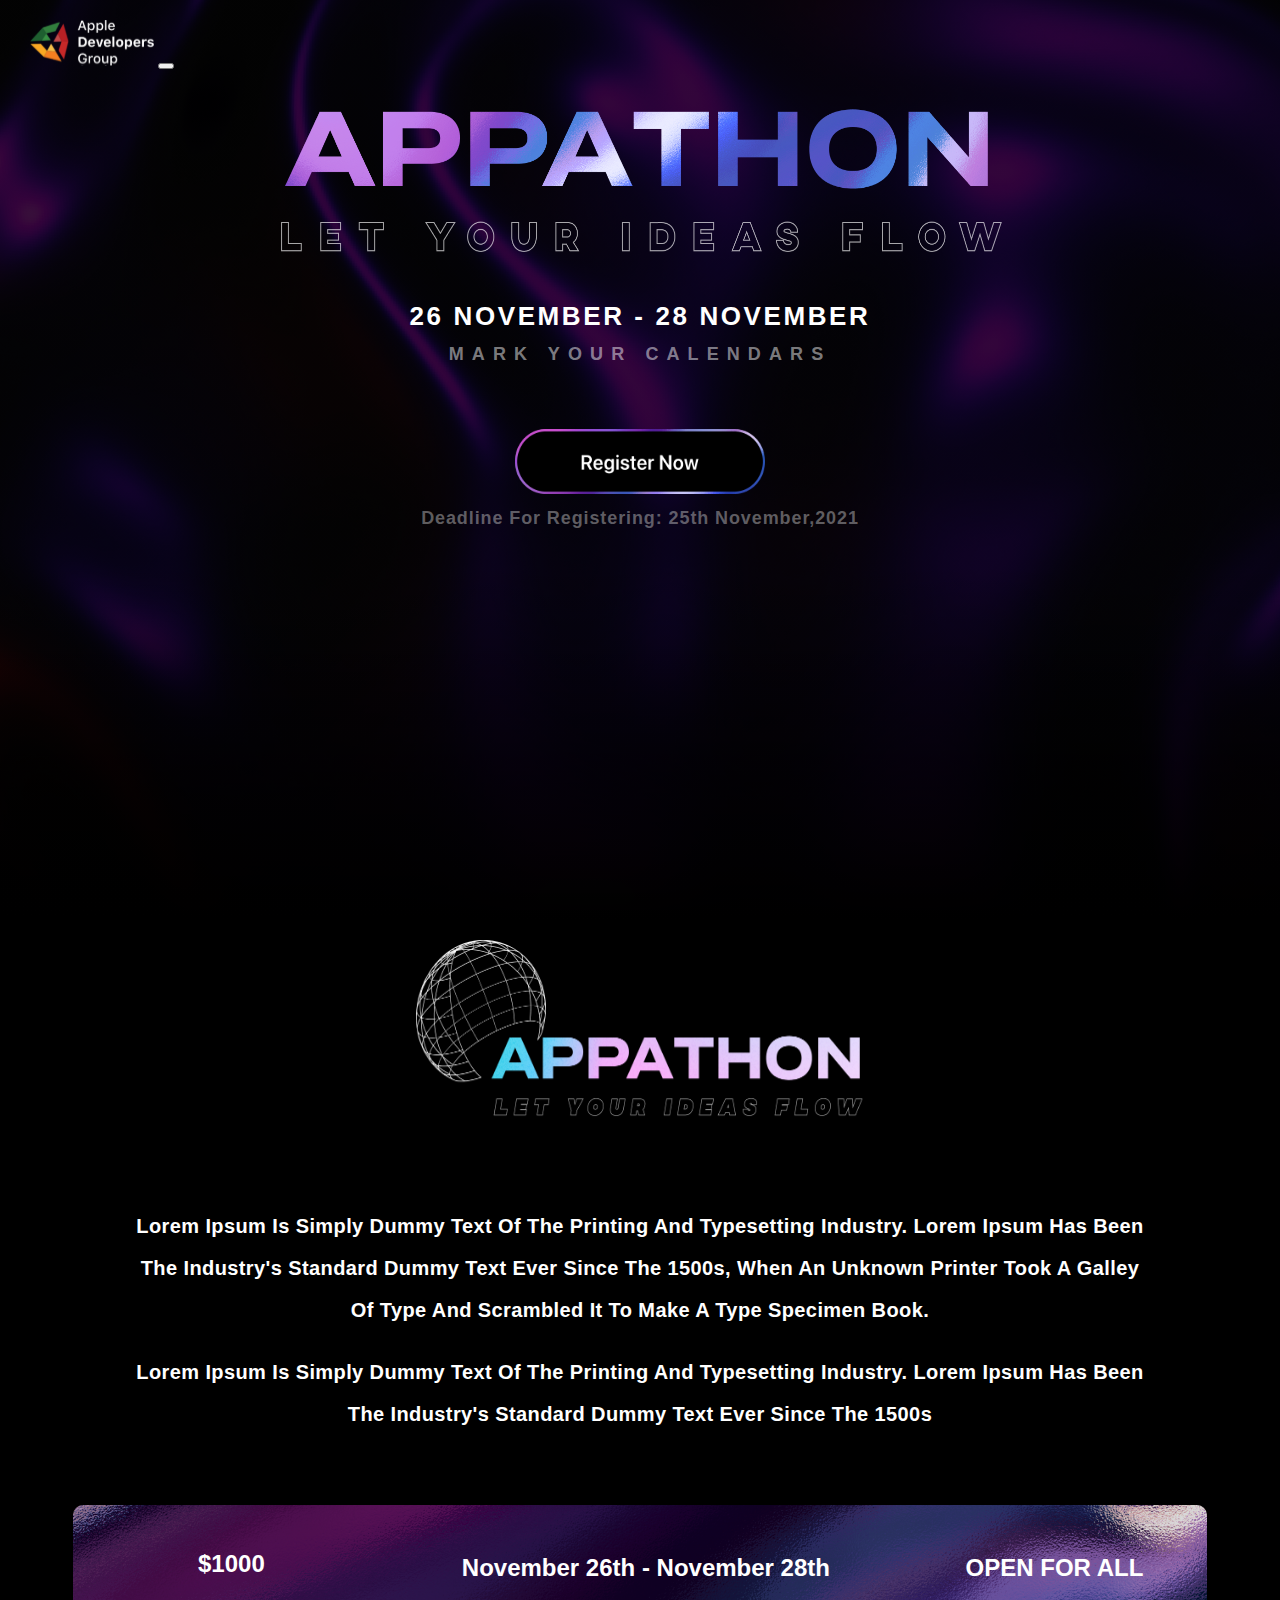
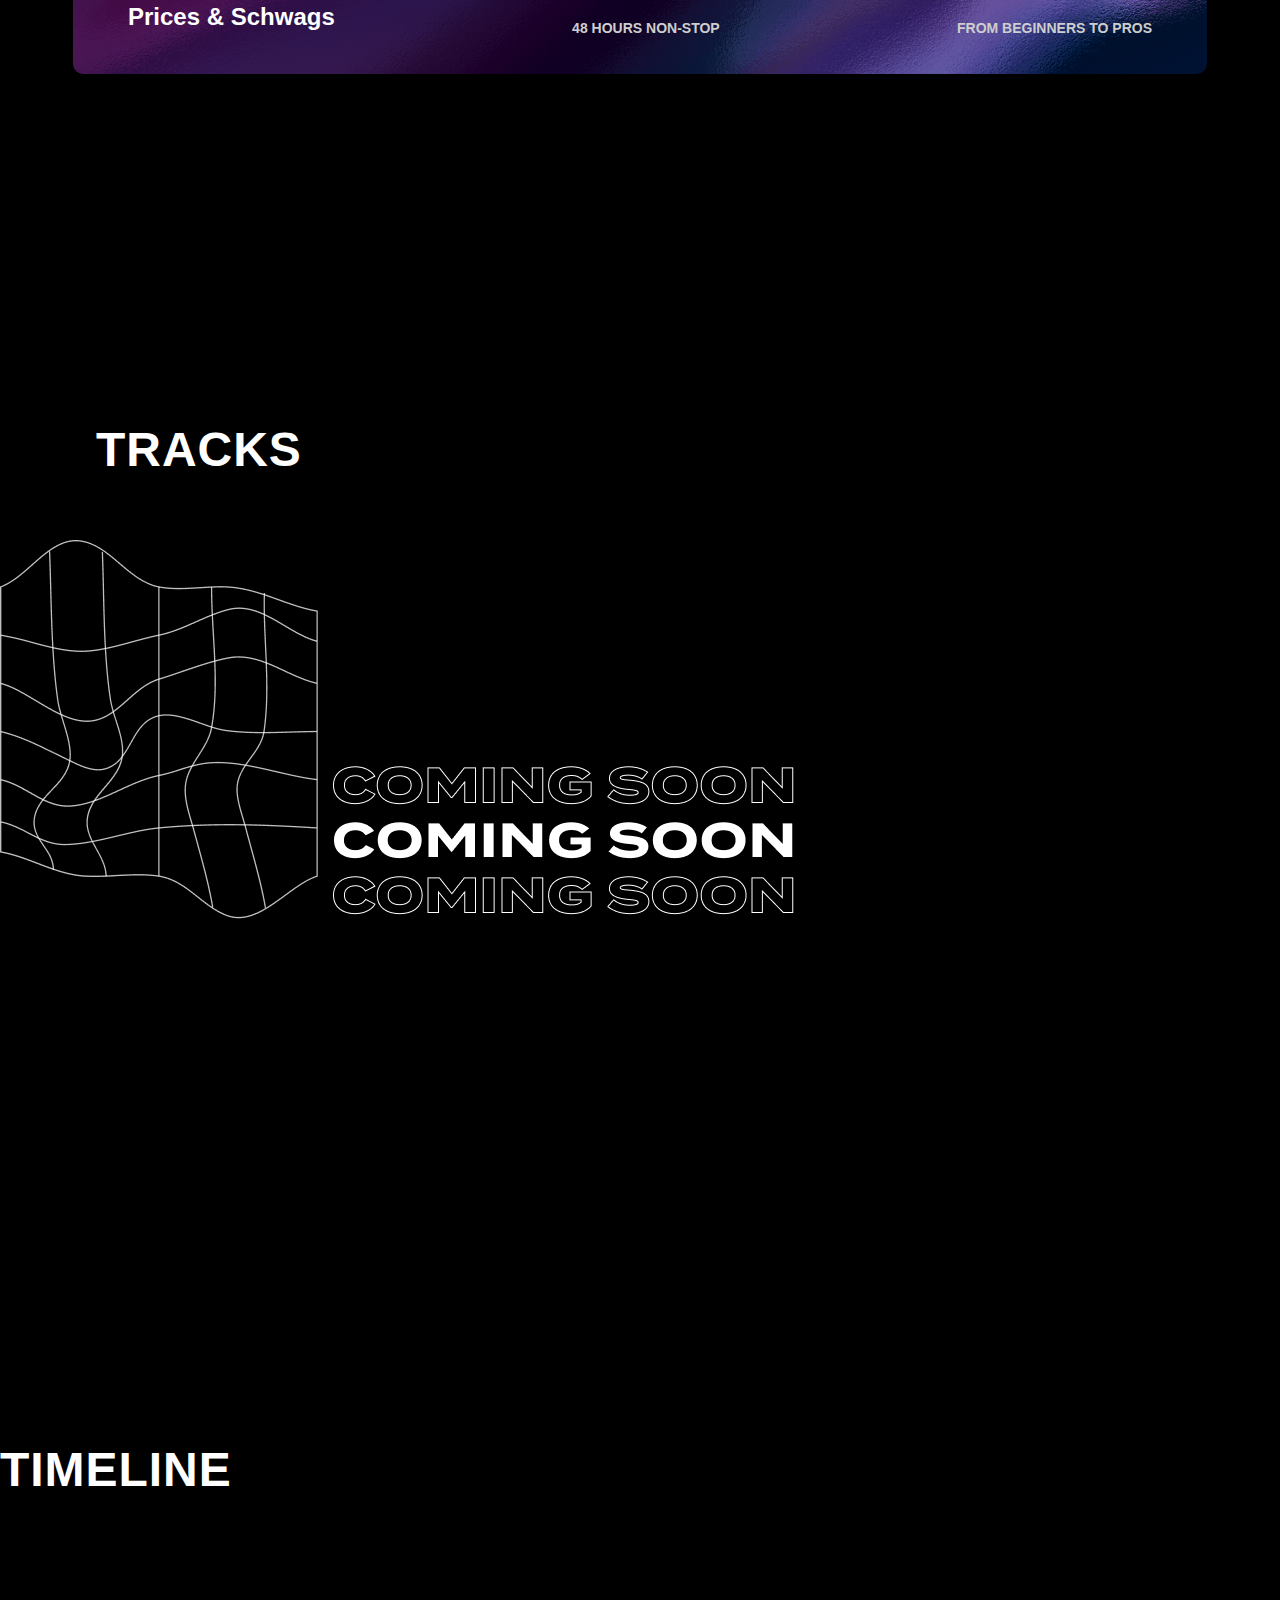
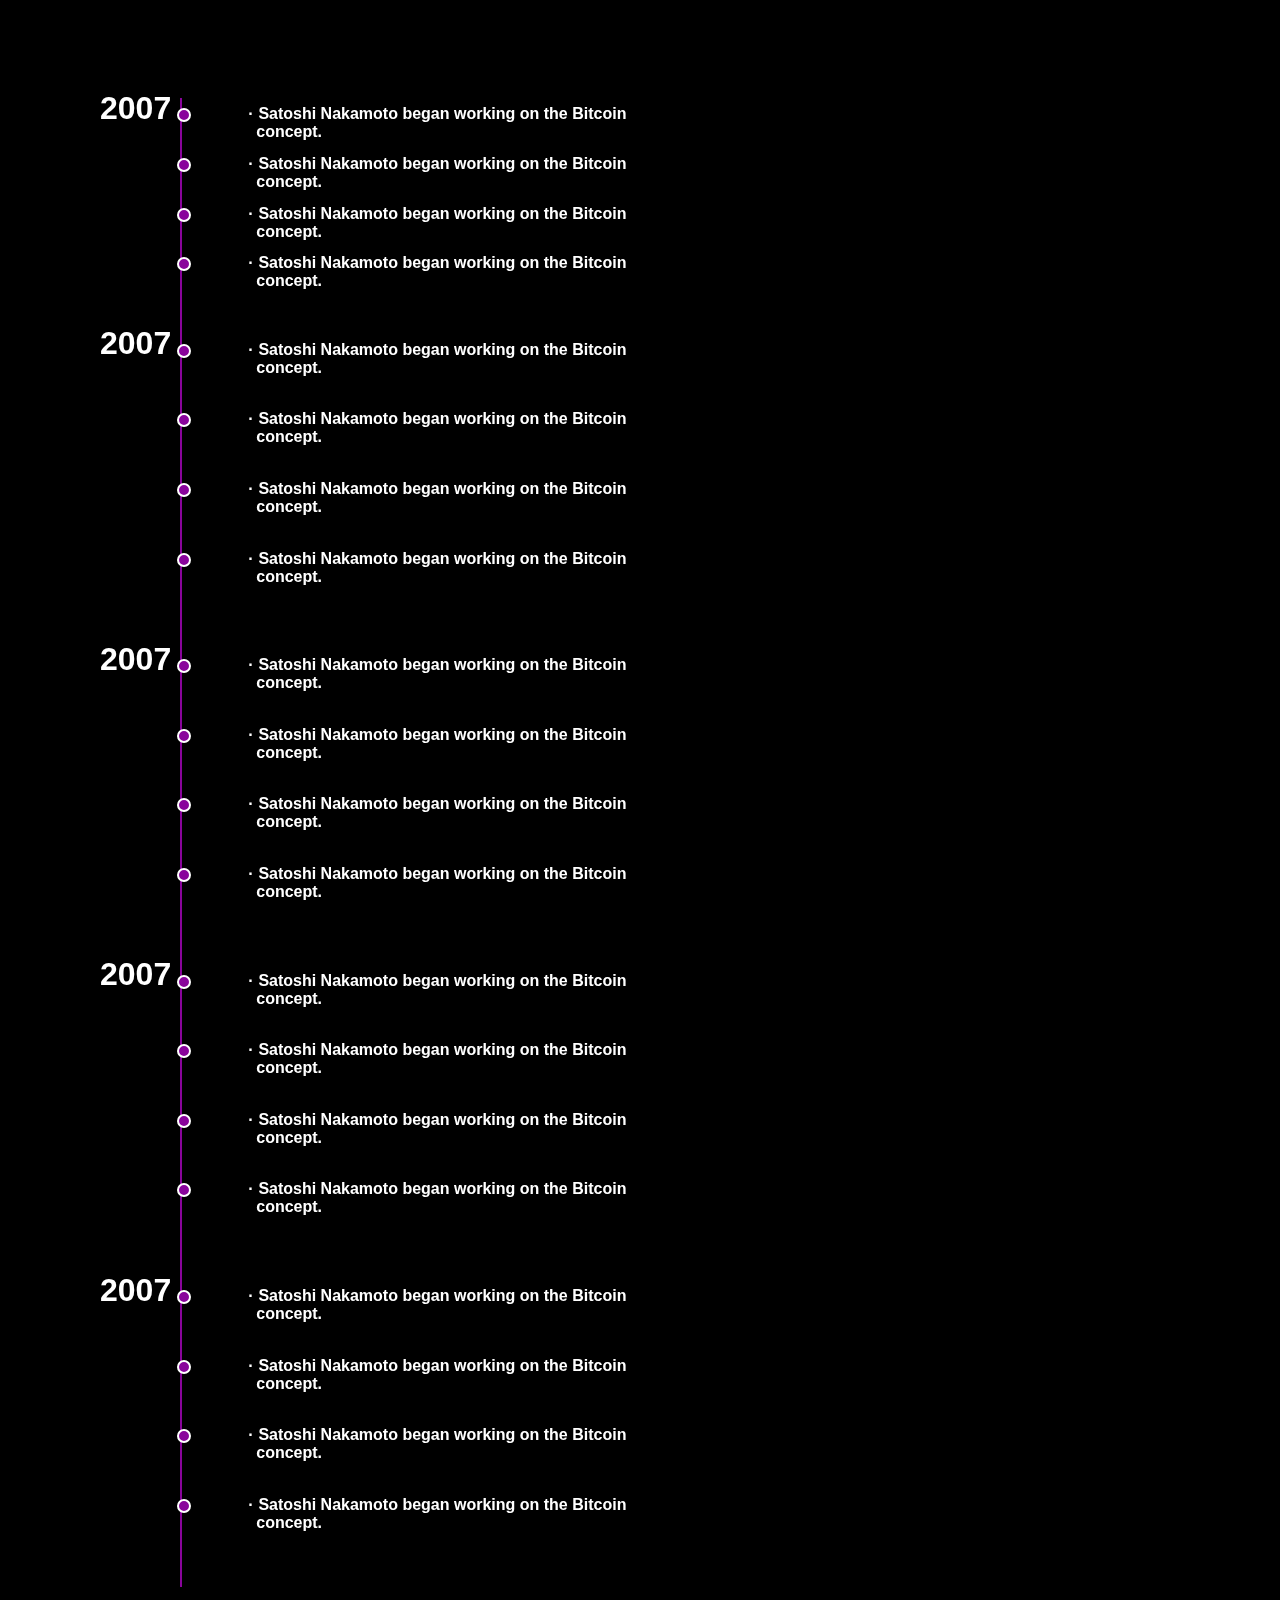
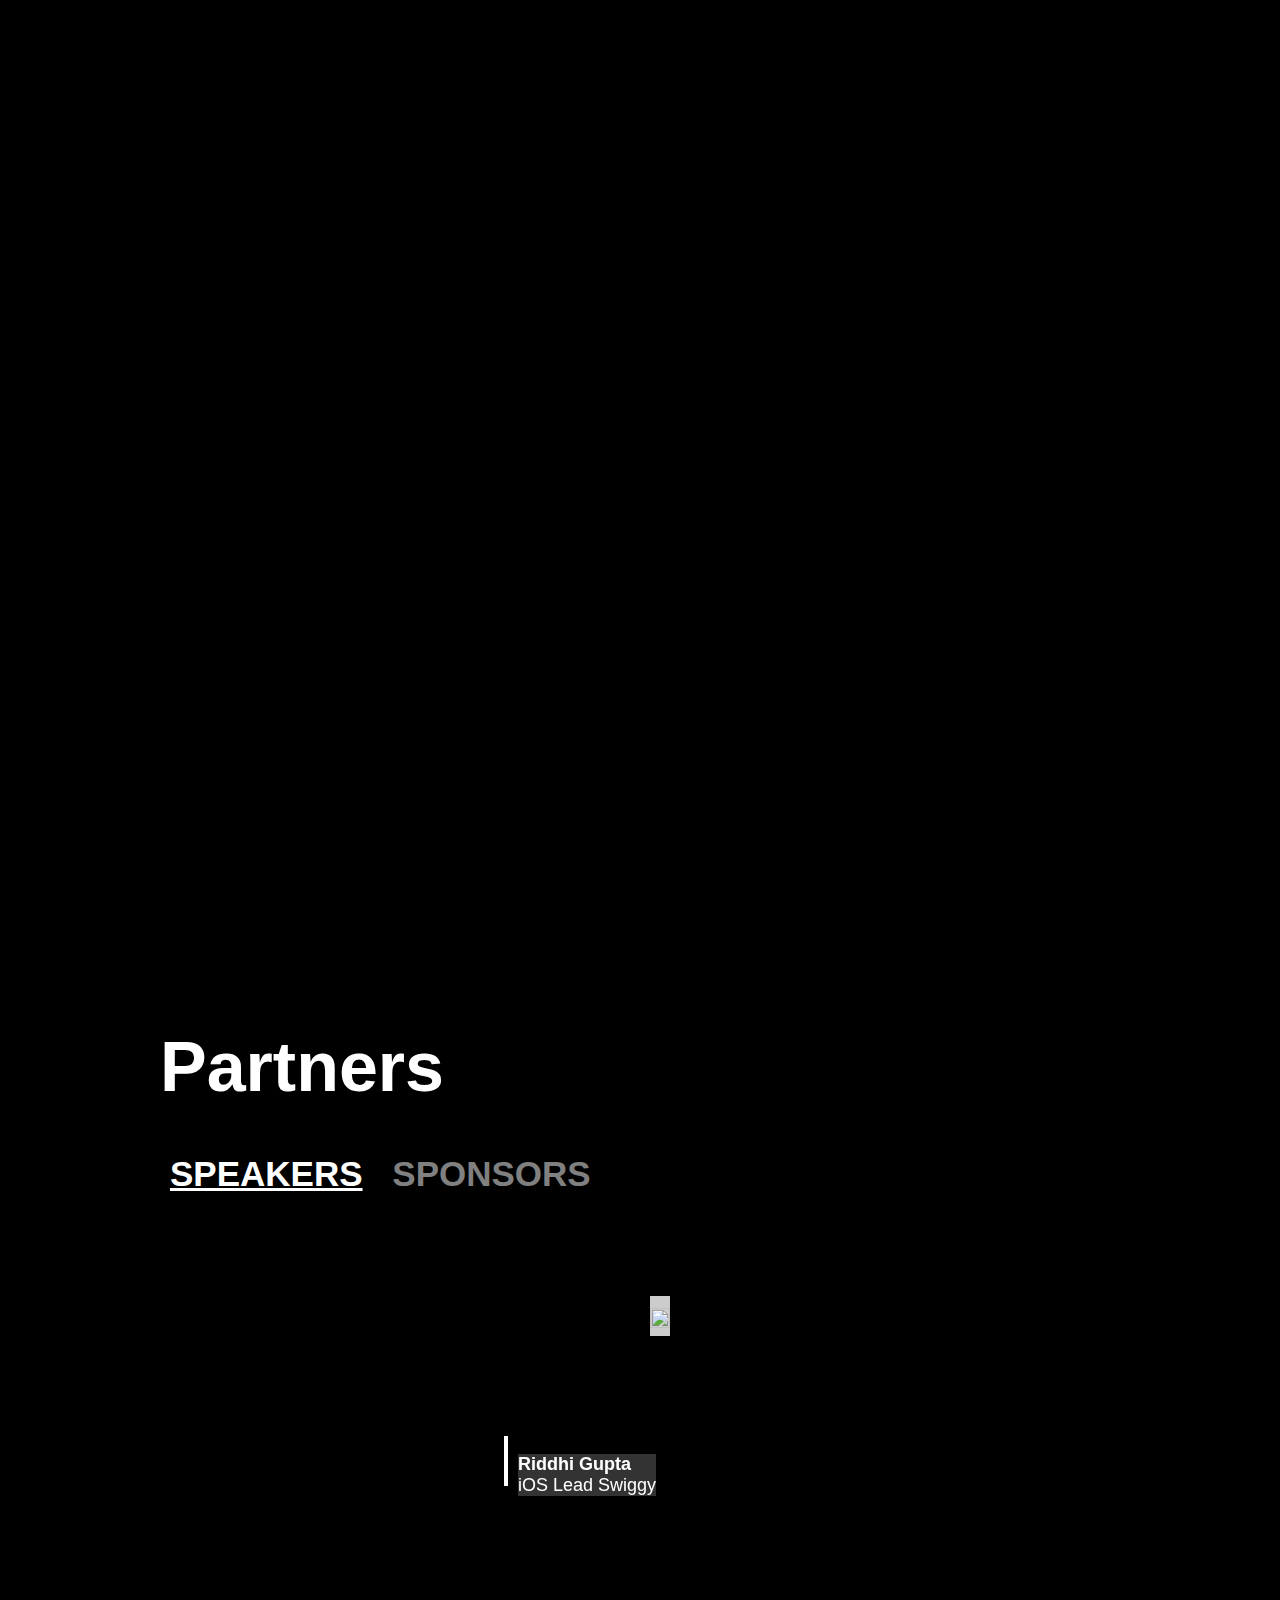
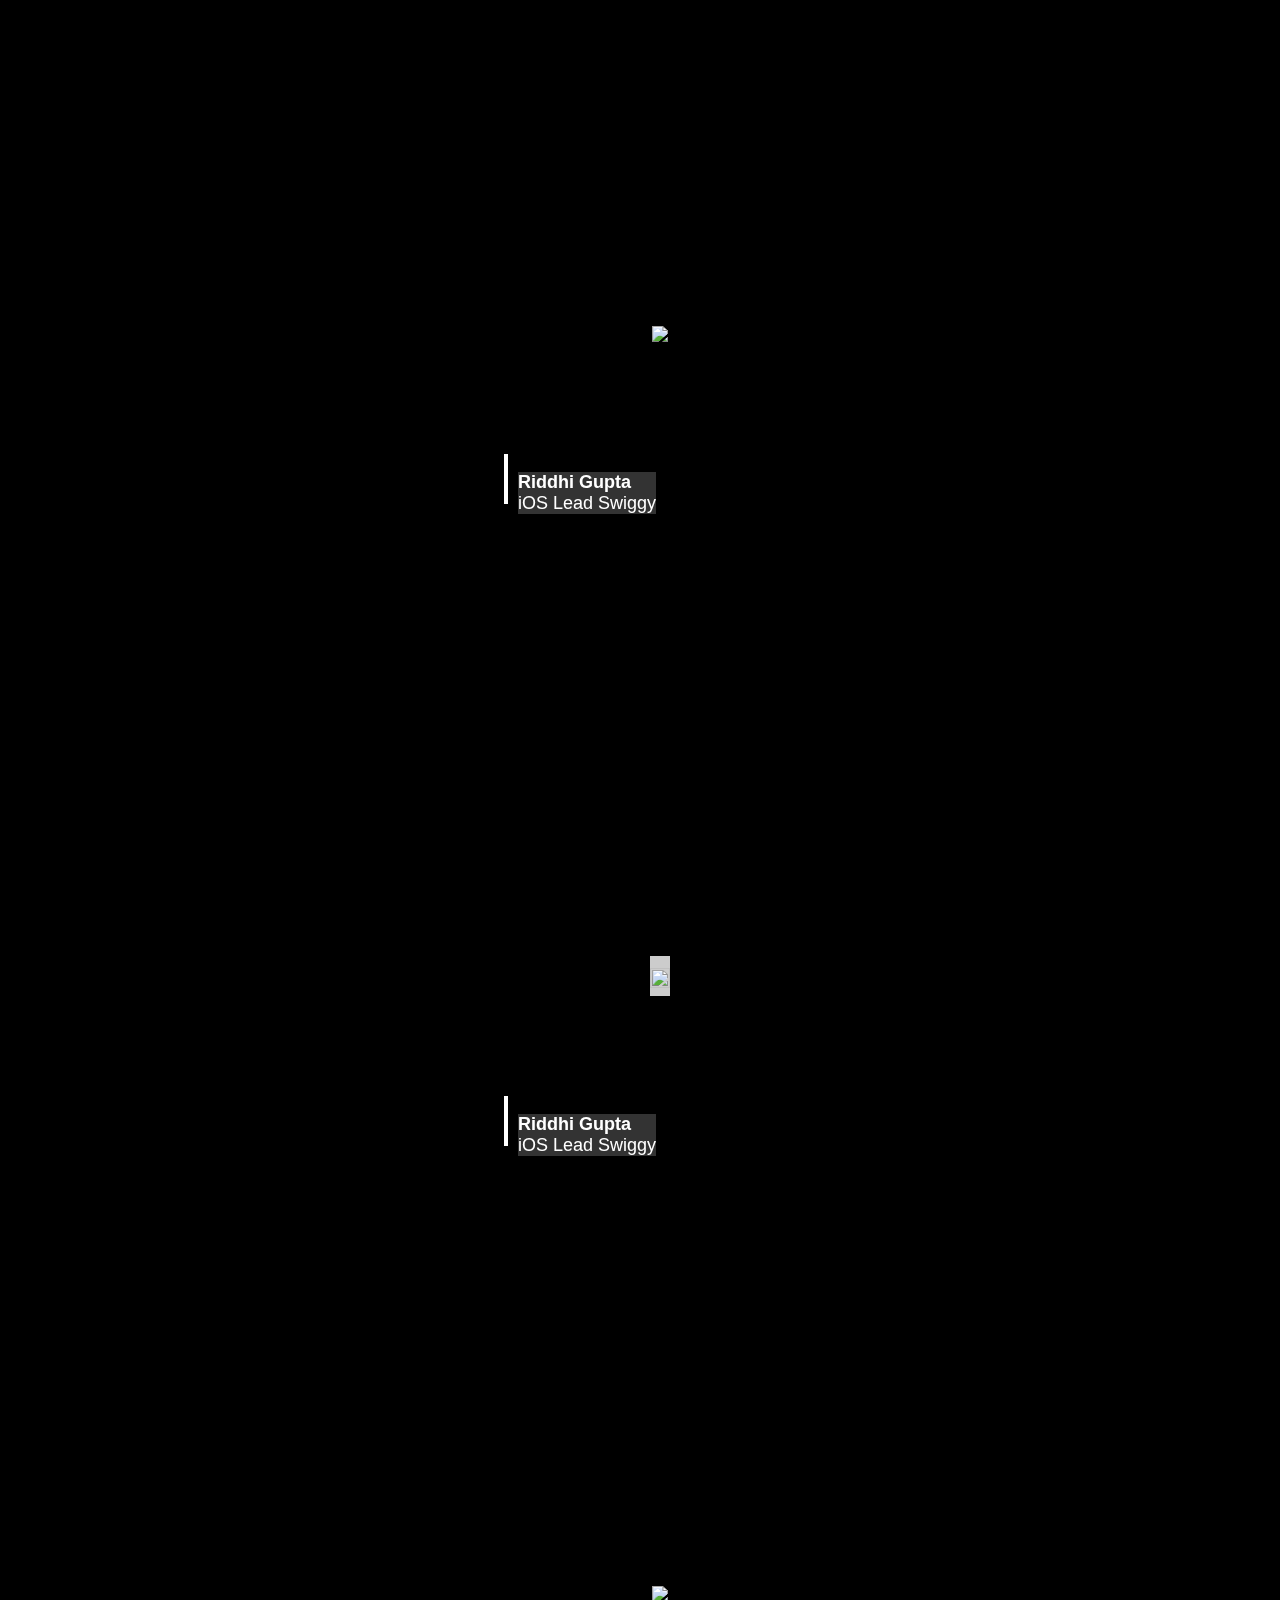
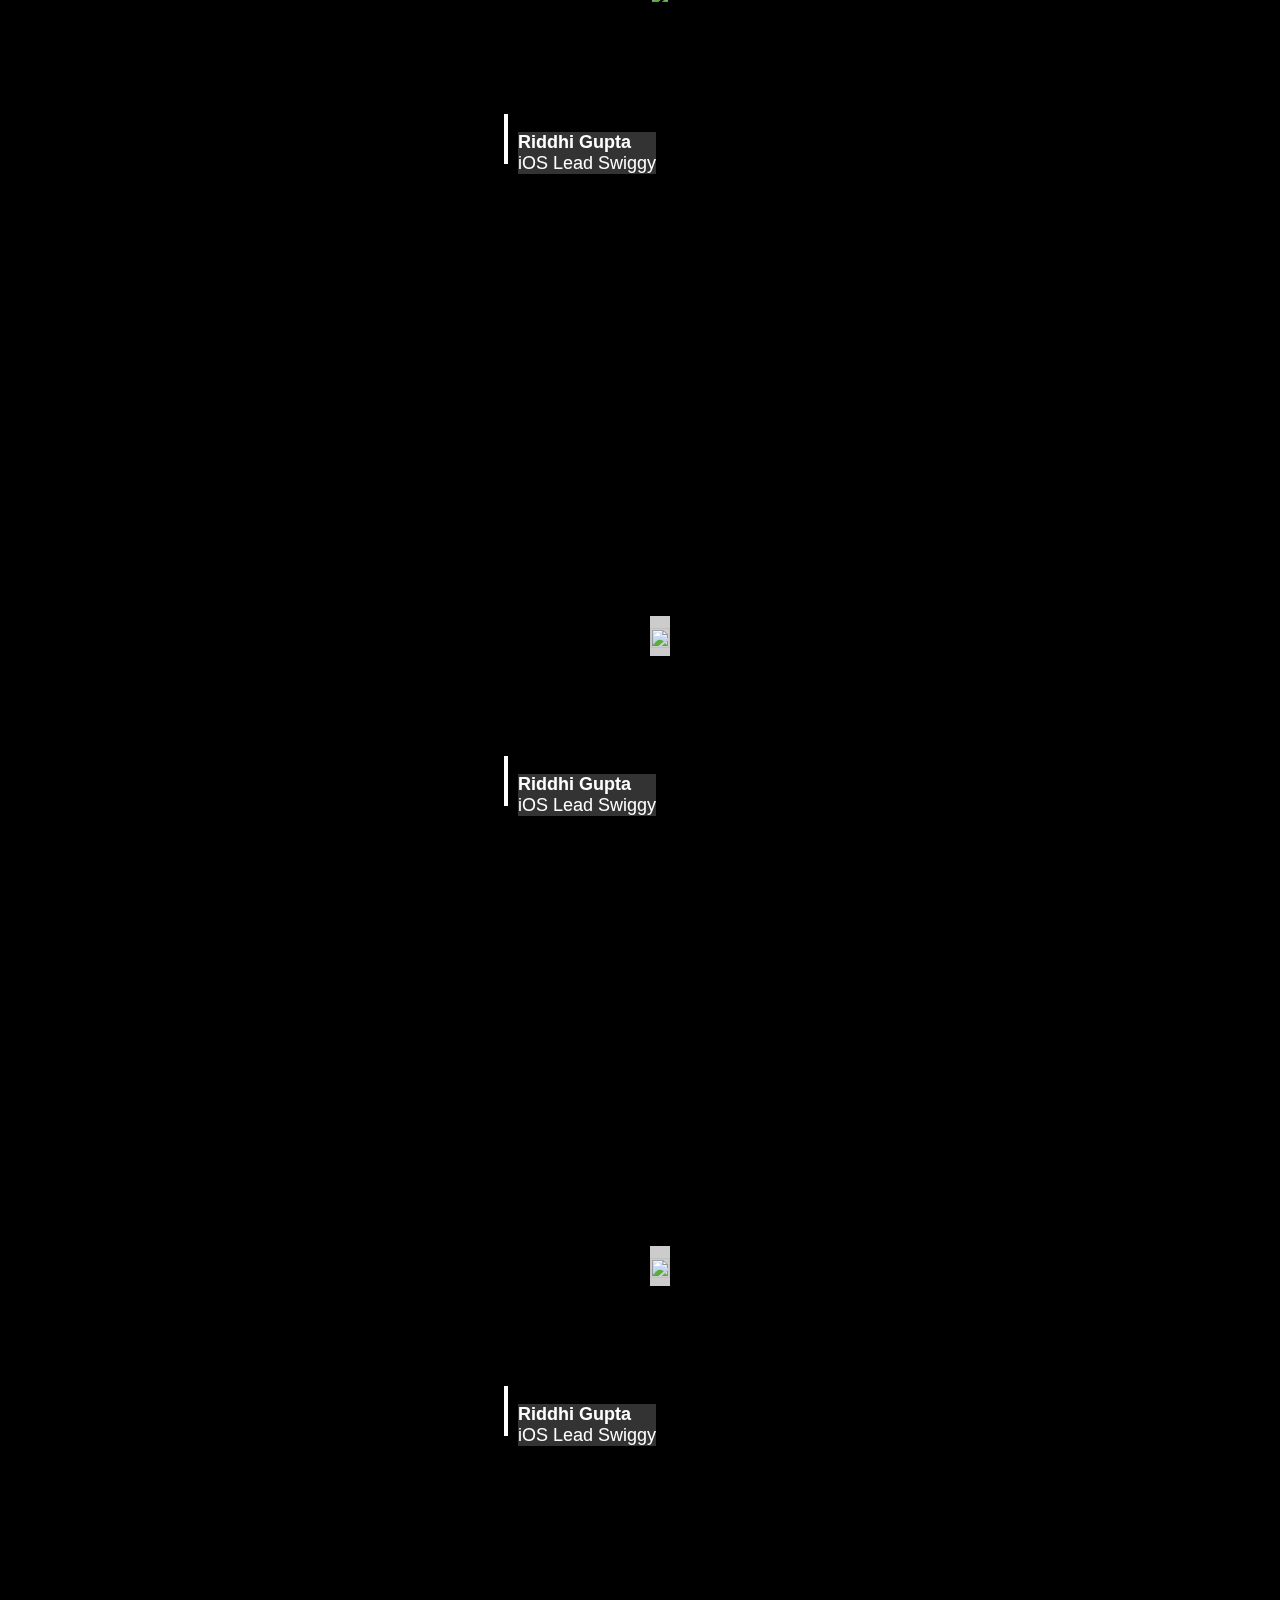
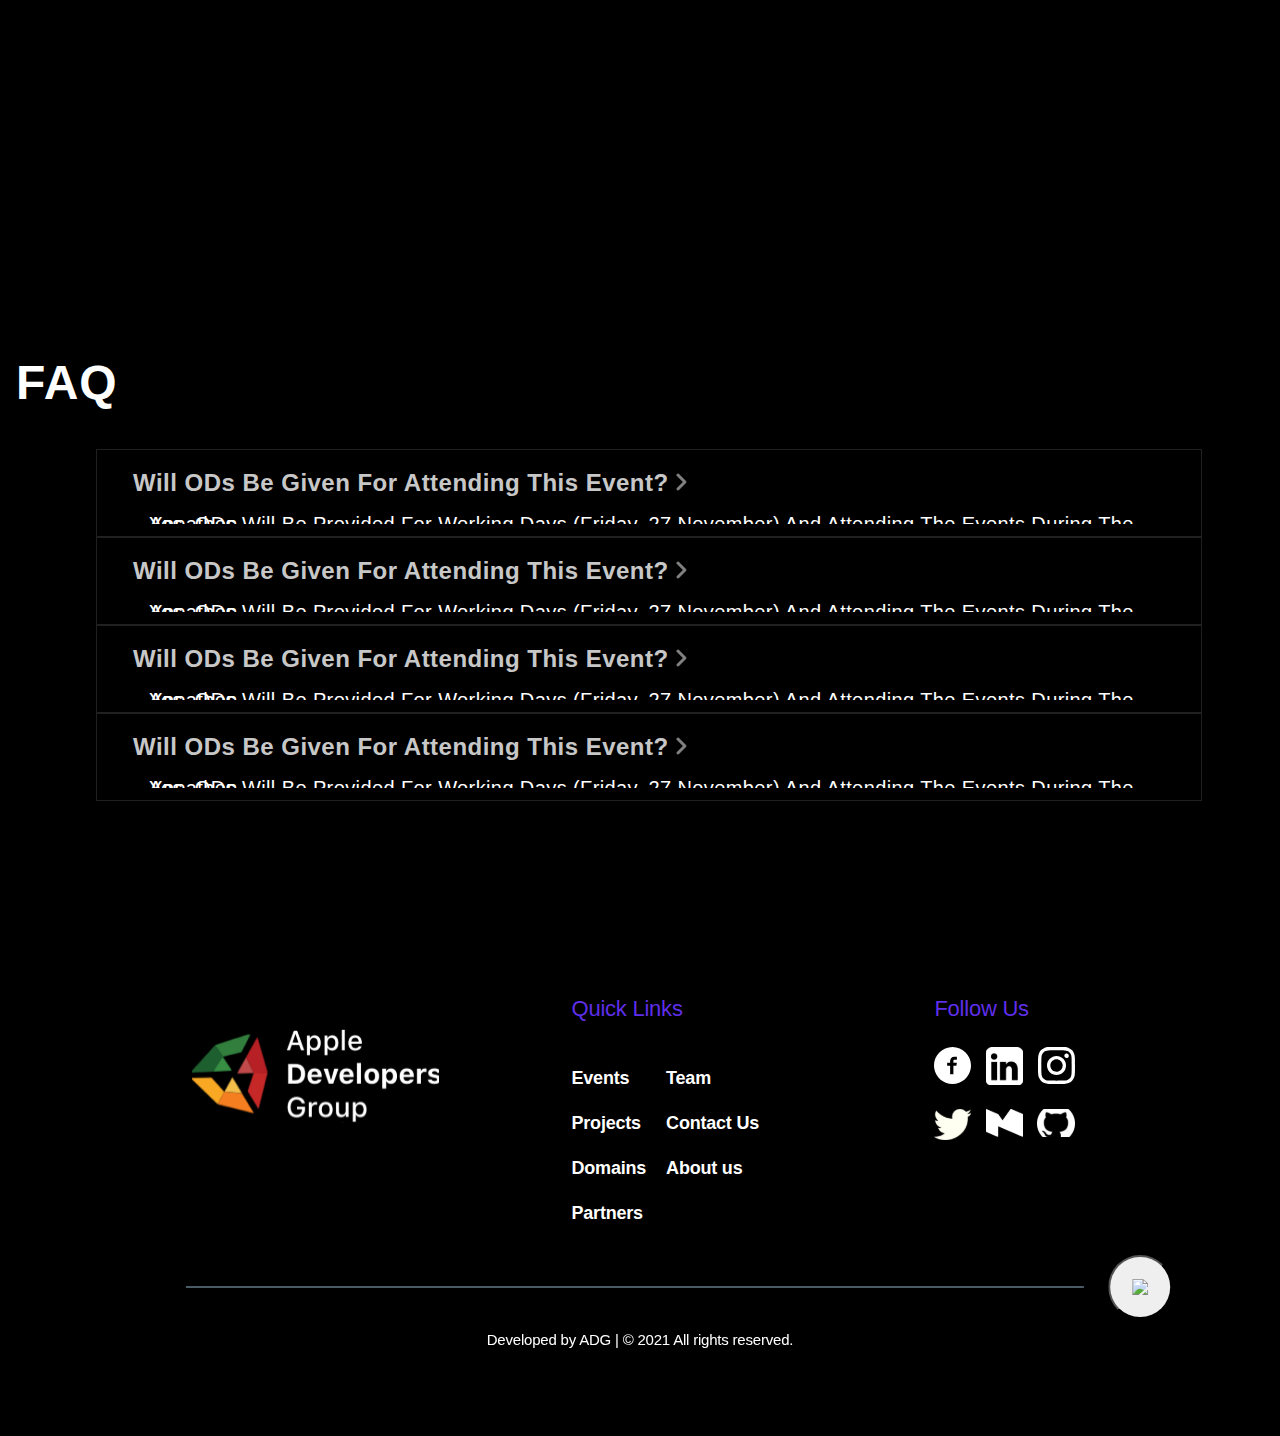
==== index.html @ b528f7a2 "Merge branch 'master' of https://github.com/ADG-VIT/Appathon-Website" ====
<!DOCTYPE html>
<html>

<head>
  <meta charset="utf-8" />
  <meta http-equiv="X-UA-Compatible" content="IE=edge" />
  <title>App-a-Thon 2021</title>
  <meta content="width=device-width, initial-scale=1" name="viewport" />
  <!-- SEO -->
  <link rel="apple-touch-icon" sizes="180x180" href="./favicon_adg/apple-touch-icon.png" />
  <link rel="icon" type="image/png" sizes="32x32" href="./favicon_adg/favicon-32x32.png" />
  <link rel="icon" type="image/png" sizes="16x16" href="./favicon_adg/favicon-16x16.png" />
  <link rel="manifest" href="./images/favicon_adg/site.webmanifest" />
  <link rel="mask-icon" href="./favicon_adg/safari-pinned-tab.svg" color="#5bbad5" />
  <meta name="msapplication-TileColor" content="#603cba" />
  <meta name="theme-color" content="#ffffff" />
  <meta name="description"
    content="ADG is a student community at VIT that brings together like-minded individuals who are interested in Developing their Dream. The group provides a platform for students to explore their interests while collaborating with others on projects. The aim of the group is to enable students to develop themselves as developers and provide them with all the tools they need for success. " />
  <meta name="keywords" content="ADG, VIT, Vellore, iOS, Development, PaperVIT, Clubs, Chapters, ADG-VIT" />
  <meta name="og:image" content="https://i.postimg.cc/XYf7J1cX/adg-logo.png" />
  <meta name="og:title" content="App-a-Thon | ADG VIT" />
  <meta name="og:description"
    content="ADG is a student club at VIT Vellore with members who are passionate for iOS Development and other technical domains to develop their dream project." />
  <!-- SEO -->

  <link rel="stylesheet" href="./css/styles.css" />
  <!-- BootStrap CSS -->
  <link href="https://cdn.jsdelivr.net/npm/bootstrap@5.1.3/dist/css/bootstrap.min.css" rel="stylesheet"
    integrity="sha384-1BmE4kWBq78iYhFldvKuhfTAU6auU8tT94WrHftjDbrCEXSU1oBoqyl2QvZ6jIW3" crossorigin="anonymous" />

  <script>
    function change_tab(id) {
      document.getElementById("page_content").innerHTML = document.getElementById(id + "_desc").innerHTML;
      document.getElementById("page1").className = "notselected";
      document.getElementById("page2").className = "notselected";

      document.getElementById(id).className = "selected";
    }
  </script>
</head>

<body>
  <section class="landing_page" id="landing_page">
    <div class="container-fluid">
      <a class="navbar-brand"><img src="./images/adg_logo.svg" alt="" /></a>
      <button class="navbar-toggler" type="button" data-bs-toggle="collapse"
        data-bs-target="#navbarToggleExternalContent" aria-controls="navbarToggleExternalContent" aria-expanded="false"
        aria-label="Toggle navigation">
        <span class="navbar-toggler-icon"></span>
      </button>
    </div>
    </nav>
    <div class="main">
      <div class="heading">
        <img class="heading_img" src="./assets/logo.png" />
      </div>
      <div class="date">
        <p class="h1">26 NOVEMBER - 28 NOVEMBER</p>
        <p class="h2">MARK YOUR CALENDARS</p>
      </div>
      <div class="deadline">
        <button class="register">
          <img src="./assets/register.png" style="width: 250px; height: 65px" />
        </button>
        <p class="h1">Deadline For Registering: 25th November,2021</p>
        <p class="h2 timer"></p>
      </div>
    </div>
  </section>

  <section class="info_page">
    <div class="info_main">
      <div class="info_heading">
        <img src="./assets/title2.png" class="info_heading_img" />
      </div>
      <div class="info_para">
        <p class="h3">
          Lorem Ipsum is simply dummy text of the printing and typesetting
          industry. Lorem Ipsum has been the industry's standard dummy text
          ever since the 1500s, when an unknown printer took a galley of type
          and scrambled it to make a type specimen book.
        </p>
        <p class="h3">
          Lorem Ipsum is simply dummy text of the printing and typesetting
          industry. Lorem Ipsum has been the industry's standard dummy text
          ever since the 1500s
        </p>
      </div>
      <div class="info_custom">
        <div class="info_div_one">
          <p class="h3">$1000</p>
          <p class="h4">Prices & Schwags</p>
        </div>
        <div class="info_div info_div_two">
          <p class="h3">November 26th - November 28th</p>
          <p class="h4">48 hours non-stop</p>
        </div>
        <div class="info_div info_div_three">
          <p class="h3">OPEN FOR ALL</p>
          <p class="h4">From Beginners to Pros</p>
        </div>
      </div>
    </div>
  </section>

  <section class="tracks_page">

    <div class="tracks_main">
      <div class="tracks_heading">
        <p class="h1">TRACKS</p>
      </div>


      <div>
        <img src="./assets/grid.png" alt="no img" id="grid1">
        <img src="./assets/coming.png" alt="no img" id="comming">
      </div>


      <div class="tracks">


        <!--         <p class="h1">ED-TECH</p>
 -->
        <div class="tracks_info">
          <!--   <p class="h3">
            Lorem Ipsum is simply dummy text of the printing and typesetting
            industry. Lorem Ipsum has been the industry's standard dummy text
            ever since the 1500s, when an unknown printer took a galley of
            type and scrambled it to make a type specimen book. 1500s
          </p>
          <p class="h3">
            Lorem Ipsum is simply dummy text of the printing and typesetting
            industry. Lorem Ipsum has been the industry's standard dummy text
            ever since the
          </p> -->
        </div>
      </div>


    </div>


  </section>

  <section class="timeline_page">
    <div class="timeline_main">
      <div class="timeline_heading">
        <p class="h1">TIMELINE</p>
      </div>
      <div class="timeline">
        <!--  <div>
          <p class="h1">DAY-1</p>
          <p class="h1">24 NOV 2021</p>
        </div> -->
        <div class="timeline_info">
          <div class="item">
            <div id="timeline">
              <div>


                <section class="year">
                  <h3 class="time-date">2007</h3>
                  <section>
                    <ul>
                      <li>Satoshi Nakamoto began working on the Bitcoin concept.</li>
                    </ul>
                  </section>
                  <section>
                    <ul>
                      <li>Satoshi Nakamoto began working on the Bitcoin concept.</li>
                    </ul>
                  </section>
                  <section>
                    <ul>
                      <li>Satoshi Nakamoto began working on the Bitcoin concept.</li>
                    </ul>
                  </section>
                  <section>
                    <ul>
                      <li>Satoshi Nakamoto began working on the Bitcoin concept.</li>
                    </ul>
                  </section>
                </section>


                <section class="year">
                  <h3 class="time-date">2007</h3>
                  <section>
                    <ul>
                      <li>Satoshi Nakamoto began working on the Bitcoin concept.</li>
                    </ul>
                  </section>
                  <section>
                    <ul>
                      <li>Satoshi Nakamoto began working on the Bitcoin concept.</li>
                    </ul>
                  </section>
                  <section>
                    <ul>
                      <li>Satoshi Nakamoto began working on the Bitcoin concept.</li>
                    </ul>
                  </section>
                  <section>
                    <ul>
                      <li>Satoshi Nakamoto began working on the Bitcoin concept.</li>
                    </ul>
                  </section>
                </section>
                <section class="year">
                  <h3 class="time-date">2007</h3>
                  <section>
                    <ul>
                      <li>Satoshi Nakamoto began working on the Bitcoin concept.</li>
                    </ul>
                  </section>
                  <section>
                    <ul>
                      <li>Satoshi Nakamoto began working on the Bitcoin concept.</li>
                    </ul>
                  </section>
                  <section>
                    <ul>
                      <li>Satoshi Nakamoto began working on the Bitcoin concept.</li>
                    </ul>
                  </section>
                  <section>
                    <ul>
                      <li>Satoshi Nakamoto began working on the Bitcoin concept.</li>
                    </ul>
                  </section>
                </section>
                <section class="year">
                  <h3 class="time-date">2007</h3>
                  <section>
                    <ul>
                      <li>Satoshi Nakamoto began working on the Bitcoin concept.</li>
                    </ul>
                  </section>
                  <section>
                    <ul>
                      <li>Satoshi Nakamoto began working on the Bitcoin concept.</li>
                    </ul>
                  </section>
                  <section>
                    <ul>
                      <li>Satoshi Nakamoto began working on the Bitcoin concept.</li>
                    </ul>
                  </section>
                  <section>
                    <ul>
                      <li>Satoshi Nakamoto began working on the Bitcoin concept.</li>
                    </ul>
                  </section>
                </section>
                <section class="year">
                  <h3 class="time-date">2007</h3>
                  <section>
                    <ul>
                      <li>Satoshi Nakamoto began working on the Bitcoin concept.</li>
                    </ul>
                  </section>
                  <section>
                    <ul>
                      <li>Satoshi Nakamoto began working on the Bitcoin concept.</li>
                    </ul>
                  </section>
                  <section>
                    <ul>
                      <li>Satoshi Nakamoto began working on the Bitcoin concept.</li>
                    </ul>
                  </section>
                  <section>
                    <ul>
                      <li>Satoshi Nakamoto began working on the Bitcoin concept.</li>
                    </ul>
                  </section>
                </section>
              </div>
            </div>
          </div>
        </div>
      </div>
    </div>
  </section>

  <section class="partner_page">
    <div id="main_content" style="font-family: 'Josefin Sans', sans-serif;">
      <h1 class="head" style="background-color: black;">Partners</h1>
      <div style="background-color: black;">
        <li class="selected" id="page1" onclick="change_tab(this.id); ">SPEAKERS</li>
        <li class="notselected" id="page2" onclick="change_tab(this.id);">SPONSORS</li>
      </div>

      <!-- <li class="notselected" id="page3" onclick="change_tab(this.id);">Page3</li> -->

      <div class="hidden_desc" id="page1_desc">

        <div class="row ">
          <div class="col-lg-4 col-md-6 container">
            <div class="card">
              <div class="overlay d-none"> <small class="fa fa-close"></small><img src="./speaker.jpg">
              </div>

              <div class="image"> <span><img id="userimage" src="./speaker.jpg">
                  <div class="text_2"><strong>
                      <p style="margin-bottom: 0; font-weight: bolder;">Riddhi Gupta</p>
                    </strong>
                    <p style="margin-top: 0;">iOS Lead Swiggy</p>
                  </div>
              </div>



            </div>
          </div>
          <div class="col-lg-4 col-md-6 container">
            <div class="card">
              <div class="overlay d-none"> <small class="fa fa-close"></small><img src="./speaker.jpg">
              </div>

              <div class="image"> <span><img id="userimage" src="./speaker.jpg"></span>
                <div class="text_2"><strong>
                    <p style="margin-bottom: 0; font-weight: bolder;">Riddhi Gupta</p>
                  </strong>
                  <p style="margin-top: 0;">iOS Lead Swiggy</p>
                </div>
              </div>


            </div>
          </div>
          <div class="col-lg-4 col-md-6 container">
            <div class="card">
              <div class="overlay d-none">><img src="./speaker.jpg">
              </div>

              <div class="image"> <img id="userimage" src="./speaker.jpg">
                <div class="text_2"><strong>
                    <p style="margin-bottom: 0; font-weight: bolder;">Riddhi Gupta</p>
                  </strong>
                  <p style="margin-top: 0;">iOS Lead Swiggy</p>
                </div>
              </div>


            </div>
          </div>
          <div class="col-lg-4 col-md-6 container">
            <div class="card">
              <div class="overlay d-none"> <small class="fa fa-close"></small><img src="./speaker.jpg">
              </div>
              <div class="image"> <span><img id="userimage" src="./speaker.jpg"></span>
                <div class="text_2"><strong>
                    <p style="margin-bottom: 0; font-weight: bolder;">Riddhi Gupta</p>
                  </strong>
                  <p style="margin-top: 0;">iOS Lead Swiggy</p>
                </div>
              </div>
            </div>
          </div>
          <div class="col-lg-4 col-md-6 container">
            <div class="card">
              <div class="overlay d-none"> <small class="fa fa-close"></small><img src="./speaker.jpg">
              </div>
              <div class="top-div"> <i class="fa fa-bars"></i> <i class="fa fa-envelope-o"></i> </div>
              <div class="image"> <span><img id="userimage" src="./speaker.jpg"></span>
                <div class="text_2"><strong>
                    <p style="margin-bottom: 0; font-weight: bolder;">Riddhi Gupta</p>
                  </strong>
                  <p style="margin-top: 0;">iOS Lead Swiggy</p>
                </div>
              </div>
            </div>
          </div>
          <div class="col-lg-4 col-md-6 container">
            <div class="card">
              <div class="overlay d-none"> <small class="fa fa-close"></small><img src="./speaker.jpg">
              </div>
              <div class="top-div"> <i class="fa fa-bars"></i> <i class="fa fa-envelope-o"></i> </div>
              <div class="image"> <span><img id="userimage" src="./speaker.jpg"></span>
                <div class="text_2"><strong>
                    <p style="margin-bottom: 0; font-weight: bolder;">Riddhi Gupta</p>
                  </strong>
                  <p style="margin-top: 0;">iOS Lead Swiggy</p>
                </div>
              </div>
            </div>
          </div>
        </div>
      </div>

      <div class='hidden_desc' id="page2_desc">
        <div class="s_container" style="text-align: center; align-items: center; padding-top: 1vh;">
          <div class="row" style="margin-top: 10px;">
            <div class="col"><img src="./Page-1.png" alt=""></div>
            <div class="col"><img src="./geeksmate 2.png" alt=""></div>
            <div class="col"><img src="./yourstory 2.png" alt=""></div>
            <div class="col"><img src="./ib31m8db10zbju0eunh9 3.png" alt=""></div>
          </div>
          <br>
          <div class="row">
            <div class="col"><img src="./Frame.png" alt=""></div>
            <div class="col"><img src="./Group.png" alt=""></div>
            <div class="col"><img src="./geeksmate 1.png" alt=""></div>
            <div class="col"><img src="./pngegg (1) 3.png" alt=""></div>
          </div>
          <br>
          <div class="row">
            <div class="col"><img src="./Frame-1.png" alt=""></div>
            <div class="col"><img src="./pngegg (2) 2.png" alt=""></div>
            <div class="col"><img src="./ib31m8db10zbju0eunh9 2.png" alt=""></div>
            <div class="col"><img src="./pngegg (1) 4.png" alt=""></div>
          </div>
        </div>
      </div>



      <div id="page_content">
        <div class="row">
          <div class="col-lg-4 col-md-6 container">
            <div class="card">
              <div class="overlay d-none"> <small class="fa fa-close"></small><img src="./speaker.jpg">
              </div>
              <div class="top-div"> <i class="fa fa-bars"></i> <i class="fa fa-envelope-o"></i> </div>
              <div class="image"> <span><img id="userimage" src="./speaker.jpg"></span>
                <div class="text_2"><strong>
                    <p style="margin-bottom: 0; font-weight: bolder;">Riddhi Gupta</p>
                  </strong>
                  <p style="margin-top: 0;">iOS Lead Swiggy</p>
                </div>

              </div>


            </div>
          </div>
          <div class="col-lg-4 col-md-6 container">
            <div class="card">
              <div class="overlay d-none"> <small class="fa fa-close"></small><img src="./speaker.jpg">
              </div>

              <div class="image"> <img id="userimage" src="./speaker.jpg">
                <div class="text_2"><strong>
                    <p style="margin-bottom: 0; font-weight: bolder;">Riddhi Gupta</p>
                  </strong>
                  <p style="margin-top: 0;">iOS Lead Swiggy</p>
                </div>

              </div>


            </div>
          </div>
          <div class="col-lg-4 col-md-6 container">
            <div class="card">
              <div class="overlay d-none"> <small class="fa fa-close"></small><img src="./speaker.jpg">
              </div>

              <div class="image"> <span><img id="userimage" src="./speaker.jpg"></span>
                <div class="text_2"><strong>
                    <p style="margin-bottom: 0; font-weight: bolder;">Riddhi Gupta</p>
                  </strong>
                  <p style="margin-top: 0;">iOS Lead Swiggy</p>
                </div>

              </div>



            </div>
          </div>
          <div class="col-lg-4 col-md-6 container">
            <div class="card">
              <div class="overlay d-none"> <small class="fa fa-close"></small><img src="./speaker.jpg">
              </div>

              <div class="image"><img id="userimage" src="./speaker.jpg">
                <div class="text_2"><strong>
                    <p style="margin-bottom: 0; font-weight: bolder;">Riddhi Gupta</p>
                  </strong>
                  <p style="margin-top: 0;">iOS Lead Swiggy</p>
                </div>
              </div>
            </div>
          </div>
          <div class="col-lg-4 col-md-6 container">
            <div class="card">
              <div class="overlay d-none"><img src="./speaker.jpg"> </div>
              <div class="top-div"> <i class="fa fa-bars"></i> <i class="fa fa-envelope-o"></i> </div>
              <div class="image"> <span><img id="userimage" src="./speaker.jpg"></span>
                <div class="text_2"><strong>
                    <p style="margin-bottom: 0; font-weight: bolder;">Riddhi Gupta</p>
                  </strong>
                  <p style="margin-top: 0;">iOS Lead Swiggy</p>
                </div>

              </div>




            </div>
          </div>
          <div class="col-lg-4 col-md-6 container">
            <div class="card">
              <div class="overlay d-none"> <img src="./speaker.jpg"> </div>

              <div class="image"> <span><img id="userimage" src="./speaker.jpg"></span>
                <div class="text_2"><strong>
                    <p style="margin-bottom: 0; font-weight: bolder;">Riddhi Gupta</p>
                  </strong>
                  <p style="margin-top: 0;">iOS Lead Swiggy</p>
                </div>

              </div>



            </div>
          </div>
        </div>
      </div>

  </section>

  <section class="faq_page">
    <div id="faq">FAQ</div>
    <div id="content">
      <div class="box">
        <a href="#q1" class="ques"><span>Will ODs Be Given for Attending this Event?
            <img src="images/Vector.png" alt="na" class="arrow" /></span></a>
        <div class="expandable" id="q1">
          <p class="ans">
            Yes, ODs will be Provided for Working Days (Friday, 27 November)
            and attending the events during the Appathon.
          </p>
        </div>
      </div>

      <div class="box">
        <a href="#q2" class="ques"><span>Will ODs Be Given for Attending this Event?
            <img src="images/Vector.png" alt="na" class="arrow" /></span></a>
        <div class="expandable" id="q2">
          <p class="ans">
            Yes, ODs will be Provided for Working Days (Friday, 27 November)
            and attending the events during the Appathon.
          </p>
        </div>
      </div>

      <div class="box">
        <a href="#q3" class="ques"><span>Will ODs Be Given for Attending this Event?
            <img src="images/Vector.png" alt="na" class="arrow" /></span></a>
        <div class="expandable" id="q3">
          <p class="ans">
            Yes, ODs will be Provided for Working Days (Friday, 27 November)
            and attending the events during the Appathon.
          </p>
        </div>
      </div>

      <div class="box">
        <a href="#q4" class="ques"><span>Will ODs Be Given for Attending this Event?
            <img src="images/Vector.png" alt="na" class="arrow" /></span></a>
        <div class="expandable" id="q4">
          <p class="ans">
            Yes, ODs will be Provided for Working Days (Friday, 27 November)
            and attending the events during the Appathon.
          </p>
        </div>
      </div>
    </div>
  </section>

  <section class="footer">
    <div class="footer_main">
      <div class="footer_up">
        <div class="div_one">
          <a href="https://adgvit.com/"><img class="footer_adg" src="./images/adg_logo2.svg" alt="" /></a>
        </div>
        <div class="div_two">
          <p class="h4">Quick Links</p>
          <div class="links">
            <div class="first">
              <a href="https://adgvit.com/events">
                <p>Events</p>
              </a>
              <a href="https://adgvit.com/projects">
                <p>Projects</p>
              </a>
              <a href="https://adgvit.com/domains">
                <p>Domains</p>
              </a>
              <a href="https://adgvit.com/partners">
                <p>Partners</p>
              </a>
            </div>
            <div class="second">
              <a href="https://adgvit.com/team">
                <p>Team</p>
              </a>
              <a href="mailto: ios@vit.ac.in">
                <p>Contact Us</p>
              </a>
              <a href="https://adgvit.com/about">
                <p>About us</p>
              </a>
            </div>
          </div>
        </div>
        <div class="div_three">
          <p class="h4">Follow Us</p>
          <div class="icons">
            <a href="https://www.facebook.com/vitios/"><img class="img_one" src="./images/facebook.svg" alt="" /></a>
            <a href="https://www.linkedin.com/company/adgvit/"><img class="img_two" src="./images/linkedin.svg" alt="" /></a>
            <a href="https://www.instagram.com/adgvit/"><img class="img_three" src="./images/instagram.svg" alt="" /></a>
            <a href="https://twitter.com/adgvit"><img src="./images/twitter.svg" alt="" /></a>
            <a href="https://links.adgvit.com/medium.html"><img src="./images/Pik.svg" alt="" /></a>
            <a href="https://github.com/ADG-VIT"><img src="./images/github.svg" alt="" /></a>
          </div>
        </div>
      </div>
      <div class="footer_down">
        <div class="footer_para_up">
          <div class="line"></div>
          <div class="line-up">
            <a href="#landing_page">
              <button class="footer_button">
                <img class="footer_button_img" src="./assets/up.svg" />
              </button>
            </a>
          </div>
        </div>
        <div class="footer_para">
          <p>Developed by ADG | © 2021 All rights reserved.</p>
        </div>
      </div>
    </div>
  </section>
  <script src="./index.js" async defer></script>

</body>

</html>
---- css/styles.css ----
body {
  margin: 0;
  background: #000000 !important;
}

a:link {
  text-decoration: none;
}

@import url("https://fonts.googleapis.com/css2?family=Raleway:wght@700;900&display=swap");

/* Navbar */

#navbar {
  padding: 0;
  background-color: transparent !important;
}

/* Landing Page */


.landing_page {
  padding-top: 20px;
  padding-left: 30px;
  padding-right: 30px;
  height: 100vh;
  background: linear-gradient(180deg, rgba(0, 0, 0, 0) 61.46%, #000000 100%),
    linear-gradient(0deg, rgba(0, 0, 0, 0.52), rgba(0, 0, 0, 0.52)),
    url("../images/animation.svg");
  /* background: url(../images/final_render.mp4);
  z-index: 10; */
}

.main {
  display: flex;
  flex-direction: column;
  align-items: center;
  justify-content: center;
}

.date {
  margin-top: 30px;
}

.deadline {
  margin-top: 60px;
  display: flex;
  flex-direction: column;
  justify-content: center;
  align-items: center;
}

/* Headings Landing Page */

.heading_img {
  width: 723px;
  height: 188px;
}

.date .h1 {
  font-family: -apple-system, BlinkMacSystemFont, "Segoe UI", Roboto, Oxygen,
    Ubuntu, Cantarell, "Open Sans", "Helvetica Neue", sans-serif;
  font-style: normal;
  font-weight: bold;
  font-size: 26px;
  line-height: 48px;
  text-align: center;
  letter-spacing: 0.1em;
  text-transform: uppercase;
  margin: 0;
  color: #ffffff;
}

.date .h2 {
  font-family: -apple-system, BlinkMacSystemFont, "Segoe UI", Roboto, Oxygen,
    Ubuntu, Cantarell, "Open Sans", "Helvetica Neue", sans-serif;
  font-style: normal;
  font-weight: 800;
  font-size: 18px;
  line-height: 29px;
  text-align: center;
  letter-spacing: 0.45em;
  text-transform: uppercase;
  margin: 0;
  color: rgba(255, 255, 255, 0.49);
}

/* Register button */
.register {
  cursor: pointer;
  border-radius: 70px;
  width: 250px;
  height: 65px;
  font-family: -apple-system, BlinkMacSystemFont, "Segoe UI", Roboto, Oxygen,
    Ubuntu, Cantarell, "Open Sans", "Helvetica Neue", sans-serif;
  font-style: normal;
  font-weight: 600;
  font-size: 19.6438px;
  line-height: 31px;
  display: flex;
  align-items: center;
  text-align: center;
  justify-content: center;
  letter-spacing: 0.02em;
  text-transform: capitalize;
  color: #ffffff;
}

.deadline .h1 {
  margin-top: 10px;
  font-family: -apple-system, BlinkMacSystemFont, "Segoe UI", Roboto, Oxygen,
    Ubuntu, Cantarell, "Open Sans", "Helvetica Neue", sans-serif;
  font-style: normal;
  font-weight: 600;
  font-size: 18px;
  line-height: 29px;
  display: flex;
  align-items: center;
  text-align: center;
  letter-spacing: 0.05em;
  text-transform: capitalize;

  color: rgba(196, 196, 196, 0.47);
}

.deadline .h2 {
  font-family: -apple-system, BlinkMacSystemFont, "Segoe UI", Roboto, Oxygen,
    Ubuntu, Cantarell, "Open Sans", "Helvetica Neue", sans-serif;
  font-style: normal;
  font-weight: 800;
  font-size: 138px;
  text-align: center;
  letter-spacing: 0.155em;
  text-transform: capitalize;
  margin: 0;
  color: rgba(255, 255, 255, 0.2);
}

/* Info Page */

.info_page {
  padding-top: 20px;
  padding-left: 30px;
  padding-right: 30px;
  height: 100vh;
  background: #000000;
}

.info_main {
  display: flex;
  flex-direction: column;
  align-items: center;
  justify-content: center;
}

.info_para {
  width: 80vw;
  margin-top: 60px;
}

.info_custom {
  margin-top: 50px;
  display: flex;
  justify-content: space-between;
  align-items: center;
  padding: 20px 55px 20px 55px;
  width: 80vw;
  height: 129px;
  border-radius: 10px;
  background: url(../assets/bg.png);
  background-position: center;
  background-repeat: no-repeat;
  background-size: cover;
}

.info_div {
  display: flex;
  flex-direction: column;
  justify-content: center;
  align-items: center;
}

/* Headins Info Page */

.info_heading_img {
  width: 35vw;
  height: 181.13px;
}

.info_para .h3 {
  font-family: -apple-system, BlinkMacSystemFont, "Segoe UI", Roboto, Oxygen,
    Ubuntu, Cantarell, "Open Sans", "Helvetica Neue", sans-serif;
  font-style: normal;
  font-weight: 600;
  font-size: 20px;
  line-height: 42px;
  text-align: center;
  letter-spacing: 0.02em;
  text-transform: capitalize;
  color: #ffffff;
}

.info_div_one .h3 {
  font-family: -apple-system, BlinkMacSystemFont, "Segoe UI", Roboto, Oxygen,
    Ubuntu, Cantarell, "Open Sans", "Helvetica Neue", sans-serif;
  font-style: normal;
  font-weight: 600;
  font-size: 24px;
  line-height: 29px;
  /* identical to box height */

  text-align: center;

  color: #ffffff;
}

.info_div_one .h4 {
  font-family: -apple-system, BlinkMacSystemFont, "Segoe UI", Roboto, Oxygen,
    Ubuntu, Cantarell, "Open Sans", "Helvetica Neue", sans-serif;
  font-style: normal;
  font-weight: 600;
  font-size: 24px;
  line-height: 29px;
  /* identical to box height */

  text-align: center;

  color: #ffffff;
}

.info_div .h3 {
  font-family: -apple-system, BlinkMacSystemFont, "Segoe UI", Roboto, Oxygen,
    Ubuntu, Cantarell, "Open Sans", "Helvetica Neue", sans-serif;
  font-style: normal;
  font-weight: 600;
  font-size: 24px;
  line-height: 29px;
  /* identical to box height */

  text-align: center;
  text-transform: capitalize;

  color: #ffffff;
}

.info_div .h4 {
  font-family: -apple-system, BlinkMacSystemFont, "Segoe UI", Roboto, Oxygen,
    Ubuntu, Cantarell, "Open Sans", "Helvetica Neue", sans-serif;
  font-style: normal;
  font-weight: 600;
  font-size: 14px;
  line-height: 17px;
  /* identical to box height */

  text-align: center;
  text-transform: uppercase;

  color: #cecece;
}

/* Tracks Page */

.tracks_page {
  padding-top: 120px;

  padding-right: 120px;
  height: 100vh;
  background: #000000;
}


#grid1 {
  align-self: flex-start;
}

.tracks_main {
  display: flex;
  flex-direction: column;
  align-items: flex-start;
  justify-content: center;
}

.tracks {
  padding: 20px 100px;
  width: 100%;
  display: flex;
  align-items: center;
  justify-content: space-between;
  margin-top: 30px;
}

.tracks .h1 {
  transform: translateX(-99px);
}

.tracks_info {
  width: 713px;
  height: 315px;
}

#comming {
  padding-left: 10px;
}


/* Headings Tracks Page */

.tracks_heading .h1 {
  font-family: -apple-system, BlinkMacSystemFont, "Segoe UI", Roboto, Oxygen,
    Ubuntu, Cantarell, "Open Sans", "Helvetica Neue", sans-serif;
  font-style: normal;
  font-weight: bold;
  font-size: 48px;
  line-height: 175.5%;
  /* or 84px */
  padding-left: 2em;
  letter-spacing: 0.02em;
  text-transform: uppercase;

  color: #ffffff;
}

.tracks .h1 {
  font-family: -apple-system, BlinkMacSystemFont, "Segoe UI", Roboto, Oxygen,
    Ubuntu, Cantarell, "Open Sans", "Helvetica Neue", sans-serif;
  font-style: normal;
  font-weight: bold;
  font-size: 48px;
  line-height: 46px;
  /* identical to box height */

  letter-spacing: 0.02em;
  text-transform: uppercase;

  color: #ffffff;
}

.tracks_info .h3 {
  font-family: -apple-system, BlinkMacSystemFont, "Segoe UI", Roboto, Oxygen,
    Ubuntu, Cantarell, "Open Sans", "Helvetica Neue", sans-serif;
  font-style: normal;
  font-weight: normal;
  font-size: 24px;
  line-height: 186%;
  /* or 45px */

  letter-spacing: 0.01em;

  /* white */

  color: #ffffff;
}

/* TimeLine Page */

.timeline_page {
  padding-top: 120px;

  background: #000000;
  height: 300vh;
}

.timeline_main {
  display: flex;
  flex-direction: column;
  align-items: flex-start;
  justify-content: center;
}

.timeline {
  padding: 20px 100px;
  width: 100%;
  display: flex;
  align-items: center;
  justify-content: space-between;
  margin-top: 30px;
}

.timeline_info {
  width: 713px;
  height: 315px;
}

@media (max-width: 960px) {
  .timeline_heading {
    margin-left: 3rem;
  }

}

ul {
  list-style-type: none;
}

li {
  padding-left: 15%;
}

#timeline {
  position: relative;
  display: table;
  height: 100%;

  margin-right: auto;
  margin-top: 5rem;
}

/* this is the line */
/* linear-gradient(to bottom #54505b #927bb6 #89049b #873b8b) */
#timeline div:after {
  content: "";
  width: 2px;
  position: absolute;
  top: 0.5rem;
  bottom: 0rem;
  left: 5em;
  z-index: 1;
  background: #89049b;
}

/* these are the years */

#timeline h3 {
  position: -webkit-sticky;
  position: sticky;
  top: 5rem;
  color: rgb(179, 179, 179);
  margin: 0;
  font-size: 1.75em;
  font-family: -apple-system,
    BlinkMacSystemFont,
    "Segoe UI",
    Roboto,
    Oxygen,
    Ubuntu,
    Cantarell,
    "Open Sans",
    "Helvetica Neue",
    sans-serif;
  font-weight: bold;
  color: #FFFFFF;


}

@media (min-width: 62em) {
  #timeline h3 {
    font-size: 2em;
    font-family: -apple-system, BlinkMacSystemFont, "Segoe UI", Roboto, Oxygen,
      Ubuntu, Cantarell, "Open Sans", "Helvetica Neue", sans-serif;
    font-weight: bold;
    color: #ffffff;
  }
}

#timeline section.year {
  position: relative;
}

#timeline section.year:first-child section {
  margin-top: -1.3em;
  padding-bottom: 0px;
}

#timeline section.year section {
  position: relative;
  padding-bottom: 1.25em;
  margin-bottom: 2.2em;
  font-family: "Raleway", sans-serif;
  font-weight: 600;
  color: #ffffff;
}

/*Months*/
#timeline section.year section h4 {
  position: absolute;
  bottom: 0;
  font-size: 0.9em;
  font-weight: 400;
  line-height: 1.2em;
  margin-left: 13%;
  padding: 0 0 0 89px;
  color: #c5c5c5;
}

@media (min-width: 62em) {
  #timeline section.year section h4 {
    font-size: 1em;
  }
}

#timeline section.year section ul {
  list-style-type: none;
  padding: 0 0 0 75px;
  margin: -1.35rem 0 1em;
  max-width: 32rem;
  font-size: 1em;
}

@media (min-width: 62em) {
  #timeline section.year section ul {
    font-size: 1em;
    padding: 0 0 0 81px;
  }
}

#timeline section.year section ul:last-child {
  margin-bottom: 0;
}

/* these are the circles */

#timeline section.year section ul:first-of-type:after {
  content: "";
  width: 10px;
  height: 10px;
  background: #89049b;
  border: 2px solid #fff;
  -webkit-border-radius: 50%;
  -moz-border-radius: 50%;
  -ms-border-radius: 50%;
  border-radius: 50%;
  position: absolute;
  left: 4.8em;
  top: 3px;
  z-index: 2;
}

#timeline section.year section ul li {
  margin-left: 0.5rem;
}

#timeline section.year section ul li:before {
  content: "·";
  margin-left: -0.5rem;
  padding-right: 0.3rem;
}

#timeline section.year section ul li:not(:first-child) {
  margin-top: 0.5rem;
}

#timeline section.year section ul li span.price {
  color: mediumturquoise;
  font-weight: 500;
}

.usd {
  display: inline;
}

svg {
  border: 3px solid white;
  border-radius: 50%;
  box-shadow: 0 4px 6px rgba(50, 50, 93, 0.11), 0 1px 3px rgba(0, 0, 0, 0.08);
}

/* Headings TimLine Page */

.timeline_heading .h1 {
  font-family: -apple-system, BlinkMacSystemFont, "Segoe UI", Roboto, Oxygen,
    Ubuntu, Cantarell, "Open Sans", "Helvetica Neue", sans-serif;
  font-style: normal;
  font-weight: bold;
  font-size: 48px;
  line-height: 175.5%;
  /* or 84px */

  letter-spacing: 0.02em;
  text-transform: uppercase;

  color: #ffffff;
}

.timeline .h1 {
  font-family: -apple-system, BlinkMacSystemFont, "Segoe UI", Roboto, Oxygen,
    Ubuntu, Cantarell, "Open Sans", "Helvetica Neue", sans-serif;
  font-style: normal;
  font-weight: bold;
  font-size: 36px;
  line-height: 69%;
  /* or 25px */

  text-align: right;
  letter-spacing: 0.02em;
  text-transform: uppercase;

  color: #ffffff;
}

/* Partner Page */

.partner_page {
  padding-top: 100px;
  padding-left: 160px;
  padding-right: 120px;
  background: #000000;
}


#main_content {
  text-align: left;
  font-size: 35px;
  margin: 0 !important;
  /* margin-top: 60px; */
  color: #ffffff;
  background-color: #000000;
}

#main_content h1 p {
  text-align: center;
  margin: 0px;
  font-size: 18px;
  text-decoration: underline;

  color: rgb(221, 29, 29);
}

#main_content li {
  display: inline;
  list-style-type: none;
  /* background-color: #000000; */
  padding: 10px;
  /* border-radius: 5px 5px 0px 0px; */
  color: #faf5f8;
  font-weight: bold;
  cursor: pointer;
}

#main_content li.notselected {
  background-color: #000000;
  color: #808080;
}

#main_content li.selected {
  background-color: #000000;
  color: #ffffff;
  text-decoration: underline;
}

#main_content .hidden_desc {
  display: none;
  visibility: hidden;
}

#main_content #page_content {
  background-color: #000000;
  padding: 10px;
  padding-top: 9px;
  border-radius: 0px 5px 5px 5px;
  color: #ffffff;
  /* line-height: 1.6em; */
  /* word-spacing:4px; */
}

.box-container {
  display: flex;
  align-items: center;
  justify-content: center;
  flex-wrap: wrap;

  /* */
}

.box-container .box {
  flex: 1 1 10px;

  /* margin:1.5rem; */
  /* padding:1rem; */
  background: rgb(10, 10, 10);

  box-shadow: 0 0.5rem 1rem rgba(155, 31, 31, 0.1);
  border-radius: 2rem;
  text-align: center;
  padding-bottom: 3rem;
}

.box:hover .image {
  opacity: 0.3;
}

.box:hover .middle {
  opacity: 1;
}

.text {
  background-color: #4e5352;
  color: white;
  font-size: 20px;
  padding: 16px 32px;
}

.s_container {
  height: 100vh;
  font-weight: bolder;
}

@import url("https://fonts.googleapis.com/css2?family=Poppins&display=swap");


.container {
  min-height: 60vh;
  background-color: rgb(0, 0, 0);
  display: flex;
  justify-content: center;
  align-items: center;
  margin-bottom: 10vh;
}

.card {
  height: 353px;
  width: 353px;
  background-color: black;
  overflow: hidden;
  /* border-radius: 1.5rem; */
  cursor: pointer;
  font-family: "Poppins", sans-serif;
  /* position: relative; */
  border-radius: 5% !important;
}

.overlay {
  position: relative;
  top: 0;
  bottom: 0;
  left: 0;
  right: 0;
  z-index: 999;
}

.overlay .fa-close {
  position: absolute;
  top: 10px;
  right: 10px;
  color: #fff;
}

.overlay img {
  object-fit: cover;
  transition: all 2s;
  height: 100%;
  width: 100%;
}

.d-none {
  display: none;
}

.top-div {
  position: relative;
  /* padding: 20px; */
  font-size: 17px;
  color: #fff;
  z-index: 1;
}

.top-div i:nth-child(1) {
  position: absolute;
  transition: all 0.5s;
  left: -40px;
}

.top-div i:nth-child(2) {
  position: absolute;
  top: 19px;
  right: -40px;
  transition: all 0.5s;
}

.card:hover i:nth-child(1) {
  top: 20px;
  left: 20px;
}

.card:hover i:nth-child(2) {
  right: 20px;
}

.image {
  display: flex;
  justify-content: center;
  align-items: center;
  flex-direction: column;
  /* height: 180px; */
  width: 100%;
  border-radius: 100%;
}

.image span {
  /* height: 90px;
    width: 90px; */
  display: flex;
  justify-content: center;
  align-items: center;

  background-color: #ccc;
  border-radius: 10px solid #fff;
  z-index: 1;
}

.image span img {
  width: 100%;
  height: 100%;
  /* border-radius: 10px; */
  object-fit: cover;
}

.image h3 {
  /* margin-top: 5px; */
  font-weight: 900;
  font-size: 18px;
  z-index: 100;
  color: #fff;
}

.image h4 {
  margin-top: -3px;
  font-size: 13px;
  z-index: 100;
  color: #fff;
}

.text_2 {
  border-left: 4px solid rgb(255, 255, 255);
  height: 50px;
  position: absolute;
  z-index: 100;
  margin-top: 290px;
  padding: 0;
  font-size: 18px;
  margin-right: 160px;

}

.text_2 p {
  margin-left: 10px;
  background-color: rgba(255, 255, 255, 0.2);

}


/* FAQ Page */

.faq_page {
  padding-top: 100px;
  padding-left: 1em;
  padding-right: 1em;
  height: auto;
  background: #000000;
}

@import url("https://fonts.googleapis.com/css2?family=Raleway:wght@700&display=swap");

#faq {
  font-family: "Raleway", sans-serif;
  font-style: normal;
  font-weight: bold;
  font-size: 48px;
  line-height: 175.5%;
  /* or 84px */
  letter-spacing: 0.02em;
  text-transform: uppercase;

  color: #ffffff;

  margin-top: 1em;
  margin-bottom: 0.5em;
}

#content {
  margin-left: 3em;
}

.box {
  border: 1px solid #202020;
  width: 90%;
  margin-left: 2em;
  padding: 1%;
}

.expandable {
  background: #000;
  overflow: hidden;
  transition: all 0.5s ease-in-out;
  line-height: 0;
  color: transparent;
  margin: 0px;
  padding: 0px;
}

.expandable:target {
  line-height: 1.5;
  padding-top: 1em;
  color: #ffffff;
}

@media screen and (max-width: 600px) {
  .faq_page {
    padding-top: 100px;
    padding-left: 15px;
    padding-right: 15px;
    height: auto;
    background: #000000;
  }

  .ques {
    font-size: 4em;
  }
}

.ques {
  font-family: -apple-system, BlinkMacSystemFont, "Segoe UI", Roboto, Oxygen,
    Ubuntu, Cantarell, "Open Sans", "Helvetica Neue", sans-serif;
  font-style: normal;
  font-weight: 600;
  font-size: 24px;
  line-height: 175.5%;
  /* or 42px */
  letter-spacing: 0.02em;
  text-transform: capitalize;

  color: rgba(255, 255, 255, 0.8);

  margin-left: 1em;
}

.ques:hover {
  color: rgba(255, 255, 255, 1);
  transition: 0.5s;
}

.ques1 {
  font-family: -apple-system, BlinkMacSystemFont, "Segoe UI", Roboto, Oxygen,
    Ubuntu, Cantarell, "Open Sans", "Helvetica Neue", sans-serif;
  font-style: normal;
  font-weight: 600;
  font-size: 24px;
  line-height: 175.5%;
  /* or 42px */
  letter-spacing: 0.02em;
  text-transform: capitalize;

  margin-left: 1em;

  color: #ffffff;
}

.ques1:hover {
  color: rgba(255, 255, 255, 1);
  transition: 0.5s;
}

.ans {
  font-family: -apple-system, BlinkMacSystemFont, "Segoe UI", Roboto, Oxygen,
    Ubuntu, Cantarell, "Open Sans", "Helvetica Neue", sans-serif;
  font-style: normal;
  font-weight: normal;
  font-size: 20px;

  /* or 35px */
  letter-spacing: 0.02em;
  text-transform: capitalize;
  color: #ffffff;
  margin-left: 2em;
  margin-bottom: 0px;
}

.arrow {
  transition: 0.3s all;
  /* rotate gradually instead of instantly */
}

.arrow:hover {
  -webkit-transform: rotate(-90deg);
  /* to support Safari and Android browser */
  -ms-transform: rotate(-90deg);
  /* to support IE 9 */
  transform: rotate(-90deg);
}

/* Footer */
.footer {
  display: flex;
  justify-content: center;
  padding-top: 50px;
  height: 65vh;
  background: #000000;
}

.footer_main {
  margin-top: 80px;
  display: flex;
  width: 70vw;
  flex-direction: column;
  align-items: flex-start;
  justify-content: center;
  background: #000000;
}

.footer_up {
  width: 100%;
  display: flex;
  align-items: center;
  justify-content: space-between;
  background: #000000;
}

.links {
  display: flex;
}

.div_two {
  height: 215px;
  width: 14vw;
}

.div_three .icons a {
  text-decoration: none;
}

.links {
  margin-top: 10px;
  display: flex;
}

.links p {
  margin-right: 20px;
}

.div_three {
  height: 215px;
  width: 13vw;
}

.icons {
  margin-top: 20px;
  display: flex;
  justify-content: space-between;
  flex-wrap: wrap;
}

.icons img {
  margin-bottom: 20px;
  margin-right: 1vw;
}

.footer_down {
  display: flex;
  flex-direction: column;
  justify-content: center;
  align-items: center;
  width: 100%;
  margin-top: 70px;
  background: #000000;
}

.footer_para_up {
  width: 87.5vw;
  display: flex;
  justify-content: center;
  align-items: center;
}

.line {
  transform: translateX(2.1vw);
}

.line-up {
  transform: translateX(4vw);
}

.footer_button {
  cursor: pointer;
  display: flex;
  justify-content: center;
  align-items: center;
  border-radius: 100%;
  width: 64px;
  height: 64px;
}

.footer_para {
  transform: translateY(-30px);
}

/* Headings Footer */
.footer_up .h4 {
  font-family: -apple-system, BlinkMacSystemFont, "Segoe UI", Roboto, Oxygen,
    Ubuntu, Cantarell, "Open Sans", "Helvetica Neue", sans-serif;
  font-style: normal;
  font-weight: 500;
  font-size: 22px;
  line-height: 33px;
  letter-spacing: -0.231818px;

  color: #5f2eea;
}

.links p {
  font-family: -apple-system, BlinkMacSystemFont, "Segoe UI", Roboto, Oxygen,
    Ubuntu, Cantarell, "Open Sans", "Helvetica Neue", sans-serif;
  font-style: normal;
  font-weight: 600;
  font-size: 18px;
  line-height: 27px;
  /* identical to box height */

  letter-spacing: -0.204545px;

  color: #ffffff;
}

.line {
  height: 0.001px;
  border: 1px solid #4b5b65;
  margin-bottom: 25px;
  float: left;
  width: 80%;
}

.line-up {
  margin-bottom: 25px;
  float: right;
}

.footer_para {
  float: center;
  display: flex;
  justify-content: center;
  align-items: center;
  font-family: -apple-system, BlinkMacSystemFont, "Segoe UI", Roboto, Oxygen,
    Ubuntu, Cantarell, "Open Sans", "Helvetica Neue", sans-serif;
  font-style: normal;
  font-weight: normal;
  font-size: 15px;
  line-height: 22px;
  /* identical to box height */

  letter-spacing: -0.204545px;

  color: #ffffff;
}

/* Media Queries */

@media only screen and (max-width: 1300px) {
  .div_two {
    width: 18vw;
  }

  .div_three {
    width: 12vw;
  }
}

@media only screen and (max-width: 1025px) {
  /* Navbar */

  .landing_page {
    height: 150vh;
  }




  .date {
    margin-top: 60px;
  }

  .deadline {
    margin-top: 80px;
  }

  /* Headings Landing Page */

  .heading_img {
    margin-top: 20px;
    width: 100%;
    height: 168px;
  }

  .date .h1 {
    font-size: 5vw;
  }

  .date .h2 {
    font-size: 2.9vw;
  }

  .deadline {
    margin-top: 100px;
  }

  .deadline .h1 {
    font-size: 2.8vw;
  }

  .deadline .h2 {
    display: flex;
    justify-content: center;
    text-align: center;
    margin-top: 50px;
    font-size: 12vw;
  }

  /* Info Page */

  .info_para {
    margin-top: 90px;
  }

  .info_custom {
    margin-top: 80px;
    padding: 0;
    width: 90vw;
    height: 149px;
    background-position: center;
    background-repeat: no-repeat;
    background-size: cover;
  }

  /* Headins Info Page */

  .info_heading_img {
    width: 55vw;
    height: 181.13px;
  }

  .info_div_one {
    width: 16vw;
  }

  .info_div_three {
    width: 26.5vw;
  }

  /* Footer */

  .footer_main {
    width: 80vw;
  }

  .footer_up {
    width: 100%;
  }

  .links {
    display: flex;
  }

  .div_two {
    width: 25vw;
  }

  .div_three {
    width: 14vw;
  }

  .icons {
    margin-top: 0;
  }

  .icons img {
    margin-bottom: 5px;
  }

  .footer_down {
    width: 100%;
    margin-top: 70px;
  }

  .footer_para_up {
    width: 87.5vw;
    display: flex;
    justify-content: center;
    align-items: center;
  }

  .line {
    transform: translateX(2.1vw);
  }

  /* Headings Footer */

  .line {
    width: 80%;
  }

  .line-up {
    margin-bottom: 25px;
  }
}

@media only screen and (max-width: 850px) {
  .div_three {
    width: 14vw;
  }
}

@media only screen and (max-width: 700px) {
  /* Navbar */

  #navbar {
    padding: 10px;
    margin-bottom: 0;
  }

  .date {
    width: 87vw;
    margin-top: 40px;
  }

  .deadline {
    margin-top: 0;
  }

  /* Headings Landing Page */

  .heading_img {
    margin-top: 20px;
    width: 100%;
    height: 168px;
  }

  .date .h1 {
    font-size: 5vw;
  }

  .date .h2 {
    font-size: 2.9vw;
  }

  .deadline {
    margin-top: 100px;
  }

  .deadline .h1 {
    font-size: 2.8vw;
  }

  .deadline .h2 {
    display: flex;
    justify-content: center;
    text-align: center;
    margin-top: 50px;
    font-size: 12vw;
  }

  /* Info Page */

  .info_para {
    margin-top: 20px;
  }

  .info_custom {
    margin-top: 20px;
    padding: 20px;
    width: 90vw;
    height: 149px;
    background-position: center;
    background-repeat: no-repeat;
    background-size: cover;
  }

  /* Headins Info Page */

  .info_heading_img {
    width: 65vw;
    height: 181.13px;
  }

  .info_div_one {
    width: 16vw;
  }

  .info_div_three {
    width: 26.5vw;
  }

  .info_para .h3 {
    font-size: 12px;
  }

  .info_div_one .h3 {
    font-size: 16px;
    line-height: 29px;
    /* identical to box height */

    text-align: center;

    color: #ffffff;
  }

  .info_div_one .h4 {
    font-size: 16px;
  }

  .info_div .h3 {
    font-size: 16px;
  }

  .info_div .h4 {
    font-size: 10px;
  }

  /* Footer */

  .footer_main {
    width: 90vw;
  }

  .footer_adg {
    height: 150px;
    width: 150px;
  }

  .links {
    display: flex;
  }

  .div_two {
    width: 25vw;
  }

  .div_three {
    width: 19vw;
  }
}

@media only screen and (max-width: 450px) {
  /* Navbar */

  #navbar {
    padding: 10px;
    margin-bottom: 0;
  }

  .date {
    width: 87vw;
    margin-top: 10px;
  }

  .deadline {
    margin-top: 40px;
  }

  /* Headings Landing Page */

  .heading_img {
    margin-top: 20px;
    width: 100%;
    height: 168px;
  }

  .date .h1 {
    font-size: 5vw;
  }

  .date .h2 {
    font-size: 2.9vw;
  }

  .deadline .h1 {
    font-size: 2.8vw;
  }

  .deadline .h2 {
    display: flex;
    justify-content: center;
    text-align: center;
    margin-top: 15px;
    font-size: 12vw;
  }

  /* Info Page */

  .info_para {
    margin-top: 10px;
  }

  .info_custom {
    margin-top: 10px;
    padding: 0;
    width: 90vw;
    height: 149px;
    background-position: center;
    background-repeat: no-repeat;
    background-size: cover;
  }

  /* Headins Info Page */

  .info_heading_img {
    width: 50vw;
    height: 121.13px;
  }

  .info_div_one {
    width: 13vw;
  }

  .info_div_two {
    width: 55vw;
  }

  .info_div_three {
    width: 22.5vw;
  }

  .info_para .h3 {
    font-size: 11px;
  }

  .info_div_one .h3 {
    font-size: 12px;
    line-height: 29px;
    /* identical to box height */

    text-align: center;

    color: #ffffff;
  }

  .info_div_one .h4 {
    font-size: 12px;
  }

  .info_div .h3 {
    font-size: 12px;
  }

  .info_div .h4 {
    font-size: 8px;
  }

  /* Footer */

  .icons img {
    margin-bottom: 15px;
    width: 35px;
    height: 35px;
  }

  .div_three {
    width: 24vw;
  }

  .div_two {
    width: 28vw;
  }

  .footer_main {
    width: 90vw;
  }

  .footer_adg {
    height: 120px;
    width: 120px;
  }

  /* Headings Footer */
  .footer_up .h4 {
    font-size: 14px;
  }

  .links p {
    font-size: 11px;
    margin-right: 3px;
  }

  .footer_para {
    font-size: 12px;
  }

  .links .second {
    margin-right: 0;
  }

  .footer_button {
    width: 44px;
    height: 44px;
  }

  .footer_button_img {
    width: 44px;
    height: 44px;
  }
}
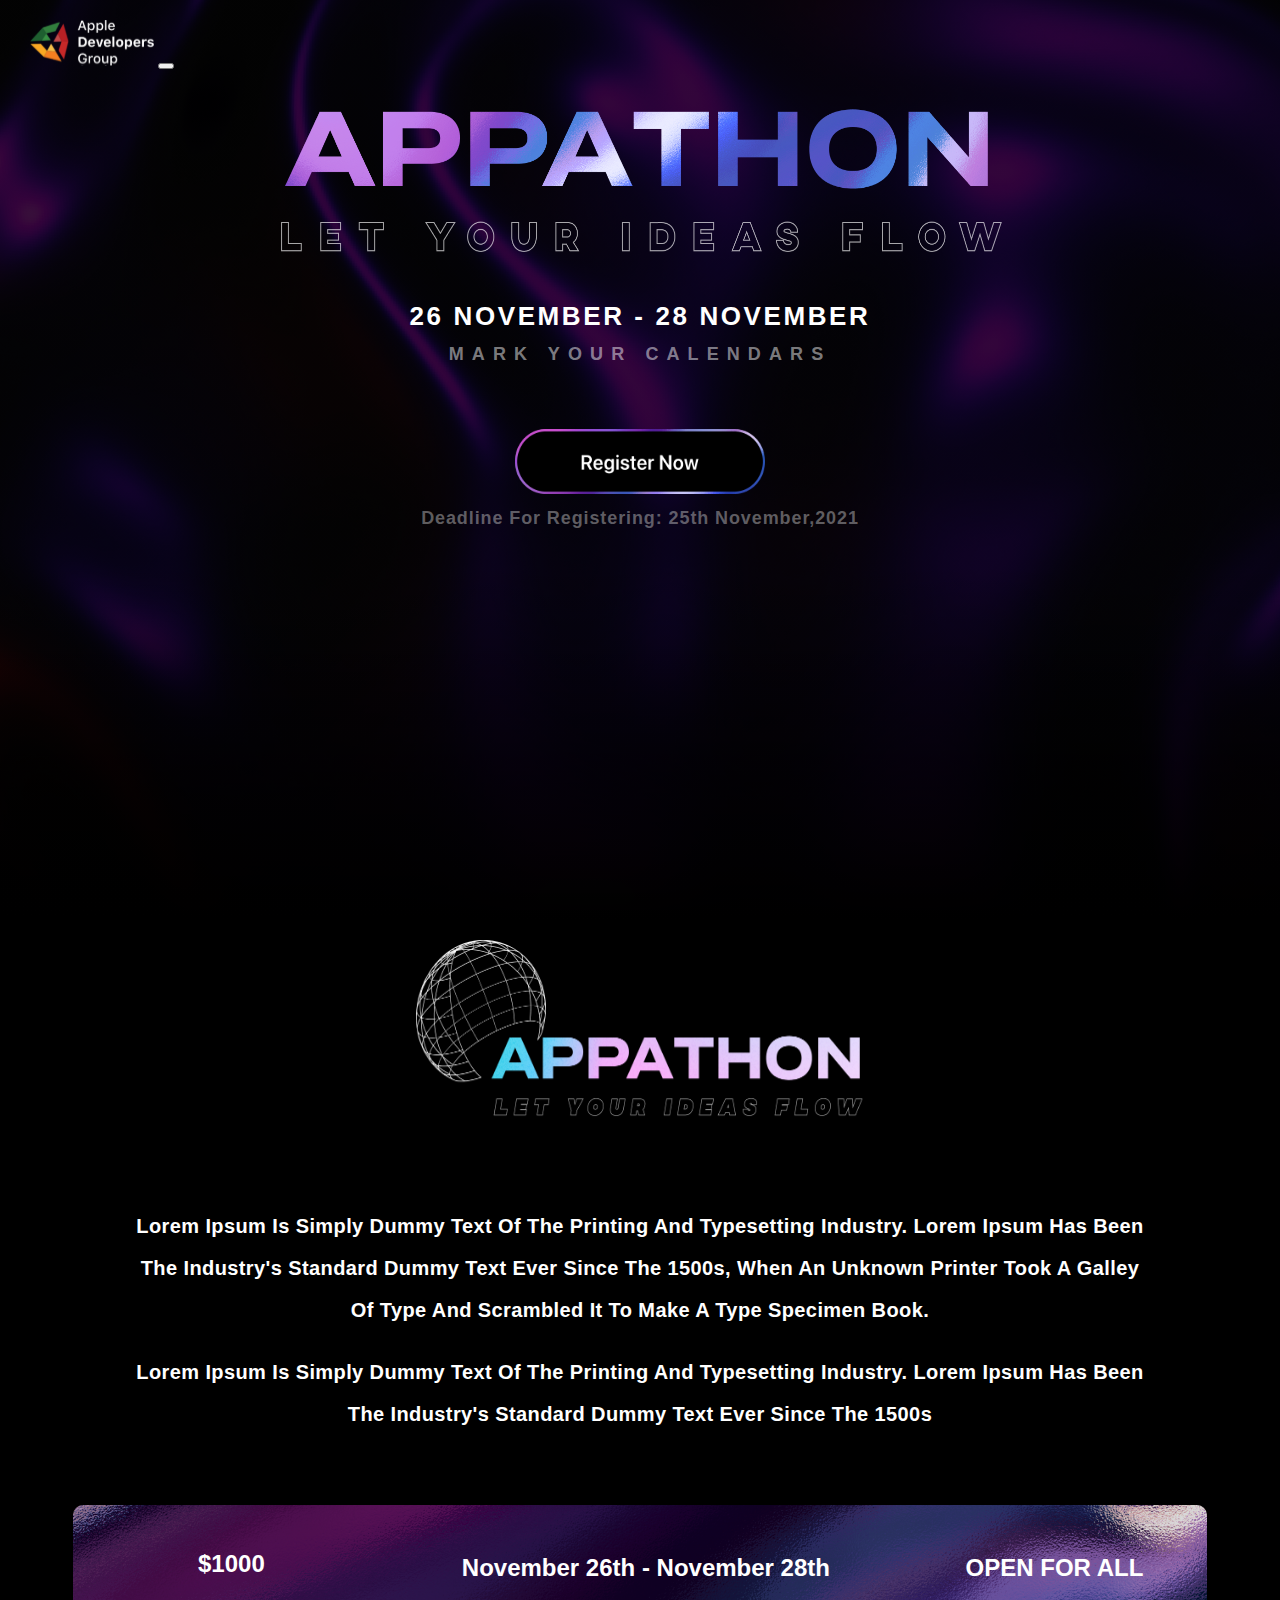
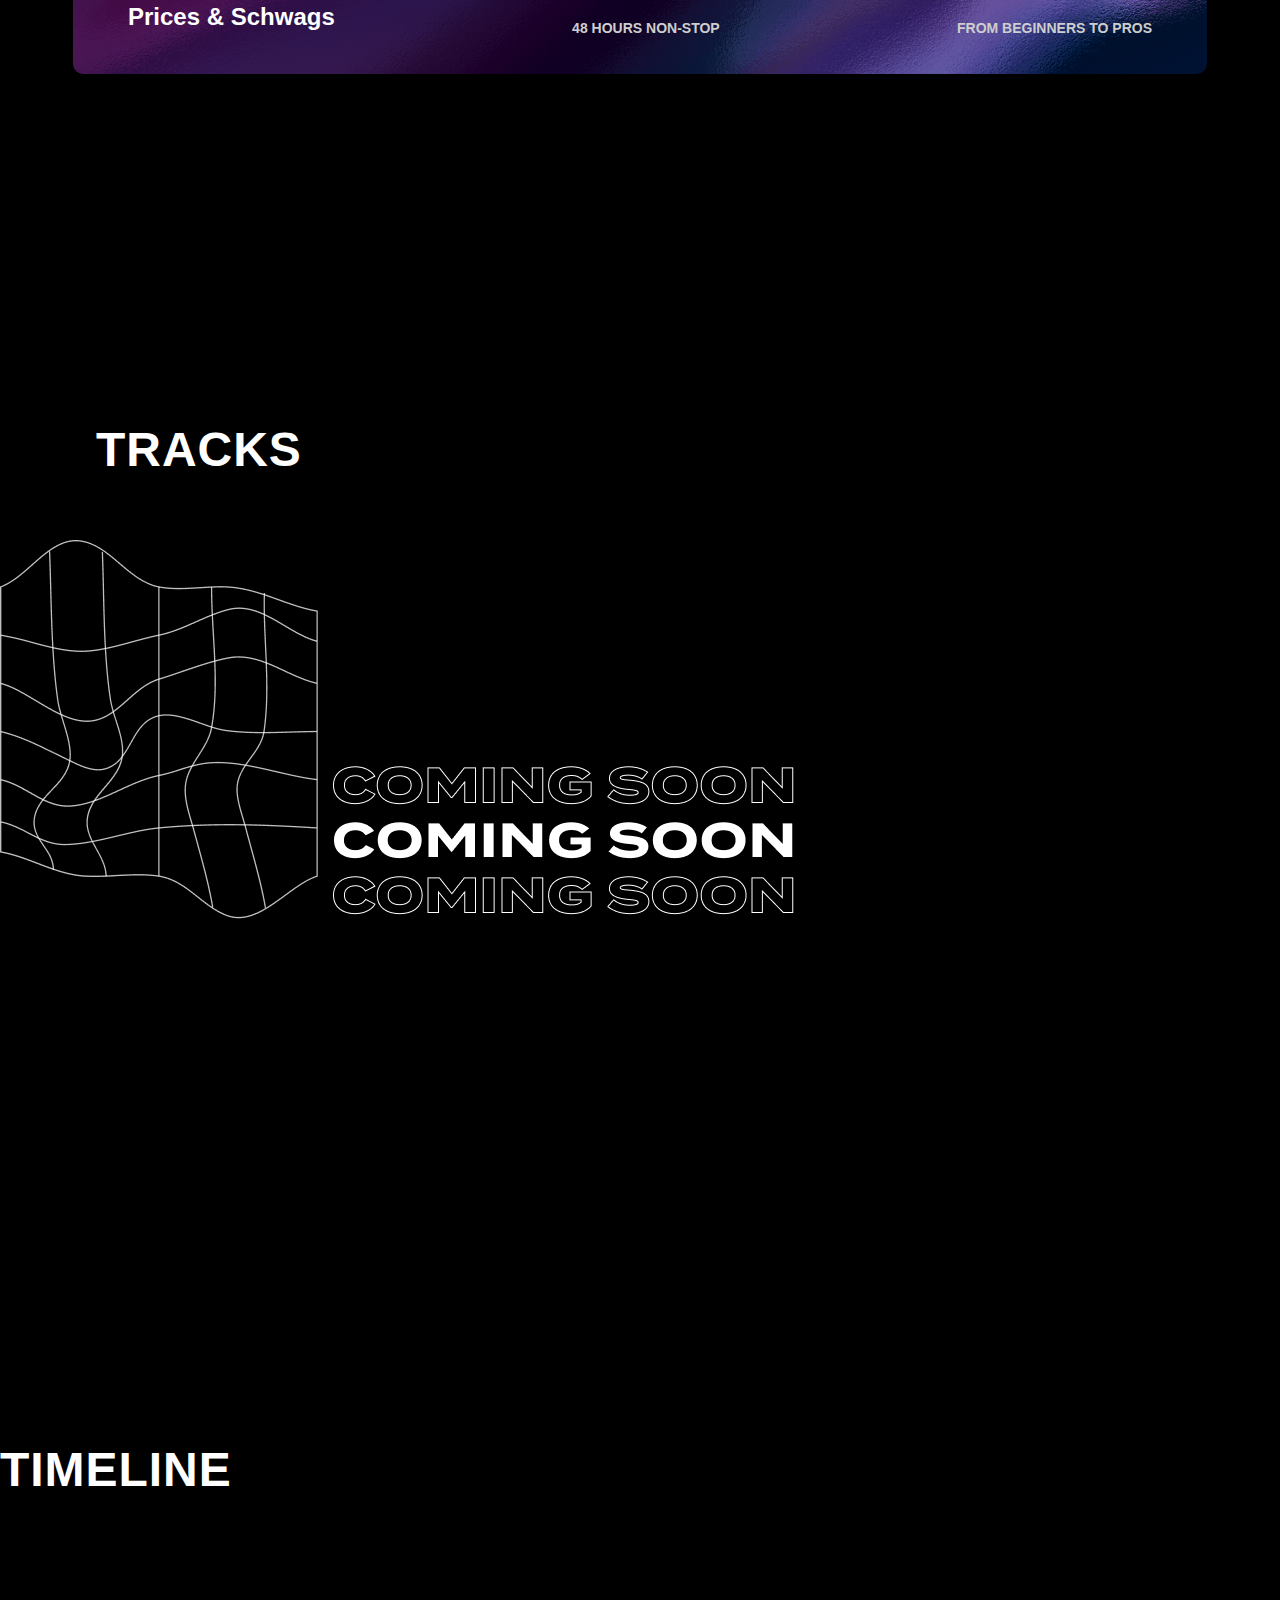
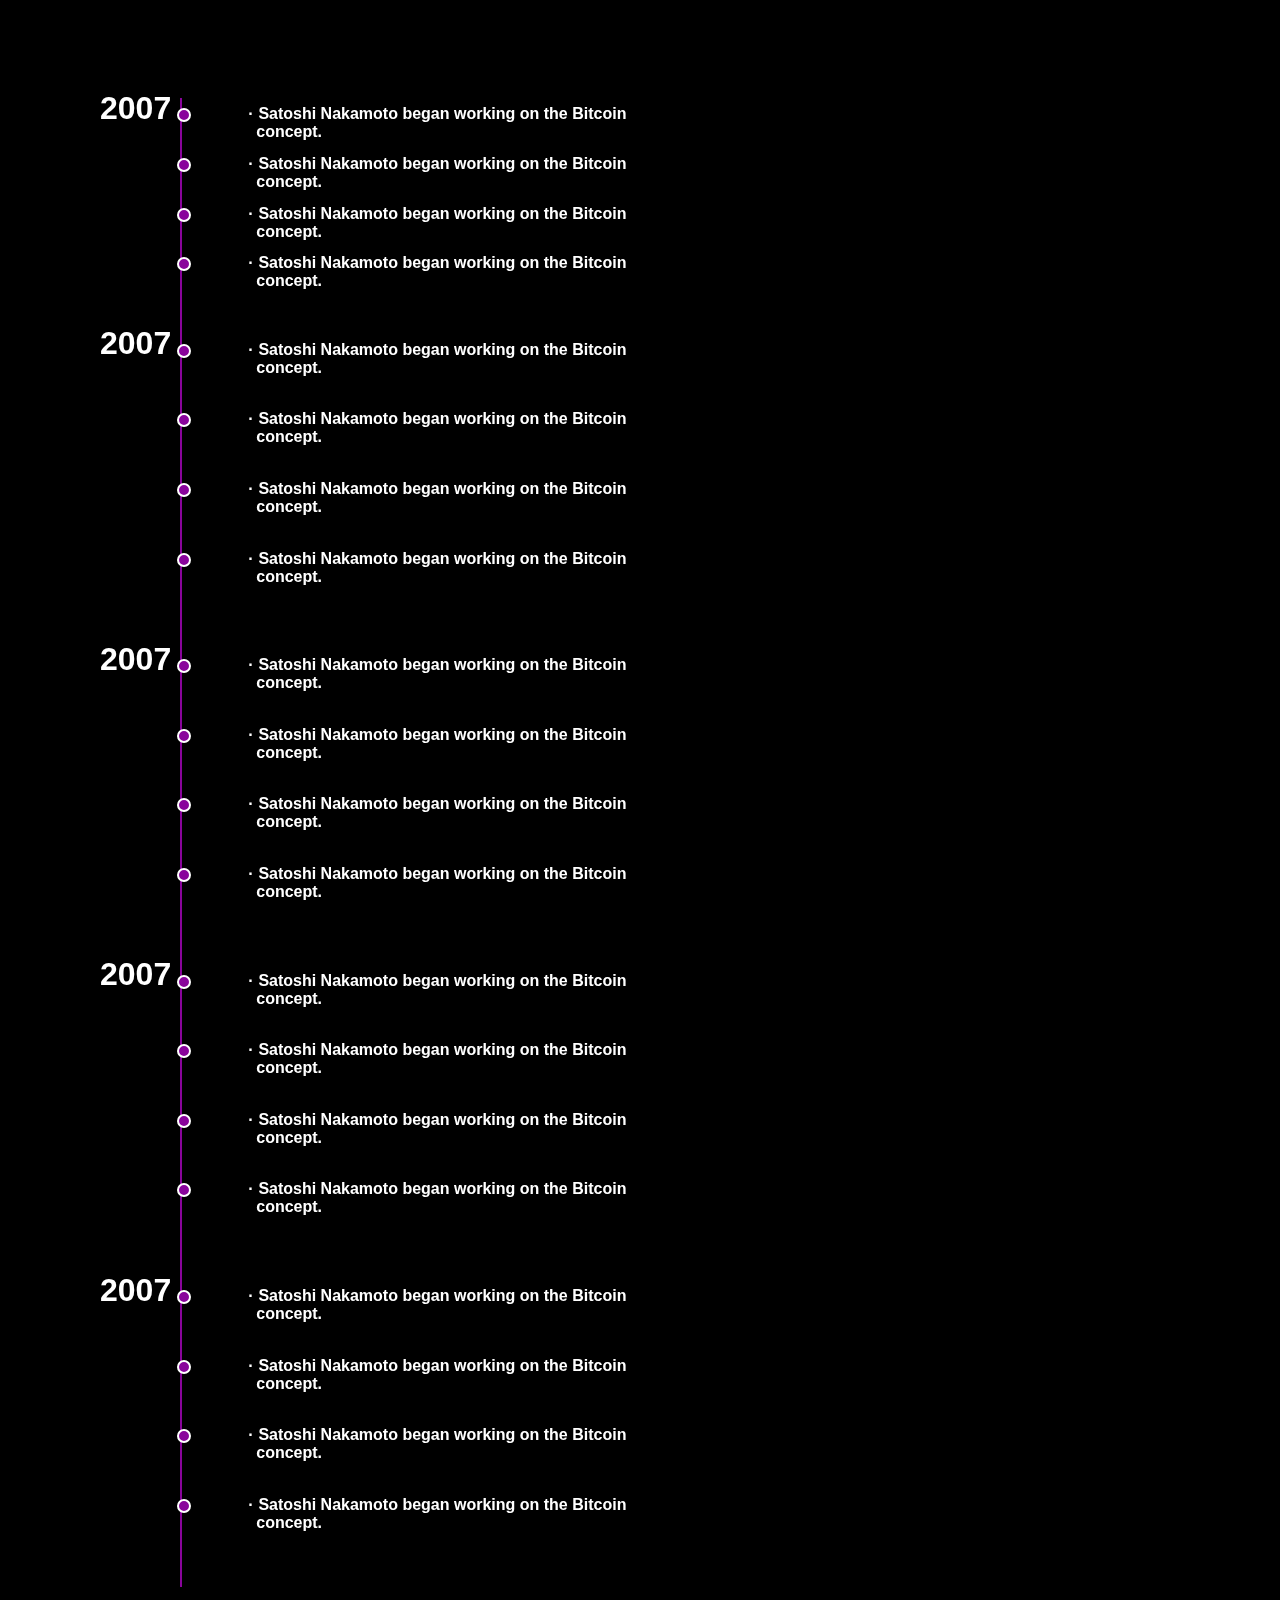
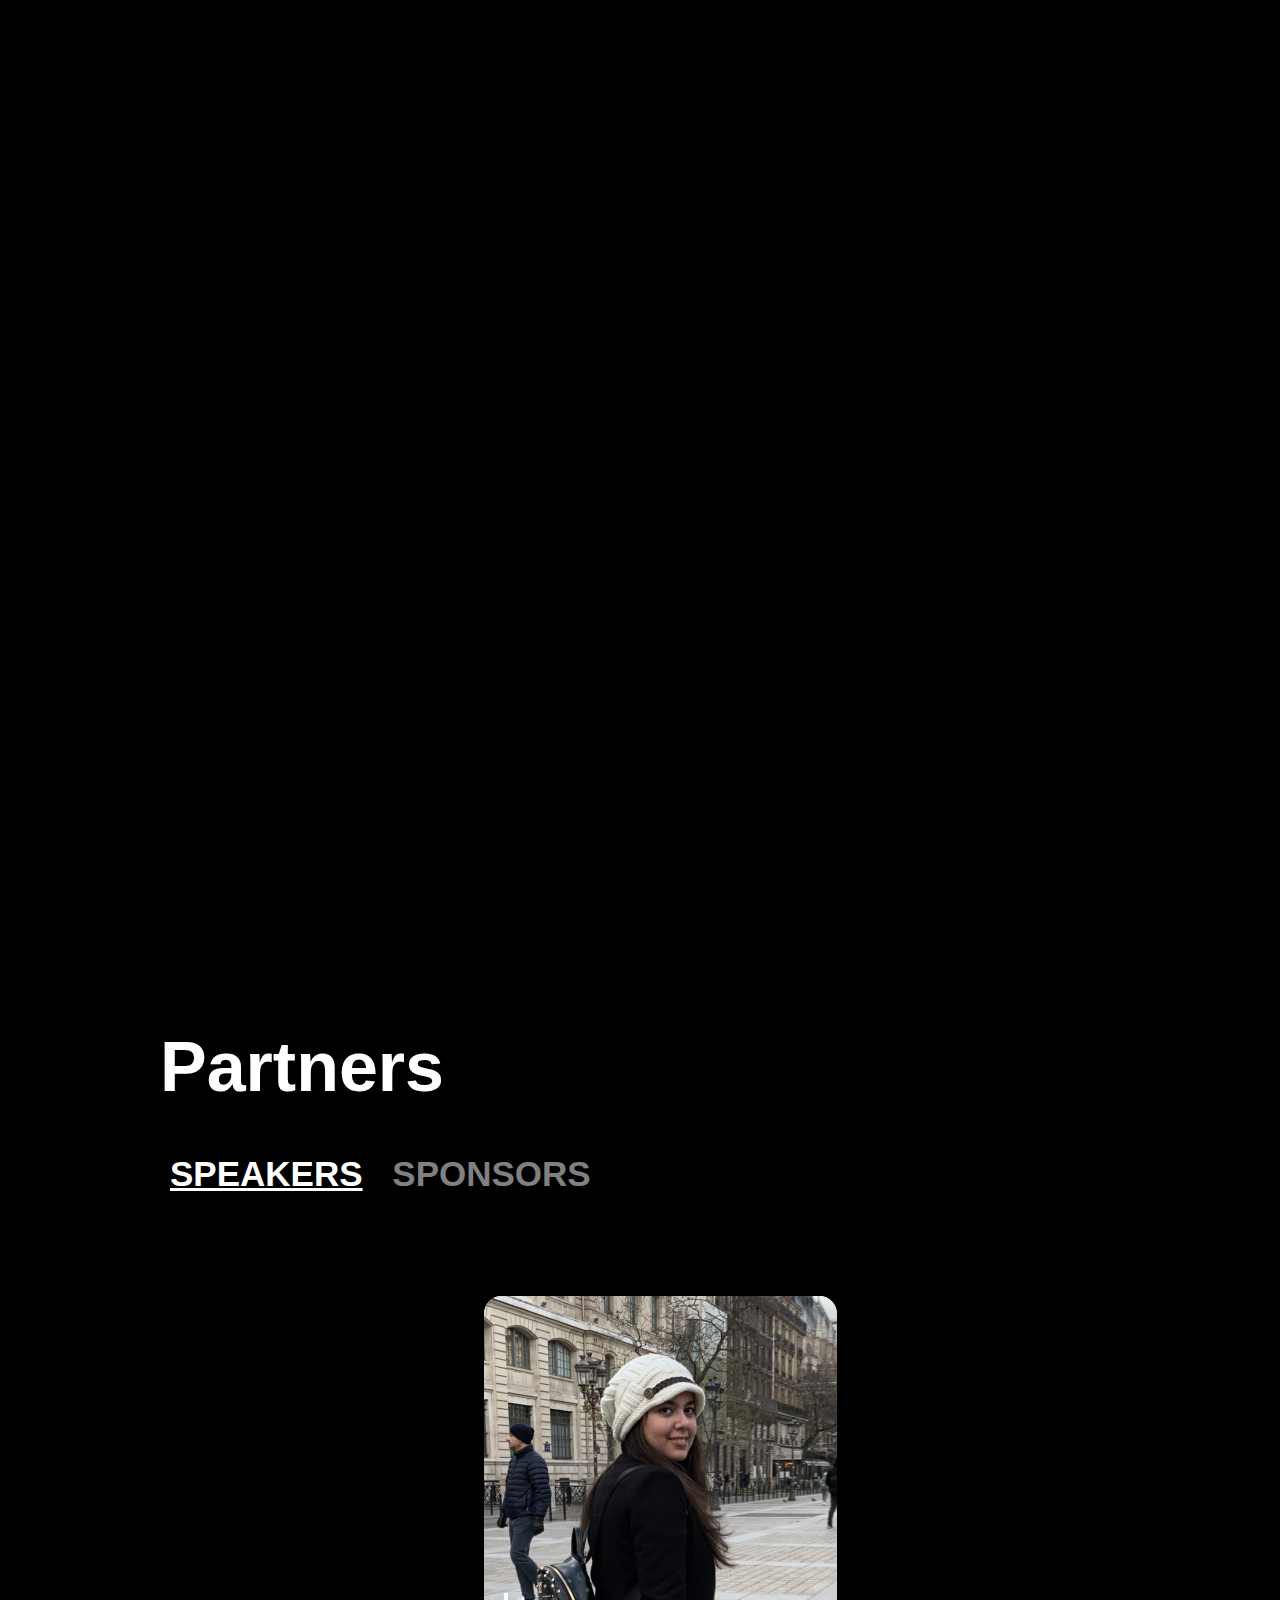
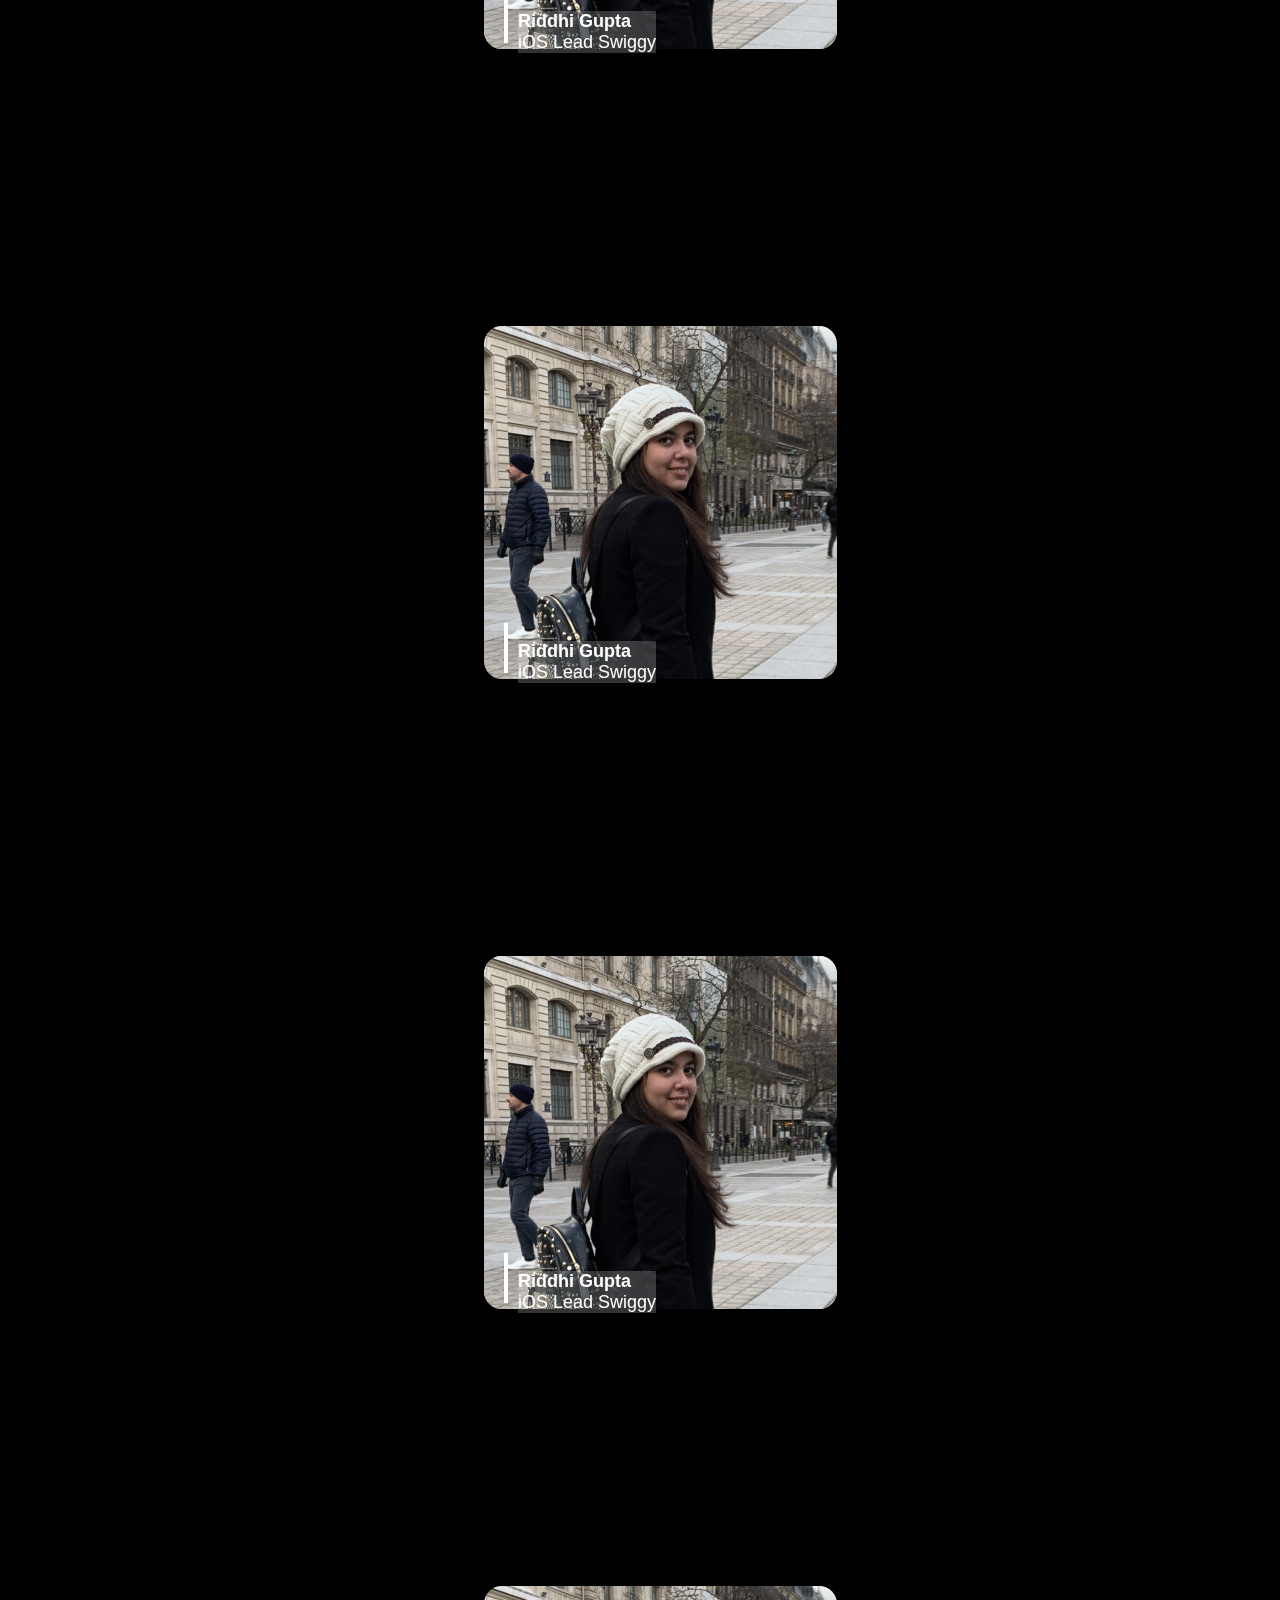
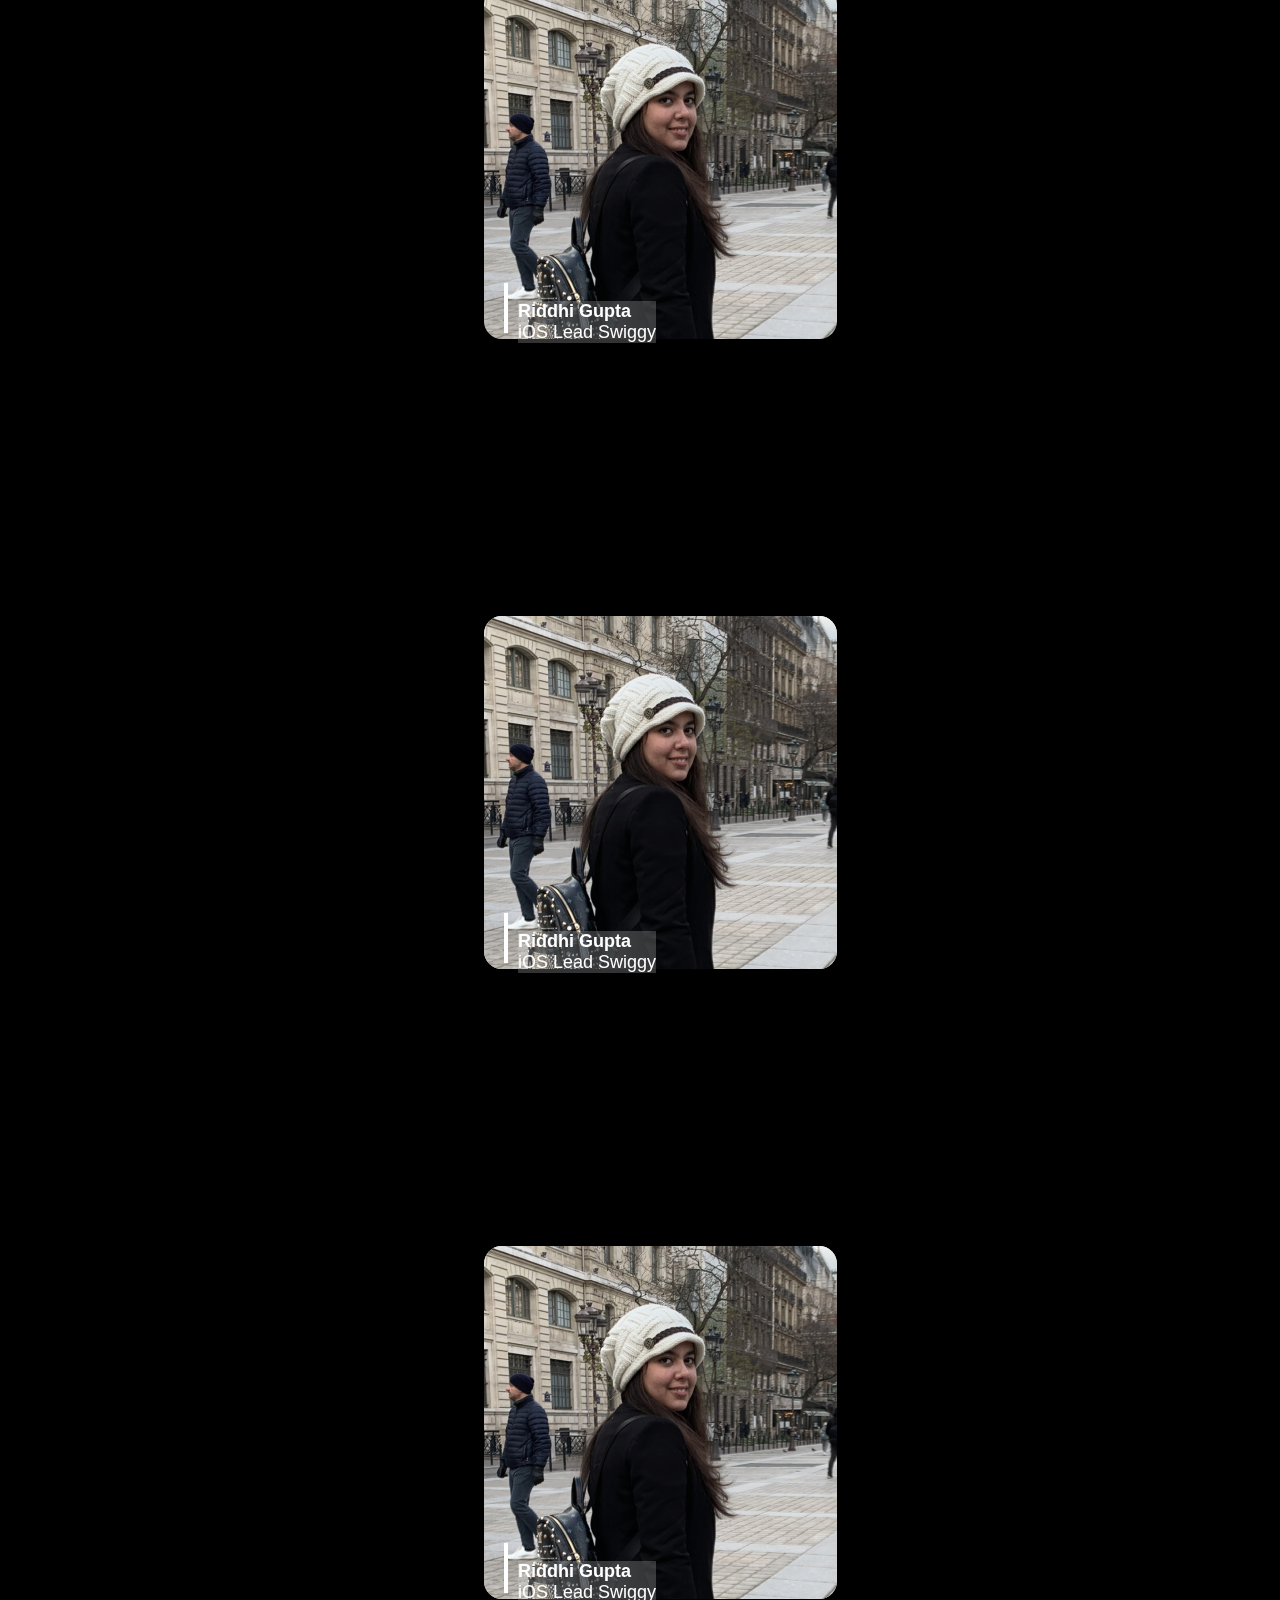
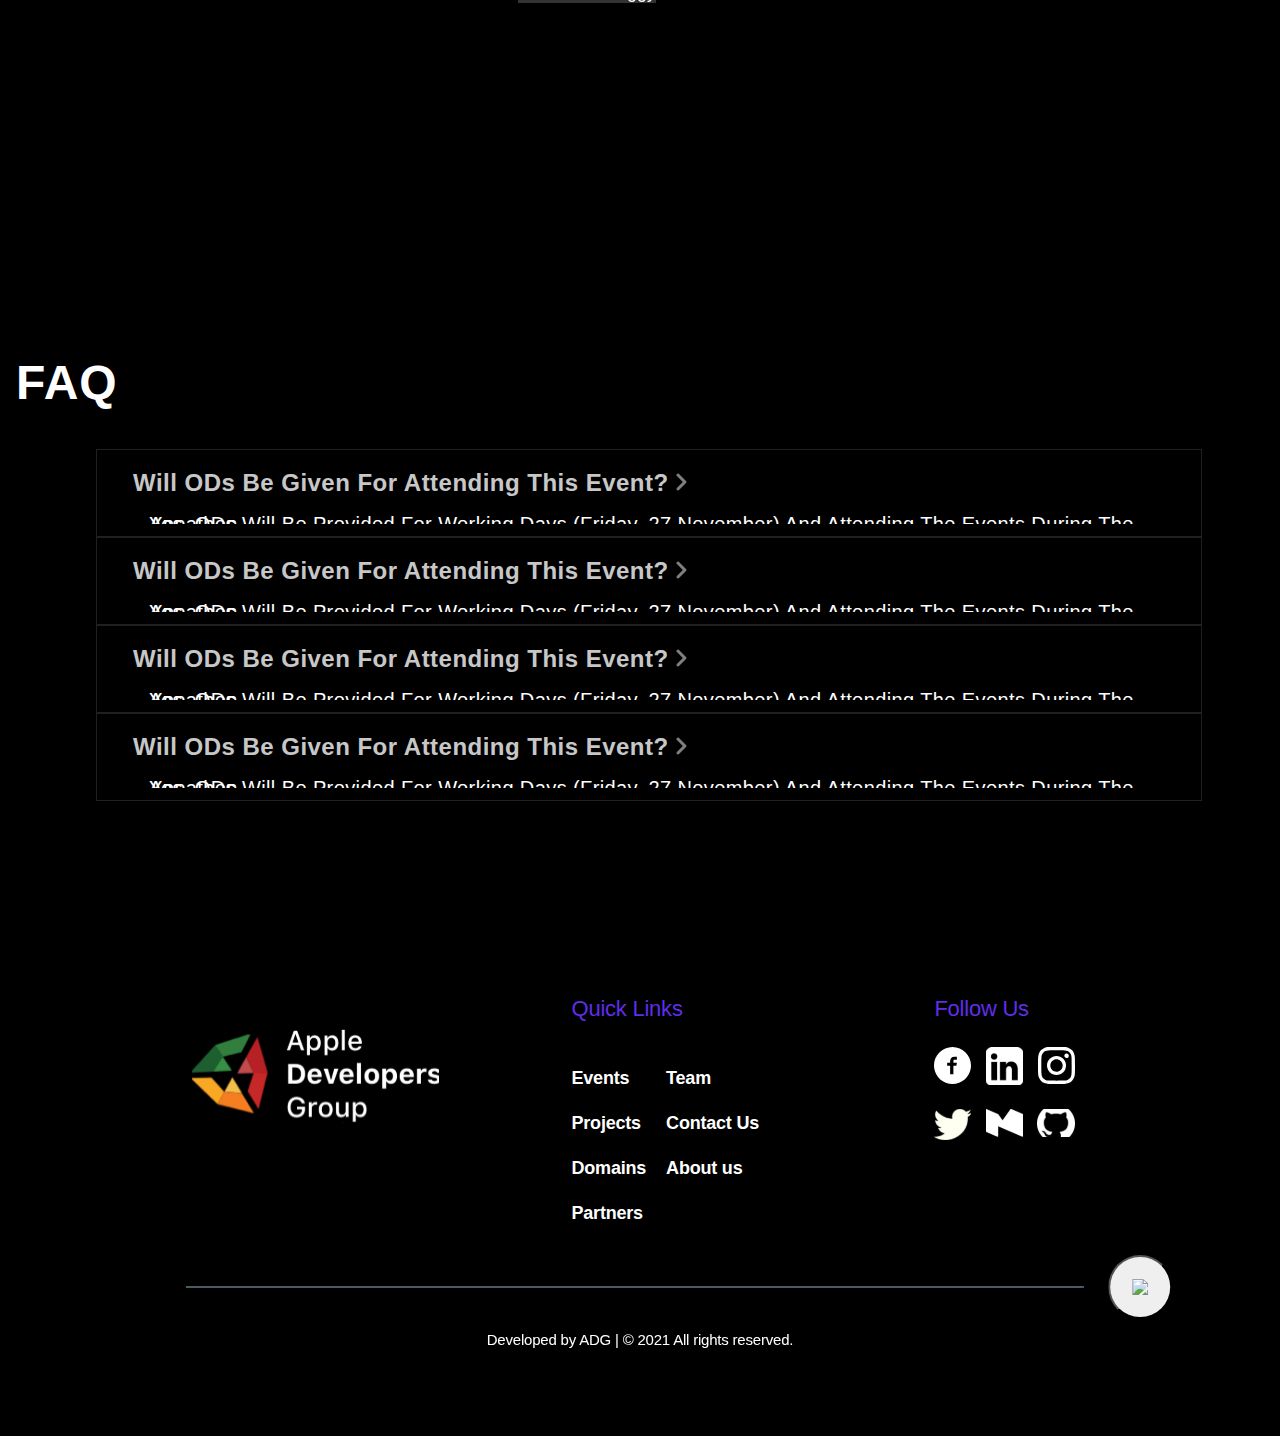
==== commit adc98339: "partners corrected" ====
--- a/index.html
+++ b/index.html
@@ -299,10 +299,10 @@
         <div class="row ">
           <div class="col-lg-4 col-md-6 container">
             <div class="card">
-              <div class="overlay d-none"> <small class="fa fa-close"></small><img src="./speaker.jpg">
-              </div>
-
-              <div class="image"> <span><img id="userimage" src="./speaker.jpg">
+              <div class="overlay d-none"> <small class="fa fa-close"></small><img src="./assets/speaker.jpg">
+              </div>
+
+              <div class="image"> <span><img id="userimage" src="./assets/speaker.jpg">
                   <div class="text_2"><strong>
                       <p style="margin-bottom: 0; font-weight: bolder;">Riddhi Gupta</p>
                     </strong>
@@ -316,69 +316,69 @@
           </div>
           <div class="col-lg-4 col-md-6 container">
             <div class="card">
-              <div class="overlay d-none"> <small class="fa fa-close"></small><img src="./speaker.jpg">
-              </div>
-
-              <div class="image"> <span><img id="userimage" src="./speaker.jpg"></span>
-                <div class="text_2"><strong>
-                    <p style="margin-bottom: 0; font-weight: bolder;">Riddhi Gupta</p>
-                  </strong>
-                  <p style="margin-top: 0;">iOS Lead Swiggy</p>
-                </div>
-              </div>
-
-
-            </div>
-          </div>
-          <div class="col-lg-4 col-md-6 container">
-            <div class="card">
-              <div class="overlay d-none">><img src="./speaker.jpg">
-              </div>
-
-              <div class="image"> <img id="userimage" src="./speaker.jpg">
-                <div class="text_2"><strong>
-                    <p style="margin-bottom: 0; font-weight: bolder;">Riddhi Gupta</p>
-                  </strong>
-                  <p style="margin-top: 0;">iOS Lead Swiggy</p>
-                </div>
-              </div>
-
-
-            </div>
-          </div>
-          <div class="col-lg-4 col-md-6 container">
-            <div class="card">
-              <div class="overlay d-none"> <small class="fa fa-close"></small><img src="./speaker.jpg">
-              </div>
-              <div class="image"> <span><img id="userimage" src="./speaker.jpg"></span>
-                <div class="text_2"><strong>
-                    <p style="margin-bottom: 0; font-weight: bolder;">Riddhi Gupta</p>
-                  </strong>
-                  <p style="margin-top: 0;">iOS Lead Swiggy</p>
-                </div>
-              </div>
-            </div>
-          </div>
-          <div class="col-lg-4 col-md-6 container">
-            <div class="card">
-              <div class="overlay d-none"> <small class="fa fa-close"></small><img src="./speaker.jpg">
+              <div class="overlay d-none"> <small class="fa fa-close"></small><img src="./assets/speaker.jpg">
+              </div>
+
+              <div class="image"> <span><img id="userimage" src="./assets/speaker.jpg"></span>
+                <div class="text_2"><strong>
+                    <p style="margin-bottom: 0; font-weight: bolder;">Riddhi Gupta</p>
+                  </strong>
+                  <p style="margin-top: 0;">iOS Lead Swiggy</p>
+                </div>
+              </div>
+
+
+            </div>
+          </div>
+          <div class="col-lg-4 col-md-6 container">
+            <div class="card">
+              <div class="overlay d-none">><img src="./assets/speaker.jpg">
+              </div>
+
+              <div class="image"> <img id="userimage" src="./assets/speaker.jpg">
+                <div class="text_2"><strong>
+                    <p style="margin-bottom: 0; font-weight: bolder;">Riddhi Gupta</p>
+                  </strong>
+                  <p style="margin-top: 0;">iOS Lead Swiggy</p>
+                </div>
+              </div>
+
+
+            </div>
+          </div>
+          <div class="col-lg-4 col-md-6 container">
+            <div class="card">
+              <div class="overlay d-none"> <small class="fa fa-close"></small><img src="./assets/speaker.jpg">
+              </div>
+              <div class="image"> <span><img id="userimage" src="./assets/speaker.jpg"></span>
+                <div class="text_2"><strong>
+                    <p style="margin-bottom: 0; font-weight: bolder;">Riddhi Gupta</p>
+                  </strong>
+                  <p style="margin-top: 0;">iOS Lead Swiggy</p>
+                </div>
+              </div>
+            </div>
+          </div>
+          <div class="col-lg-4 col-md-6 container">
+            <div class="card">
+              <div class="overlay d-none"> <small class="fa fa-close"></small><img src="./assets/speaker.jpg">
               </div>
               <div class="top-div"> <i class="fa fa-bars"></i> <i class="fa fa-envelope-o"></i> </div>
-              <div class="image"> <span><img id="userimage" src="./speaker.jpg"></span>
-                <div class="text_2"><strong>
-                    <p style="margin-bottom: 0; font-weight: bolder;">Riddhi Gupta</p>
-                  </strong>
-                  <p style="margin-top: 0;">iOS Lead Swiggy</p>
-                </div>
-              </div>
-            </div>
-          </div>
-          <div class="col-lg-4 col-md-6 container">
-            <div class="card">
-              <div class="overlay d-none"> <small class="fa fa-close"></small><img src="./speaker.jpg">
+              <div class="image"> <span><img id="userimage" src="./assets/speaker.jpg"></span>
+                <div class="text_2"><strong>
+                    <p style="margin-bottom: 0; font-weight: bolder;">Riddhi Gupta</p>
+                  </strong>
+                  <p style="margin-top: 0;">iOS Lead Swiggy</p>
+                </div>
+              </div>
+            </div>
+          </div>
+          <div class="col-lg-4 col-md-6 container">
+            <div class="card">
+              <div class="overlay d-none"> <small class="fa fa-close"></small><img src="./assets/speaker.jpg">
               </div>
               <div class="top-div"> <i class="fa fa-bars"></i> <i class="fa fa-envelope-o"></i> </div>
-              <div class="image"> <span><img id="userimage" src="./speaker.jpg"></span>
+              <div class="image"> <span><img id="userimage" src="./assets/speaker.jpg"></span>
                 <div class="text_2"><strong>
                     <p style="margin-bottom: 0; font-weight: bolder;">Riddhi Gupta</p>
                   </strong>
@@ -400,17 +400,17 @@
           </div>
           <br>
           <div class="row">
-            <div class="col"><img src="./Frame.png" alt=""></div>
-            <div class="col"><img src="./Group.png" alt=""></div>
-            <div class="col"><img src="./geeksmate 1.png" alt=""></div>
-            <div class="col"><img src="./pngegg (1) 3.png" alt=""></div>
+            <div class="col"><img src="./assets/Frame.png" alt=""></div>
+            <div class="col"><img src="./assets/Group.png" alt=""></div>
+            <div class="col"><img src="./assets/geeksmate 1.png" alt=""></div>
+            <div class="col"><img src="./assets/pngegg (1) 3.png" alt=""></div>
           </div>
           <br>
           <div class="row">
-            <div class="col"><img src="./Frame-1.png" alt=""></div>
-            <div class="col"><img src="./pngegg (2) 2.png" alt=""></div>
-            <div class="col"><img src="./ib31m8db10zbju0eunh9 2.png" alt=""></div>
-            <div class="col"><img src="./pngegg (1) 4.png" alt=""></div>
+            <div class="col"><img src="./assets/Frame-1.png" alt=""></div>
+            <div class="col"><img src="./assets/pngegg (2) 2.png" alt=""></div>
+            <div class="col"><img src="./assets/ib31m8db10zbju0eunh9 2.png" alt=""></div>
+            <div class="col"><img src="./assets/pngegg (1) 4.png" alt=""></div>
           </div>
         </div>
       </div>
@@ -421,93 +421,93 @@
         <div class="row">
           <div class="col-lg-4 col-md-6 container">
             <div class="card">
-              <div class="overlay d-none"> <small class="fa fa-close"></small><img src="./speaker.jpg">
+              <div class="overlay d-none"> <small class="fa fa-close"></small><img src="./assets/speaker.jpg">
               </div>
               <div class="top-div"> <i class="fa fa-bars"></i> <i class="fa fa-envelope-o"></i> </div>
-              <div class="image"> <span><img id="userimage" src="./speaker.jpg"></span>
-                <div class="text_2"><strong>
-                    <p style="margin-bottom: 0; font-weight: bolder;">Riddhi Gupta</p>
-                  </strong>
-                  <p style="margin-top: 0;">iOS Lead Swiggy</p>
-                </div>
-
-              </div>
-
-
-            </div>
-          </div>
-          <div class="col-lg-4 col-md-6 container">
-            <div class="card">
-              <div class="overlay d-none"> <small class="fa fa-close"></small><img src="./speaker.jpg">
-              </div>
-
-              <div class="image"> <img id="userimage" src="./speaker.jpg">
-                <div class="text_2"><strong>
-                    <p style="margin-bottom: 0; font-weight: bolder;">Riddhi Gupta</p>
-                  </strong>
-                  <p style="margin-top: 0;">iOS Lead Swiggy</p>
-                </div>
-
-              </div>
-
-
-            </div>
-          </div>
-          <div class="col-lg-4 col-md-6 container">
-            <div class="card">
-              <div class="overlay d-none"> <small class="fa fa-close"></small><img src="./speaker.jpg">
-              </div>
-
-              <div class="image"> <span><img id="userimage" src="./speaker.jpg"></span>
-                <div class="text_2"><strong>
-                    <p style="margin-bottom: 0; font-weight: bolder;">Riddhi Gupta</p>
-                  </strong>
-                  <p style="margin-top: 0;">iOS Lead Swiggy</p>
-                </div>
-
-              </div>
-
-
-
-            </div>
-          </div>
-          <div class="col-lg-4 col-md-6 container">
-            <div class="card">
-              <div class="overlay d-none"> <small class="fa fa-close"></small><img src="./speaker.jpg">
-              </div>
-
-              <div class="image"><img id="userimage" src="./speaker.jpg">
-                <div class="text_2"><strong>
-                    <p style="margin-bottom: 0; font-weight: bolder;">Riddhi Gupta</p>
-                  </strong>
-                  <p style="margin-top: 0;">iOS Lead Swiggy</p>
-                </div>
-              </div>
-            </div>
-          </div>
-          <div class="col-lg-4 col-md-6 container">
-            <div class="card">
-              <div class="overlay d-none"><img src="./speaker.jpg"> </div>
+              <div class="image"> <span><img id="userimage" src="./assets/speaker.jpg"></span>
+                <div class="text_2"><strong>
+                    <p style="margin-bottom: 0; font-weight: bolder;">Riddhi Gupta</p>
+                  </strong>
+                  <p style="margin-top: 0;">iOS Lead Swiggy</p>
+                </div>
+
+              </div>
+
+
+            </div>
+          </div>
+          <div class="col-lg-4 col-md-6 container">
+            <div class="card">
+              <div class="overlay d-none"> <small class="fa fa-close"></small><img src="./assets/speaker.jpg">
+              </div>
+
+              <div class="image"> <img id="userimage" src="./assets/speaker.jpg">
+                <div class="text_2"><strong>
+                    <p style="margin-bottom: 0; font-weight: bolder;">Riddhi Gupta</p>
+                  </strong>
+                  <p style="margin-top: 0;">iOS Lead Swiggy</p>
+                </div>
+
+              </div>
+
+
+            </div>
+          </div>
+          <div class="col-lg-4 col-md-6 container">
+            <div class="card">
+              <div class="overlay d-none"> <small class="fa fa-close"></small><img src="./assets/speaker.jpg">
+              </div>
+
+              <div class="image"> <span><img id="userimage" src="./assets/speaker.jpg"></span>
+                <div class="text_2"><strong>
+                    <p style="margin-bottom: 0; font-weight: bolder;">Riddhi Gupta</p>
+                  </strong>
+                  <p style="margin-top: 0;">iOS Lead Swiggy</p>
+                </div>
+
+              </div>
+
+
+
+            </div>
+          </div>
+          <div class="col-lg-4 col-md-6 container">
+            <div class="card">
+              <div class="overlay d-none"> <small class="fa fa-close"></small><img src="./assets/speaker.jpg">
+              </div>
+
+              <div class="image"><img id="userimage" src="./assets/speaker.jpg">
+                <div class="text_2"><strong>
+                    <p style="margin-bottom: 0; font-weight: bolder;">Riddhi Gupta</p>
+                  </strong>
+                  <p style="margin-top: 0;">iOS Lead Swiggy</p>
+                </div>
+              </div>
+            </div>
+          </div>
+          <div class="col-lg-4 col-md-6 container">
+            <div class="card">
+              <div class="overlay d-none"><img src="./assets/speaker.jpg"> </div>
               <div class="top-div"> <i class="fa fa-bars"></i> <i class="fa fa-envelope-o"></i> </div>
-              <div class="image"> <span><img id="userimage" src="./speaker.jpg"></span>
-                <div class="text_2"><strong>
-                    <p style="margin-bottom: 0; font-weight: bolder;">Riddhi Gupta</p>
-                  </strong>
-                  <p style="margin-top: 0;">iOS Lead Swiggy</p>
-                </div>
-
-              </div>
-
-
-
-
-            </div>
-          </div>
-          <div class="col-lg-4 col-md-6 container">
-            <div class="card">
-              <div class="overlay d-none"> <img src="./speaker.jpg"> </div>
-
-              <div class="image"> <span><img id="userimage" src="./speaker.jpg"></span>
+              <div class="image"> <span><img id="userimage" src="./assets/speaker.jpg"></span>
+                <div class="text_2"><strong>
+                    <p style="margin-bottom: 0; font-weight: bolder;">Riddhi Gupta</p>
+                  </strong>
+                  <p style="margin-top: 0;">iOS Lead Swiggy</p>
+                </div>
+
+              </div>
+
+
+
+
+            </div>
+          </div>
+          <div class="col-lg-4 col-md-6 container">
+            <div class="card">
+              <div class="overlay d-none"> <img src="./assets/speaker.jpg"> </div>
+
+              <div class="image"> <span><img id="userimage" src="./assets/speaker.jpg"></span>
                 <div class="text_2"><strong>
                     <p style="margin-bottom: 0; font-weight: bolder;">Riddhi Gupta</p>
                   </strong>
@@ -614,8 +614,10 @@
           <p class="h4">Follow Us</p>
           <div class="icons">
             <a href="https://www.facebook.com/vitios/"><img class="img_one" src="./images/facebook.svg" alt="" /></a>
-            <a href="https://www.linkedin.com/company/adgvit/"><img class="img_two" src="./images/linkedin.svg" alt="" /></a>
-            <a href="https://www.instagram.com/adgvit/"><img class="img_three" src="./images/instagram.svg" alt="" /></a>
+            <a href="https://www.linkedin.com/company/adgvit/"><img class="img_two" src="./images/linkedin.svg"
+                alt="" /></a>
+            <a href="https://www.instagram.com/adgvit/"><img class="img_three" src="./images/instagram.svg"
+                alt="" /></a>
             <a href="https://twitter.com/adgvit"><img src="./images/twitter.svg" alt="" /></a>
             <a href="https://links.adgvit.com/medium.html"><img src="./images/Pik.svg" alt="" /></a>
             <a href="https://github.com/ADG-VIT"><img src="./images/github.svg" alt="" /></a>
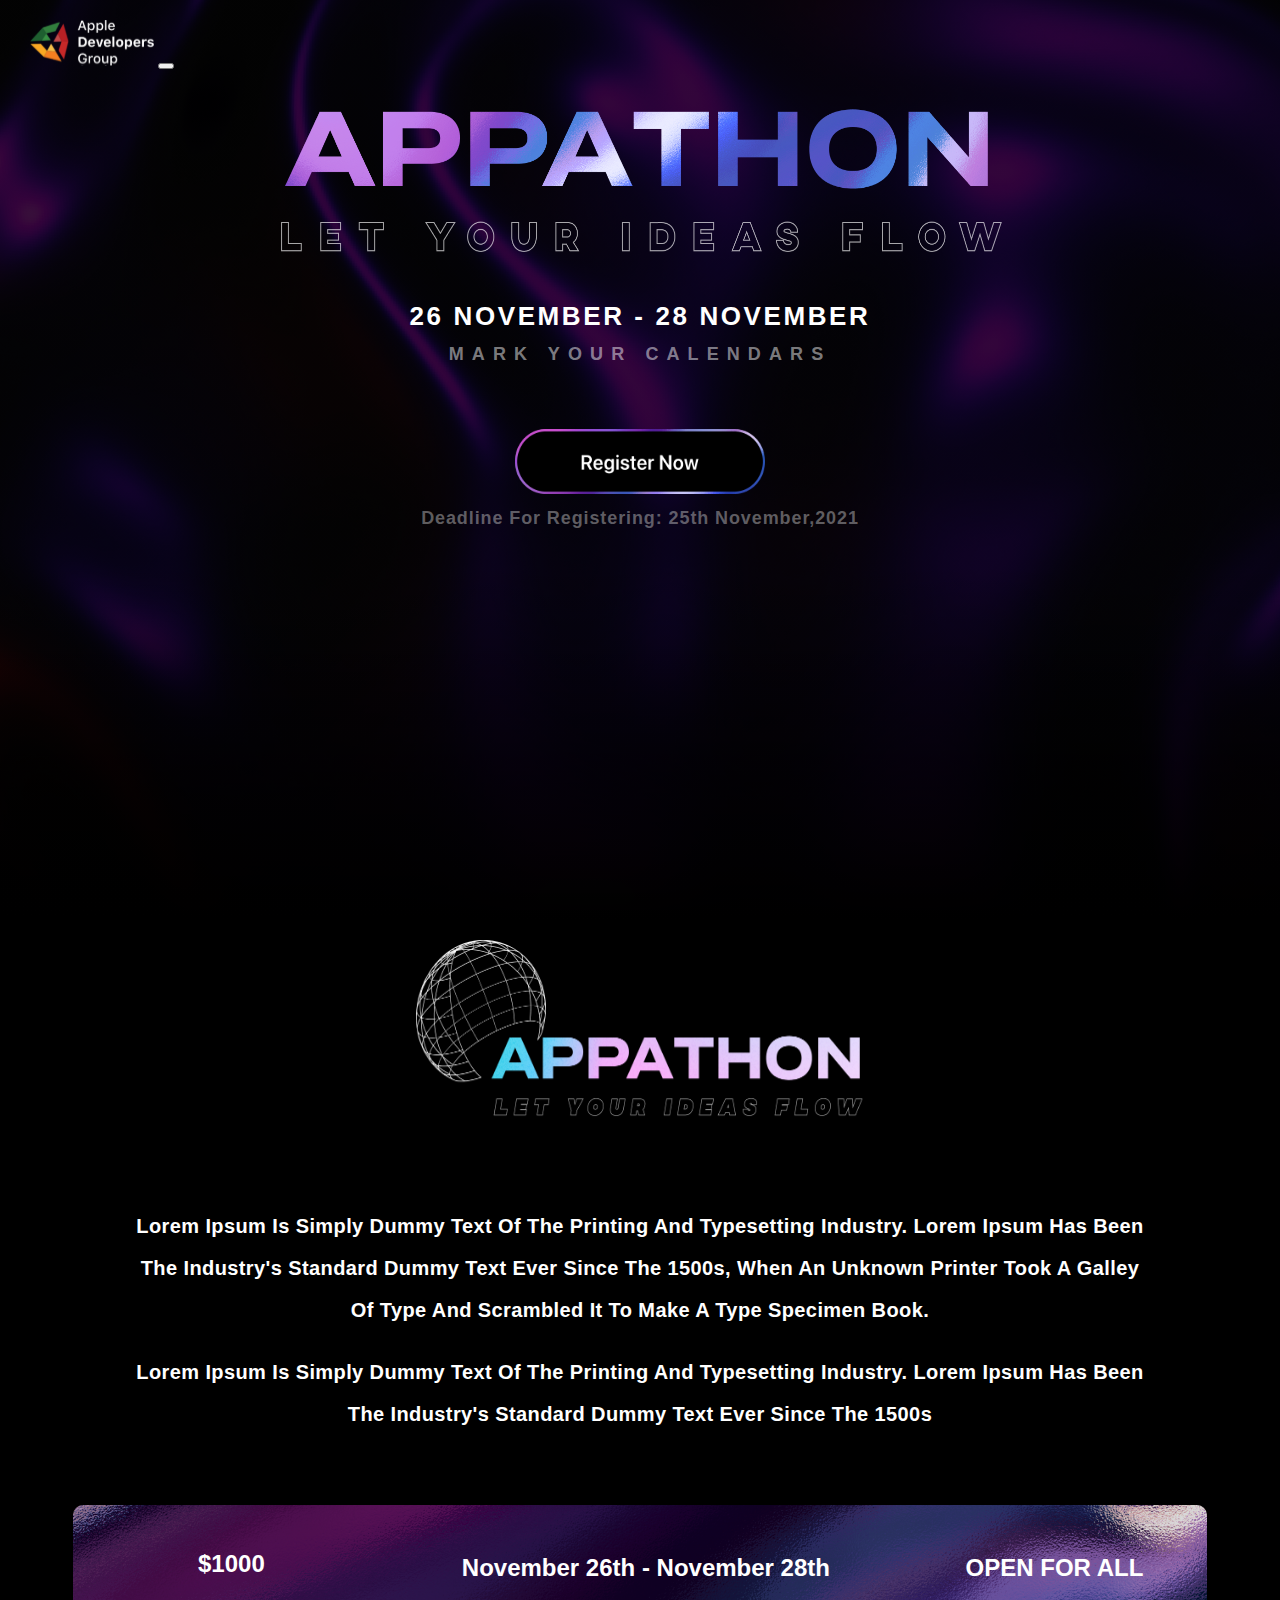
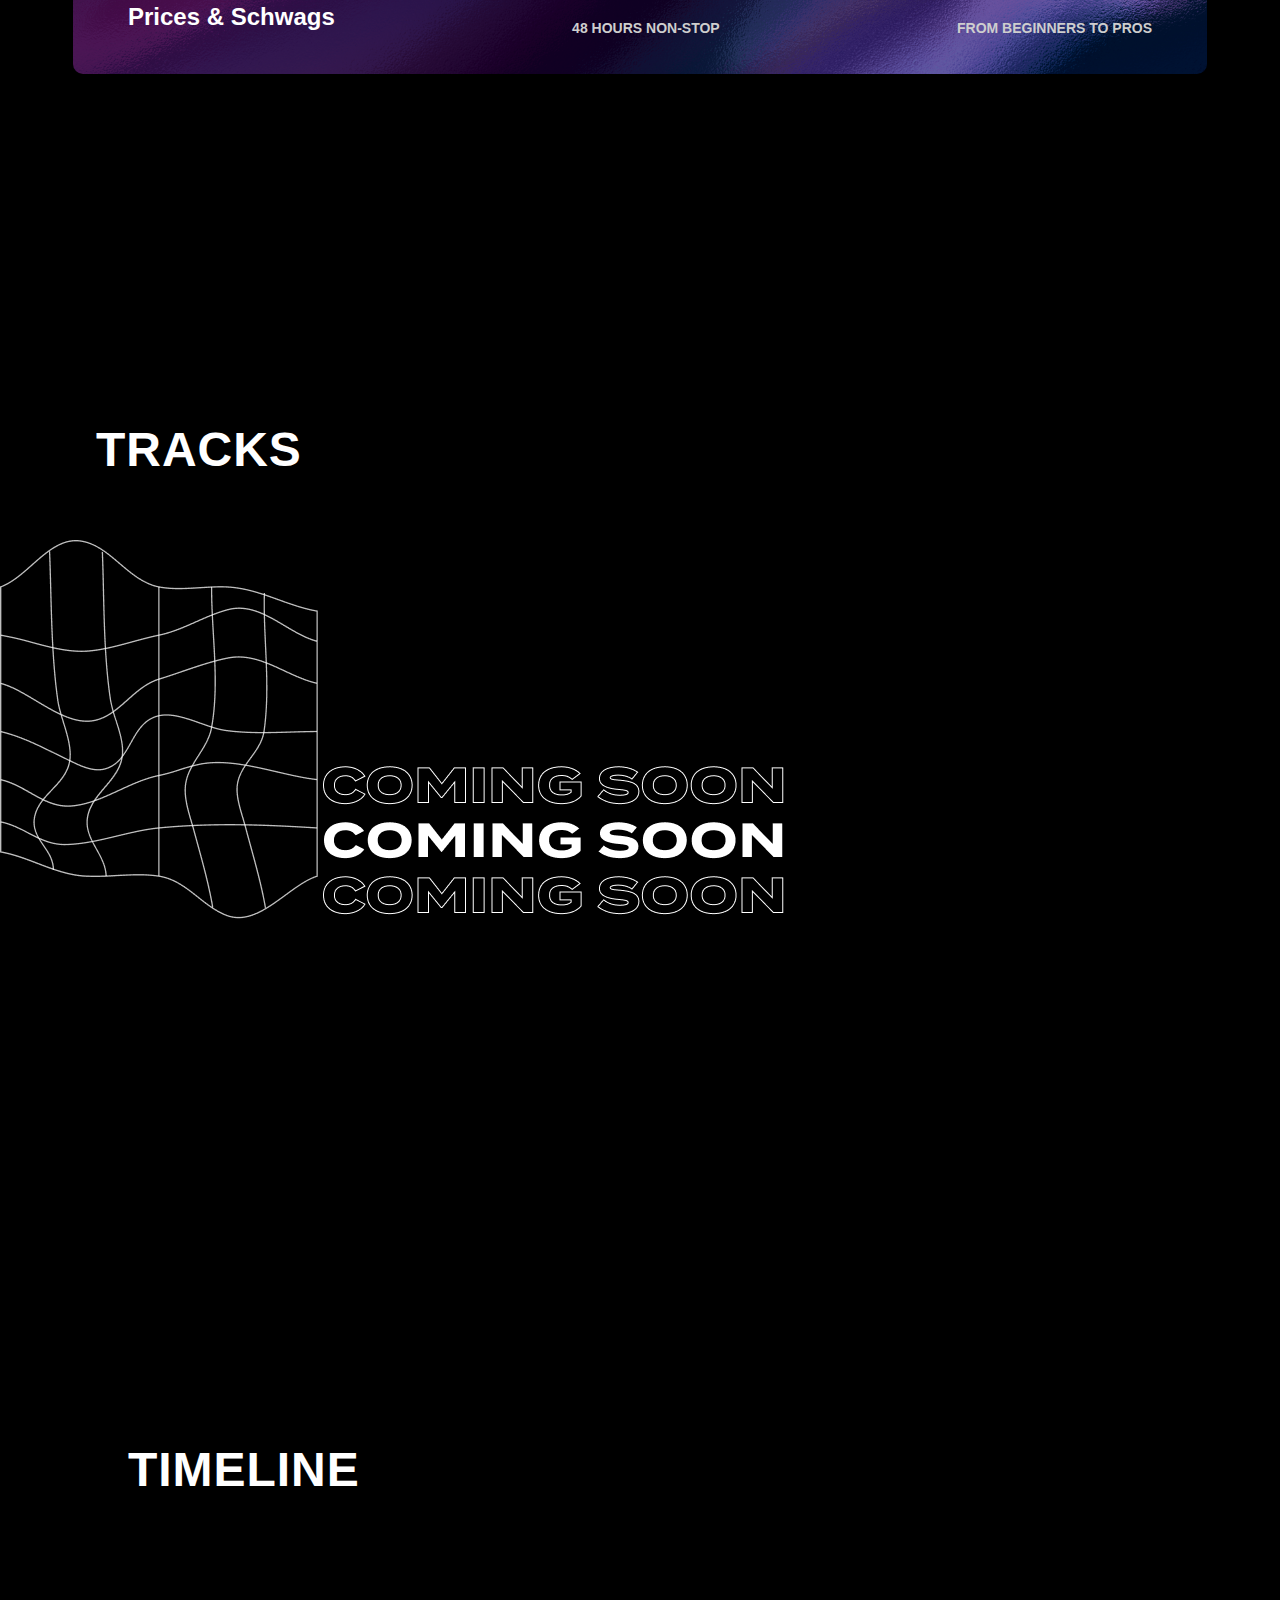
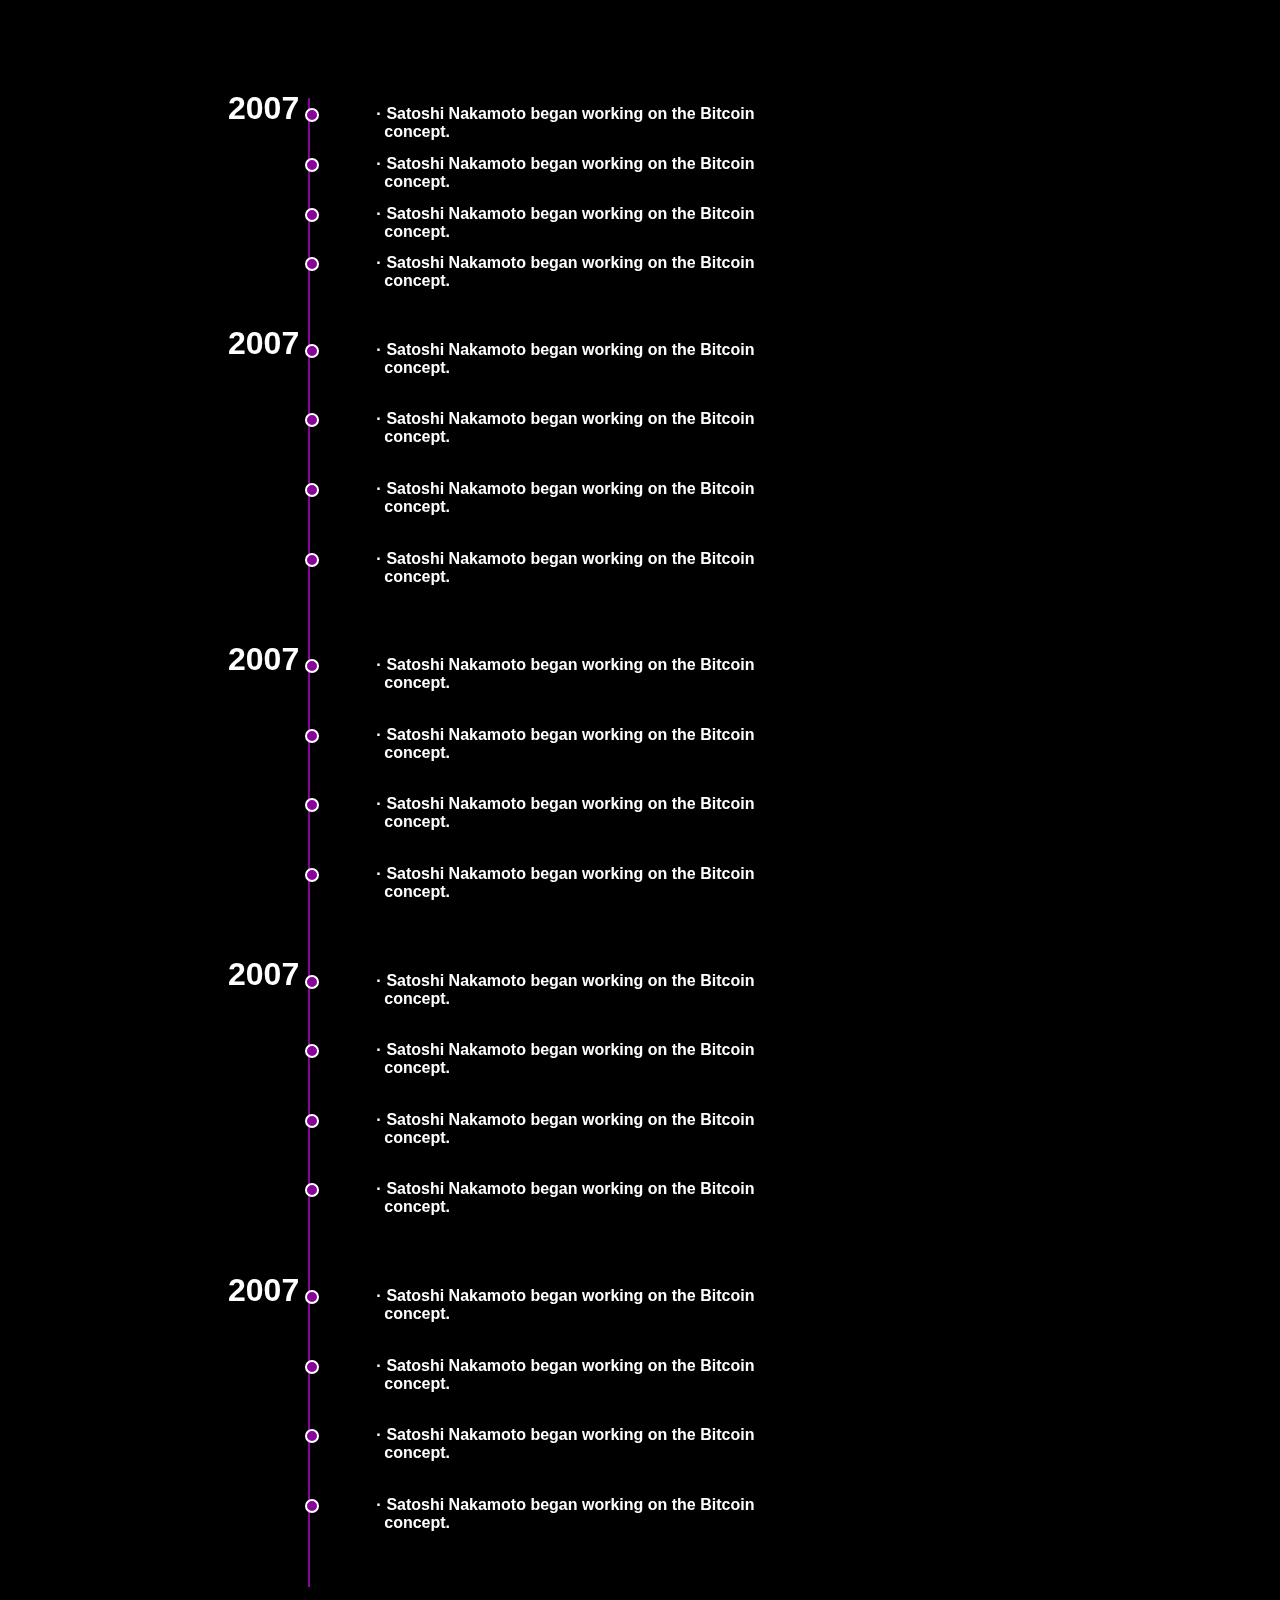
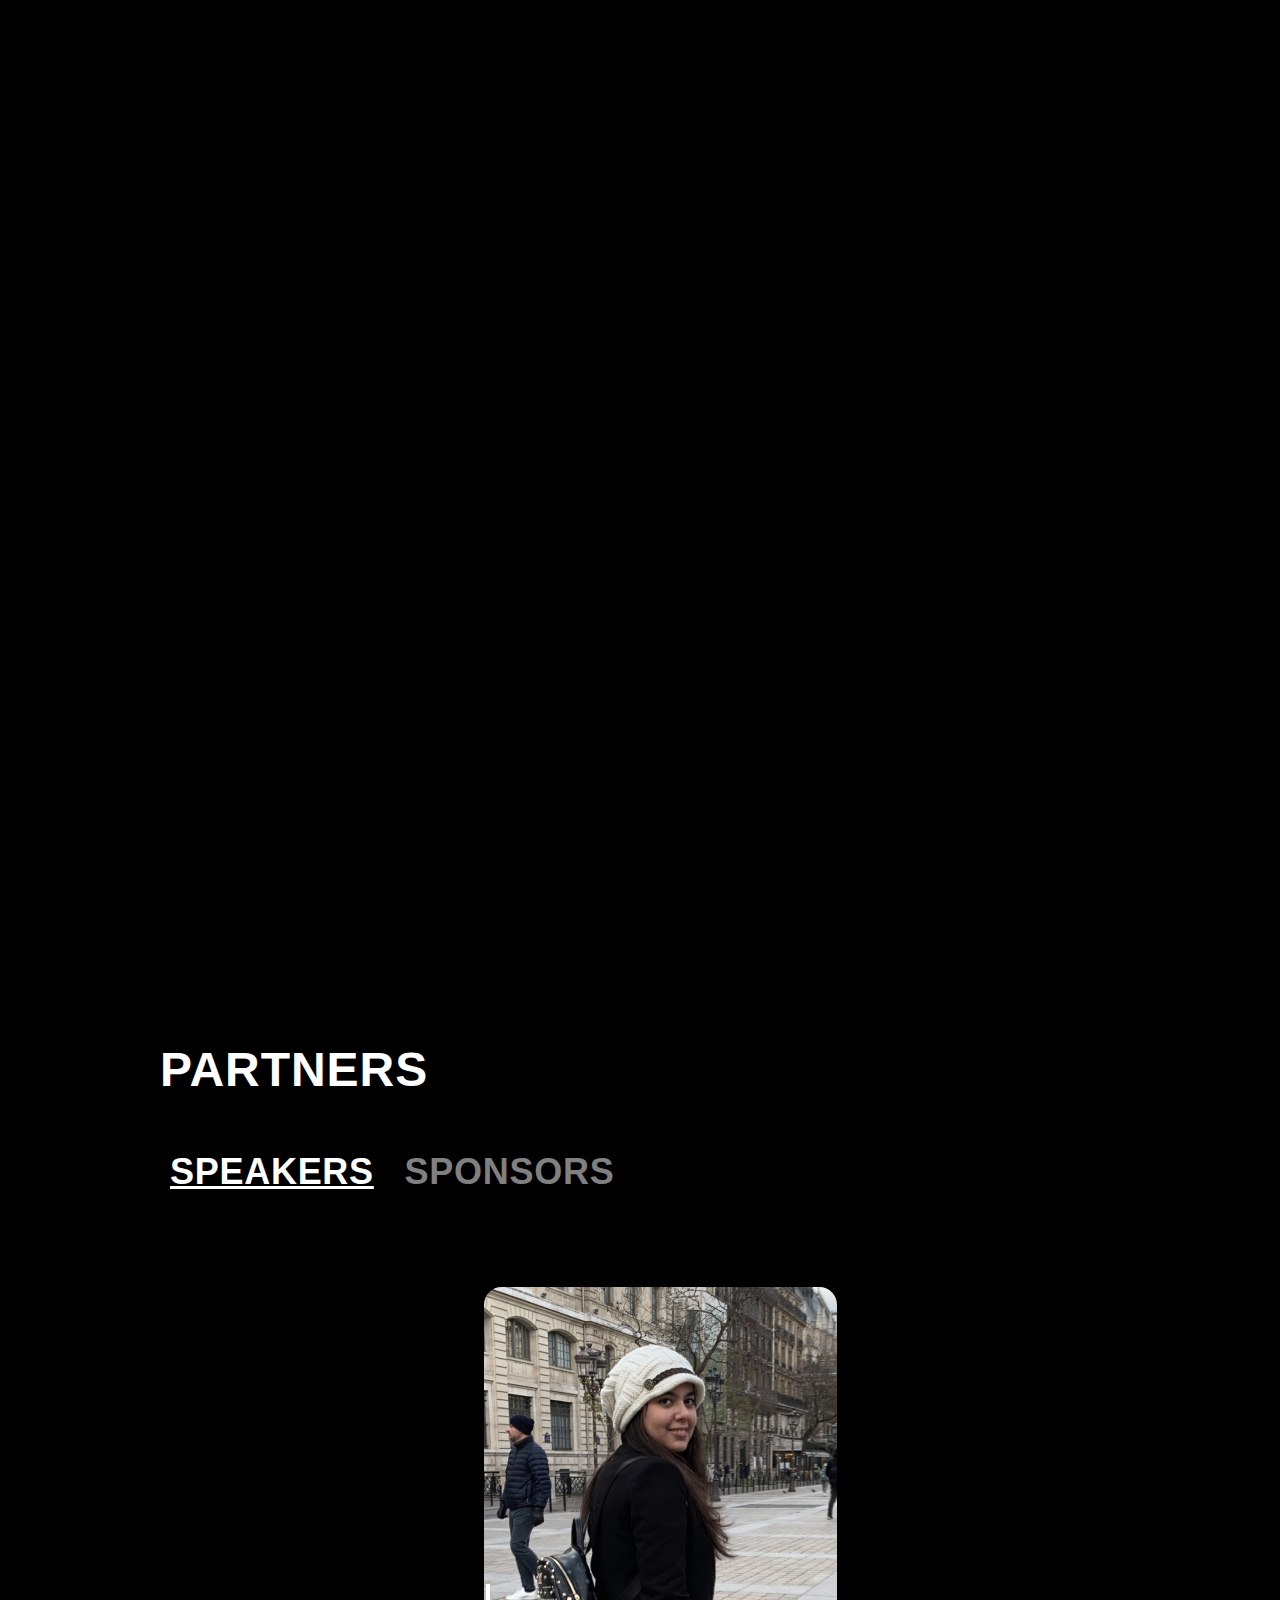
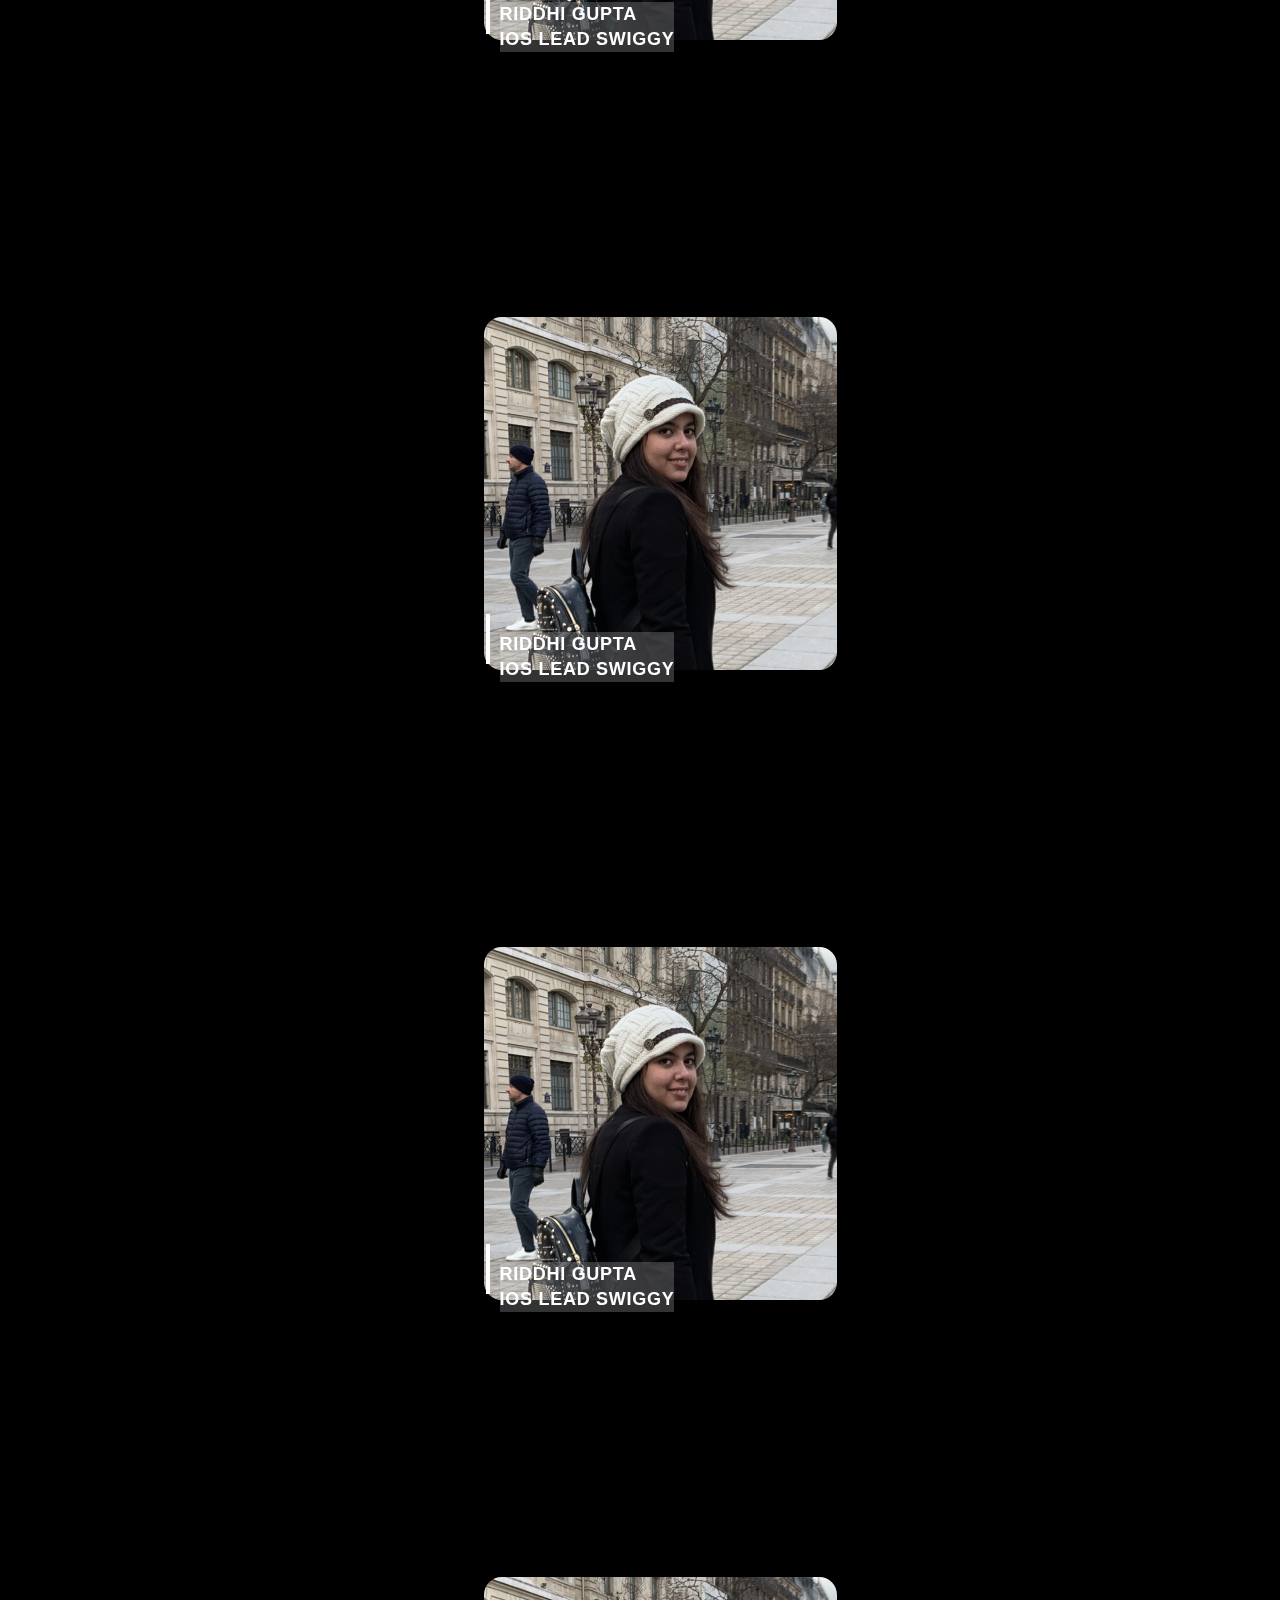
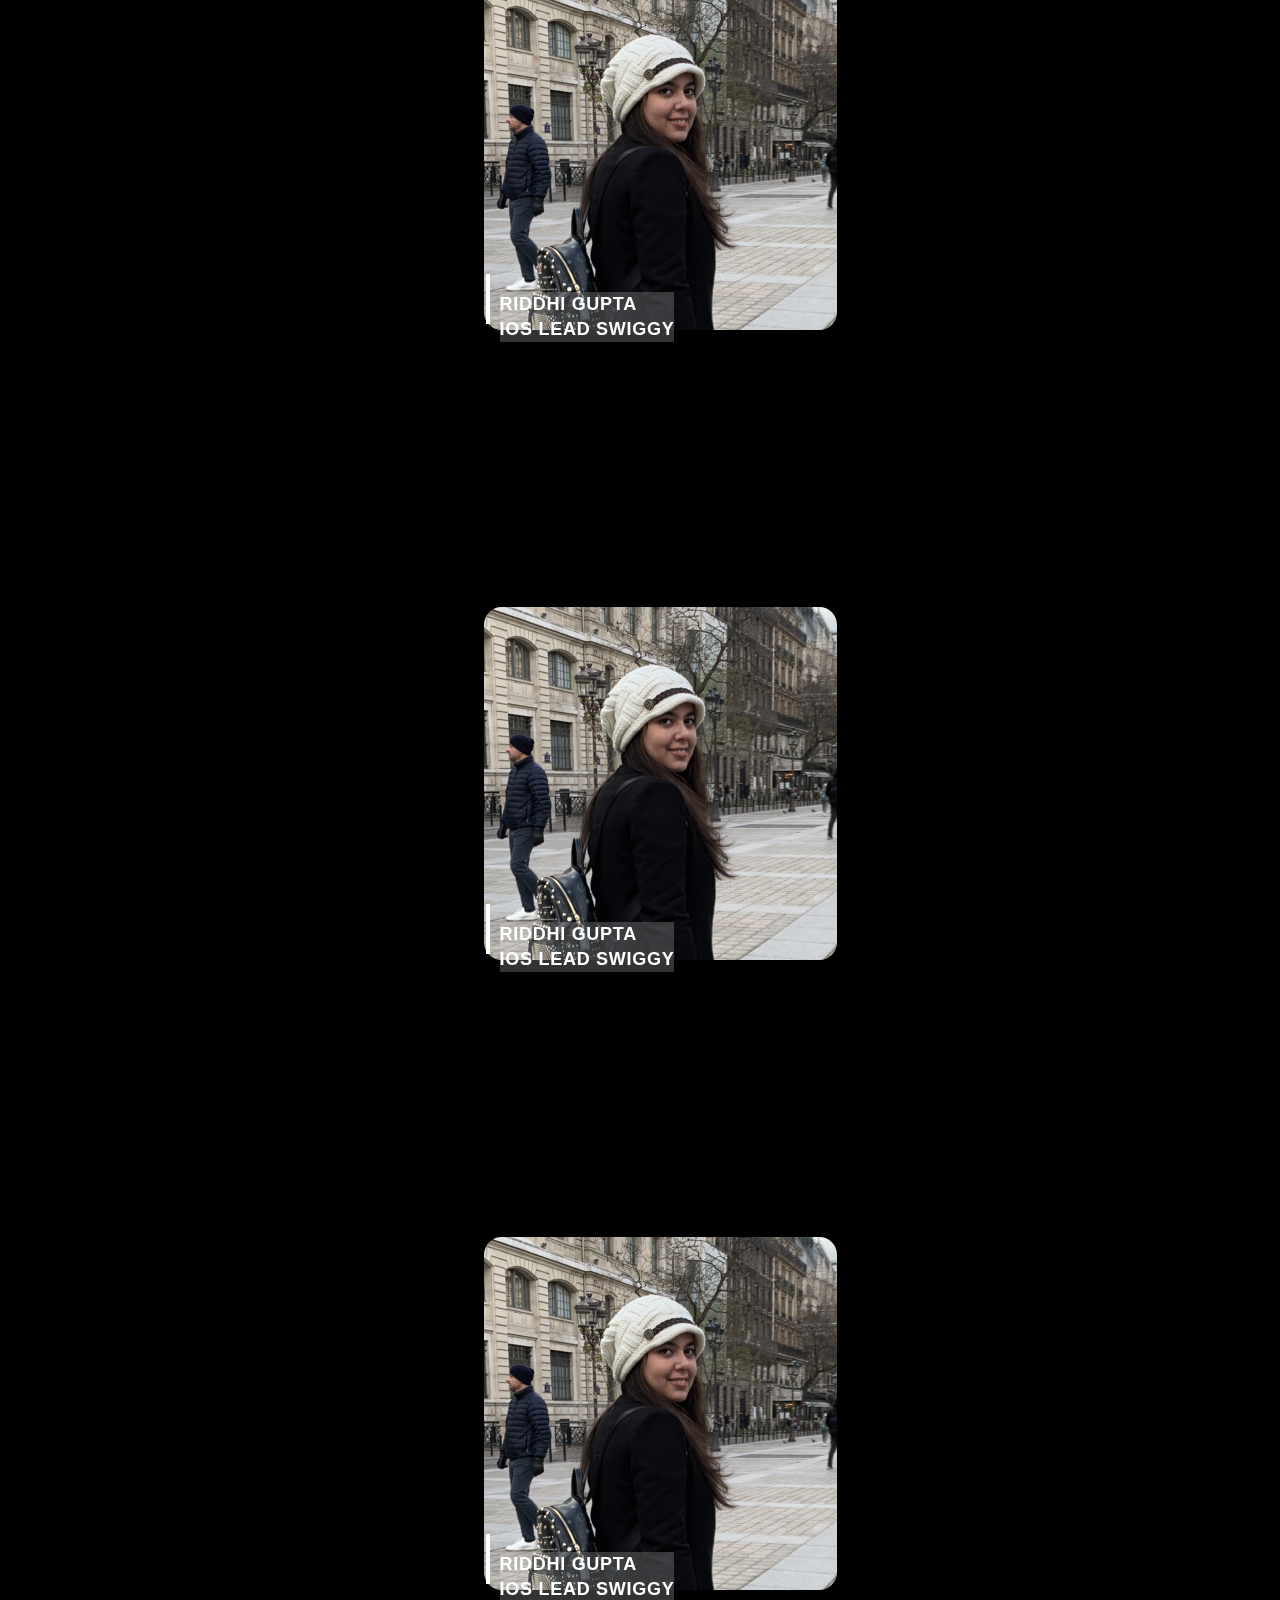
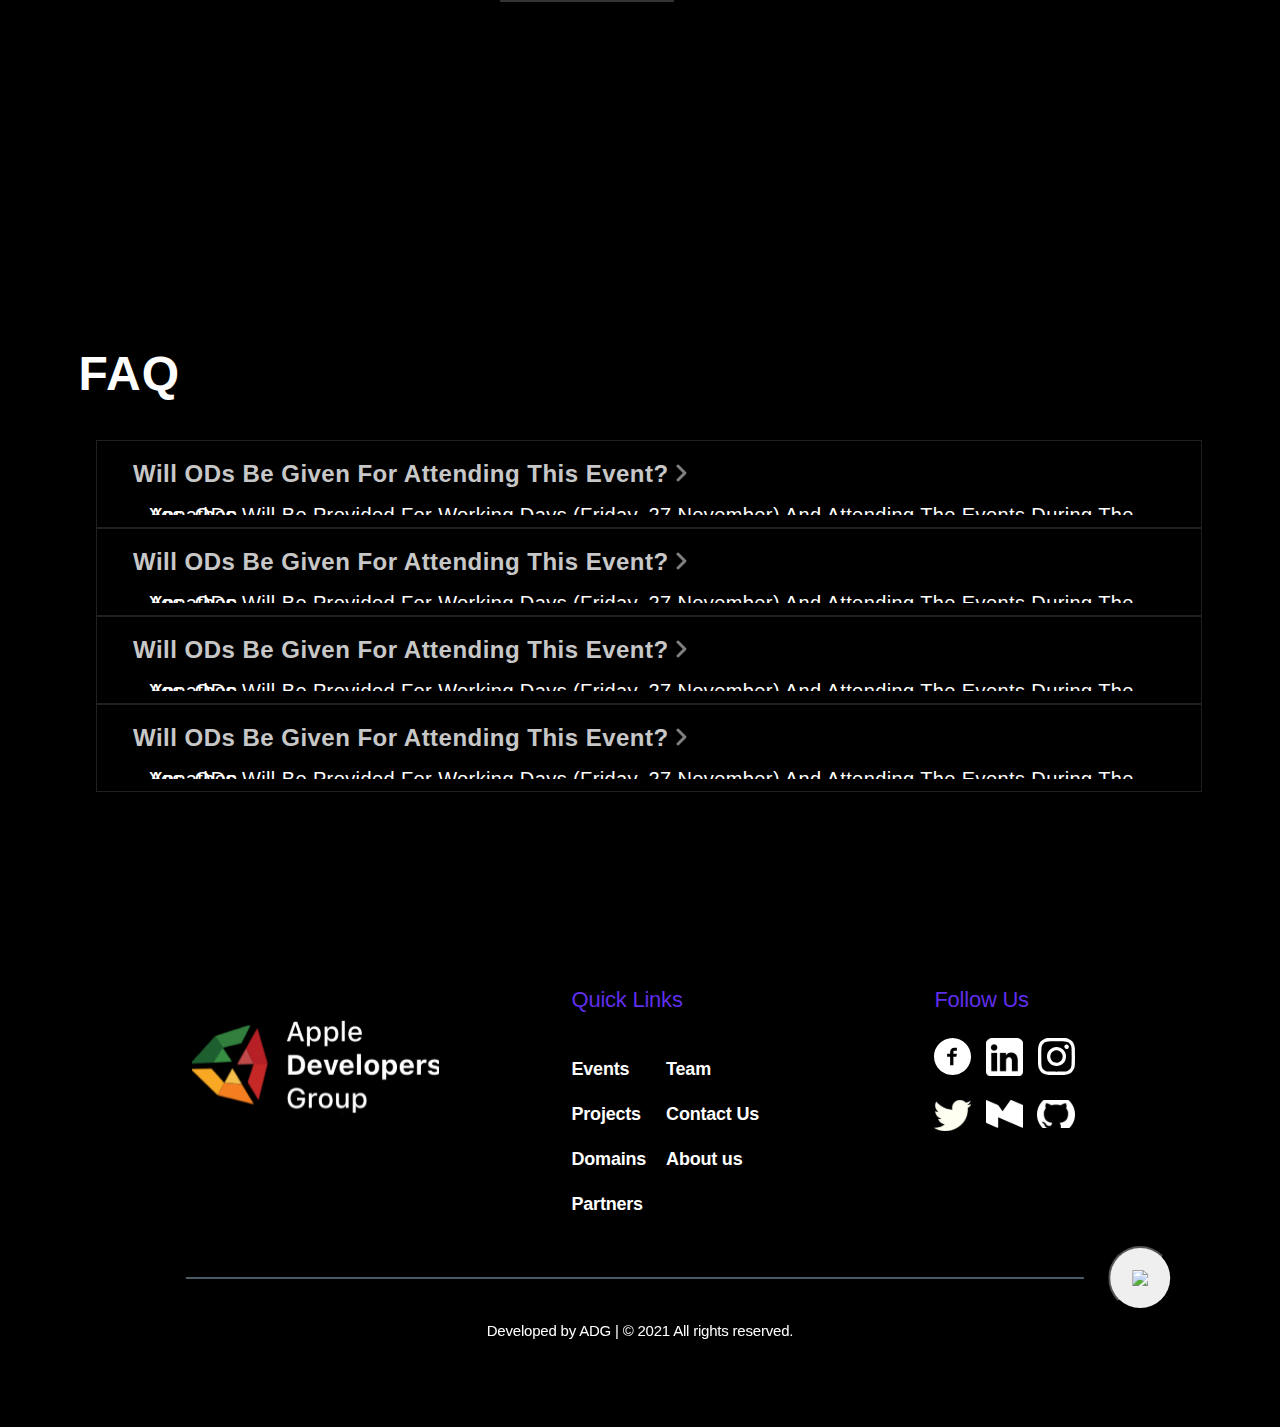
==== commit 4a58377e: "responsiveness increased" ====
--- a/index.html
+++ b/index.html
@@ -28,7 +28,7 @@
   <link href="https://cdn.jsdelivr.net/npm/bootstrap@5.1.3/dist/css/bootstrap.min.css" rel="stylesheet"
     integrity="sha384-1BmE4kWBq78iYhFldvKuhfTAU6auU8tT94WrHftjDbrCEXSU1oBoqyl2QvZ6jIW3" crossorigin="anonymous" />
 
-  <script>
+  <!--  <script>
     function change_tab(id) {
       document.getElementById("page_content").innerHTML = document.getElementById(id + "_desc").innerHTML;
       document.getElementById("page1").className = "notselected";
@@ -36,7 +36,7 @@
 
       document.getElementById(id).className = "selected";
     }
-  </script>
+  </script> -->
 </head>
 
 <body>
@@ -113,7 +113,7 @@
 
       <div>
         <img src="./assets/grid.png" alt="no img" id="grid1">
-        <img src="./assets/coming.png" alt="no img" id="comming">
+        <img src="./assets/coming.png" alt="no img" id="coming">
       </div>
 
 
@@ -285,8 +285,11 @@
   </section>
 
   <section class="partner_page">
+    <div class="timeline_heading">
+      <p class="h1">PARTNERS</p>
+    </div>
     <div id="main_content" style="font-family: 'Josefin Sans', sans-serif;">
-      <h1 class="head" style="background-color: black;">Partners</h1>
+
       <div style="background-color: black;">
         <li class="selected" id="page1" onclick="change_tab(this.id); ">SPEAKERS</li>
         <li class="notselected" id="page2" onclick="change_tab(this.id);">SPONSORS</li>
@@ -423,23 +426,6 @@
             <div class="card">
               <div class="overlay d-none"> <small class="fa fa-close"></small><img src="./assets/speaker.jpg">
               </div>
-              <div class="top-div"> <i class="fa fa-bars"></i> <i class="fa fa-envelope-o"></i> </div>
-              <div class="image"> <span><img id="userimage" src="./assets/speaker.jpg"></span>
-                <div class="text_2"><strong>
-                    <p style="margin-bottom: 0; font-weight: bolder;">Riddhi Gupta</p>
-                  </strong>
-                  <p style="margin-top: 0;">iOS Lead Swiggy</p>
-                </div>
-
-              </div>
-
-
-            </div>
-          </div>
-          <div class="col-lg-4 col-md-6 container">
-            <div class="card">
-              <div class="overlay d-none"> <small class="fa fa-close"></small><img src="./assets/speaker.jpg">
-              </div>
 
               <div class="image"> <img id="userimage" src="./assets/speaker.jpg">
                 <div class="text_2"><strong>
@@ -447,75 +433,90 @@
                   </strong>
                   <p style="margin-top: 0;">iOS Lead Swiggy</p>
                 </div>
-
-              </div>
-
-
-            </div>
-          </div>
-          <div class="col-lg-4 col-md-6 container">
-            <div class="card">
-              <div class="overlay d-none"> <small class="fa fa-close"></small><img src="./assets/speaker.jpg">
-              </div>
-
-              <div class="image"> <span><img id="userimage" src="./assets/speaker.jpg"></span>
-                <div class="text_2"><strong>
-                    <p style="margin-bottom: 0; font-weight: bolder;">Riddhi Gupta</p>
-                  </strong>
-                  <p style="margin-top: 0;">iOS Lead Swiggy</p>
-                </div>
-
-              </div>
-
-
-
-            </div>
-          </div>
-          <div class="col-lg-4 col-md-6 container">
-            <div class="card">
-              <div class="overlay d-none"> <small class="fa fa-close"></small><img src="./assets/speaker.jpg">
-              </div>
-
-              <div class="image"><img id="userimage" src="./assets/speaker.jpg">
-                <div class="text_2"><strong>
-                    <p style="margin-bottom: 0; font-weight: bolder;">Riddhi Gupta</p>
-                  </strong>
-                  <p style="margin-top: 0;">iOS Lead Swiggy</p>
-                </div>
-              </div>
-            </div>
-          </div>
-          <div class="col-lg-4 col-md-6 container">
-            <div class="card">
-              <div class="overlay d-none"><img src="./assets/speaker.jpg"> </div>
-              <div class="top-div"> <i class="fa fa-bars"></i> <i class="fa fa-envelope-o"></i> </div>
-              <div class="image"> <span><img id="userimage" src="./assets/speaker.jpg"></span>
-                <div class="text_2"><strong>
-                    <p style="margin-bottom: 0; font-weight: bolder;">Riddhi Gupta</p>
-                  </strong>
-                  <p style="margin-top: 0;">iOS Lead Swiggy</p>
-                </div>
-
-              </div>
-
-
-
-
-            </div>
-          </div>
-          <div class="col-lg-4 col-md-6 container">
-            <div class="card">
-              <div class="overlay d-none"> <img src="./assets/speaker.jpg"> </div>
-
-              <div class="image"> <span><img id="userimage" src="./assets/speaker.jpg"></span>
-                <div class="text_2"><strong>
-                    <p style="margin-bottom: 0; font-weight: bolder;">Riddhi Gupta</p>
-                  </strong>
-                  <p style="margin-top: 0;">iOS Lead Swiggy</p>
-                </div>
-
-              </div>
-
+              </div>
+            </div>
+          </div>
+          <div class="col-lg-4 col-md-6 container">
+            <div class="card">
+              <div class="overlay d-none"> <small class="fa fa-close"></small><img src="./assets/speaker.jpg">
+              </div>
+
+              <div class="image"> <img id="userimage" src="./assets/speaker.jpg">
+                <div class="text_2"><strong>
+                    <p style="margin-bottom: 0; font-weight: bolder;">Riddhi Gupta</p>
+                  </strong>
+                  <p style="margin-top: 0;">iOS Lead Swiggy</p>
+                </div>
+
+              </div>
+
+
+            </div>
+          </div>
+          <div class="col-lg-4 col-md-6 container">
+            <div class="card">
+              <div class="overlay d-none"> <small class="fa fa-close"></small><img src="./assets/speaker.jpg">
+              </div>
+
+              <div class="image"> <img id="userimage" src="./assets/speaker.jpg">
+                <div class="text_2"><strong>
+                    <p style="margin-bottom: 0; font-weight: bolder;">Riddhi Gupta</p>
+                  </strong>
+                  <p style="margin-top: 0;">iOS Lead Swiggy</p>
+                </div>
+
+              </div>
+
+
+            </div>
+          </div>
+          <div class="col-lg-4 col-md-6 container">
+            <div class="card">
+              <div class="overlay d-none"> <small class="fa fa-close"></small><img src="./assets/speaker.jpg">
+              </div>
+
+              <div class="image"> <img id="userimage" src="./assets/speaker.jpg">
+                <div class="text_2"><strong>
+                    <p style="margin-bottom: 0; font-weight: bolder;">Riddhi Gupta</p>
+                  </strong>
+                  <p style="margin-top: 0;">iOS Lead Swiggy</p>
+                </div>
+
+              </div>
+
+
+            </div>
+          </div>
+          <div class="col-lg-4 col-md-6 container">
+            <div class="card">
+              <div class="overlay d-none"> <small class="fa fa-close"></small><img src="./assets/speaker.jpg">
+              </div>
+
+              <div class="image"> <img id="userimage" src="./assets/speaker.jpg">
+                <div class="text_2"><strong>
+                    <p style="margin-bottom: 0; font-weight: bolder;">Riddhi Gupta</p>
+                  </strong>
+                  <p style="margin-top: 0;">iOS Lead Swiggy</p>
+                </div>
+
+              </div>
+
+
+            </div>
+          </div>
+          <div class="col-lg-4 col-md-6 container">
+            <div class="card">
+              <div class="overlay d-none"> <small class="fa fa-close"></small><img src="./assets/speaker.jpg">
+              </div>
+
+              <div class="image"> <img id="userimage" src="./assets/speaker.jpg">
+                <div class="text_2"><strong>
+                    <p style="margin-bottom: 0; font-weight: bolder;">Riddhi Gupta</p>
+                  </strong>
+                  <p style="margin-top: 0;">iOS Lead Swiggy</p>
+                </div>
+
+              </div>
 
 
             </div>
--- a/css/styles.css
+++ b/css/styles.css
@@ -355,7 +355,7 @@
 
 .timeline_page {
   padding-top: 120px;
-
+  padding-left: 10%;
   background: #000000;
   height: 300vh;
 }
@@ -605,6 +605,27 @@
   /* margin-top: 60px; */
   color: #ffffff;
   background-color: #000000;
+
+  font-family: -apple-system,
+    BlinkMacSystemFont,
+    "Segoe UI",
+    Roboto,
+    Oxygen,
+    Ubuntu,
+    Cantarell,
+    "Open Sans",
+    "Helvetica Neue",
+    sans-serif;
+  font-style: normal;
+  font-weight: bold;
+  font-size: 36px;
+  line-height: 69%;
+  /* or 25px */
+
+
+  letter-spacing: 0.02em;
+  text-transform: uppercase;
+
 }
 
 #main_content h1 p {
@@ -862,7 +883,7 @@
   text-transform: uppercase;
 
   color: #ffffff;
-
+  padding-left: 5%;
   margin-top: 1em;
   margin-bottom: 0.5em;
 }
@@ -1585,4 +1606,34 @@
     width: 44px;
     height: 44px;
   }
-}+}
+
+@media only screen and (max-width: 450px) {
+  #grid1 {
+    height: 0;
+    width: 0;
+  }
+
+  #coming {
+    height: 100%;
+    width: 100%;
+    margin-left: 25%;
+  }
+
+  .tracks {
+    height: 0;
+  }
+
+  .tracks_page {
+    height: fit-content;
+  }
+
+  .landing_page {
+    height: fit-content;
+  }
+
+
+
+  .timeline_page {
+    height: 4500px;
+  }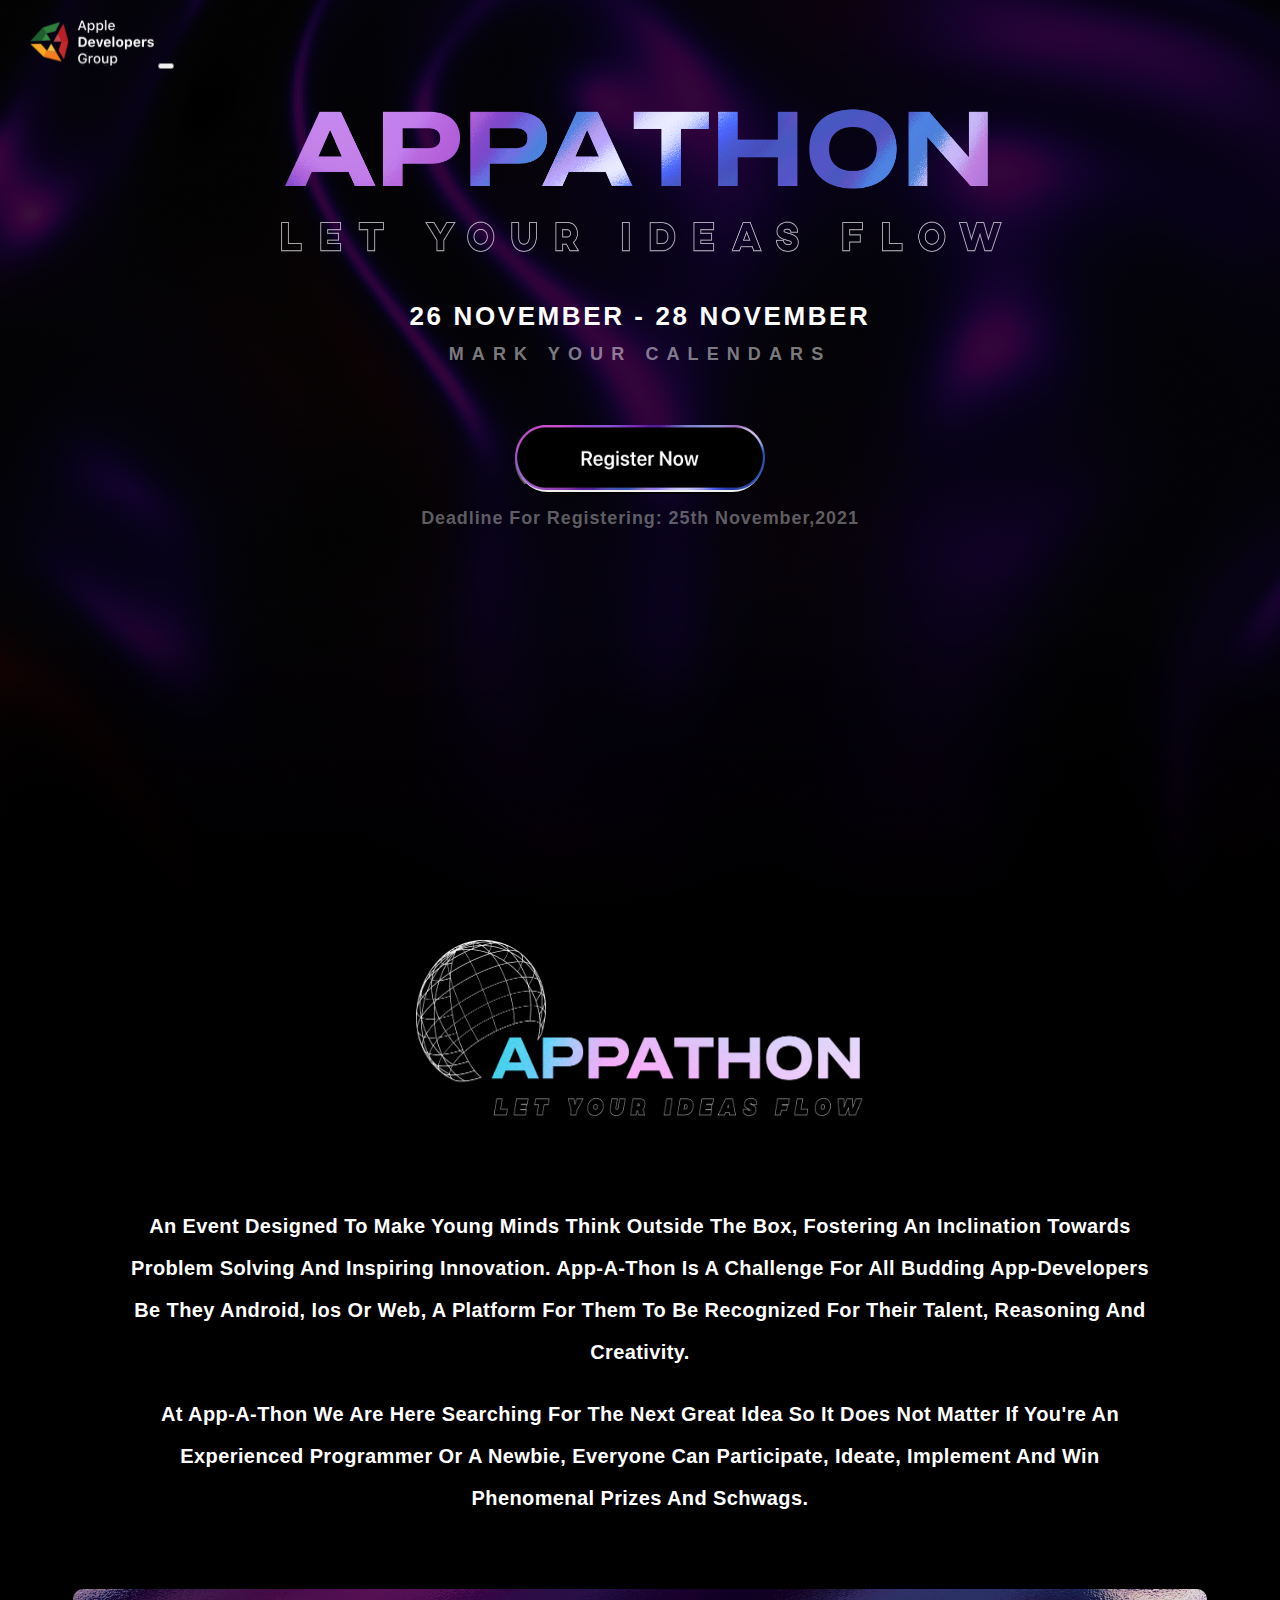
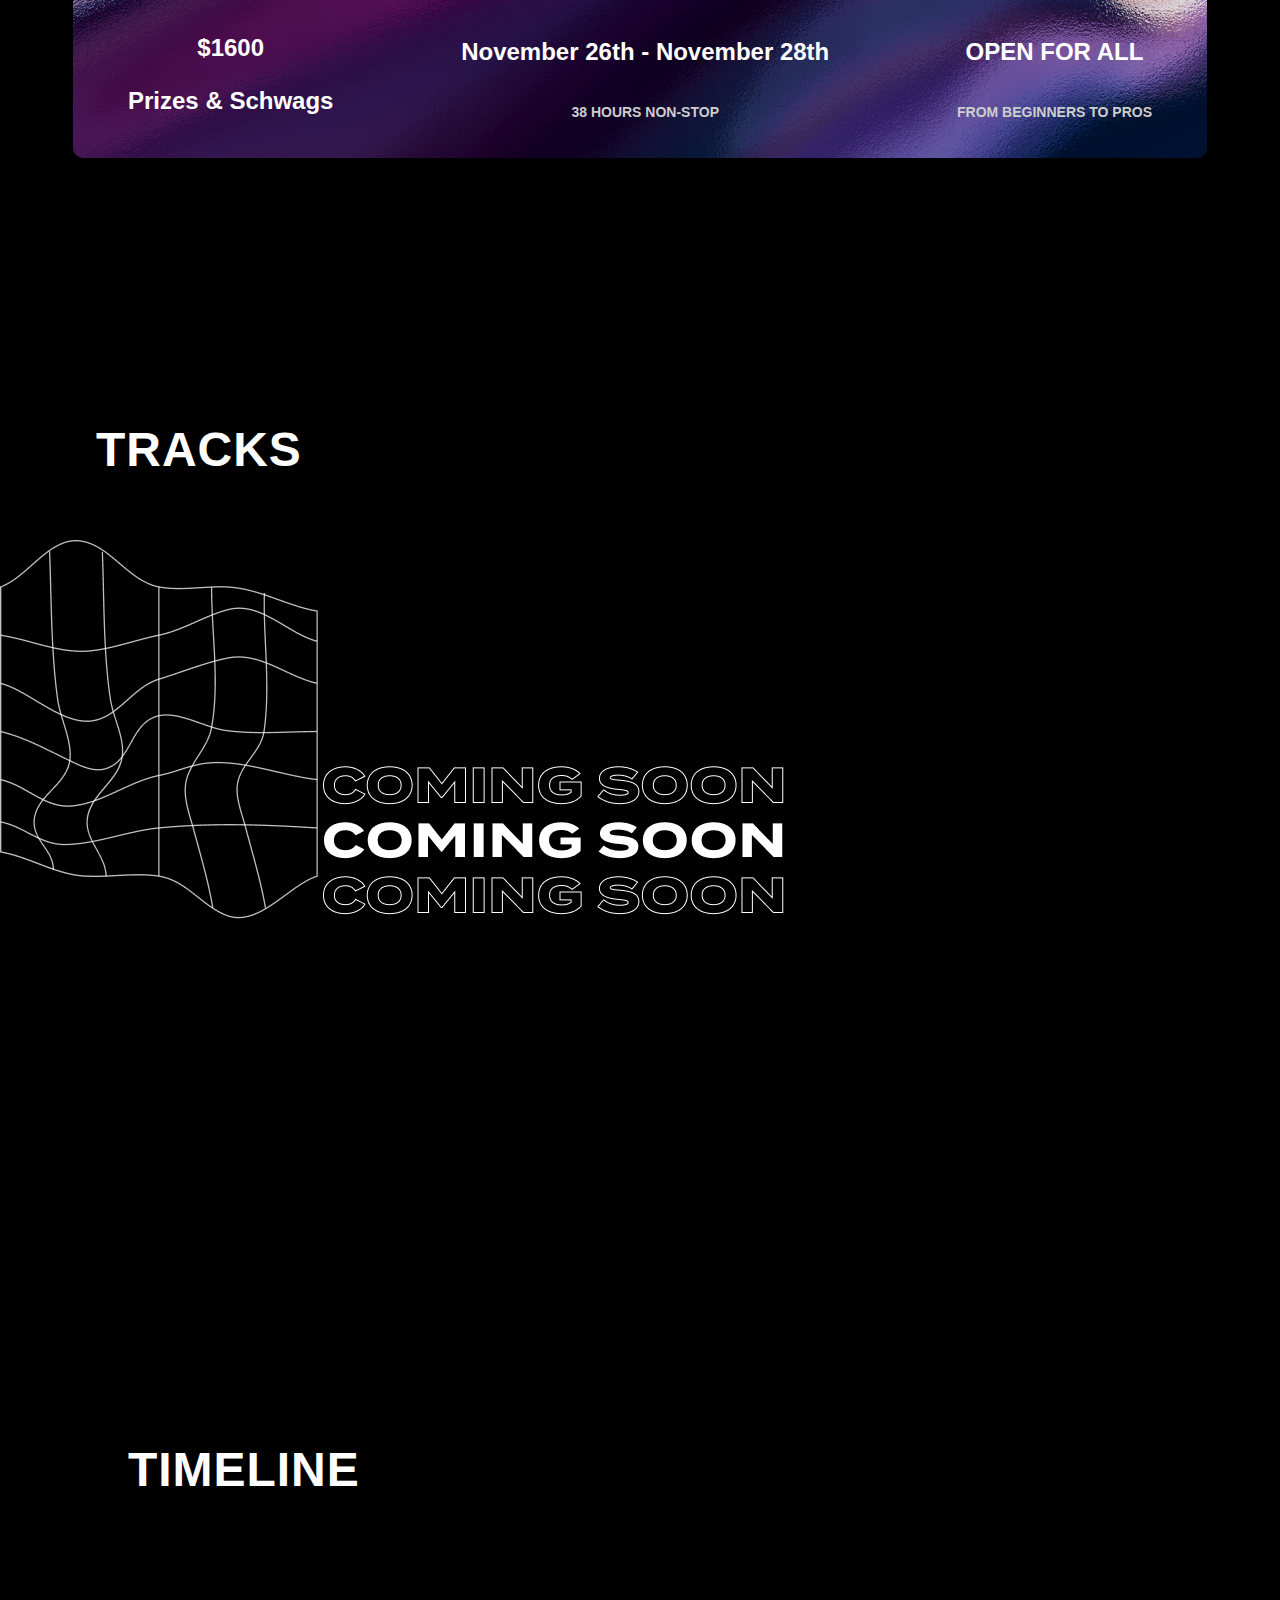
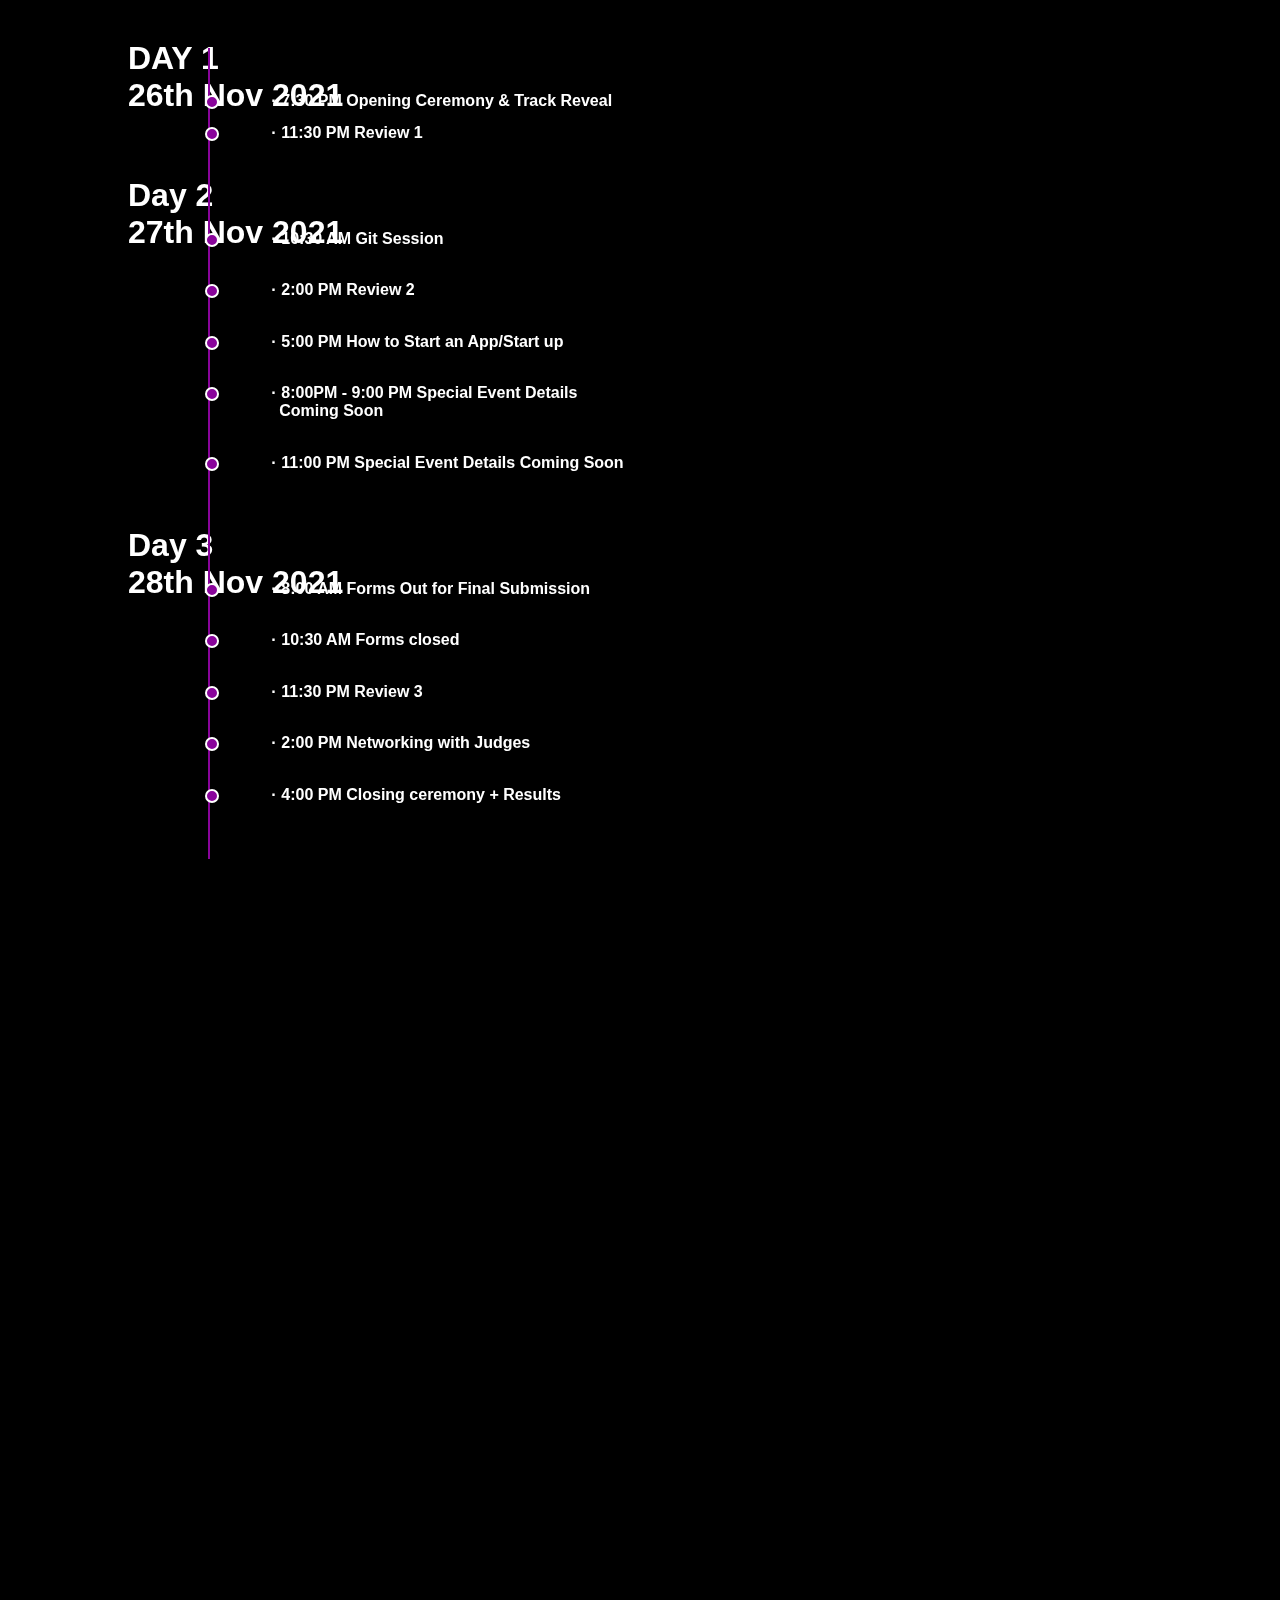
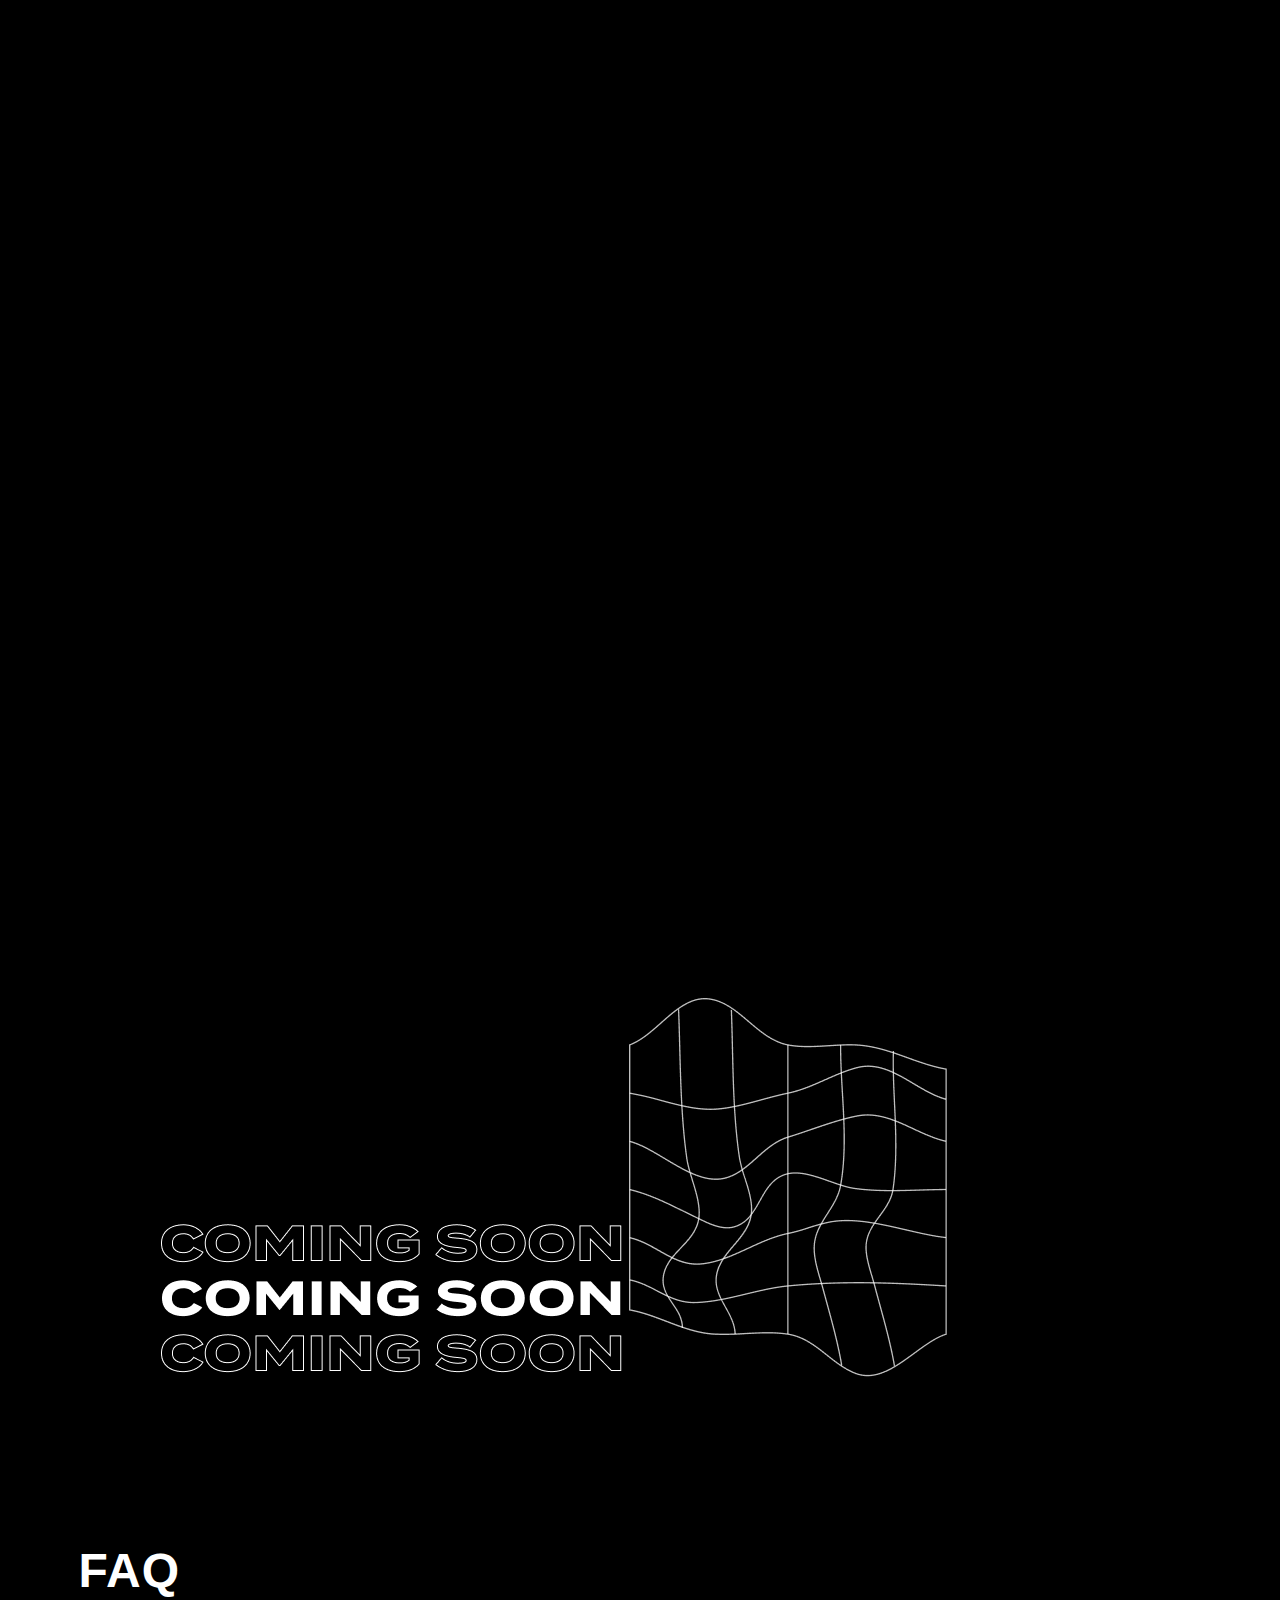
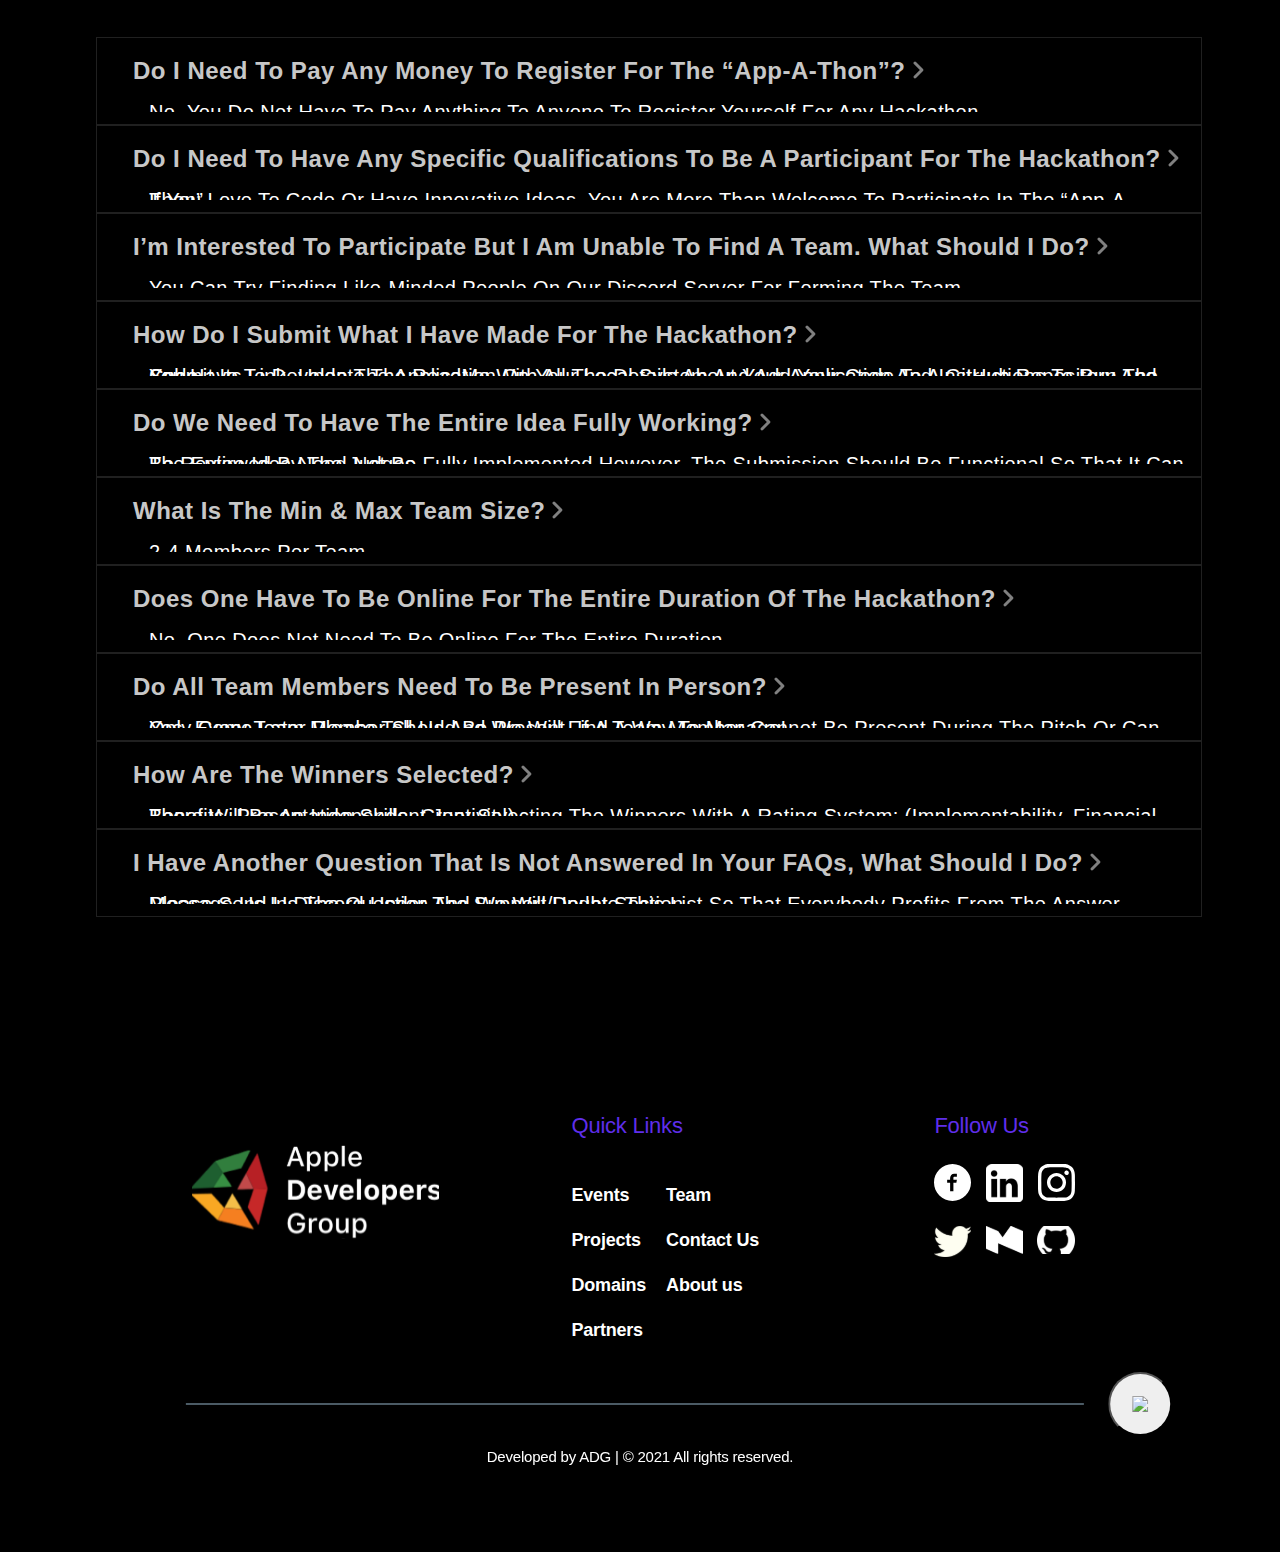
==== commit 2ec51f40: "info page edited" ====
--- a/index.html
+++ b/index.html
@@ -28,7 +28,7 @@
   <link href="https://cdn.jsdelivr.net/npm/bootstrap@5.1.3/dist/css/bootstrap.min.css" rel="stylesheet"
     integrity="sha384-1BmE4kWBq78iYhFldvKuhfTAU6auU8tT94WrHftjDbrCEXSU1oBoqyl2QvZ6jIW3" crossorigin="anonymous" />
 
-  <!--  <script>
+  <script>
     function change_tab(id) {
       document.getElementById("page_content").innerHTML = document.getElementById(id + "_desc").innerHTML;
       document.getElementById("page1").className = "notselected";
@@ -36,7 +36,7 @@
 
       document.getElementById(id).className = "selected";
     }
-  </script> -->
+  </script>
 </head>
 
 <body>
@@ -60,7 +60,9 @@
       </div>
       <div class="deadline">
         <button class="register">
-          <img src="./assets/register.png" style="width: 250px; height: 65px" />
+          <a href="https://vtop.vit.ac.in/vtop/initialProcess"> <img src="./assets/register.png"
+              style="width: 250px; height: 65px" /></a>
+
         </button>
         <p class="h1">Deadline For Registering: 25th November,2021</p>
         <p class="h2 timer"></p>
@@ -75,25 +77,25 @@
       </div>
       <div class="info_para">
         <p class="h3">
-          Lorem Ipsum is simply dummy text of the printing and typesetting
-          industry. Lorem Ipsum has been the industry's standard dummy text
-          ever since the 1500s, when an unknown printer took a galley of type
-          and scrambled it to make a type specimen book.
+          An event designed to make young minds think outside the box, fostering an inclination towards problem solving
+          and inspiring innovation. App-a-Thon is a challenge for all budding App-Developers be they android, ios or
+          web,
+          a platform for them to be recognized for their talent, reasoning and creativity.
+
         </p>
         <p class="h3">
-          Lorem Ipsum is simply dummy text of the printing and typesetting
-          industry. Lorem Ipsum has been the industry's standard dummy text
-          ever since the 1500s
+          At App-a-Thon we are here searching for the next great idea so it does not matter if you're an experienced
+          programmer or a newbie, everyone can participate, ideate, implement and win phenomenal prizes and schwags.
         </p>
       </div>
       <div class="info_custom">
         <div class="info_div_one">
-          <p class="h3">$1000</p>
-          <p class="h4">Prices & Schwags</p>
+          <p class="h3">$1600</p>
+          <p class="h4">Prizes & Schwags</p>
         </div>
         <div class="info_div info_div_two">
           <p class="h3">November 26th - November 28th</p>
-          <p class="h4">48 hours non-stop</p>
+          <p class="h4">38 hours non-stop</p>
         </div>
         <div class="info_div info_div_three">
           <p class="h3">OPEN FOR ALL</p>
@@ -111,7 +113,7 @@
       </div>
 
 
-      <div>
+      <div class="arjeet">
         <img src="./assets/grid.png" alt="no img" id="grid1">
         <img src="./assets/coming.png" alt="no img" id="coming">
       </div>
@@ -148,381 +150,359 @@
       <div class="timeline_heading">
         <p class="h1">TIMELINE</p>
       </div>
-      <div class="timeline">
-        <!--  <div>
+
+      <!--  <div>
           <p class="h1">DAY-1</p>
           <p class="h1">24 NOV 2021</p>
         </div> -->
-        <div class="timeline_info">
-          <div class="item">
-            <div id="timeline">
-              <div>
-
-
-                <section class="year">
-                  <h3 class="time-date">2007</h3>
-                  <section>
-                    <ul>
-                      <li>Satoshi Nakamoto began working on the Bitcoin concept.</li>
-                    </ul>
-                  </section>
-                  <section>
-                    <ul>
-                      <li>Satoshi Nakamoto began working on the Bitcoin concept.</li>
-                    </ul>
-                  </section>
-                  <section>
-                    <ul>
-                      <li>Satoshi Nakamoto began working on the Bitcoin concept.</li>
-                    </ul>
-                  </section>
-                  <section>
-                    <ul>
-                      <li>Satoshi Nakamoto began working on the Bitcoin concept.</li>
-                    </ul>
-                  </section>
-                </section>
-
-
-                <section class="year">
-                  <h3 class="time-date">2007</h3>
-                  <section>
-                    <ul>
-                      <li>Satoshi Nakamoto began working on the Bitcoin concept.</li>
-                    </ul>
-                  </section>
-                  <section>
-                    <ul>
-                      <li>Satoshi Nakamoto began working on the Bitcoin concept.</li>
-                    </ul>
-                  </section>
-                  <section>
-                    <ul>
-                      <li>Satoshi Nakamoto began working on the Bitcoin concept.</li>
-                    </ul>
-                  </section>
-                  <section>
-                    <ul>
-                      <li>Satoshi Nakamoto began working on the Bitcoin concept.</li>
-                    </ul>
-                  </section>
-                </section>
-                <section class="year">
-                  <h3 class="time-date">2007</h3>
-                  <section>
-                    <ul>
-                      <li>Satoshi Nakamoto began working on the Bitcoin concept.</li>
-                    </ul>
-                  </section>
-                  <section>
-                    <ul>
-                      <li>Satoshi Nakamoto began working on the Bitcoin concept.</li>
-                    </ul>
-                  </section>
-                  <section>
-                    <ul>
-                      <li>Satoshi Nakamoto began working on the Bitcoin concept.</li>
-                    </ul>
-                  </section>
-                  <section>
-                    <ul>
-                      <li>Satoshi Nakamoto began working on the Bitcoin concept.</li>
-                    </ul>
-                  </section>
-                </section>
-                <section class="year">
-                  <h3 class="time-date">2007</h3>
-                  <section>
-                    <ul>
-                      <li>Satoshi Nakamoto began working on the Bitcoin concept.</li>
-                    </ul>
-                  </section>
-                  <section>
-                    <ul>
-                      <li>Satoshi Nakamoto began working on the Bitcoin concept.</li>
-                    </ul>
-                  </section>
-                  <section>
-                    <ul>
-                      <li>Satoshi Nakamoto began working on the Bitcoin concept.</li>
-                    </ul>
-                  </section>
-                  <section>
-                    <ul>
-                      <li>Satoshi Nakamoto began working on the Bitcoin concept.</li>
-                    </ul>
-                  </section>
-                </section>
-                <section class="year">
-                  <h3 class="time-date">2007</h3>
-                  <section>
-                    <ul>
-                      <li>Satoshi Nakamoto began working on the Bitcoin concept.</li>
-                    </ul>
-                  </section>
-                  <section>
-                    <ul>
-                      <li>Satoshi Nakamoto began working on the Bitcoin concept.</li>
-                    </ul>
-                  </section>
-                  <section>
-                    <ul>
-                      <li>Satoshi Nakamoto began working on the Bitcoin concept.</li>
-                    </ul>
-                  </section>
-                  <section>
-                    <ul>
-                      <li>Satoshi Nakamoto began working on the Bitcoin concept.</li>
-                    </ul>
-                  </section>
-                </section>
-              </div>
-            </div>
-          </div>
-        </div>
-      </div>
+      <div class="timeline_info">
+        <div class="item">
+          <div id="timeline">
+            <div>
+
+
+              <section class="year">
+                <h3 class="time-date">DAY 1 <br>26th Nov 2021
+                  <br>
+                </h3>
+
+                <section>
+
+                  <ul>
+                    <li>7:30 PM Opening Ceremony & Track Reveal</li>
+                  </ul>
+                </section>
+                <section>
+                  <ul>
+                    <li>11:30 PM Review 1
+                    </li>
+                  </ul>
+                </section>
+              </section>
+
+
+              <section class="year">
+                <h3 class="time-date">Day 2 <br>27th Nov 2021
+                  <br></h3>
+                <section>
+                  <ul>
+                    <li>10:30 AM Git Session</li>
+                  </ul>
+                </section>
+                <section>
+                  <ul>
+                    <li>2:00 PM Review 2</li>
+                  </ul>
+                </section>
+                <section>
+                  <ul>
+                    <li>5:00 PM How to Start an App/Start up</li>
+                  </ul>
+                </section>
+                <section>
+                  <ul>
+                    <li>8:00PM - 9:00 PM Special Event Details Coming Soon</li>
+                  </ul>
+                </section>
+
+                <section>
+                  <ul>
+                    <li>11:00 PM Special Event Details Coming Soon</li>
+                  </ul>
+                </section>
+
+              </section>
+              <section class="year">
+                <h3 class="time-date">Day 3 <br>28th Nov 2021
+                  <br></h3>
+                <section>
+                  <ul>
+                    <li>8:00 AM Forms Out for Final Submission</li>
+                  </ul>
+                </section>
+                <section>
+                  <ul>
+                    <li>10:30 AM Forms closed</li>
+                  </ul>
+                </section>
+                <section>
+                  <ul>
+                    <li>11:30 PM Review 3</li>
+                  </ul>
+                </section>
+                <section>
+                  <ul>
+                    <li>2:00 PM Networking with Judges</li>
+                  </ul>
+                </section>
+                <section>
+                  <ul>
+                    <li>4:00 PM Closing ceremony + Results</li>
+                  </ul>
+                </section>
+              </section>
+
+            </div>
+          </div>
+        </div>
+      </div>
+    </div>
     </div>
   </section>
 
   <section class="partner_page">
-    <div class="timeline_heading">
-      <p class="h1">PARTNERS</p>
-    </div>
-    <div id="main_content" style="font-family: 'Josefin Sans', sans-serif;">
+    <div id="part">PARTNERS</div>
+    <!--  <div id="main_content" style="font-family: 'Josefin Sans', sans-serif;">
+
+
 
       <div style="background-color: black;">
         <li class="selected" id="page1" onclick="change_tab(this.id); ">SPEAKERS</li>
         <li class="notselected" id="page2" onclick="change_tab(this.id);">SPONSORS</li>
       </div>
 
-      <!-- <li class="notselected" id="page3" onclick="change_tab(this.id);">Page3</li> -->
-
-      <div class="hidden_desc" id="page1_desc">
-
-        <div class="row ">
-          <div class="col-lg-4 col-md-6 container">
-            <div class="card">
-              <div class="overlay d-none"> <small class="fa fa-close"></small><img src="./assets/speaker.jpg">
-              </div>
-
-              <div class="image"> <span><img id="userimage" src="./assets/speaker.jpg">
-                  <div class="text_2"><strong>
-                      <p style="margin-bottom: 0; font-weight: bolder;">Riddhi Gupta</p>
-                    </strong>
-                    <p style="margin-top: 0;">iOS Lead Swiggy</p>
-                  </div>
-              </div>
-
-
-
-            </div>
-          </div>
-          <div class="col-lg-4 col-md-6 container">
-            <div class="card">
-              <div class="overlay d-none"> <small class="fa fa-close"></small><img src="./assets/speaker.jpg">
-              </div>
-
-              <div class="image"> <span><img id="userimage" src="./assets/speaker.jpg"></span>
+    
+
+    <div class="hidden_desc" id="page1_desc">
+
+      <div class="row ">
+        <div class="col-lg-4 col-md-6 container">
+          <div class="card">
+            <div class="overlay d-none"> <small class="fa fa-close"></small><img src="./assets/speaker.jpg">
+            </div>
+
+            <div class="image"> <span><img id="userimage" src="./assets/speaker.jpg">
                 <div class="text_2"><strong>
                     <p style="margin-bottom: 0; font-weight: bolder;">Riddhi Gupta</p>
                   </strong>
                   <p style="margin-top: 0;">iOS Lead Swiggy</p>
                 </div>
-              </div>
-
-
-            </div>
-          </div>
-          <div class="col-lg-4 col-md-6 container">
-            <div class="card">
-              <div class="overlay d-none">><img src="./assets/speaker.jpg">
-              </div>
-
-              <div class="image"> <img id="userimage" src="./assets/speaker.jpg">
-                <div class="text_2"><strong>
-                    <p style="margin-bottom: 0; font-weight: bolder;">Riddhi Gupta</p>
-                  </strong>
-                  <p style="margin-top: 0;">iOS Lead Swiggy</p>
-                </div>
-              </div>
-
-
-            </div>
-          </div>
-          <div class="col-lg-4 col-md-6 container">
-            <div class="card">
-              <div class="overlay d-none"> <small class="fa fa-close"></small><img src="./assets/speaker.jpg">
-              </div>
-              <div class="image"> <span><img id="userimage" src="./assets/speaker.jpg"></span>
-                <div class="text_2"><strong>
-                    <p style="margin-bottom: 0; font-weight: bolder;">Riddhi Gupta</p>
-                  </strong>
-                  <p style="margin-top: 0;">iOS Lead Swiggy</p>
-                </div>
-              </div>
-            </div>
-          </div>
-          <div class="col-lg-4 col-md-6 container">
-            <div class="card">
-              <div class="overlay d-none"> <small class="fa fa-close"></small><img src="./assets/speaker.jpg">
-              </div>
-              <div class="top-div"> <i class="fa fa-bars"></i> <i class="fa fa-envelope-o"></i> </div>
-              <div class="image"> <span><img id="userimage" src="./assets/speaker.jpg"></span>
-                <div class="text_2"><strong>
-                    <p style="margin-bottom: 0; font-weight: bolder;">Riddhi Gupta</p>
-                  </strong>
-                  <p style="margin-top: 0;">iOS Lead Swiggy</p>
-                </div>
-              </div>
-            </div>
-          </div>
-          <div class="col-lg-4 col-md-6 container">
-            <div class="card">
-              <div class="overlay d-none"> <small class="fa fa-close"></small><img src="./assets/speaker.jpg">
-              </div>
-              <div class="top-div"> <i class="fa fa-bars"></i> <i class="fa fa-envelope-o"></i> </div>
-              <div class="image"> <span><img id="userimage" src="./assets/speaker.jpg"></span>
-                <div class="text_2"><strong>
-                    <p style="margin-bottom: 0; font-weight: bolder;">Riddhi Gupta</p>
-                  </strong>
-                  <p style="margin-top: 0;">iOS Lead Swiggy</p>
-                </div>
-              </div>
-            </div>
-          </div>
-        </div>
-      </div>
-
-      <div class='hidden_desc' id="page2_desc">
-        <div class="s_container" style="text-align: center; align-items: center; padding-top: 1vh;">
-          <div class="row" style="margin-top: 10px;">
-            <div class="col"><img src="./Page-1.png" alt=""></div>
-            <div class="col"><img src="./geeksmate 2.png" alt=""></div>
-            <div class="col"><img src="./yourstory 2.png" alt=""></div>
-            <div class="col"><img src="./ib31m8db10zbju0eunh9 3.png" alt=""></div>
-          </div>
-          <br>
-          <div class="row">
-            <div class="col"><img src="./assets/Frame.png" alt=""></div>
-            <div class="col"><img src="./assets/Group.png" alt=""></div>
-            <div class="col"><img src="./assets/geeksmate 1.png" alt=""></div>
-            <div class="col"><img src="./assets/pngegg (1) 3.png" alt=""></div>
-          </div>
-          <br>
-          <div class="row">
-            <div class="col"><img src="./assets/Frame-1.png" alt=""></div>
-            <div class="col"><img src="./assets/pngegg (2) 2.png" alt=""></div>
-            <div class="col"><img src="./assets/ib31m8db10zbju0eunh9 2.png" alt=""></div>
-            <div class="col"><img src="./assets/pngegg (1) 4.png" alt=""></div>
-          </div>
-        </div>
-      </div>
-
-
-
-      <div id="page_content">
+            </div>
+
+
+
+          </div>
+        </div>
+        <div class="col-lg-4 col-md-6 container">
+          <div class="card">
+            <div class="overlay d-none"> <small class="fa fa-close"></small><img src="./assets/speaker.jpg">
+            </div>
+
+            <div class="image"> <span><img id="userimage" src="./assets/speaker.jpg"></span>
+              <div class="text_2"><strong>
+                  <p style="margin-bottom: 0; font-weight: bolder;">Riddhi Gupta</p>
+                </strong>
+                <p style="margin-top: 0;">iOS Lead Swiggy</p>
+              </div>
+            </div>
+
+
+          </div>
+        </div>
+        <div class="col-lg-4 col-md-6 container">
+          <div class="card">
+            <div class="overlay d-none">><img src="./assets/speaker.jpg">
+            </div>
+
+            <div class="image"> <img id="userimage" src="./assets/speaker.jpg">
+              <div class="text_2"><strong>
+                  <p style="margin-bottom: 0; font-weight: bolder;">Riddhi Gupta</p>
+                </strong>
+                <p style="margin-top: 0;">iOS Lead Swiggy</p>
+              </div>
+            </div>
+
+
+          </div>
+        </div>
+        <div class="col-lg-4 col-md-6 container">
+          <div class="card">
+            <div class="overlay d-none"> <small class="fa fa-close"></small><img src="./assets/speaker.jpg">
+            </div>
+            <div class="image"> <span><img id="userimage" src="./assets/speaker.jpg"></span>
+              <div class="text_2"><strong>
+                  <p style="margin-bottom: 0; font-weight: bolder;">Riddhi Gupta</p>
+                </strong>
+                <p style="margin-top: 0;">iOS Lead Swiggy</p>
+              </div>
+            </div>
+          </div>
+        </div>
+        <div class="col-lg-4 col-md-6 container">
+          <div class="card">
+            <div class="overlay d-none"> <small class="fa fa-close"></small><img src="./assets/speaker.jpg">
+            </div>
+            <div class="top-div"> <i class="fa fa-bars"></i> <i class="fa fa-envelope-o"></i> </div>
+            <div class="image"> <span><img id="userimage" src="./assets/speaker.jpg"></span>
+              <div class="text_2"><strong>
+                  <p style="margin-bottom: 0; font-weight: bolder;">Riddhi Gupta</p>
+                </strong>
+                <p style="margin-top: 0;">iOS Lead Swiggy</p>
+              </div>
+            </div>
+          </div>
+        </div>
+        <div class="col-lg-4 col-md-6 container">
+          <div class="card">
+            <div class="overlay d-none"> <small class="fa fa-close"></small><img src="./assets/speaker.jpg">
+            </div>
+            <div class="top-div"> <i class="fa fa-bars"></i> <i class="fa fa-envelope-o"></i> </div>
+            <div class="image"> <span><img id="userimage" src="./assets/speaker.jpg"></span>
+              <div class="text_2"><strong>
+                  <p style="margin-bottom: 0; font-weight: bolder;">Riddhi Gupta</p>
+                </strong>
+                <p style="margin-top: 0;">iOS Lead Swiggy</p>
+              </div>
+            </div>
+          </div>
+        </div>
+      </div>
+    </div>
+
+    <div class='hidden_desc' id="page2_desc">
+      <div class="s_container" style="text-align: center; align-items: center; padding-top: 1vh;">
+        <div class="row" style="margin-top: 10px;">
+          <div class="col"><img src="./Page-1.png" alt=""></div>
+          <div class="col"><img src="./geeksmate 2.png" alt=""></div>
+          <div class="col"><img src="./yourstory 2.png" alt=""></div>
+          <div class="col"><img src="./ib31m8db10zbju0eunh9 3.png" alt=""></div>
+        </div>
+        <br>
         <div class="row">
-          <div class="col-lg-4 col-md-6 container">
-            <div class="card">
-              <div class="overlay d-none"> <small class="fa fa-close"></small><img src="./assets/speaker.jpg">
-              </div>
-
-              <div class="image"> <img id="userimage" src="./assets/speaker.jpg">
-                <div class="text_2"><strong>
-                    <p style="margin-bottom: 0; font-weight: bolder;">Riddhi Gupta</p>
-                  </strong>
-                  <p style="margin-top: 0;">iOS Lead Swiggy</p>
-                </div>
-              </div>
-            </div>
-          </div>
-          <div class="col-lg-4 col-md-6 container">
-            <div class="card">
-              <div class="overlay d-none"> <small class="fa fa-close"></small><img src="./assets/speaker.jpg">
-              </div>
-
-              <div class="image"> <img id="userimage" src="./assets/speaker.jpg">
-                <div class="text_2"><strong>
-                    <p style="margin-bottom: 0; font-weight: bolder;">Riddhi Gupta</p>
-                  </strong>
-                  <p style="margin-top: 0;">iOS Lead Swiggy</p>
-                </div>
-
-              </div>
-
-
-            </div>
-          </div>
-          <div class="col-lg-4 col-md-6 container">
-            <div class="card">
-              <div class="overlay d-none"> <small class="fa fa-close"></small><img src="./assets/speaker.jpg">
-              </div>
-
-              <div class="image"> <img id="userimage" src="./assets/speaker.jpg">
-                <div class="text_2"><strong>
-                    <p style="margin-bottom: 0; font-weight: bolder;">Riddhi Gupta</p>
-                  </strong>
-                  <p style="margin-top: 0;">iOS Lead Swiggy</p>
-                </div>
-
-              </div>
-
-
-            </div>
-          </div>
-          <div class="col-lg-4 col-md-6 container">
-            <div class="card">
-              <div class="overlay d-none"> <small class="fa fa-close"></small><img src="./assets/speaker.jpg">
-              </div>
-
-              <div class="image"> <img id="userimage" src="./assets/speaker.jpg">
-                <div class="text_2"><strong>
-                    <p style="margin-bottom: 0; font-weight: bolder;">Riddhi Gupta</p>
-                  </strong>
-                  <p style="margin-top: 0;">iOS Lead Swiggy</p>
-                </div>
-
-              </div>
-
-
-            </div>
-          </div>
-          <div class="col-lg-4 col-md-6 container">
-            <div class="card">
-              <div class="overlay d-none"> <small class="fa fa-close"></small><img src="./assets/speaker.jpg">
-              </div>
-
-              <div class="image"> <img id="userimage" src="./assets/speaker.jpg">
-                <div class="text_2"><strong>
-                    <p style="margin-bottom: 0; font-weight: bolder;">Riddhi Gupta</p>
-                  </strong>
-                  <p style="margin-top: 0;">iOS Lead Swiggy</p>
-                </div>
-
-              </div>
-
-
-            </div>
-          </div>
-          <div class="col-lg-4 col-md-6 container">
-            <div class="card">
-              <div class="overlay d-none"> <small class="fa fa-close"></small><img src="./assets/speaker.jpg">
-              </div>
-
-              <div class="image"> <img id="userimage" src="./assets/speaker.jpg">
-                <div class="text_2"><strong>
-                    <p style="margin-bottom: 0; font-weight: bolder;">Riddhi Gupta</p>
-                  </strong>
-                  <p style="margin-top: 0;">iOS Lead Swiggy</p>
-                </div>
-
-              </div>
-
-
-            </div>
-          </div>
-        </div>
-      </div>
+          <div class="col"><img src="./assets/Frame.png" alt=""></div>
+          <div class="col"><img src="./assets/Group.png" alt=""></div>
+          <div class="col"><img src="./assets/geeksmate 1.png" alt=""></div>
+          <div class="col"><img src="./assets/pngegg (1) 3.png" alt=""></div>
+        </div>
+        <br>
+        <div class="row">
+          <div class="col"><img src="./assets/Frame-1.png" alt=""></div>
+          <div class="col"><img src="./assets/pngegg (2) 2.png" alt=""></div>
+          <div class="col"><img src="./assets/ib31m8db10zbju0eunh9 2.png" alt=""></div>
+          <div class="col"><img src="./assets/pngegg (1) 4.png" alt=""></div>
+        </div>
+      </div>
+    </div>
+
+    </div> -->
+
+
+
+    <!-- 
+    <div id="page_content">
+      <div class="row">
+        <div class="col-lg-4 col-md-6 container">
+          <div class="card">
+            <div class="overlay d-none"> <small class="fa fa-close"></small><img src="./assets/speaker.jpg">
+            </div>
+
+            <div class="image"> <img id="userimage" src="./assets/speaker.jpg">
+              <div class="text_2"><strong>
+                  <p style="margin-bottom: 0; font-weight: bolder;">Riddhi Gupta</p>
+                </strong>
+                <p style="margin-top: 0;">iOS Lead Swiggy</p>
+              </div>
+            </div>
+          </div>
+        </div>
+        <div class="col-lg-4 col-md-6 container">
+          <div class="card">
+            <div class="overlay d-none"> <small class="fa fa-close"></small><img src="./assets/speaker.jpg">
+            </div>
+
+            <div class="image"> <img id="userimage" src="./assets/speaker.jpg">
+              <div class="text_2"><strong>
+                  <p style="margin-bottom: 0; font-weight: bolder;">Riddhi Gupta</p>
+                </strong>
+                <p style="margin-top: 0;">iOS Lead Swiggy</p>
+              </div>
+
+            </div>
+
+
+          </div>
+        </div>
+        <div class="col-lg-4 col-md-6 container">
+          <div class="card">
+            <div class="overlay d-none"> <small class="fa fa-close"></small><img src="./assets/speaker.jpg">
+            </div>
+
+            <div class="image"> <img id="userimage" src="./assets/speaker.jpg">
+              <div class="text_2"><strong>
+                  <p style="margin-bottom: 0; font-weight: bolder;">Riddhi Gupta</p>
+                </strong>
+                <p style="margin-top: 0;">iOS Lead Swiggy</p>
+              </div>
+
+            </div>
+
+
+          </div>
+        </div>
+        <div class="col-lg-4 col-md-6 container">
+          <div class="card">
+            <div class="overlay d-none"> <small class="fa fa-close"></small><img src="./assets/speaker.jpg">
+            </div>
+
+            <div class="image"> <img id="userimage" src="./assets/speaker.jpg">
+              <div class="text_2"><strong>
+                  <p style="margin-bottom: 0; font-weight: bolder;">Riddhi Gupta</p>
+                </strong>
+                <p style="margin-top: 0;">iOS Lead Swiggy</p>
+              </div>
+
+            </div>
+
+
+          </div>
+        </div>
+        <div class="col-lg-4 col-md-6 container">
+          <div class="card">
+            <div class="overlay d-none"> <small class="fa fa-close"></small><img src="./assets/speaker.jpg">
+            </div>
+
+            <div class="image"> <img id="userimage" src="./assets/speaker.jpg">
+              <div class="text_2"><strong>
+                  <p style="margin-bottom: 0; font-weight: bolder;">Riddhi Gupta</p>
+                </strong>
+                <p style="margin-top: 0;">iOS Lead Swiggy</p>
+              </div>
+
+            </div>
+
+
+          </div>
+        </div>
+        <div class="col-lg-4 col-md-6 container">
+          <div class="card">
+            <div class="overlay d-none"> <small class="fa fa-close"></small><img src="./assets/speaker.jpg">
+            </div>
+
+            <div class="image"> <img id="userimage" src="./assets/speaker.jpg">
+              <div class="text_2"><strong>
+                  <p style="margin-bottom: 0; font-weight: bolder;">Riddhi Gupta</p>
+                </strong>
+                <p style="margin-top: 0;">iOS Lead Swiggy</p>
+              </div>
+
+            </div>
+
+
+          </div>
+        </div>
+      </div>
+    </div>
+ -->
+
+
+    <div class="part-2">
+
+      <img src="./assets/coming.png" alt="no img" id="coming2">
+
+      <img src="./assets/grid.png" alt="no img" id="grid2">
+
+    </div>
+
 
   </section>
 
@@ -530,49 +510,132 @@
     <div id="faq">FAQ</div>
     <div id="content">
       <div class="box">
-        <a href="#q1" class="ques"><span>Will ODs Be Given for Attending this Event?
+        <a href="#q1" class="ques"><span> Do I need to pay any money to register for the “App-A-Thon”?
+
             <img src="images/Vector.png" alt="na" class="arrow" /></span></a>
         <div class="expandable" id="q1">
           <p class="ans">
-            Yes, ODs will be Provided for Working Days (Friday, 27 November)
-            and attending the events during the Appathon.
-          </p>
-        </div>
-      </div>
-
-      <div class="box">
-        <a href="#q2" class="ques"><span>Will ODs Be Given for Attending this Event?
-            <img src="images/Vector.png" alt="na" class="arrow" /></span></a>
-        <div class="expandable" id="q2">
-          <p class="ans">
-            Yes, ODs will be Provided for Working Days (Friday, 27 November)
-            and attending the events during the Appathon.
-          </p>
-        </div>
-      </div>
-
-      <div class="box">
-        <a href="#q3" class="ques"><span>Will ODs Be Given for Attending this Event?
+            No. You do not have to pay anything to anyone to register yourself for any Hackathon
+          </p>
+        </div>
+      </div>
+
+
+
+
+      <div class="box">
+        <a href="#2" class="ques"><span>Do I need to have any specific qualifications to be a participant for the
+            Hackathon?
+            <img src="images/Vector.png" alt="na" class="arrow" /></span></a>
+        <div class="expandable" id="2">
+          <p class="ans">
+            If you love to code or have innovative ideas, you are more than welcome to participate in the “App-A-Thon”.
+          </p>
+        </div>
+      </div>
+
+
+      <div class="box">
+        <a href="#q3" class="ques"><span>I’m interested to participate but I am unable to find a team. What should I do?
             <img src="images/Vector.png" alt="na" class="arrow" /></span></a>
         <div class="expandable" id="q3">
           <p class="ans">
-            Yes, ODs will be Provided for Working Days (Friday, 27 November)
-            and attending the events during the Appathon.
-          </p>
-        </div>
-      </div>
-
-      <div class="box">
-        <a href="#q4" class="ques"><span>Will ODs Be Given for Attending this Event?
+            You can try finding like-minded people on our Discord server for forming the team.
+          </p>
+        </div>
+      </div>
+
+
+
+      <div class="box">
+        <a href="#q4" class="ques"><span>How do I submit what I have made for the Hackathon?
             <img src="images/Vector.png" alt="na" class="arrow" /></span></a>
         <div class="expandable" id="q4">
           <p class="ans">
-            Yes, ODs will be Provided for Working Days (Friday, 27 November)
-            and attending the events during the Appathon.
-          </p>
-        </div>
-      </div>
-    </div>
+            You have to develop the application on your local system and add your code to a GitHub repository and submit
+            its link.
+            Update the ReadMe with all the details about your application and instructions to run the code.
+          </p>
+        </div>
+      </div>
+
+
+      <div class="box">
+        <a href="#q5" class="ques"><span>Do we need to have the entire idea fully working?
+            <img src="images/Vector.png" alt="na" class="arrow" /></span></a>
+        <div class="expandable" id="q5">
+          <p class="ans">
+            The entire idea need not be fully implemented however, the submission should be functional so that it can be
+            reviewed by
+            the judges.
+          </p>
+        </div>
+      </div>
+
+
+      <div class="box">
+        <a href="#q6" class="ques"><span>What is the min & max team size?
+            <img src="images/Vector.png" alt="na" class="arrow" /></span></a>
+        <div class="expandable" id="q6">
+          <p class="ans">
+            2-4 members per team.
+          </p>
+        </div>
+      </div>
+
+
+      <div class="box">
+        <a href="#q7" class="ques"><span>Does one have to be online for the entire duration of the Hackathon?
+            <img src="images/Vector.png" alt="na" class="arrow" /></span></a>
+        <div class="expandable" id="q7">
+          <p class="ans">
+            No, one does not need to be online for the entire duration.
+          </p>
+        </div>
+      </div>
+
+
+      <div class="box">
+        <a href="#q8" class="ques"><span>Do all team members need to be present in person?
+            <img src="images/Vector.png" alt="na" class="arrow" /></span></a>
+        <div class="expandable" id="q8">
+          <p class="ans">
+            Yes, every team member should be present. If a team member cannot be present during the pitch or can only
+            come later
+            please tell us and we will find a way to manage!
+          </p>
+        </div>
+      </div>
+
+
+      <div class="box">
+        <a href="#q9" class="ques"><span>How are the winners selected?
+            <img src="images/Vector.png" alt="na" class="arrow" /></span></a>
+        <div class="expandable" id="q9">
+          <p class="ans">
+            There will be an independent Jury selecting the winners with a rating system: (Implementability, financial
+            benefits,
+            presentation skills, creativity).
+          </p>
+        </div>
+      </div>
+
+
+
+      <div class="box">
+        <a href="#q10" class="ques"><span> I have another question that is not answered in your FAQs, what should I do?
+            <img src="images/Vector.png" alt="na" class="arrow" /></span></a>
+        <div class="expandable" id="q10">
+          <p class="ans">
+            Please send us the question and we will update this list so that everybody profits from the answer. Message
+            us in
+            discord under the support/doubt section.
+          </p>
+        </div>
+      </div>
+
+
+
   </section>
 
   <section class="footer">
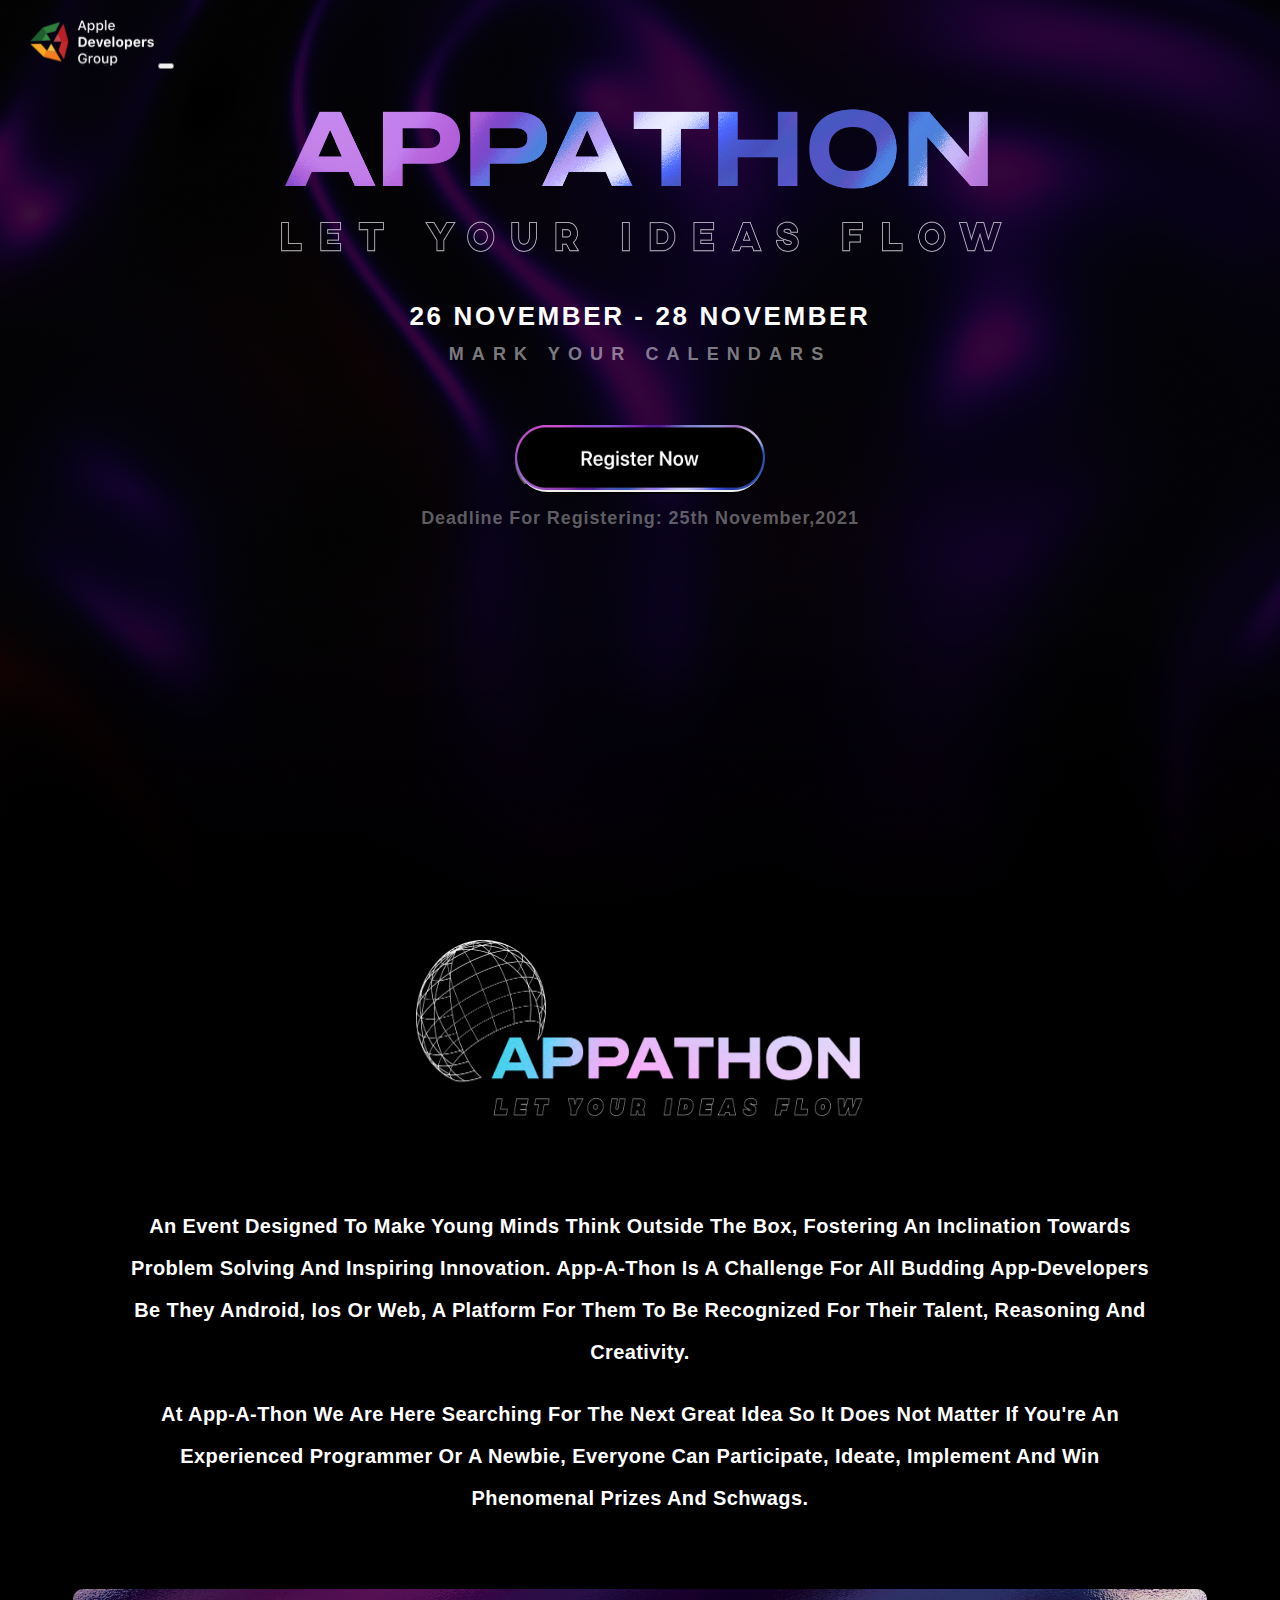
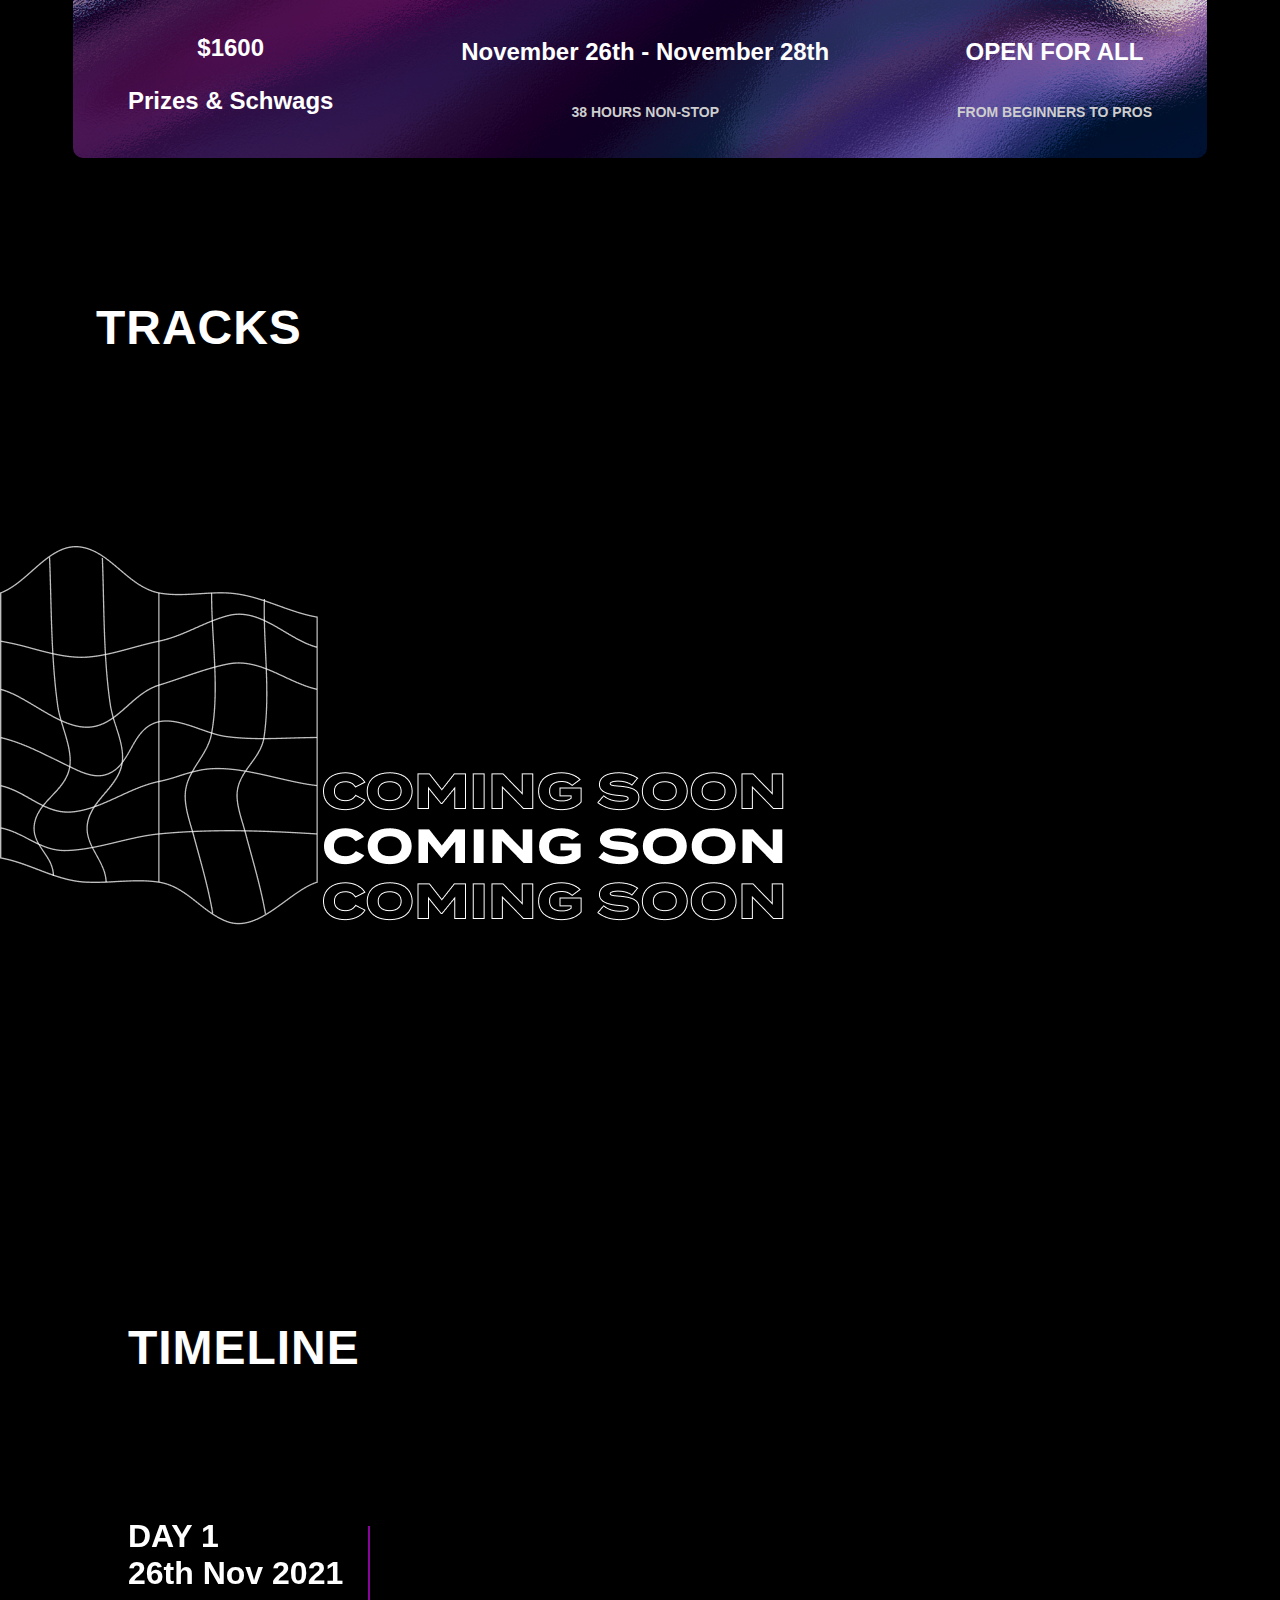
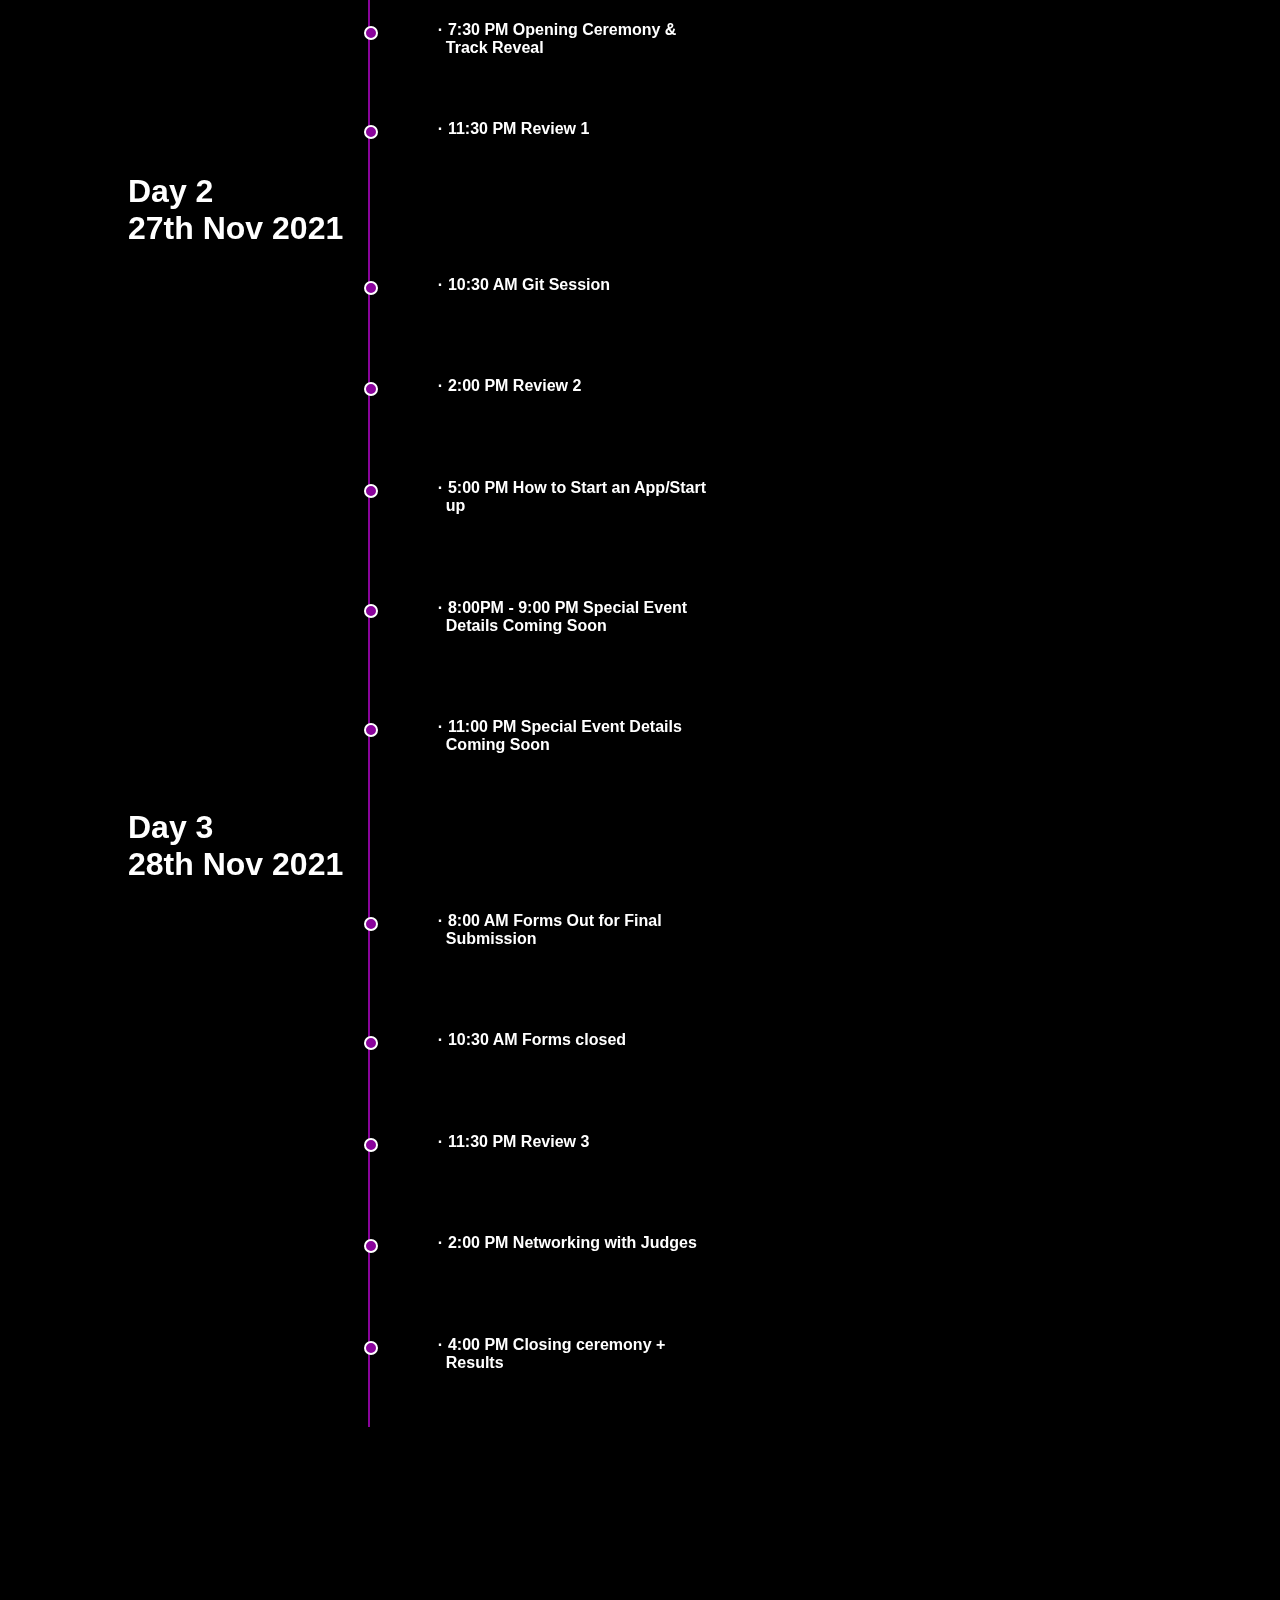
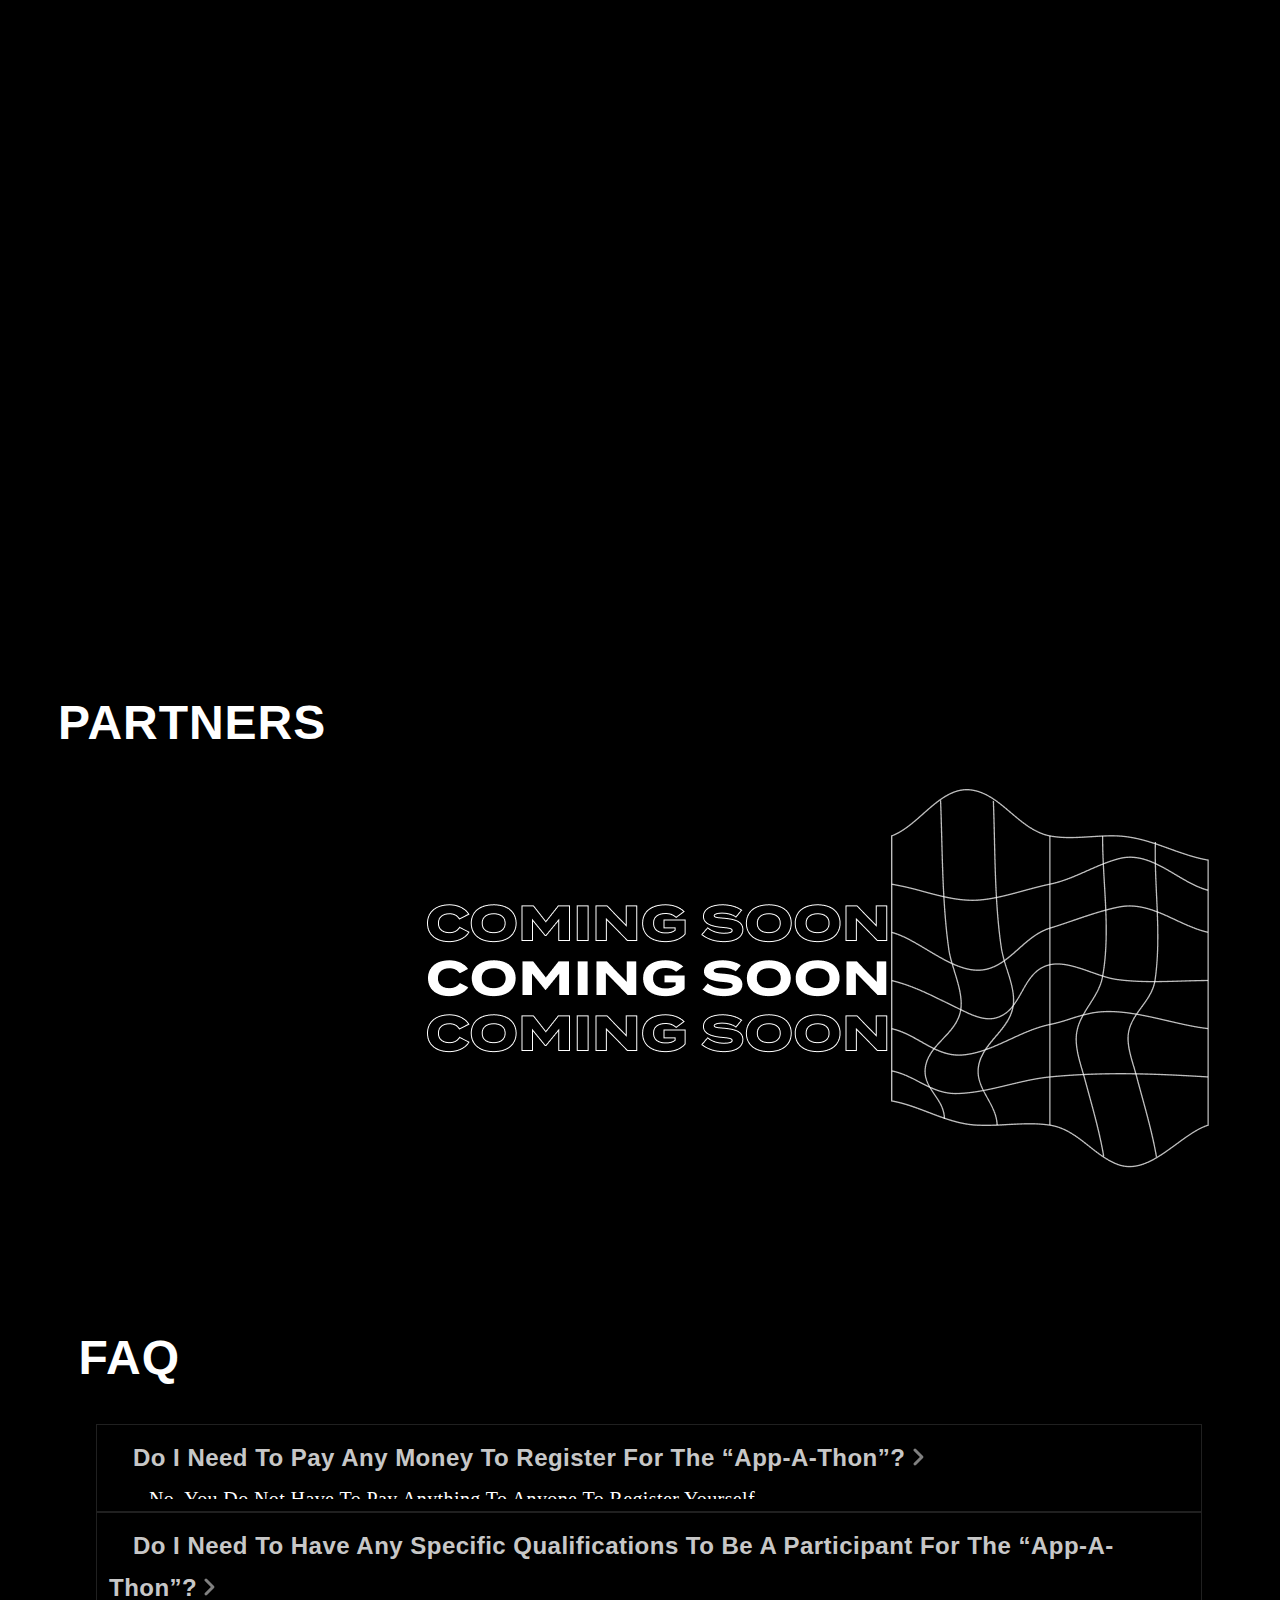
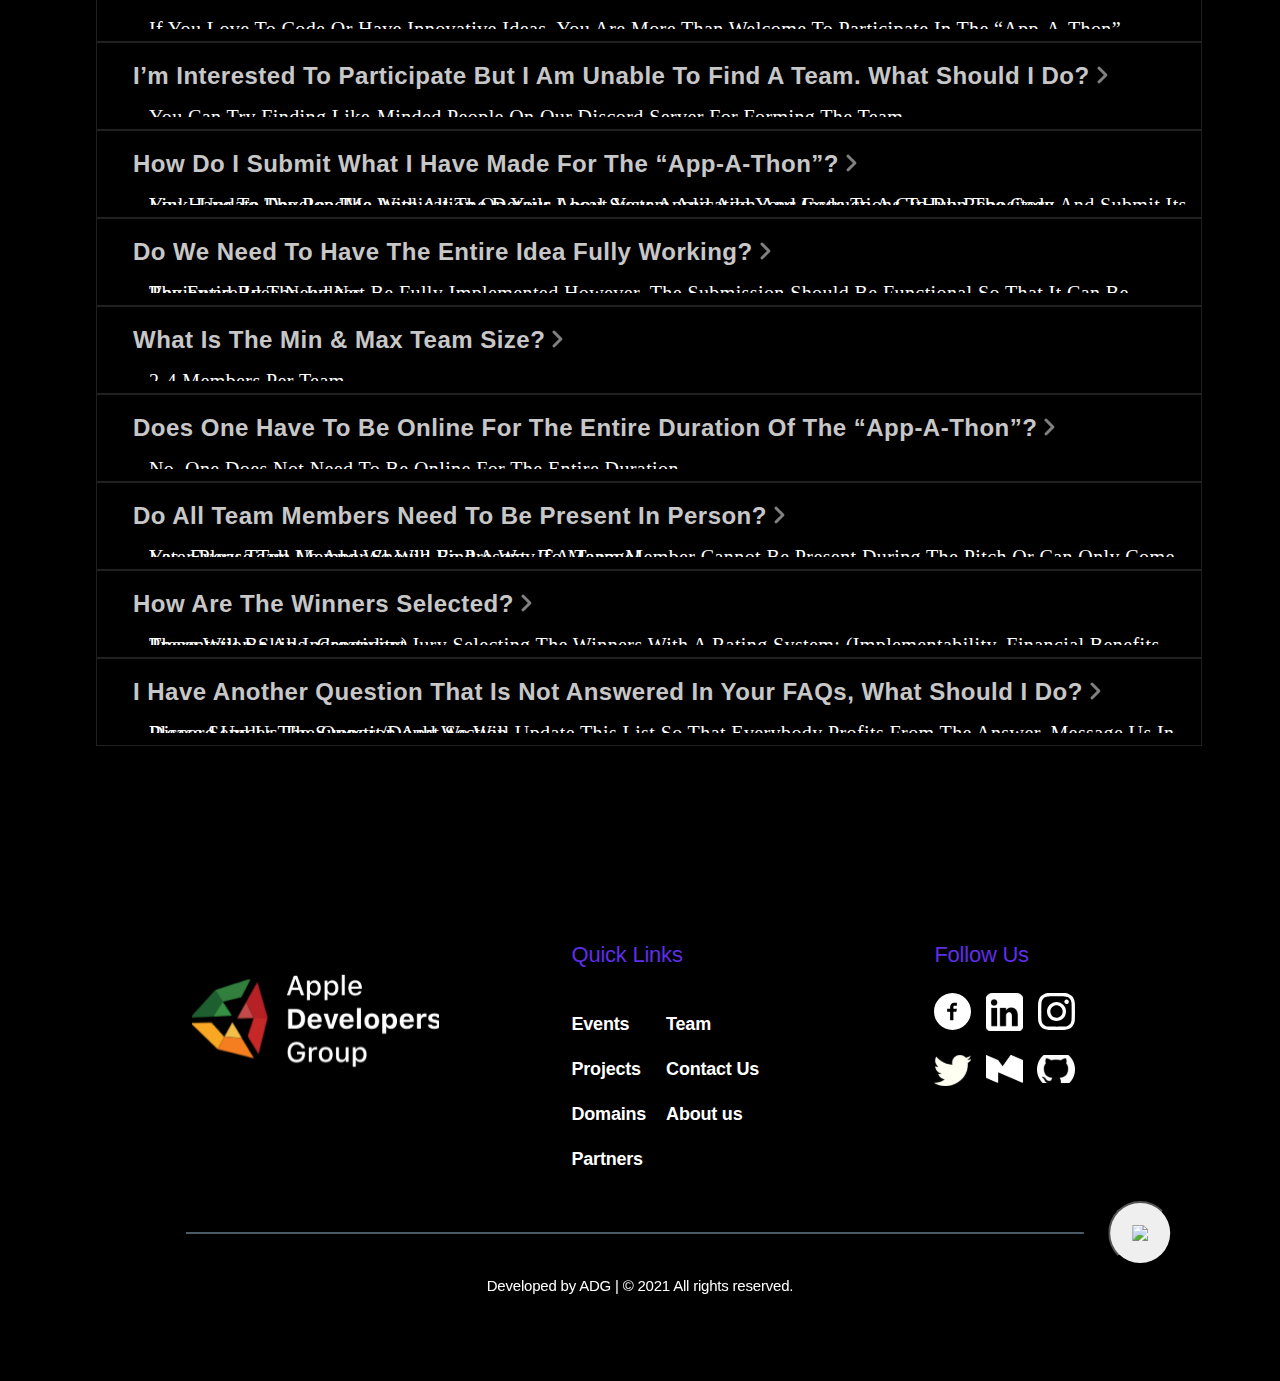
==== commit 7e44bd57: "faq updated" ====
--- a/index.html
+++ b/index.html
@@ -515,7 +515,7 @@
             <img src="images/Vector.png" alt="na" class="arrow" /></span></a>
         <div class="expandable" id="q1">
           <p class="ans">
-            No. You do not have to pay anything to anyone to register yourself for any Hackathon
+            No. You do not have to pay anything to anyone to register yourself.
           </p>
         </div>
       </div>
@@ -525,7 +525,7 @@
 
       <div class="box">
         <a href="#2" class="ques"><span>Do I need to have any specific qualifications to be a participant for the
-            Hackathon?
+            “App-A-Thon”?
             <img src="images/Vector.png" alt="na" class="arrow" /></span></a>
         <div class="expandable" id="2">
           <p class="ans">
@@ -548,7 +548,7 @@
 
 
       <div class="box">
-        <a href="#q4" class="ques"><span>How do I submit what I have made for the Hackathon?
+        <a href="#q4" class="ques"><span>How do I submit what I have made for the “App-A-Thon”?
             <img src="images/Vector.png" alt="na" class="arrow" /></span></a>
         <div class="expandable" id="q4">
           <p class="ans">
@@ -585,7 +585,7 @@
 
 
       <div class="box">
-        <a href="#q7" class="ques"><span>Does one have to be online for the entire duration of the Hackathon?
+        <a href="#q7" class="ques"><span>Does one have to be online for the entire duration of the “App-A-Thon”?
             <img src="images/Vector.png" alt="na" class="arrow" /></span></a>
         <div class="expandable" id="q7">
           <p class="ans">
--- a/css/styles.css
+++ b/css/styles.css
@@ -8,6 +8,7 @@
 }
 
 @import url("https://fonts.googleapis.com/css2?family=Raleway:wght@700;900&display=swap");
+
 
 /* Navbar */
 
@@ -142,7 +143,6 @@
   padding-top: 20px;
   padding-left: 30px;
   padding-right: 30px;
-  height: 100vh;
   background: #000000;
 }
 
@@ -261,13 +261,16 @@
 /* Tracks Page */
 
 .tracks_page {
-  padding-top: 120px;
+  padding-top: 5em;
 
   padding-right: 120px;
   height: 100vh;
   background: #000000;
 }
 
+.arjeet {
+  padding-top: 8em;
+}
 
 #grid1 {
   align-self: flex-start;
@@ -306,8 +309,16 @@
 /* Headings Tracks Page */
 
 .tracks_heading .h1 {
-  font-family: -apple-system, BlinkMacSystemFont, "Segoe UI", Roboto, Oxygen,
-    Ubuntu, Cantarell, "Open Sans", "Helvetica Neue", sans-serif;
+  font-family: -apple-system,
+    BlinkMacSystemFont,
+    "Segoe UI",
+    Roboto,
+    Oxygen,
+    Ubuntu,
+    Cantarell,
+    "Open Sans",
+    "Helvetica Neue",
+    sans-serif;
   font-style: normal;
   font-weight: bold;
   font-size: 48px;
@@ -321,8 +332,12 @@
 }
 
 .tracks .h1 {
-  font-family: -apple-system, BlinkMacSystemFont, "Segoe UI", Roboto, Oxygen,
-    Ubuntu, Cantarell, "Open Sans", "Helvetica Neue", sans-serif;
+  font-family: "Termina W05 Bold" !important;
+  font-size: 16px;
+  font-style: normal;
+  -webkit-font-smoothing: antialiased;
+  -webkit-text-stroke-width: 0.2px;
+  -moz-osx-font-smoothing: grayscale;
   font-style: normal;
   font-weight: bold;
   font-size: 48px;
@@ -353,12 +368,14 @@
 
 /* TimeLine Page */
 
+
 .timeline_page {
   padding-top: 120px;
   padding-left: 10%;
   background: #000000;
-  height: 300vh;
-}
+  height: 275vh;
+}
+
 
 .timeline_main {
   display: flex;
@@ -413,7 +430,7 @@
   position: absolute;
   top: 0.5rem;
   bottom: 0rem;
-  left: 5em;
+  left: 15em;
   z-index: 1;
   background: #89049b;
 }
@@ -455,11 +472,13 @@
 
 #timeline section.year {
   position: relative;
+
 }
 
 #timeline section.year:first-child section {
   margin-top: -1.3em;
   padding-bottom: 0px;
+
 }
 
 #timeline section.year section {
@@ -521,13 +540,15 @@
   -ms-border-radius: 50%;
   border-radius: 50%;
   position: absolute;
-  left: 4.8em;
-  top: 3px;
+  left: 14.75em;
+  top: 55px;
   z-index: 2;
+
 }
 
 #timeline section.year section ul li {
-  margin-left: 0.5rem;
+  margin-left: 10rem;
+  padding-top: 50px;
 }
 
 #timeline section.year section ul li:before {
@@ -592,11 +613,38 @@
 
 .partner_page {
   padding-top: 100px;
-  padding-left: 160px;
   padding-right: 120px;
   background: #000000;
 }
 
+.part-2 {
+  display: flex;
+  align-items: center;
+  justify-content: center;
+  margin-left: 41%;
+}
+
+#grid2 {
+
+  align-self: flex-end;
+}
+
+#part {
+  font-family: "Raleway",
+    sans-serif;
+  font-style: normal;
+  font-weight: bold;
+  font-size: 48px;
+  line-height: 175.5%;
+  /* or 84px */
+  letter-spacing: 0.02em;
+  text-transform: uppercase;
+
+  color: #ffffff;
+  padding-left: 5%;
+  margin-top: 1em;
+  margin-bottom: 0.5em;
+}
 
 #main_content {
   text-align: left;
@@ -913,6 +961,8 @@
   line-height: 1.5;
   padding-top: 1em;
   color: #ffffff;
+  background: #0C0C0C;
+
 }
 
 @media screen and (max-width: 600px) {
@@ -972,8 +1022,7 @@
 }
 
 .ans {
-  font-family: -apple-system, BlinkMacSystemFont, "Segoe UI", Roboto, Oxygen,
-    Ubuntu, Cantarell, "Open Sans", "Helvetica Neue", sans-serif;
+  font-family: ;
   font-style: normal;
   font-weight: normal;
   font-size: 20px;
@@ -1608,16 +1657,28 @@
   }
 }
 
-@media only screen and (max-width: 450px) {
+@media only screen and (max-width: 900px) {
   #grid1 {
     height: 0;
     width: 0;
   }
 
   #coming {
-    height: 100%;
-    width: 100%;
-    margin-left: 25%;
+    height: 75%;
+    width: 75%;
+    margin-left: 13%;
+
+  }
+
+  #grid2 {
+    height: 0;
+    width: 0;
+  }
+
+  #coming2 {
+    height: 180%;
+    width: 180%;
+    margin-left: 25px;
   }
 
   .tracks {
@@ -1635,5 +1696,79 @@
 
 
   .timeline_page {
-    height: 4500px;
-  }+    height: 250vh;
+  }
+
+  #timeline section.year section ul li {
+    margin-left: 0rem;
+    width: 200px;
+    padding-top: 50px;
+  }
+
+
+  #timeline section.year section ul:first-of-type:after {
+    content: "";
+    width: 10px;
+    height: 10px;
+    background: #89049b;
+    border: 2px solid #fff;
+    -webkit-border-radius: 50%;
+    -moz-border-radius: 50%;
+    -ms-border-radius: 50%;
+    border-radius: 50%;
+    position: absolute;
+    left: 4.8em;
+    top: 55px;
+    z-index: 2;
+
+  }
+
+  #timeline div:after {
+    content: "";
+    width: 2px;
+    position: absolute;
+    top: 0.5rem;
+    bottom: 0rem;
+    left: 5em;
+    z-index: 1;
+    background: #89049b;
+  }
+
+  #timeline h3 {
+
+    font-size: 20px;
+  }
+
+  #part {
+    margin-left: 20%;
+  }
+
+
+  #faq {
+    margin-left: 30%;
+  }
+
+  .box {
+    padding: 0;
+    margin: 0;
+    padding-bottom: 10px;
+    padding-top: 10px;
+  }
+
+  .ques {
+    font-size: 16px;
+  }
+
+  .ans {
+    font-size: 14px;
+  }
+
+  .tracks_page {
+    padding-top: 2em;
+    padding-right: 0px;
+  }
+
+  #content {
+    margin-left: 30px;
+  }
+}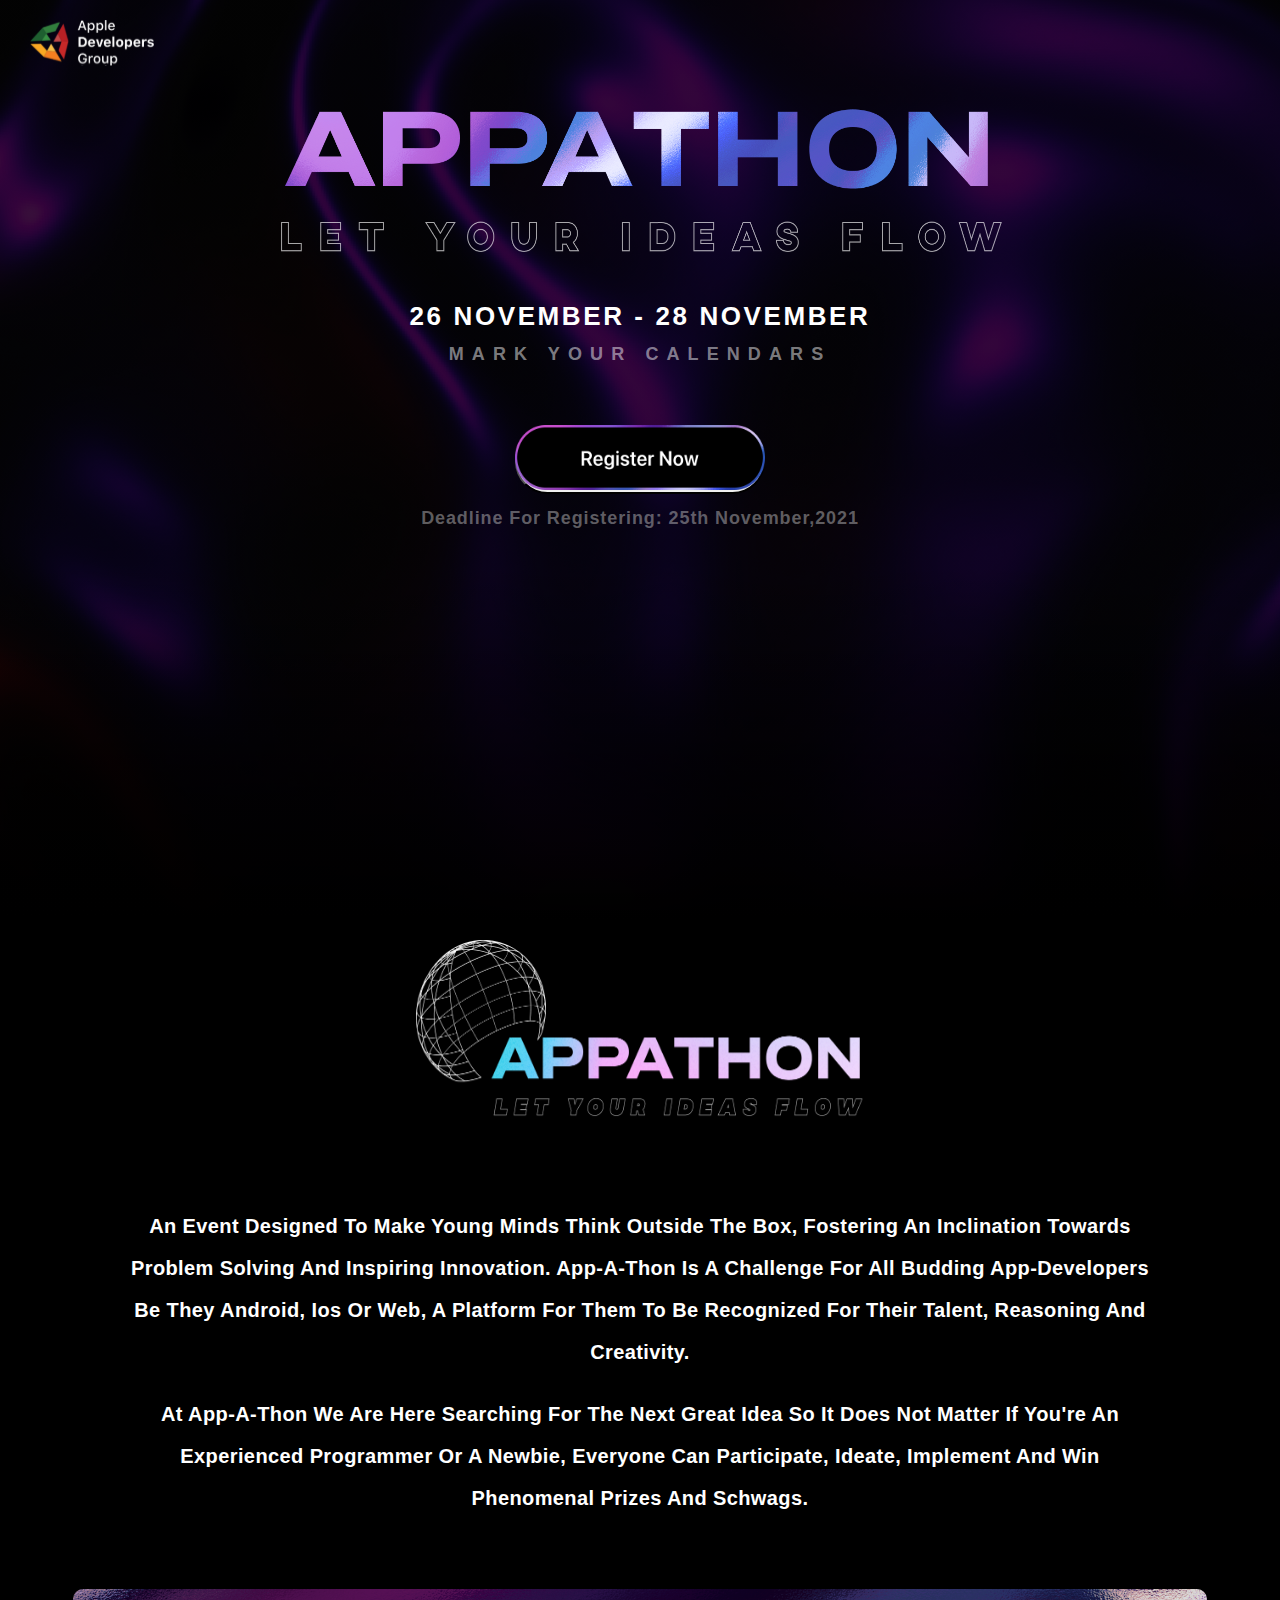
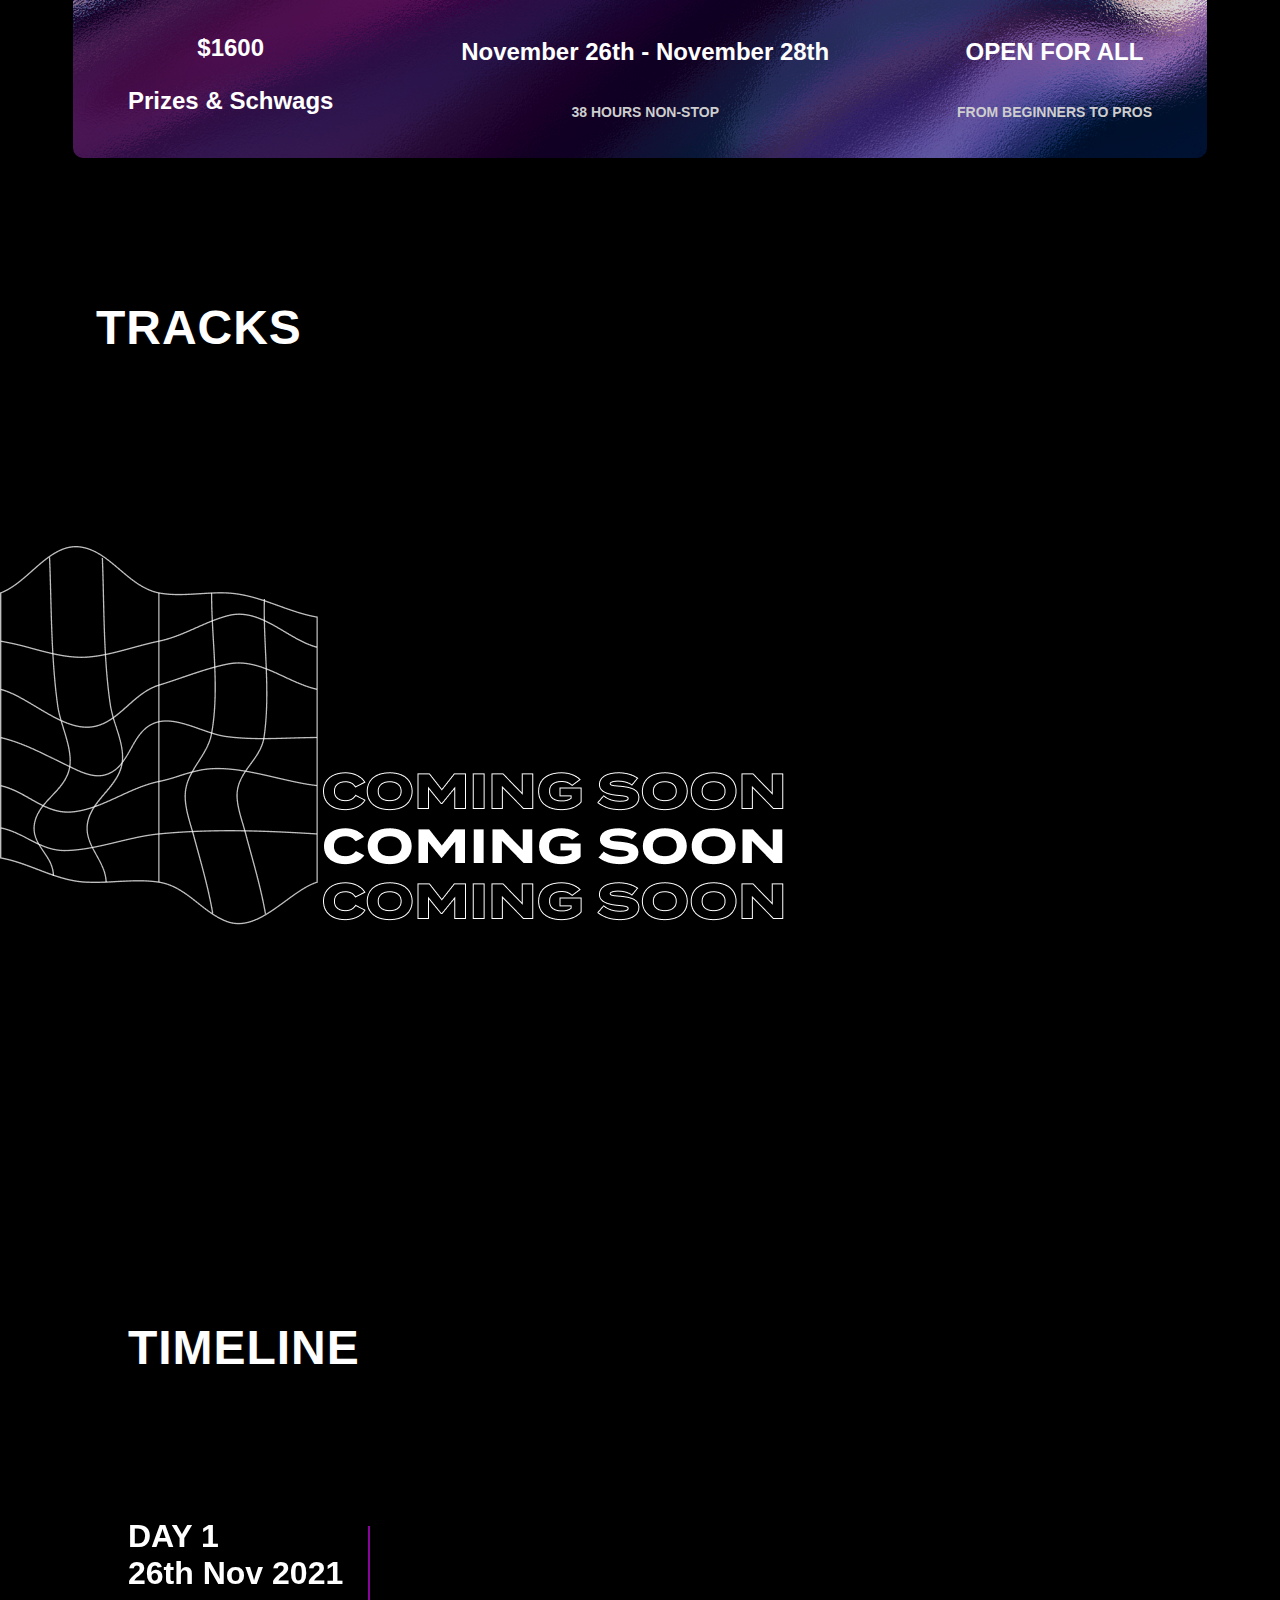
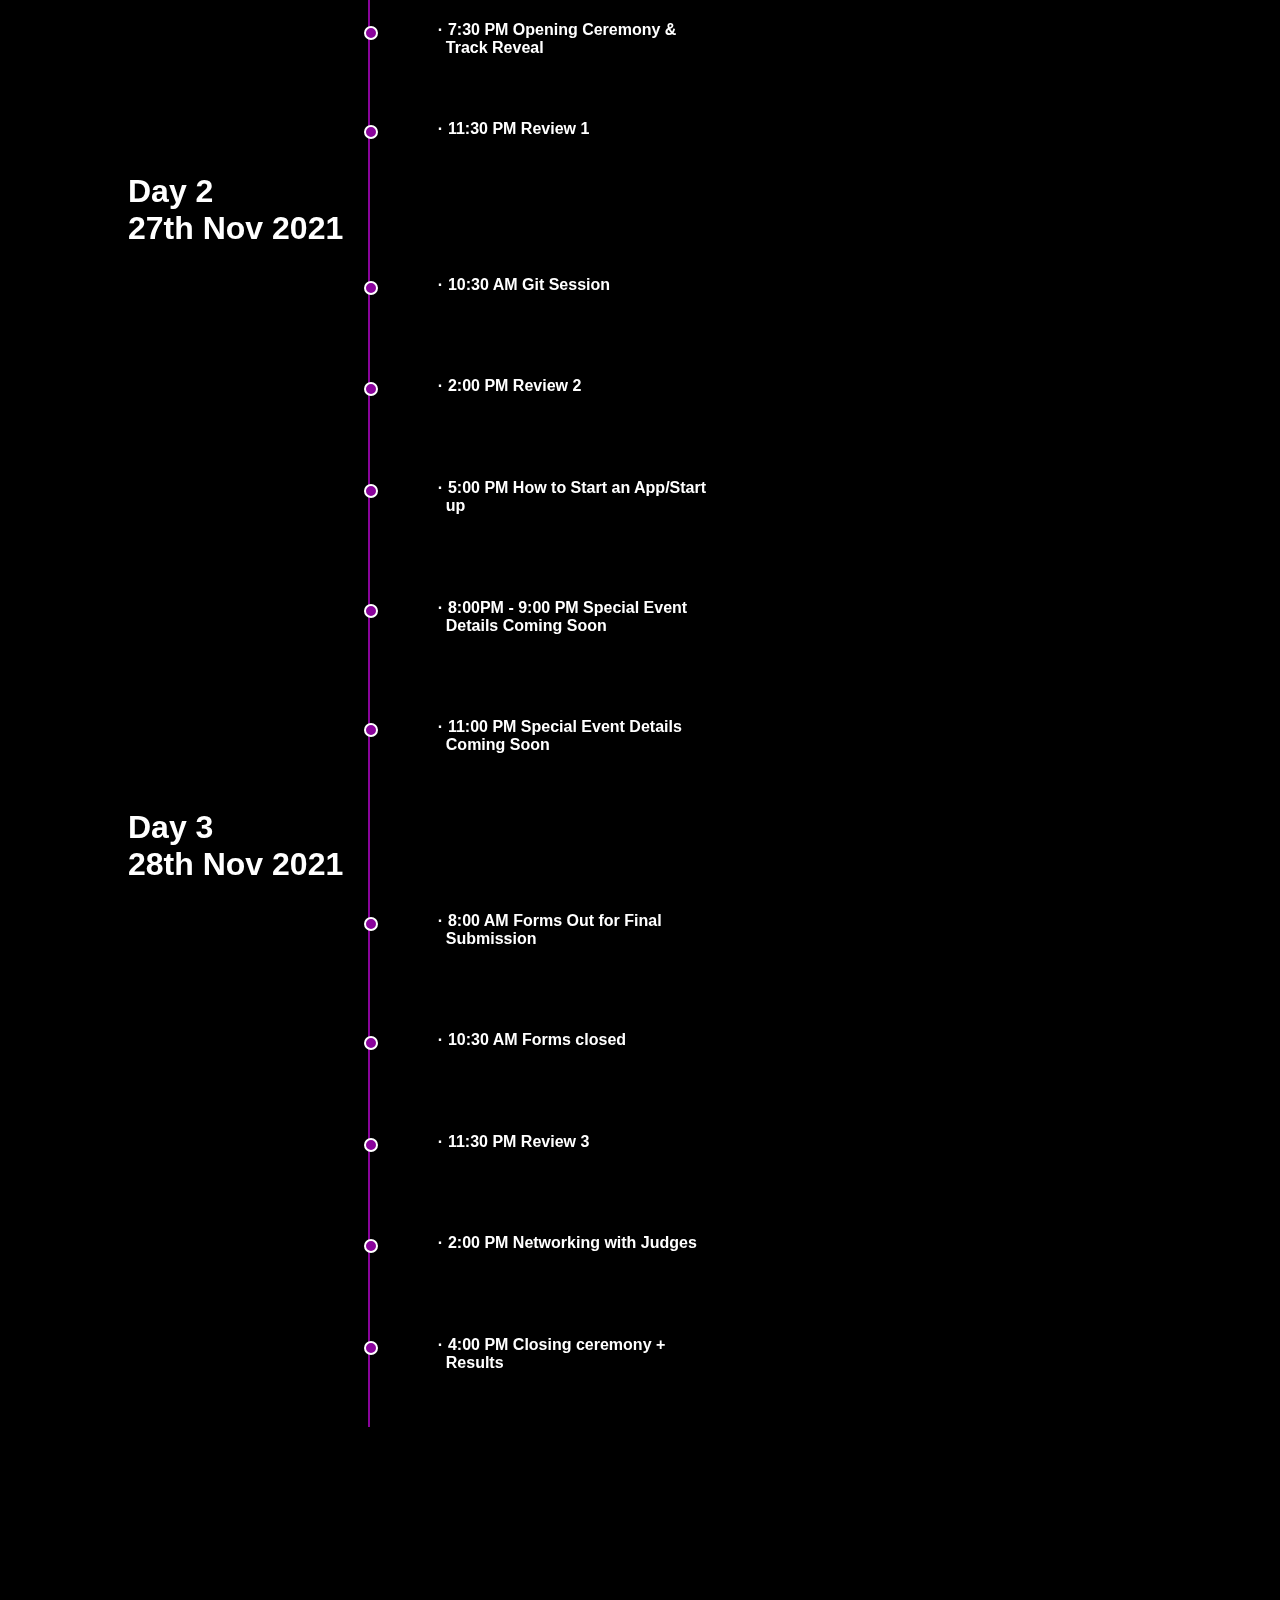
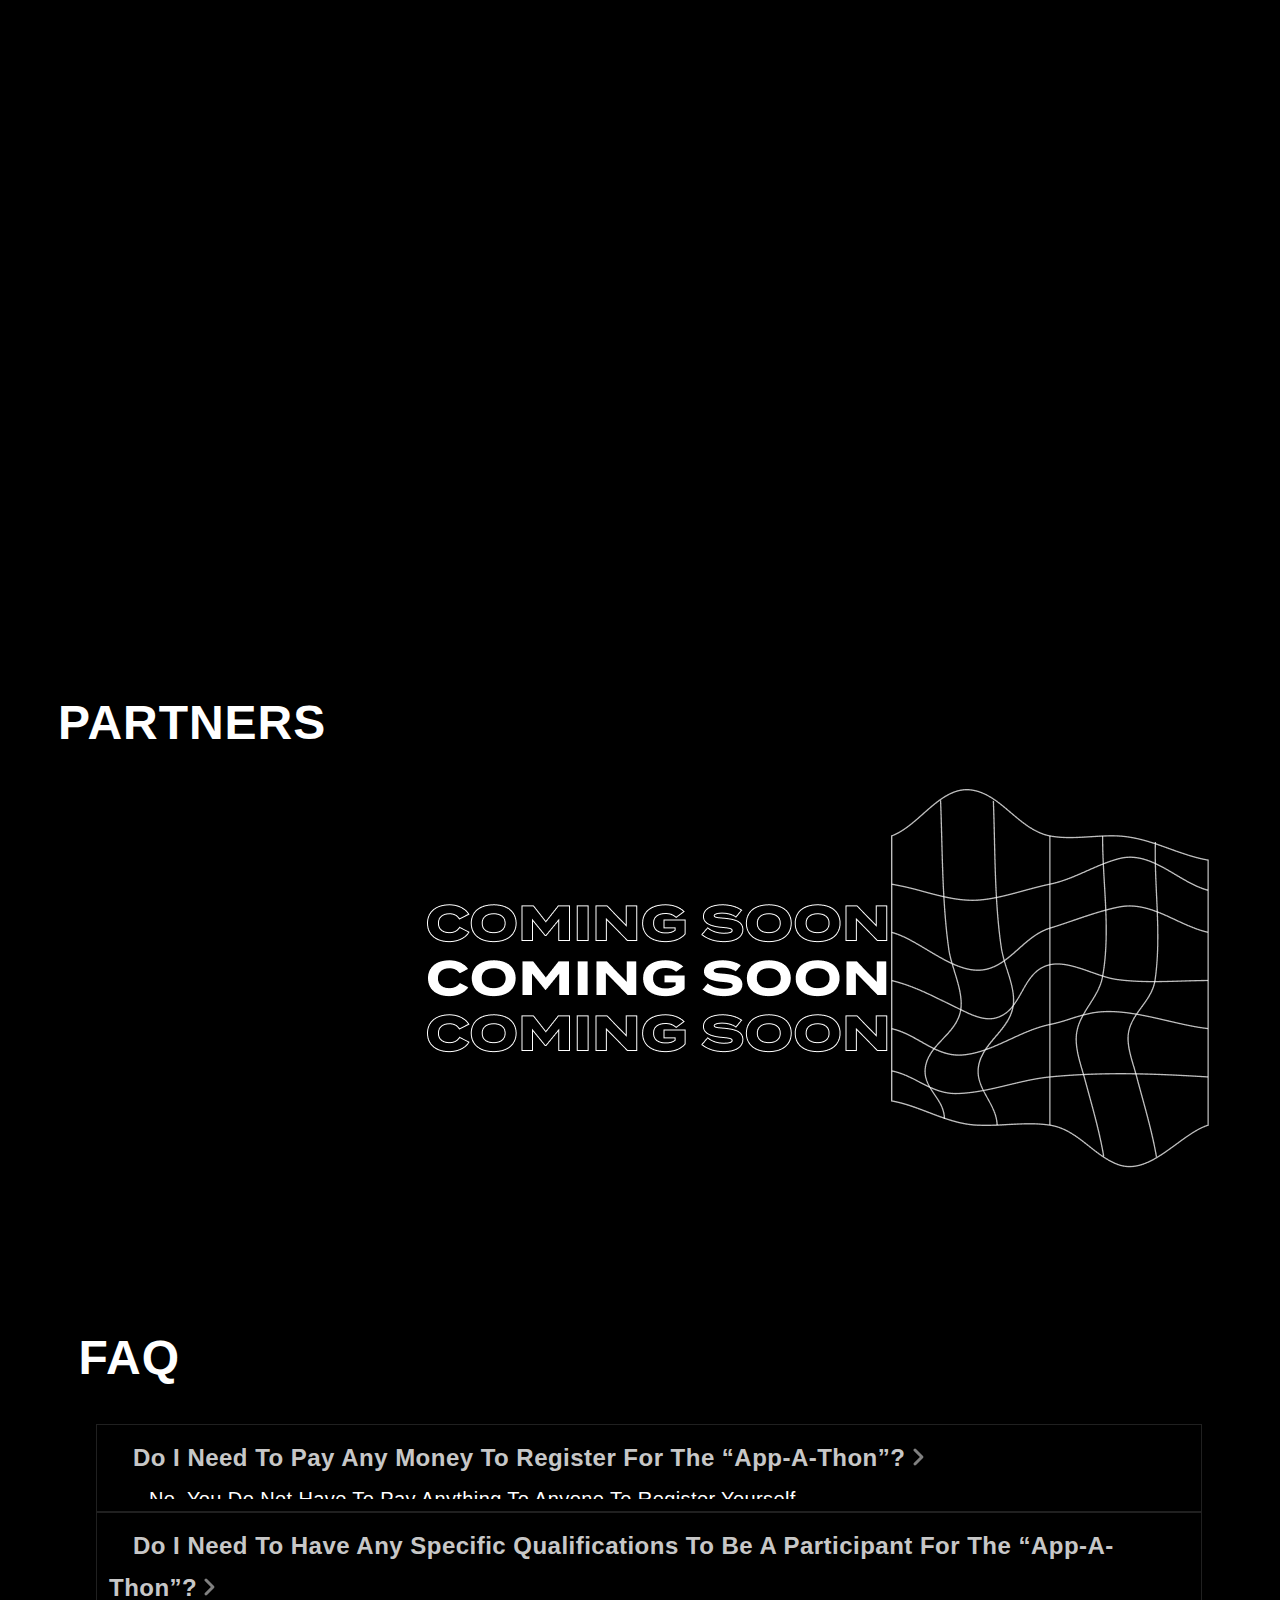
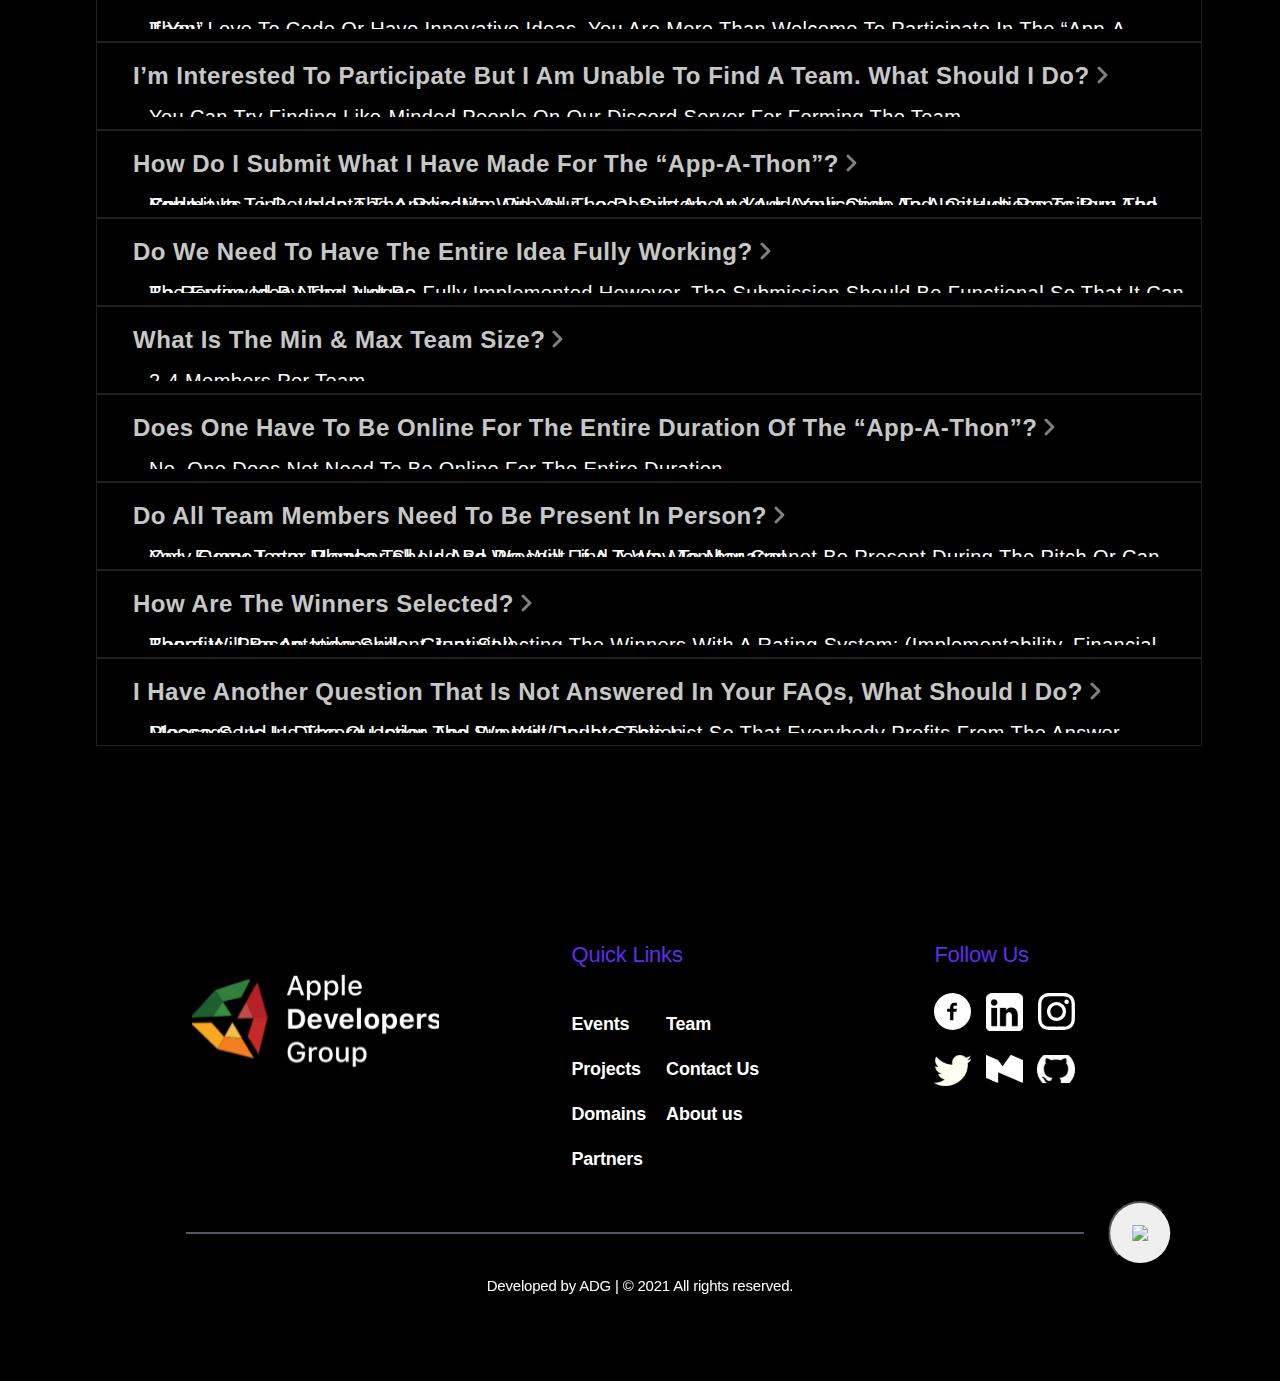
==== commit 9a624ec2: "phone responsive" ====
--- a/index.html
+++ b/index.html
@@ -2,10 +2,10 @@
 <html>
 
 <head>
-  <meta charset="utf-8" />
-  <meta http-equiv="X-UA-Compatible" content="IE=edge" />
+  <meta charset="UTF-8">
+  <meta http-equiv="X-UA-Compatible" content="IE=edge">
+  <meta name="viewport" content="width=device-width, initial-scale=1.0">
   <title>App-a-Thon 2021</title>
-  <meta content="width=device-width, initial-scale=1" name="viewport" />
   <!-- SEO -->
   <link rel="apple-touch-icon" sizes="180x180" href="./favicon_adg/apple-touch-icon.png" />
   <link rel="icon" type="image/png" sizes="32x32" href="./favicon_adg/favicon-32x32.png" />
@@ -24,6 +24,9 @@
   <!-- SEO -->
 
   <link rel="stylesheet" href="./css/styles.css" />
+
+  <!--   Media Querry -->
+  <link rel="stylesheet" href="./css/mediaQ.css">
   <!-- BootStrap CSS -->
   <link href="https://cdn.jsdelivr.net/npm/bootstrap@5.1.3/dist/css/bootstrap.min.css" rel="stylesheet"
     integrity="sha384-1BmE4kWBq78iYhFldvKuhfTAU6auU8tT94WrHftjDbrCEXSU1oBoqyl2QvZ6jIW3" crossorigin="anonymous" />
@@ -43,11 +46,7 @@
   <section class="landing_page" id="landing_page">
     <div class="container-fluid">
       <a class="navbar-brand"><img src="./images/adg_logo.svg" alt="" /></a>
-      <button class="navbar-toggler" type="button" data-bs-toggle="collapse"
-        data-bs-target="#navbarToggleExternalContent" aria-controls="navbarToggleExternalContent" aria-expanded="false"
-        aria-label="Toggle navigation">
-        <span class="navbar-toggler-icon"></span>
-      </button>
+
     </div>
     </nav>
     <div class="main">
@@ -55,13 +54,13 @@
         <img class="heading_img" src="./assets/logo.png" />
       </div>
       <div class="date">
-        <p class="h1">26 NOVEMBER - 28 NOVEMBER</p>
+        <p class="h1" id="edate">26 NOVEMBER - 28 NOVEMBER</p>
         <p class="h2">MARK YOUR CALENDARS</p>
       </div>
       <div class="deadline">
         <button class="register">
           <a href="https://vtop.vit.ac.in/vtop/initialProcess"> <img src="./assets/register.png"
-              style="width: 250px; height: 65px" /></a>
+              style="width: 250px; height: 65px" class="reg-btn" /></a>
 
         </button>
         <p class="h1">Deadline For Registering: 25th November,2021</p>
--- a/css/styles.css
+++ b/css/styles.css
@@ -1,6 +1,11 @@
+html {
+  overflow-x: hidden;
+}
+
 body {
   margin: 0;
   background: #000000 !important;
+  overflow-x: hidden;
 }
 
 a:link {
@@ -28,8 +33,8 @@
   background: linear-gradient(180deg, rgba(0, 0, 0, 0) 61.46%, #000000 100%),
     linear-gradient(0deg, rgba(0, 0, 0, 0.52), rgba(0, 0, 0, 0.52)),
     url("../images/animation.svg");
-  /* background: url(../images/final_render.mp4);
-  z-index: 10; */
+  /*   background: url("../images/final_render.mp4");
+ */
 }
 
 .main {
@@ -57,6 +62,7 @@
   width: 723px;
   height: 188px;
 }
+
 
 .date .h1 {
   font-family: -apple-system, BlinkMacSystemFont, "Segoe UI", Roboto, Oxygen,
@@ -262,7 +268,16 @@
 
 .tracks_page {
   padding-top: 5em;
-
+  font-family: -apple-system,
+    BlinkMacSystemFont,
+    "Segoe UI",
+    Roboto,
+    Oxygen,
+    Ubuntu,
+    Cantarell,
+    "Open Sans",
+    "Helvetica Neue",
+    sans-serif;
   padding-right: 120px;
   height: 100vh;
   background: #000000;
@@ -332,12 +347,18 @@
 }
 
 .tracks .h1 {
-  font-family: "Termina W05 Bold" !important;
-  font-size: 16px;
-  font-style: normal;
-  -webkit-font-smoothing: antialiased;
-  -webkit-text-stroke-width: 0.2px;
-  -moz-osx-font-smoothing: grayscale;
+  font-family: -apple-system,
+    BlinkMacSystemFont,
+    "Segoe UI",
+    Roboto,
+    Oxygen,
+    Ubuntu,
+    Cantarell,
+    "Open Sans",
+    "Helvetica Neue",
+    sans-serif;
+
+
   font-style: normal;
   font-weight: bold;
   font-size: 48px;
@@ -398,12 +419,6 @@
   height: 315px;
 }
 
-@media (max-width: 960px) {
-  .timeline_heading {
-    margin-left: 3rem;
-  }
-
-}
 
 ul {
   list-style-type: none;
@@ -460,15 +475,7 @@
 
 }
 
-@media (min-width: 62em) {
-  #timeline h3 {
-    font-size: 2em;
-    font-family: -apple-system, BlinkMacSystemFont, "Segoe UI", Roboto, Oxygen,
-      Ubuntu, Cantarell, "Open Sans", "Helvetica Neue", sans-serif;
-    font-weight: bold;
-    color: #ffffff;
-  }
-}
+
 
 #timeline section.year {
   position: relative;
@@ -502,11 +509,7 @@
   color: #c5c5c5;
 }
 
-@media (min-width: 62em) {
-  #timeline section.year section h4 {
-    font-size: 1em;
-  }
-}
+
 
 #timeline section.year section ul {
   list-style-type: none;
@@ -516,12 +519,7 @@
   font-size: 1em;
 }
 
-@media (min-width: 62em) {
-  #timeline section.year section ul {
-    font-size: 1em;
-    padding: 0 0 0 81px;
-  }
-}
+
 
 #timeline section.year section ul:last-child {
   margin-bottom: 0;
@@ -965,19 +963,6 @@
 
 }
 
-@media screen and (max-width: 600px) {
-  .faq_page {
-    padding-top: 100px;
-    padding-left: 15px;
-    padding-right: 15px;
-    height: auto;
-    background: #000000;
-  }
-
-  .ques {
-    font-size: 4em;
-  }
-}
 
 .ques {
   font-family: -apple-system, BlinkMacSystemFont, "Segoe UI", Roboto, Oxygen,
@@ -1022,7 +1007,16 @@
 }
 
 .ans {
-  font-family: ;
+  font-family: -apple-system,
+    BlinkMacSystemFont,
+    "Segoe UI",
+    Roboto,
+    Oxygen,
+    Ubuntu,
+    Cantarell,
+    "Open Sans",
+    "Helvetica Neue",
+    sans-serif;
   font-style: normal;
   font-weight: normal;
   font-size: 20px;
@@ -1211,564 +1205,4 @@
   color: #ffffff;
 }
 
-/* Media Queries */
-
-@media only screen and (max-width: 1300px) {
-  .div_two {
-    width: 18vw;
-  }
-
-  .div_three {
-    width: 12vw;
-  }
-}
-
-@media only screen and (max-width: 1025px) {
-  /* Navbar */
-
-  .landing_page {
-    height: 150vh;
-  }
-
-
-
-
-  .date {
-    margin-top: 60px;
-  }
-
-  .deadline {
-    margin-top: 80px;
-  }
-
-  /* Headings Landing Page */
-
-  .heading_img {
-    margin-top: 20px;
-    width: 100%;
-    height: 168px;
-  }
-
-  .date .h1 {
-    font-size: 5vw;
-  }
-
-  .date .h2 {
-    font-size: 2.9vw;
-  }
-
-  .deadline {
-    margin-top: 100px;
-  }
-
-  .deadline .h1 {
-    font-size: 2.8vw;
-  }
-
-  .deadline .h2 {
-    display: flex;
-    justify-content: center;
-    text-align: center;
-    margin-top: 50px;
-    font-size: 12vw;
-  }
-
-  /* Info Page */
-
-  .info_para {
-    margin-top: 90px;
-  }
-
-  .info_custom {
-    margin-top: 80px;
-    padding: 0;
-    width: 90vw;
-    height: 149px;
-    background-position: center;
-    background-repeat: no-repeat;
-    background-size: cover;
-  }
-
-  /* Headins Info Page */
-
-  .info_heading_img {
-    width: 55vw;
-    height: 181.13px;
-  }
-
-  .info_div_one {
-    width: 16vw;
-  }
-
-  .info_div_three {
-    width: 26.5vw;
-  }
-
-  /* Footer */
-
-  .footer_main {
-    width: 80vw;
-  }
-
-  .footer_up {
-    width: 100%;
-  }
-
-  .links {
-    display: flex;
-  }
-
-  .div_two {
-    width: 25vw;
-  }
-
-  .div_three {
-    width: 14vw;
-  }
-
-  .icons {
-    margin-top: 0;
-  }
-
-  .icons img {
-    margin-bottom: 5px;
-  }
-
-  .footer_down {
-    width: 100%;
-    margin-top: 70px;
-  }
-
-  .footer_para_up {
-    width: 87.5vw;
-    display: flex;
-    justify-content: center;
-    align-items: center;
-  }
-
-  .line {
-    transform: translateX(2.1vw);
-  }
-
-  /* Headings Footer */
-
-  .line {
-    width: 80%;
-  }
-
-  .line-up {
-    margin-bottom: 25px;
-  }
-}
-
-@media only screen and (max-width: 850px) {
-  .div_three {
-    width: 14vw;
-  }
-}
-
-@media only screen and (max-width: 700px) {
-  /* Navbar */
-
-  #navbar {
-    padding: 10px;
-    margin-bottom: 0;
-  }
-
-  .date {
-    width: 87vw;
-    margin-top: 40px;
-  }
-
-  .deadline {
-    margin-top: 0;
-  }
-
-  /* Headings Landing Page */
-
-  .heading_img {
-    margin-top: 20px;
-    width: 100%;
-    height: 168px;
-  }
-
-  .date .h1 {
-    font-size: 5vw;
-  }
-
-  .date .h2 {
-    font-size: 2.9vw;
-  }
-
-  .deadline {
-    margin-top: 100px;
-  }
-
-  .deadline .h1 {
-    font-size: 2.8vw;
-  }
-
-  .deadline .h2 {
-    display: flex;
-    justify-content: center;
-    text-align: center;
-    margin-top: 50px;
-    font-size: 12vw;
-  }
-
-  /* Info Page */
-
-  .info_para {
-    margin-top: 20px;
-  }
-
-  .info_custom {
-    margin-top: 20px;
-    padding: 20px;
-    width: 90vw;
-    height: 149px;
-    background-position: center;
-    background-repeat: no-repeat;
-    background-size: cover;
-  }
-
-  /* Headins Info Page */
-
-  .info_heading_img {
-    width: 65vw;
-    height: 181.13px;
-  }
-
-  .info_div_one {
-    width: 16vw;
-  }
-
-  .info_div_three {
-    width: 26.5vw;
-  }
-
-  .info_para .h3 {
-    font-size: 12px;
-  }
-
-  .info_div_one .h3 {
-    font-size: 16px;
-    line-height: 29px;
-    /* identical to box height */
-
-    text-align: center;
-
-    color: #ffffff;
-  }
-
-  .info_div_one .h4 {
-    font-size: 16px;
-  }
-
-  .info_div .h3 {
-    font-size: 16px;
-  }
-
-  .info_div .h4 {
-    font-size: 10px;
-  }
-
-  /* Footer */
-
-  .footer_main {
-    width: 90vw;
-  }
-
-  .footer_adg {
-    height: 150px;
-    width: 150px;
-  }
-
-  .links {
-    display: flex;
-  }
-
-  .div_two {
-    width: 25vw;
-  }
-
-  .div_three {
-    width: 19vw;
-  }
-}
-
-@media only screen and (max-width: 450px) {
-  /* Navbar */
-
-  #navbar {
-    padding: 10px;
-    margin-bottom: 0;
-  }
-
-  .date {
-    width: 87vw;
-    margin-top: 10px;
-  }
-
-  .deadline {
-    margin-top: 40px;
-  }
-
-  /* Headings Landing Page */
-
-  .heading_img {
-    margin-top: 20px;
-    width: 100%;
-    height: 168px;
-  }
-
-  .date .h1 {
-    font-size: 5vw;
-  }
-
-  .date .h2 {
-    font-size: 2.9vw;
-  }
-
-  .deadline .h1 {
-    font-size: 2.8vw;
-  }
-
-  .deadline .h2 {
-    display: flex;
-    justify-content: center;
-    text-align: center;
-    margin-top: 15px;
-    font-size: 12vw;
-  }
-
-  /* Info Page */
-
-  .info_para {
-    margin-top: 10px;
-  }
-
-  .info_custom {
-    margin-top: 10px;
-    padding: 0;
-    width: 90vw;
-    height: 149px;
-    background-position: center;
-    background-repeat: no-repeat;
-    background-size: cover;
-  }
-
-  /* Headins Info Page */
-
-  .info_heading_img {
-    width: 50vw;
-    height: 121.13px;
-  }
-
-  .info_div_one {
-    width: 13vw;
-  }
-
-  .info_div_two {
-    width: 55vw;
-  }
-
-  .info_div_three {
-    width: 22.5vw;
-  }
-
-  .info_para .h3 {
-    font-size: 11px;
-  }
-
-  .info_div_one .h3 {
-    font-size: 12px;
-    line-height: 29px;
-    /* identical to box height */
-
-    text-align: center;
-
-    color: #ffffff;
-  }
-
-  .info_div_one .h4 {
-    font-size: 12px;
-  }
-
-  .info_div .h3 {
-    font-size: 12px;
-  }
-
-  .info_div .h4 {
-    font-size: 8px;
-  }
-
-  /* Footer */
-
-  .icons img {
-    margin-bottom: 15px;
-    width: 35px;
-    height: 35px;
-  }
-
-  .div_three {
-    width: 24vw;
-  }
-
-  .div_two {
-    width: 28vw;
-  }
-
-  .footer_main {
-    width: 90vw;
-  }
-
-  .footer_adg {
-    height: 120px;
-    width: 120px;
-  }
-
-  /* Headings Footer */
-  .footer_up .h4 {
-    font-size: 14px;
-  }
-
-  .links p {
-    font-size: 11px;
-    margin-right: 3px;
-  }
-
-  .footer_para {
-    font-size: 12px;
-  }
-
-  .links .second {
-    margin-right: 0;
-  }
-
-  .footer_button {
-    width: 44px;
-    height: 44px;
-  }
-
-  .footer_button_img {
-    width: 44px;
-    height: 44px;
-  }
-}
-
-@media only screen and (max-width: 900px) {
-  #grid1 {
-    height: 0;
-    width: 0;
-  }
-
-  #coming {
-    height: 75%;
-    width: 75%;
-    margin-left: 13%;
-
-  }
-
-  #grid2 {
-    height: 0;
-    width: 0;
-  }
-
-  #coming2 {
-    height: 180%;
-    width: 180%;
-    margin-left: 25px;
-  }
-
-  .tracks {
-    height: 0;
-  }
-
-  .tracks_page {
-    height: fit-content;
-  }
-
-  .landing_page {
-    height: fit-content;
-  }
-
-
-
-  .timeline_page {
-    height: 250vh;
-  }
-
-  #timeline section.year section ul li {
-    margin-left: 0rem;
-    width: 200px;
-    padding-top: 50px;
-  }
-
-
-  #timeline section.year section ul:first-of-type:after {
-    content: "";
-    width: 10px;
-    height: 10px;
-    background: #89049b;
-    border: 2px solid #fff;
-    -webkit-border-radius: 50%;
-    -moz-border-radius: 50%;
-    -ms-border-radius: 50%;
-    border-radius: 50%;
-    position: absolute;
-    left: 4.8em;
-    top: 55px;
-    z-index: 2;
-
-  }
-
-  #timeline div:after {
-    content: "";
-    width: 2px;
-    position: absolute;
-    top: 0.5rem;
-    bottom: 0rem;
-    left: 5em;
-    z-index: 1;
-    background: #89049b;
-  }
-
-  #timeline h3 {
-
-    font-size: 20px;
-  }
-
-  #part {
-    margin-left: 20%;
-  }
-
-
-  #faq {
-    margin-left: 30%;
-  }
-
-  .box {
-    padding: 0;
-    margin: 0;
-    padding-bottom: 10px;
-    padding-top: 10px;
-  }
-
-  .ques {
-    font-size: 16px;
-  }
-
-  .ans {
-    font-size: 14px;
-  }
-
-  .tracks_page {
-    padding-top: 2em;
-    padding-right: 0px;
-  }
-
-  #content {
-    margin-left: 30px;
-  }
-}+/* Media Queries */--- a/css/mediaQ.css
+++ b/css/mediaQ.css
@@ -0,0 +1,671 @@
+@media (min-width: 62em) {
+    #timeline section.year section h4 {
+        font-size: 1em;
+    }
+
+    #timeline section.year section ul {
+        font-size: 1em;
+        padding: 0 0 0 81px;
+    }
+
+    #timeline h3 {
+        font-size: 2em;
+        font-family: -apple-system, BlinkMacSystemFont, "Segoe UI", Roboto, Oxygen,
+            Ubuntu, Cantarell, "Open Sans", "Helvetica Neue", sans-serif;
+        font-weight: bold;
+        color: #ffffff;
+    }
+
+}
+
+
+
+@media only screen and (max-width: 1300px) {
+    .div_two {
+        width: 18vw;
+    }
+
+    .div_three {
+        width: 12vw;
+    }
+}
+
+
+
+@media only screen and (max-width: 1025px) {
+    /* Navbar */
+
+    .landing_page {
+        height: 150vh;
+    }
+
+
+
+
+    .date {
+        margin-top: 60px;
+    }
+
+    .deadline {
+        margin-top: 80px;
+    }
+
+    /* Headings Landing Page */
+
+    .heading_img {
+        margin-top: 20px;
+        width: 100%;
+        height: 168px;
+    }
+
+    .date .h1 {
+        font-size: 5vw;
+    }
+
+    .date .h2 {
+        font-size: 2.9vw;
+    }
+
+    .deadline {
+        margin-top: 100px;
+    }
+
+    .deadline .h1 {
+        font-size: 2.8vw;
+    }
+
+    .deadline .h2 {
+        display: flex;
+        justify-content: center;
+        text-align: center;
+        margin-top: 50px;
+        font-size: 12vw;
+    }
+
+    /* Info Page */
+
+    .info_para {
+        margin-top: 90px;
+    }
+
+    .info_custom {
+        margin-top: 80px;
+        padding: 0;
+        width: 90vw;
+        height: 149px;
+        background-position: center;
+        background-repeat: no-repeat;
+        background-size: cover;
+    }
+
+    /* Headins Info Page */
+
+    .info_heading_img {
+        width: 55vw;
+        height: 181.13px;
+    }
+
+    .info_div_one {
+        width: 16vw;
+    }
+
+    .info_div_three {
+        width: 26.5vw;
+    }
+
+    /* Footer */
+
+    .footer_main {
+        width: 80vw;
+    }
+
+    .footer_up {
+        width: 100%;
+    }
+
+    .links {
+        display: flex;
+    }
+
+    .div_two {
+        width: 25vw;
+    }
+
+    .div_three {
+        width: 14vw;
+    }
+
+    .icons {
+        margin-top: 0;
+    }
+
+    .icons img {
+        margin-bottom: 5px;
+    }
+
+    .footer_down {
+        width: 100%;
+        margin-top: 70px;
+    }
+
+    .footer_para_up {
+        width: 87.5vw;
+        display: flex;
+        justify-content: center;
+        align-items: center;
+    }
+
+    .line {
+        transform: translateX(2.1vw);
+    }
+
+    /* Headings Footer */
+
+    .line {
+        width: 80%;
+    }
+
+    .line-up {
+        margin-bottom: 25px;
+    }
+}
+
+
+@media (max-width: 960px) {
+    .timeline_heading {
+        margin-left: 3rem;
+    }
+
+}
+
+
+@media only screen and (max-width: 900px) {
+    #grid1 {
+        height: 0;
+        width: 0;
+    }
+
+    #coming {
+        height: 75%;
+        width: 75%;
+        margin-left: 13%;
+
+    }
+
+    #grid2 {
+        height: 0;
+        width: 0;
+    }
+
+    #coming2 {
+        height: 180%;
+        width: 180%;
+        margin-left: 25px;
+    }
+
+    .tracks {
+        height: 0;
+    }
+
+    .tracks_page {
+        height: fit-content;
+    }
+
+    .landing_page {
+        height: fit-content;
+    }
+
+
+
+    .timeline_page {
+        height: 250vh;
+    }
+
+    #timeline section.year section ul li {
+        margin-left: 0rem;
+        width: 200px;
+        padding-top: 50px;
+    }
+
+
+    #timeline section.year section ul:first-of-type:after {
+        content: "";
+        width: 10px;
+        height: 10px;
+        background: #89049b;
+        border: 2px solid #fff;
+        -webkit-border-radius: 50%;
+        -moz-border-radius: 50%;
+        -ms-border-radius: 50%;
+        border-radius: 50%;
+        position: absolute;
+        left: 4.8em;
+        top: 55px;
+        z-index: 2;
+
+    }
+
+    #timeline div:after {
+        content: "";
+        width: 2px;
+        position: absolute;
+        top: 0.5rem;
+        bottom: 0rem;
+        left: 5em;
+        z-index: 1;
+        background: #89049b;
+    }
+
+    #timeline h3 {
+
+        font-size: 20px;
+    }
+
+    #part {
+        margin-left: 20%;
+    }
+
+
+    #faq {
+        margin-left: 30%;
+    }
+
+    .box {
+        padding: 0;
+        margin: 0;
+        padding-bottom: 10px;
+        padding-top: 10px;
+    }
+
+    .ques {
+        font-size: 16px;
+    }
+
+    .ans {
+        font-size: 14px;
+    }
+
+    .tracks_page {
+        padding-top: 2em;
+        padding-right: 0px;
+    }
+
+    #content {
+        margin-left: 30px;
+    }
+}
+
+
+@media only screen and (max-width: 850px) {
+    .div_three {
+        width: 14vw;
+    }
+}
+
+
+@media only screen and (max-width: 700px) {
+    /* Navbar */
+
+    #navbar {
+        padding: 10px;
+        margin-bottom: 0;
+    }
+
+    .date {
+        width: 87vw;
+        margin-top: 40px;
+    }
+
+    .deadline {
+        margin-top: 0;
+    }
+
+    /* Headings Landing Page */
+
+    .heading_img {
+        margin-top: 20px;
+        width: 100%;
+        height: 168px;
+    }
+
+    .date .h1 {
+        font-size: 5vw;
+    }
+
+    .date .h2 {
+        font-size: 2.9vw;
+    }
+
+    .deadline {
+        margin-top: 100px;
+    }
+
+    .deadline .h1 {
+        font-size: 2.8vw;
+    }
+
+    .deadline .h2 {
+        display: flex;
+        justify-content: center;
+        text-align: center;
+        margin-top: 50px;
+        font-size: 12vw;
+    }
+
+    /* Info Page */
+
+    .info_para {
+        margin-top: 20px;
+    }
+
+    .info_custom {
+        margin-top: 20px;
+        padding: 20px;
+        width: 90vw;
+        height: 149px;
+        background-position: center;
+        background-repeat: no-repeat;
+        background-size: cover;
+    }
+
+    /* Headins Info Page */
+
+    .info_heading_img {
+        width: 65vw;
+        height: 181.13px;
+    }
+
+    .info_div_one {
+        width: 16vw;
+    }
+
+    .info_div_three {
+        width: 26.5vw;
+    }
+
+    .info_para .h3 {
+        font-size: 12px;
+    }
+
+    .info_div_one .h3 {
+        font-size: 16px;
+        line-height: 29px;
+        /* identical to box height */
+
+        text-align: center;
+
+        color: #ffffff;
+    }
+
+    .info_div_one .h4 {
+        font-size: 16px;
+    }
+
+    .info_div .h3 {
+        font-size: 16px;
+    }
+
+    .info_div .h4 {
+        font-size: 10px;
+    }
+
+    /* Footer */
+
+    .footer_main {
+        width: 90vw;
+    }
+
+    .footer_adg {
+        height: 150px;
+        width: 150px;
+    }
+
+    .links {
+        display: flex;
+    }
+
+    .div_two {
+        width: 25vw;
+    }
+
+    .div_three {
+        width: 19vw;
+    }
+}
+
+
+
+@media screen and (max-width: 600px) {
+    .faq_page {
+        padding-top: 100px;
+        padding-left: 15px;
+        padding-right: 15px;
+        height: auto;
+        background: #000000;
+    }
+
+    .ques {
+        font-size: 4em;
+    }
+}
+
+
+
+@media only screen and (max-width: 450px) {
+    /* Navbar */
+
+    #navbar {
+        padding: 10px;
+        margin-bottom: 0;
+    }
+
+    .date {
+        width: 87vw;
+        margin-top: 10px;
+    }
+
+    .deadline {
+        margin-top: 40px;
+    }
+
+    /* Headings Landing Page */
+
+    .heading_img {
+        margin-left: 2.1em;
+        width: 80%;
+        height: 80%;
+
+    }
+
+    .info_page {
+        margin-top: 30px;
+    }
+
+    .info_para .h3 {
+
+        margin-top: 30px;
+        margin-bottom: 25px;
+        line-height: 24px;
+    }
+
+    .date .h1 {
+        font-size: 5vw;
+    }
+
+    .date .h2 {
+        font-size: 2.9vw;
+    }
+
+    .deadline .h1 {
+        font-size: 2.8vw;
+    }
+
+    .deadline .h2 {
+        display: flex;
+        justify-content: center;
+        text-align: center;
+        margin-top: 15px;
+        font-size: 12vw;
+    }
+
+    /* Info Page */
+
+    .info_para {
+        margin-top: 10px;
+    }
+
+    .info_custom {
+        margin-top: 15px;
+        padding: 15px 0 15px 0;
+        width: 90vw;
+        height: 20em;
+        background-position: center;
+        background-repeat: no-repeat;
+        background-size: cover;
+        flex-direction: column;
+    }
+
+    /* Headins Info Page */
+
+    .info_heading_img {
+        width: 50vw;
+        height: 121.13px;
+    }
+
+    .info_div_one {
+        width: 300px;
+    }
+
+    .info_div_two {
+        width: 55vw;
+    }
+
+    .info_div_three {
+        width: 22.5vw;
+    }
+
+    .info_para .h3 {
+        font-size: 12px;
+    }
+
+    .info_div_one .h3 {
+        font-size: 14px;
+        line-height: 29px;
+        /* identical to box height */
+
+        text-align: center;
+
+        color: #ffffff;
+    }
+
+    .info_div_one .h4 {
+        font-size: 14px;
+        line-height: 15px;
+        width: 300px;
+    }
+
+    .info_div .h3 {
+        font-size: 14px;
+        width: 300px;
+    }
+
+    .info_div .h4 {
+        font-size: 12px;
+        width: 300px;
+    }
+
+
+    #timeline div:after {
+        content: "";
+        width: 2px;
+        position: absolute;
+        top: 0.5rem;
+        bottom: 0rem;
+        left: 5.25em;
+        z-index: 1;
+        background: #89049b;
+    }
+
+    #timeline section.year section ul:first-of-type:after {
+        content: "";
+        width: 10px;
+        height: 10px;
+        background: #89049b;
+        border: 2px solid #fff;
+        -webkit-border-radius: 50%;
+        -moz-border-radius: 50%;
+        -ms-border-radius: 50%;
+        border-radius: 50%;
+        position: absolute;
+        left: 5.05em;
+        top: 55px;
+        z-index: 2;
+
+    }
+
+    .partner_page {
+        margin-top: 0;
+        padding-top: 0;
+    }
+
+    #coming2 {
+        margin-top: 100px;
+    }
+
+    .ques {
+        font-size: 15px;
+    }
+
+    /* Footer */
+
+    .icons img {
+        margin-bottom: 15px;
+        width: 35px;
+        height: 35px;
+    }
+
+    .div_three {
+        width: 24vw;
+    }
+
+    .div_two {
+        width: 28vw;
+    }
+
+    .footer_main {
+        width: 90vw;
+    }
+
+    .footer_adg {
+        height: 120px;
+        width: 120px;
+    }
+
+    /* Headings Footer */
+    .footer_up .h4 {
+        font-size: 14px;
+    }
+
+    .links p {
+        font-size: 11px;
+        margin-right: 3px;
+    }
+
+    .footer_para {
+        font-size: 12px;
+    }
+
+    .links .second {
+        margin-right: 0;
+    }
+
+    .footer_button {
+        width: 44px;
+        height: 44px;
+    }
+
+    .footer_button_img {
+        width: 44px;
+        height: 44px;
+    }
+}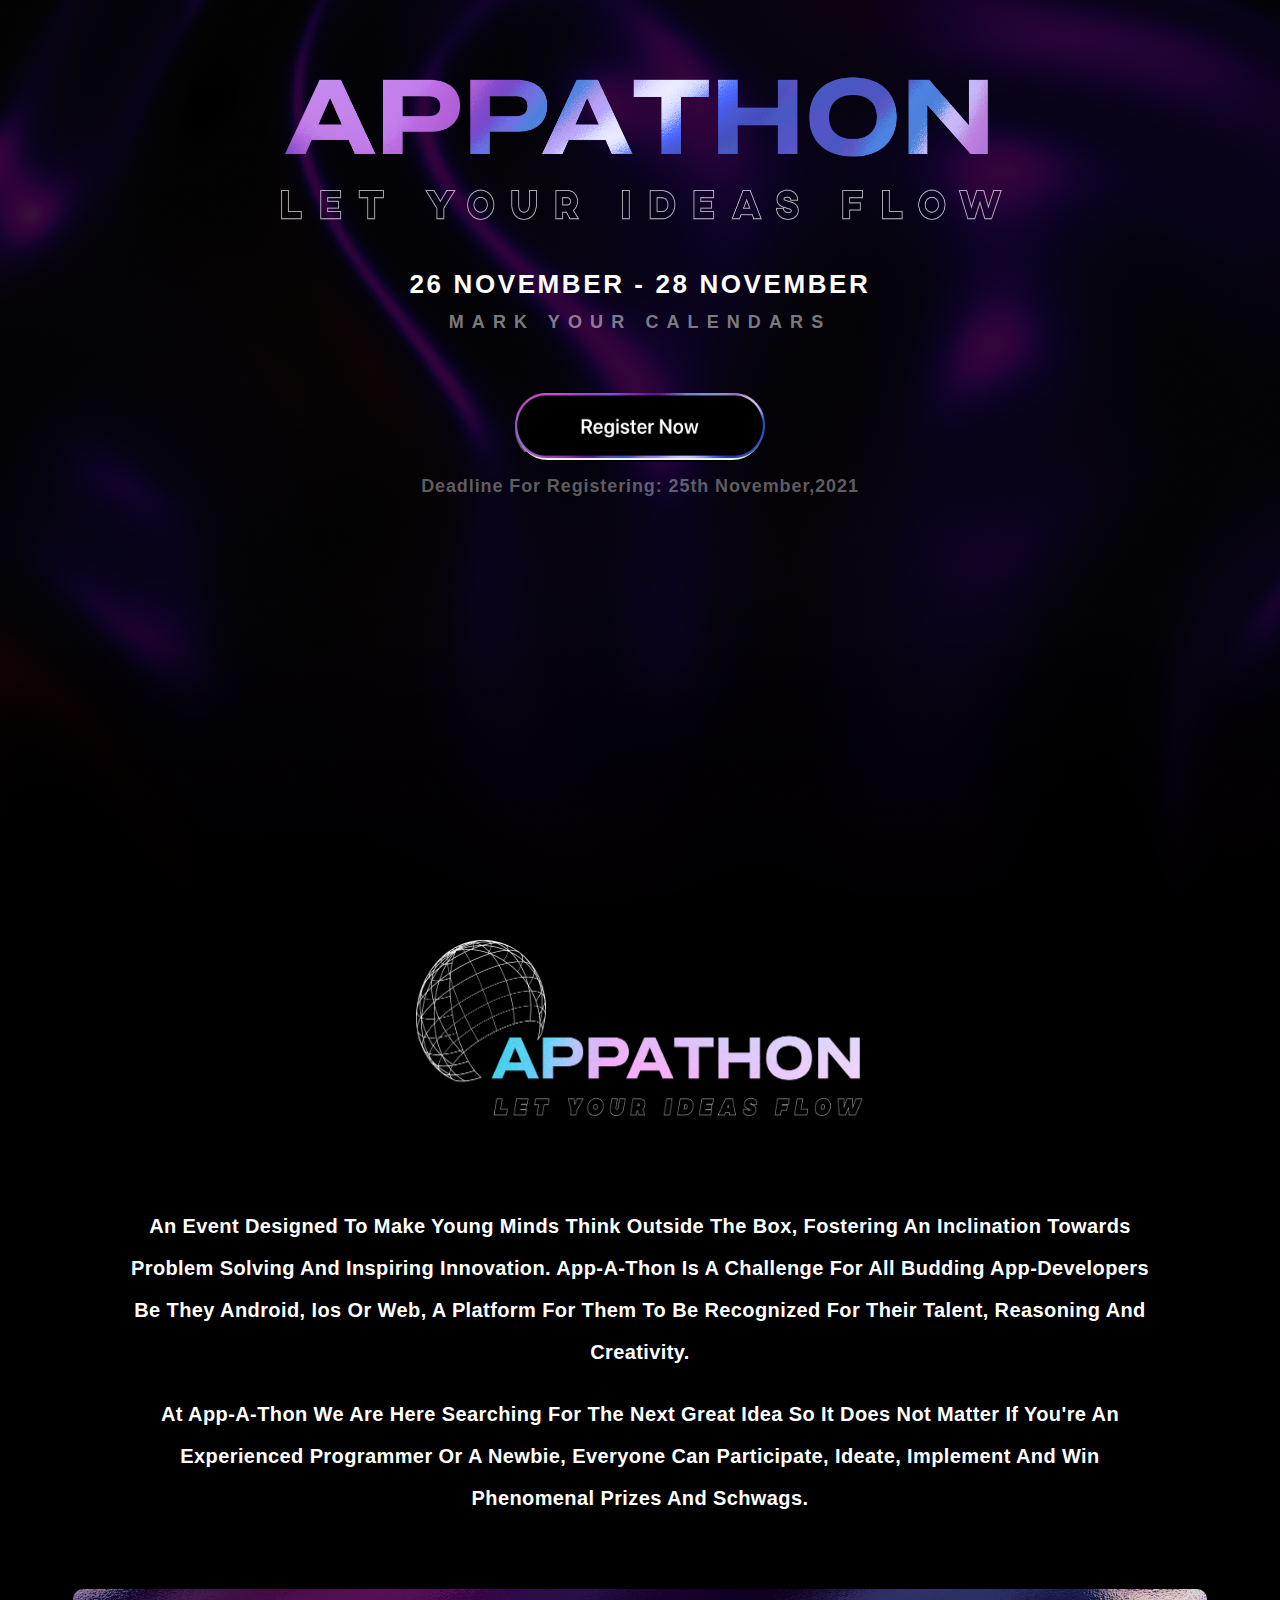
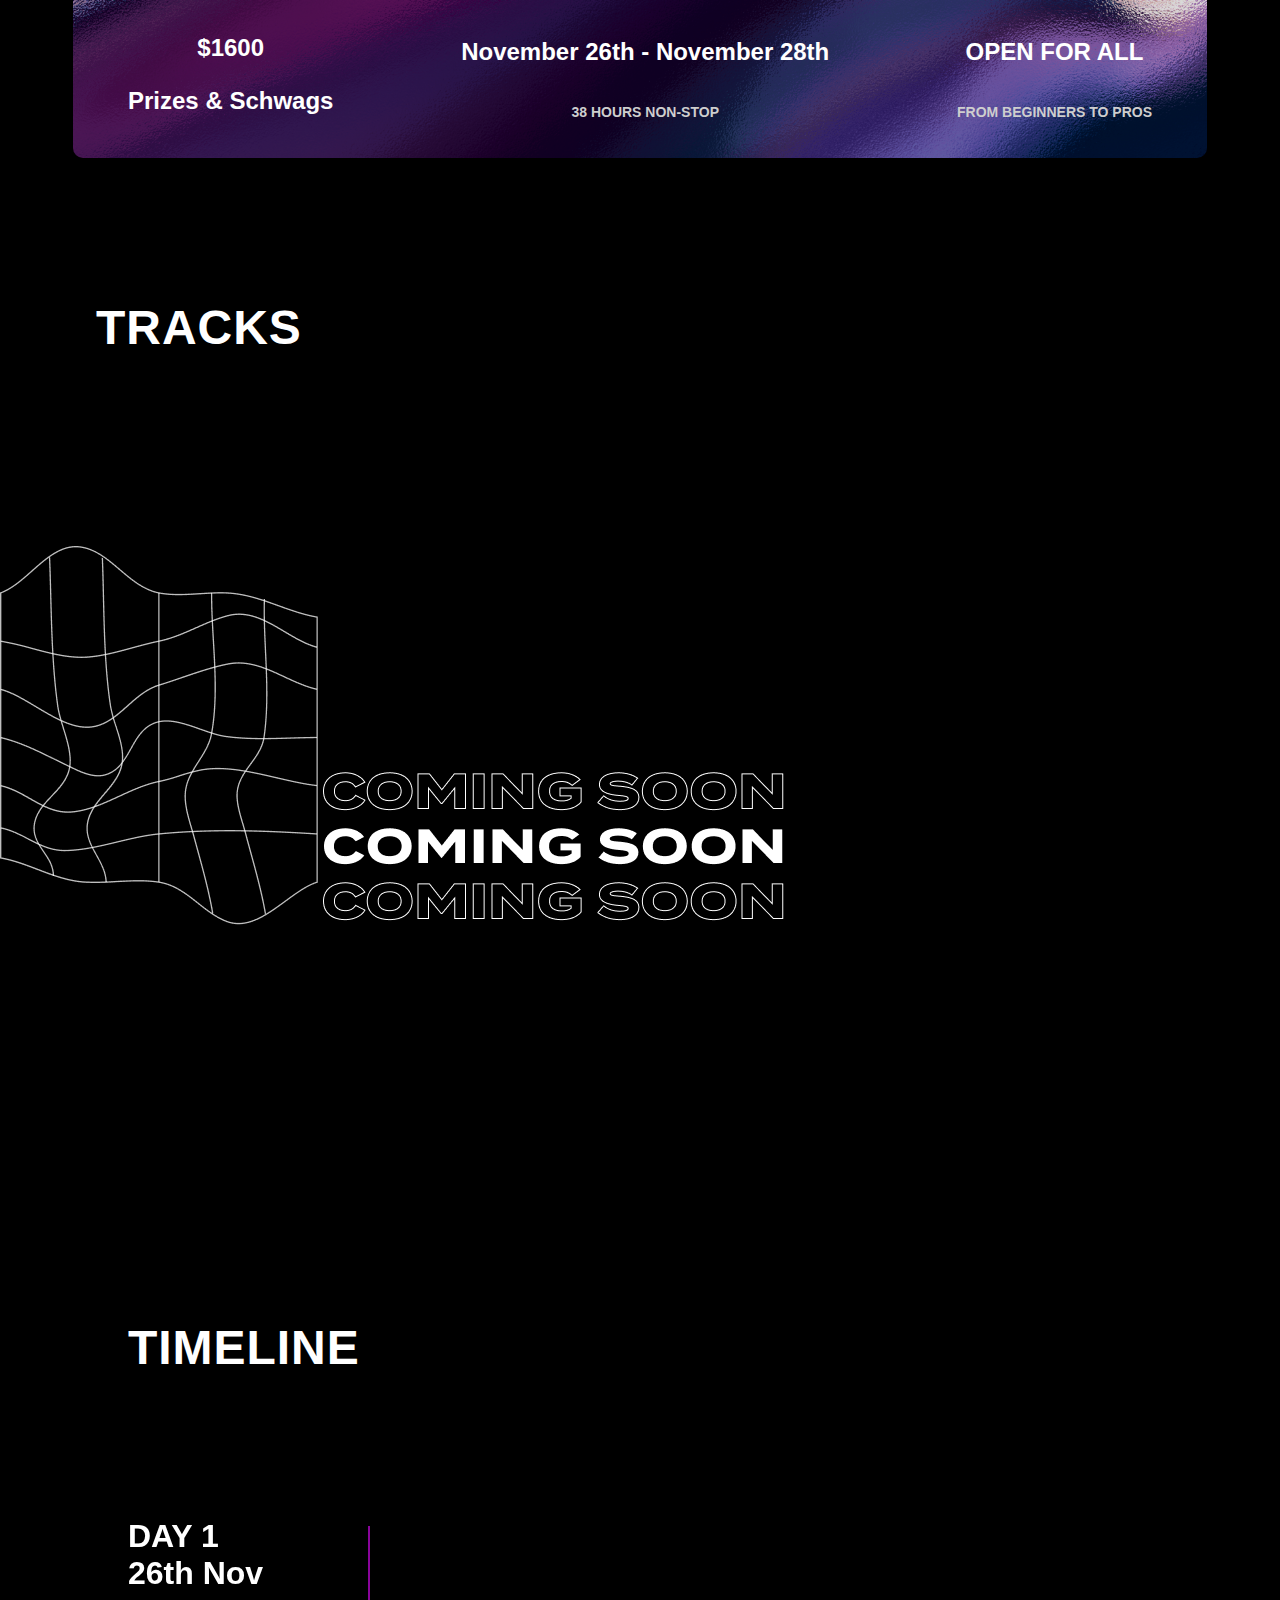
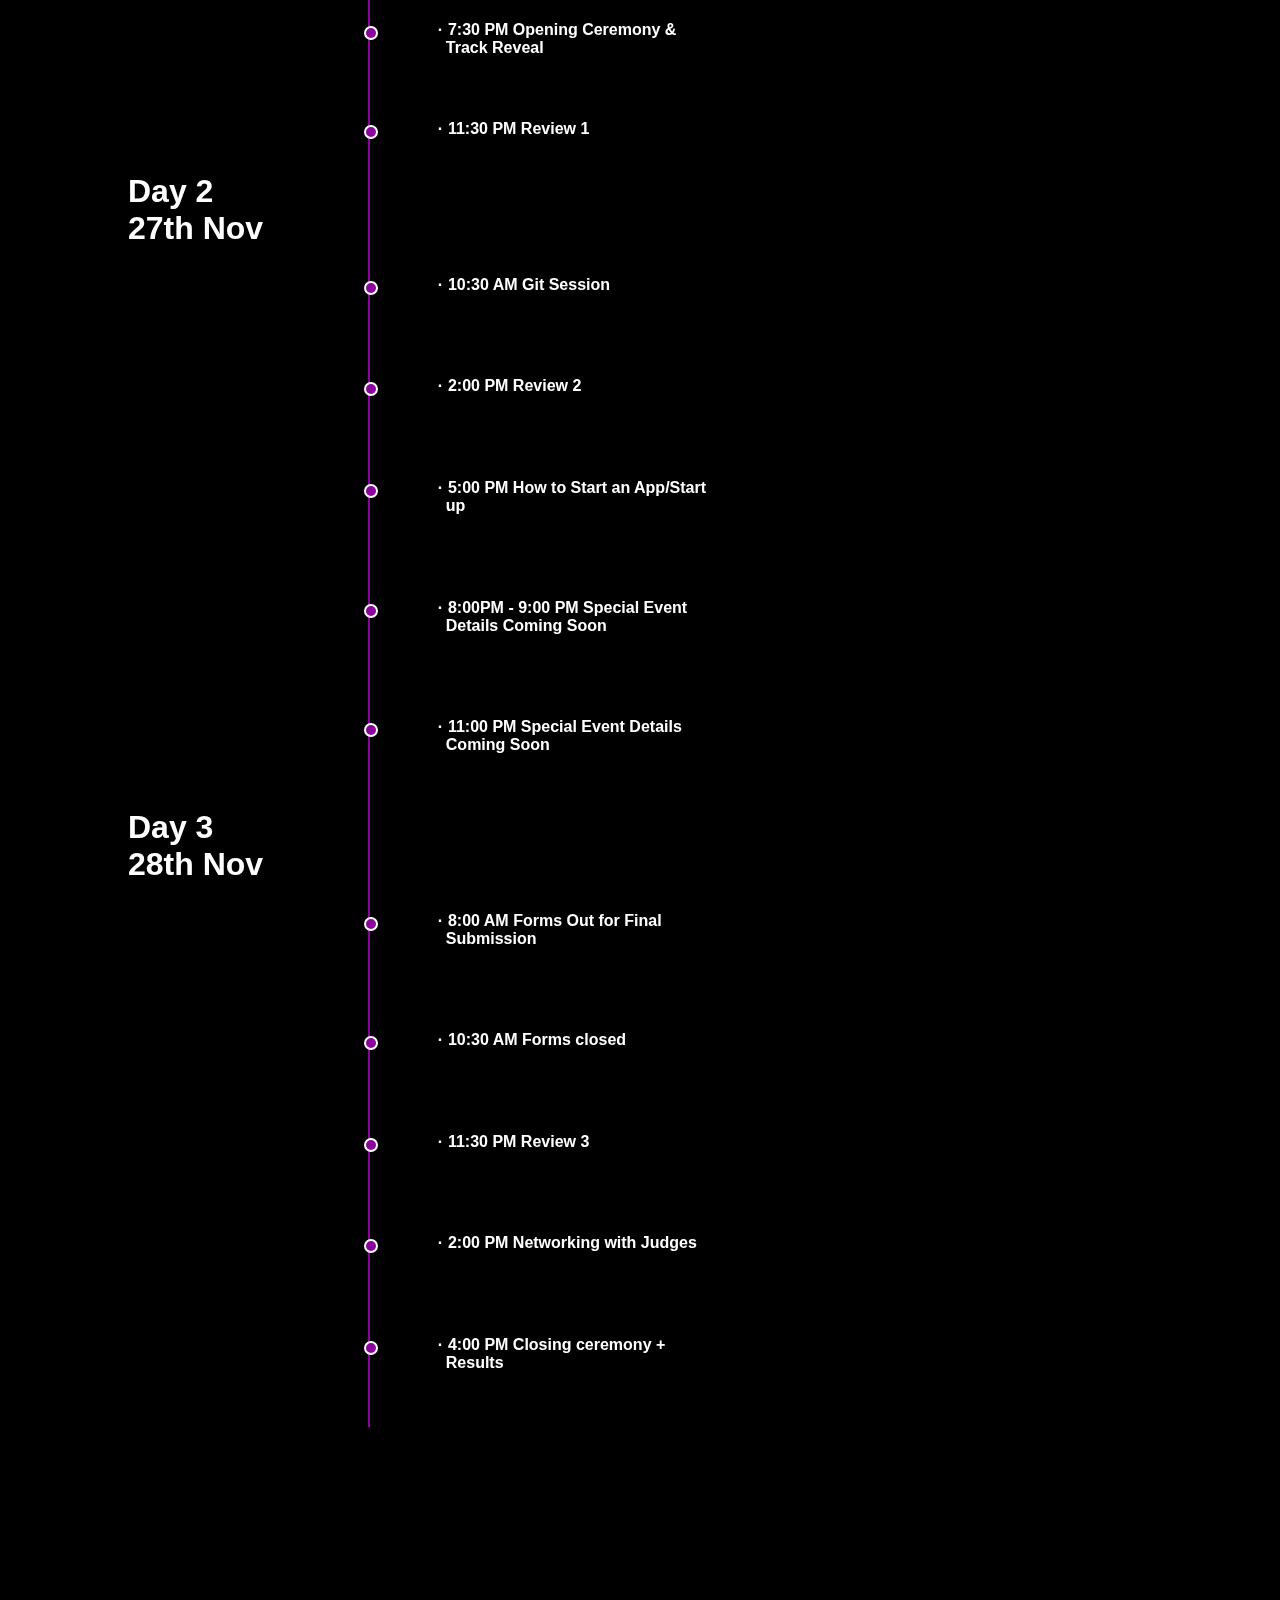
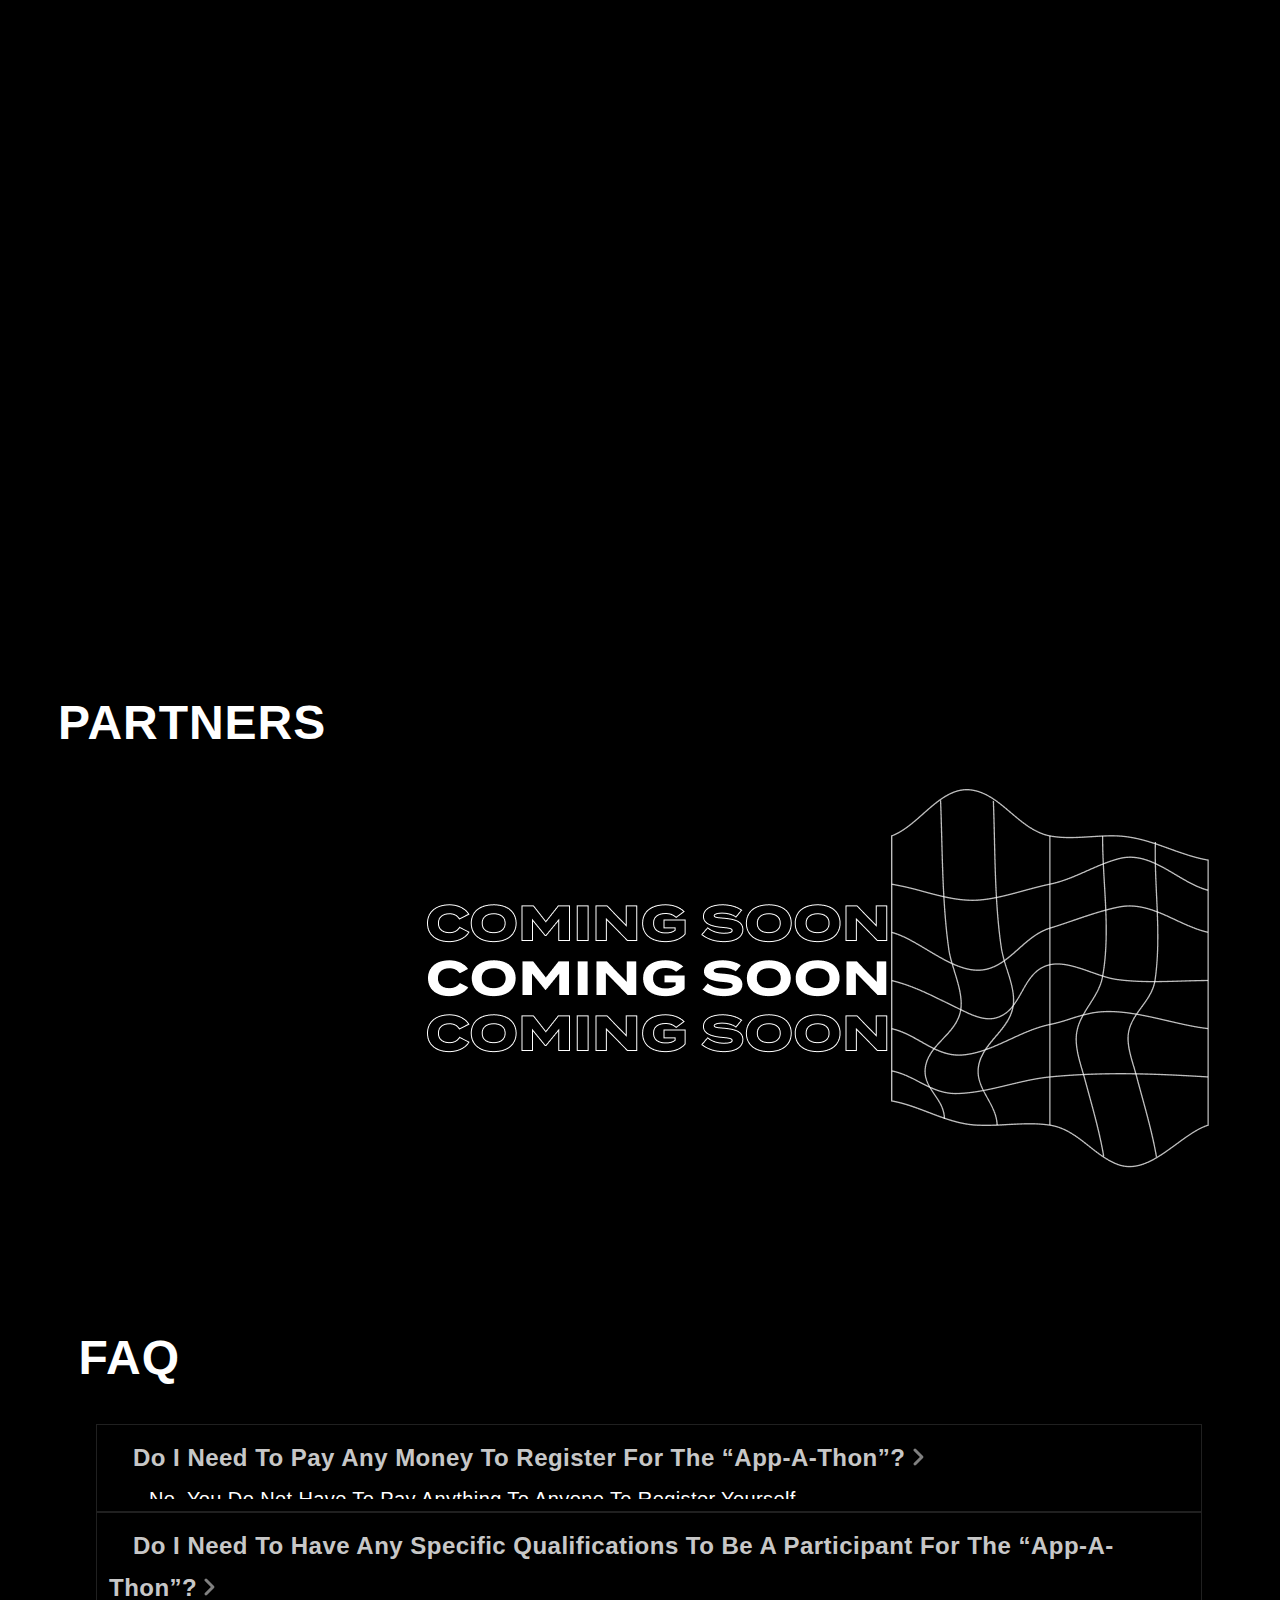
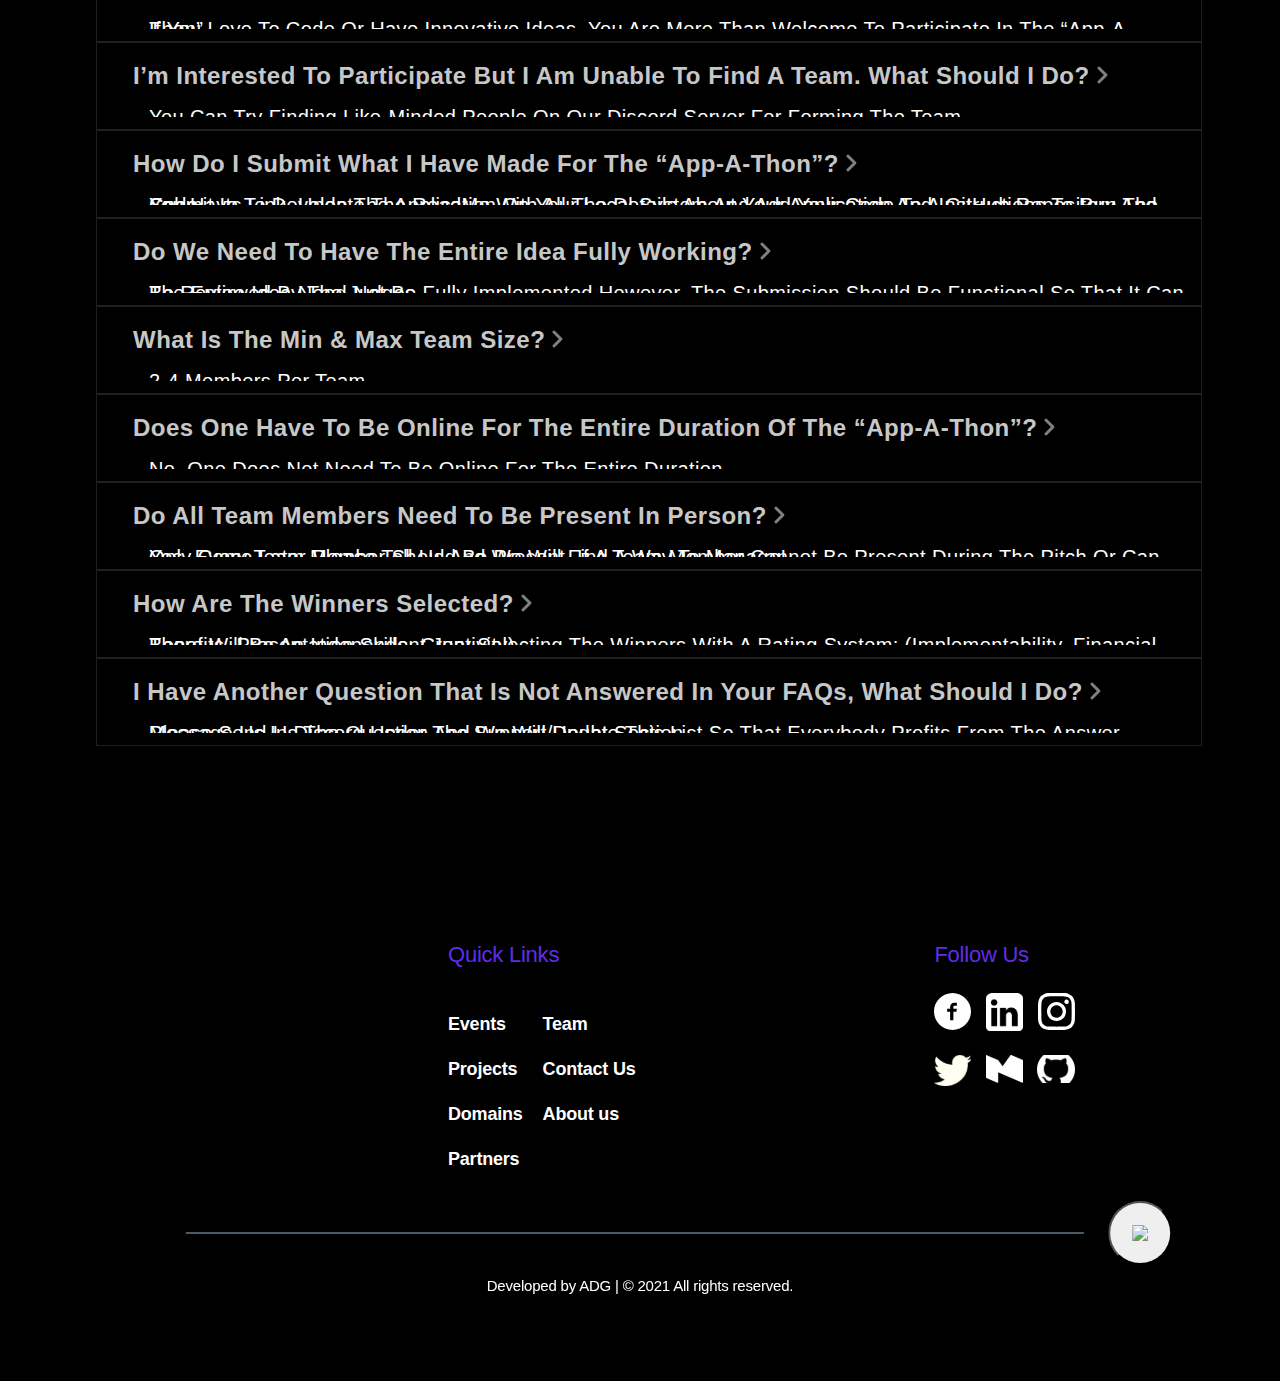
==== commit a377c75a: "year removed" ====
--- a/index.html
+++ b/index.html
@@ -45,8 +45,7 @@
 <body>
   <section class="landing_page" id="landing_page">
     <div class="container-fluid">
-      <a class="navbar-brand"><img src="./images/adg_logo.svg" alt="" /></a>
-
+      <img src="./images/logoooo.svg" alt="">
     </div>
     </nav>
     <div class="main">
@@ -161,7 +160,7 @@
 
 
               <section class="year">
-                <h3 class="time-date">DAY 1 <br>26th Nov 2021
+                <h3 class="time-date">DAY 1 <br>26th Nov
                   <br>
                 </h3>
 
@@ -181,7 +180,7 @@
 
 
               <section class="year">
-                <h3 class="time-date">Day 2 <br>27th Nov 2021
+                <h3 class="time-date">Day 2 <br>27th Nov
                   <br></h3>
                 <section>
                   <ul>
@@ -212,7 +211,7 @@
 
               </section>
               <section class="year">
-                <h3 class="time-date">Day 3 <br>28th Nov 2021
+                <h3 class="time-date">Day 3 <br>28th Nov
                   <br></h3>
                 <section>
                   <ul>
@@ -641,7 +640,7 @@
     <div class="footer_main">
       <div class="footer_up">
         <div class="div_one">
-          <a href="https://adgvit.com/"><img class="footer_adg" src="./images/adg_logo2.svg" alt="" /></a>
+          <a href="https://adgvit.com/"><img class="footer_adg" src="./images/logoooo.svg" alt="" /></a>
         </div>
         <div class="div_two">
           <p class="h4">Quick Links</p>
--- a/css/mediaQ.css
+++ b/css/mediaQ.css
@@ -445,7 +445,24 @@
     }
 
     .ques {
-        font-size: 4em;
+        font-size: 18px;
+    }
+
+    .icons {
+        flex-direction: column;
+        align-items: center;
+        justify-content: center;
+        height: 150px;
+
+    }
+
+
+
+    .icons img {
+        height: 24px;
+        width: 24px;
+        margin-bottom: 15px;
+
     }
 }
 
@@ -478,7 +495,7 @@
     }
 
     .info_page {
-        margin-top: 30px;
+        margin-top: 125px;
     }
 
     .info_para .h3 {
@@ -575,13 +592,17 @@
     }
 
 
+    .tracks_page {
+        margin-top: 100px;
+    }
+
     #timeline div:after {
         content: "";
         width: 2px;
         position: absolute;
         top: 0.5rem;
         bottom: 0rem;
-        left: 5.25em;
+        left: 6em;
         z-index: 1;
         background: #89049b;
     }
@@ -597,14 +618,14 @@
         -ms-border-radius: 50%;
         border-radius: 50%;
         position: absolute;
-        left: 5.05em;
+        left: 5.85em;
         top: 55px;
         z-index: 2;
 
     }
 
     .partner_page {
-        margin-top: 0;
+        margin-top: 5em;
         padding-top: 0;
     }
 
@@ -618,11 +639,7 @@
 
     /* Footer */
 
-    .icons img {
-        margin-bottom: 15px;
-        width: 35px;
-        height: 35px;
-    }
+
 
     .div_three {
         width: 24vw;
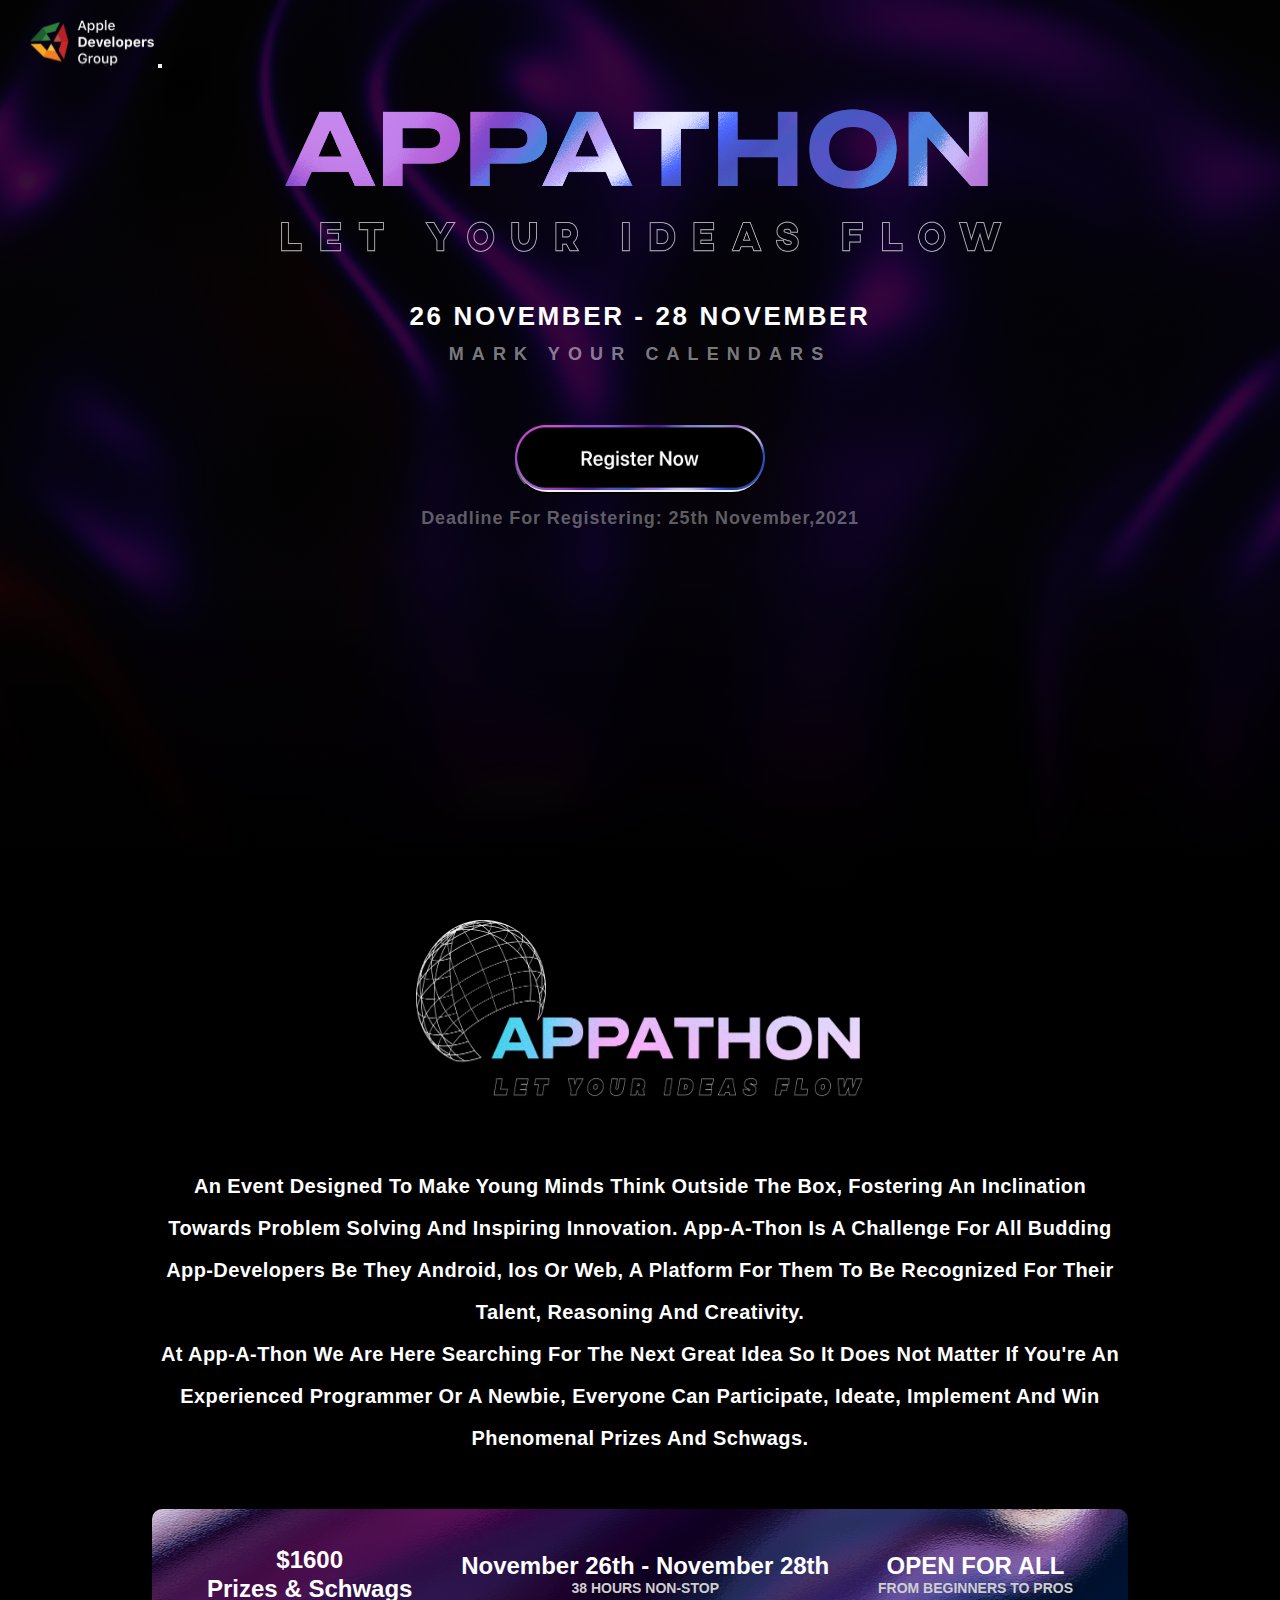
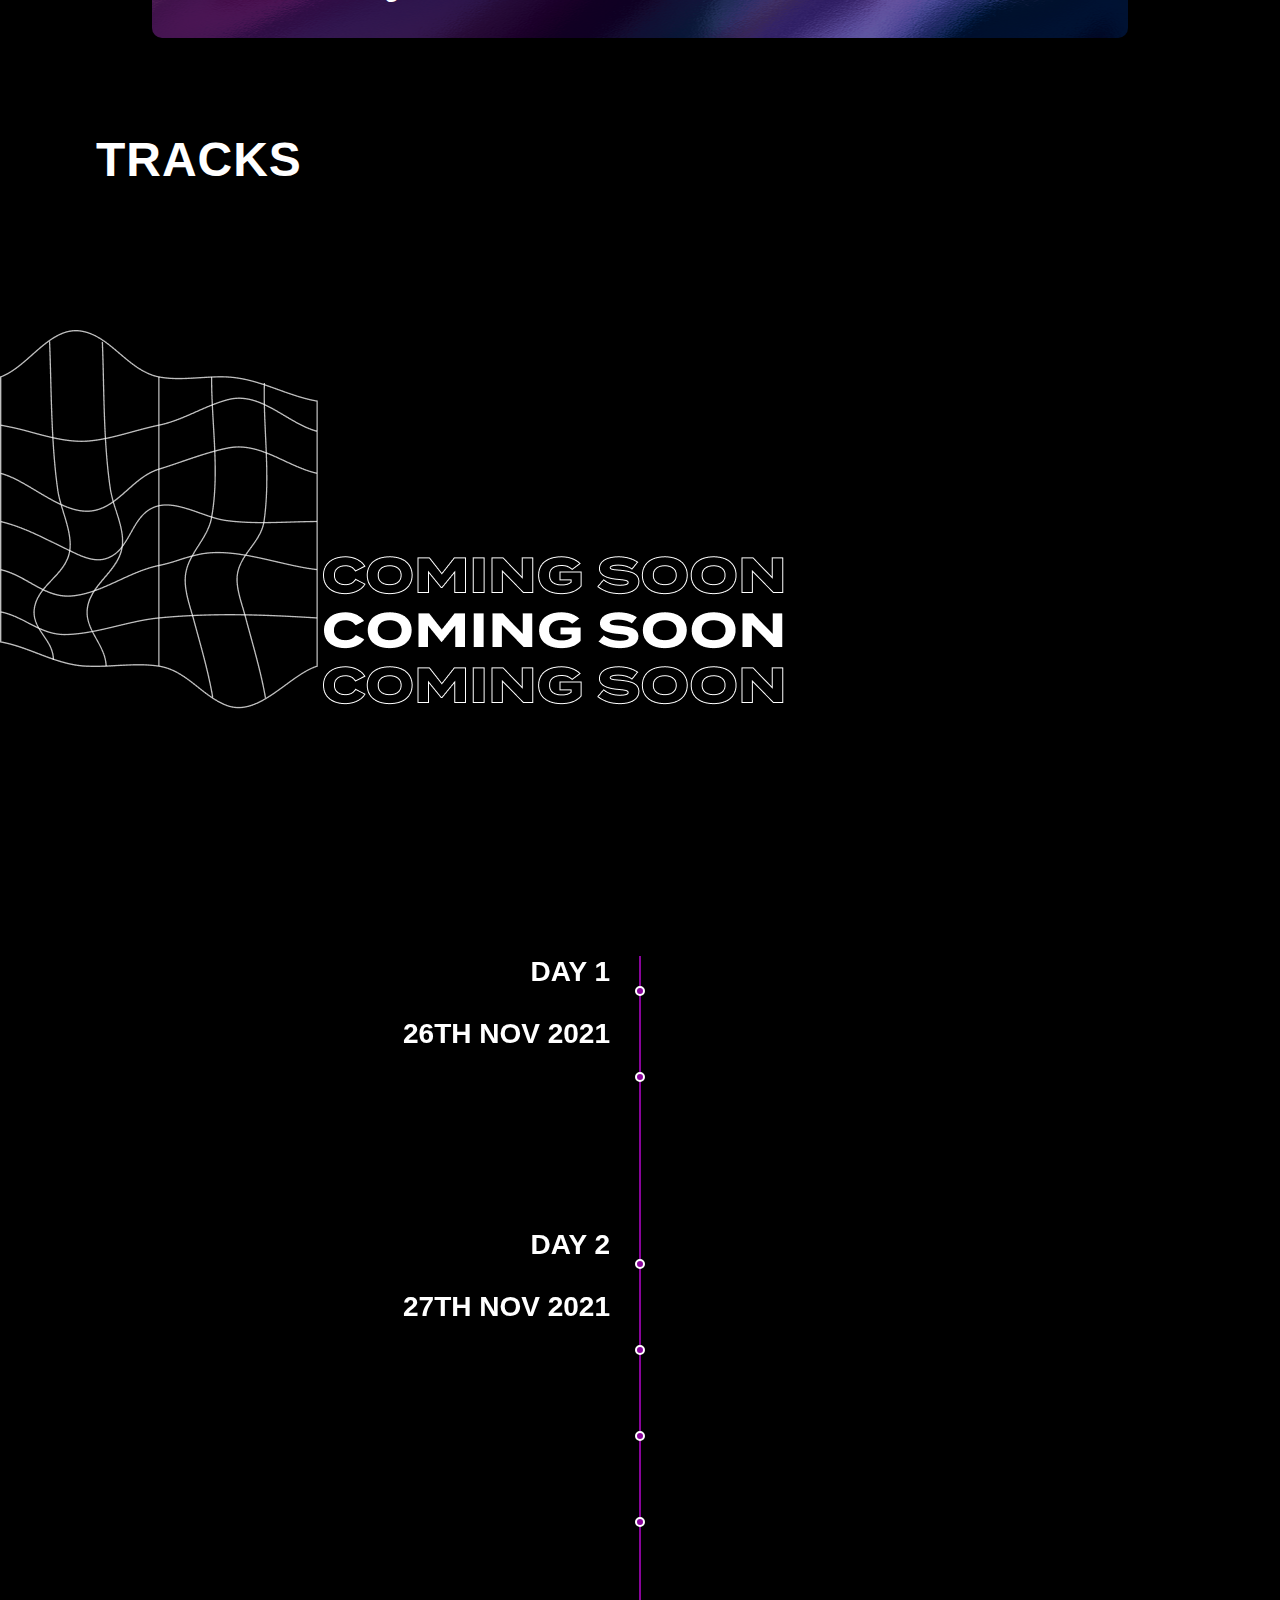
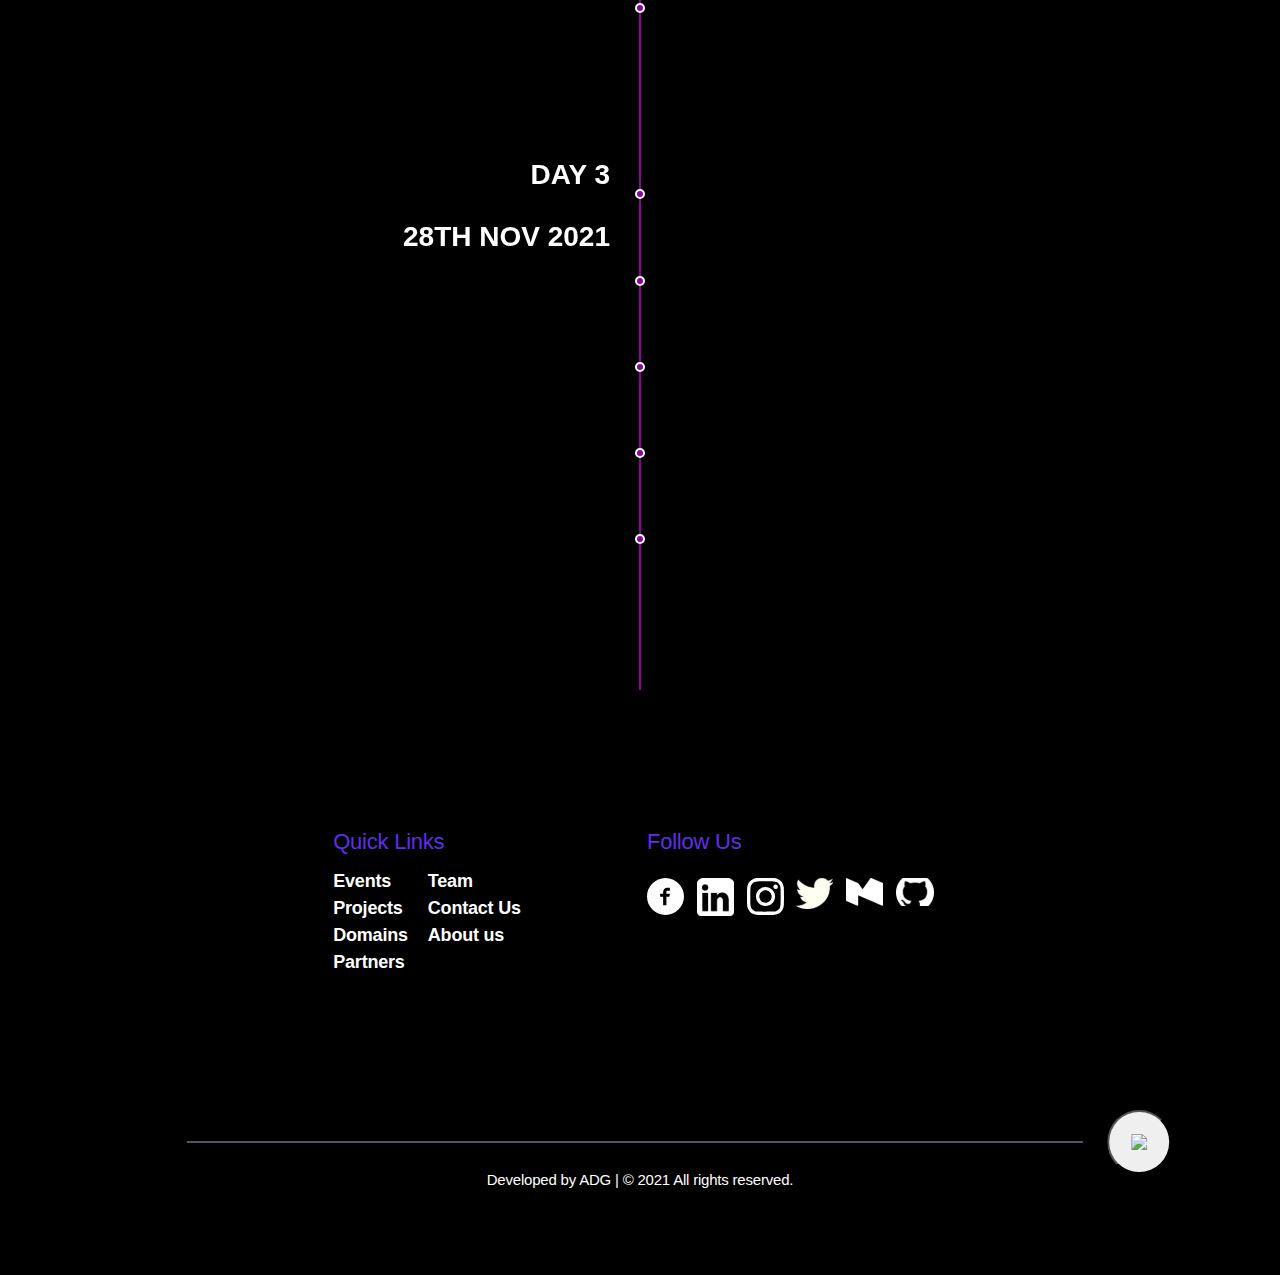
==== commit c52195d4: "lmao" ====
--- a/index.html
+++ b/index.html
@@ -2,10 +2,10 @@
 <html>
 
 <head>
-  <meta charset="UTF-8">
-  <meta http-equiv="X-UA-Compatible" content="IE=edge">
-  <meta name="viewport" content="width=device-width, initial-scale=1.0">
+  <meta charset="utf-8" />
+  <meta http-equiv="X-UA-Compatible" content="IE=edge" />
   <title>App-a-Thon 2021</title>
+  <meta content="width=device-width, initial-scale=1" name="viewport" />
   <!-- SEO -->
   <link rel="apple-touch-icon" sizes="180x180" href="./favicon_adg/apple-touch-icon.png" />
   <link rel="icon" type="image/png" sizes="32x32" href="./favicon_adg/favicon-32x32.png" />
@@ -23,20 +23,17 @@
     content="ADG is a student club at VIT Vellore with members who are passionate for iOS Development and other technical domains to develop their dream project." />
   <!-- SEO -->
 
-  <link rel="stylesheet" href="./css/styles.css" />
-
-  <!--   Media Querry -->
-  <link rel="stylesheet" href="./css/mediaQ.css">
   <!-- BootStrap CSS -->
   <link href="https://cdn.jsdelivr.net/npm/bootstrap@5.1.3/dist/css/bootstrap.min.css" rel="stylesheet"
     integrity="sha384-1BmE4kWBq78iYhFldvKuhfTAU6auU8tT94WrHftjDbrCEXSU1oBoqyl2QvZ6jIW3" crossorigin="anonymous" />
+
+  <link rel="stylesheet" href="./css/styles.css" />
 
   <script>
     function change_tab(id) {
       document.getElementById("page_content").innerHTML = document.getElementById(id + "_desc").innerHTML;
       document.getElementById("page1").className = "notselected";
       document.getElementById("page2").className = "notselected";
-
       document.getElementById(id).className = "selected";
     }
   </script>
@@ -45,7 +42,12 @@
 <body>
   <section class="landing_page" id="landing_page">
     <div class="container-fluid">
-      <img src="./images/logoooo.svg" alt="">
+      <a class="navbar-brand"><img src="./images/adg_logo.svg" alt="" /></a>
+      <button class="navbar-toggler" type="button" data-bs-toggle="collapse"
+        data-bs-target="#navbarToggleExternalContent" aria-controls="navbarToggleExternalContent" aria-expanded="false"
+        aria-label="Toggle navigation">
+        <span class="navbar-toggler-icon"></span>
+      </button>
     </div>
     </nav>
     <div class="main">
@@ -53,13 +55,13 @@
         <img class="heading_img" src="./assets/logo.png" />
       </div>
       <div class="date">
-        <p class="h1" id="edate">26 NOVEMBER - 28 NOVEMBER</p>
+        <p class="h1">26 NOVEMBER - 28 NOVEMBER</p>
         <p class="h2">MARK YOUR CALENDARS</p>
       </div>
       <div class="deadline">
         <button class="register">
           <a href="https://vtop.vit.ac.in/vtop/initialProcess"> <img src="./assets/register.png"
-              style="width: 250px; height: 65px" class="reg-btn" /></a>
+              style="width: 250px; height: 65px" /></a>
 
         </button>
         <p class="h1">Deadline For Registering: 25th November,2021</p>
@@ -144,355 +146,57 @@
   </section>
 
   <section class="timeline_page">
-    <div class="timeline_main">
-      <div class="timeline_heading">
-        <p class="h1">TIMELINE</p>
-      </div>
-
-      <!--  <div>
-          <p class="h1">DAY-1</p>
-          <p class="h1">24 NOV 2021</p>
-        </div> -->
-      <div class="timeline_info">
-        <div class="item">
-          <div id="timeline">
-            <div>
-
-
-              <section class="year">
-                <h3 class="time-date">DAY 1 <br>26th Nov
-                  <br>
-                </h3>
-
-                <section>
-
-                  <ul>
-                    <li>7:30 PM Opening Ceremony & Track Reveal</li>
-                  </ul>
-                </section>
-                <section>
-                  <ul>
-                    <li>11:30 PM Review 1
-                    </li>
-                  </ul>
-                </section>
-              </section>
-
-
-              <section class="year">
-                <h3 class="time-date">Day 2 <br>27th Nov
-                  <br></h3>
-                <section>
-                  <ul>
-                    <li>10:30 AM Git Session</li>
-                  </ul>
-                </section>
-                <section>
-                  <ul>
-                    <li>2:00 PM Review 2</li>
-                  </ul>
-                </section>
-                <section>
-                  <ul>
-                    <li>5:00 PM How to Start an App/Start up</li>
-                  </ul>
-                </section>
-                <section>
-                  <ul>
-                    <li>8:00PM - 9:00 PM Special Event Details Coming Soon</li>
-                  </ul>
-                </section>
-
-                <section>
-                  <ul>
-                    <li>11:00 PM Special Event Details Coming Soon</li>
-                  </ul>
-                </section>
-
-              </section>
-              <section class="year">
-                <h3 class="time-date">Day 3 <br>28th Nov
-                  <br></h3>
-                <section>
-                  <ul>
-                    <li>8:00 AM Forms Out for Final Submission</li>
-                  </ul>
-                </section>
-                <section>
-                  <ul>
-                    <li>10:30 AM Forms closed</li>
-                  </ul>
-                </section>
-                <section>
-                  <ul>
-                    <li>11:30 PM Review 3</li>
-                  </ul>
-                </section>
-                <section>
-                  <ul>
-                    <li>2:00 PM Networking with Judges</li>
-                  </ul>
-                </section>
-                <section>
-                  <ul>
-                    <li>4:00 PM Closing ceremony + Results</li>
-                  </ul>
-                </section>
-              </section>
-
-            </div>
-          </div>
-        </div>
-      </div>
-    </div>
-    </div>
+    <div class="timeline_heading">
+      <p class="h1">TIMELINE</p>
+    </div>
+
+    <div class="timeline-items">
+      <div class="timeline-item">
+          <div class="heading">
+              <div class="day">day 1</div>
+              <div class="date">26th Nov 2021</div>
+          </div>
+
+          <ul>
+              <li>7:30 PM Opening Ceremony & Track Reveal</li>
+              <li>11:30 PM Review 1</li>
+          </ul>
+      </div>
+
+      <div class="timeline-item">
+          <div class="heading">
+              <div class="day">day 2</div>
+              <div class="date">27th Nov 2021</div>
+          </div>
+
+          <ul>
+              <li>10:30 AM Git Session</li>
+              <li>2:00 PM Review 2</li>
+              <li>5:00 PM How to Start an App/Start up</li>
+              <li>8:00PM - 9:00 PM Special Event Details Coming Soon</li>
+              <li>11:00 PM Special Event Details Coming Soon</li>
+          </ul>
+      </div>
+
+      <div class="timeline-item">
+          <div class="heading">
+              <div class="day">day 3</div>
+              <div class="date">28th Nov 2021</div>
+          </div>
+
+          <ul>
+              <li>8:00 AM Forms Out for Final Submission</li>
+              <li>10:30 AM Forms closed</li>
+              <li>10:30 AM Forms closed</li>
+              <li>2:00 PM Networking with Judges</li>
+              <li>4:00 PM Closing ceremony + Results</li>
+          </ul>
+      </div>
+  </div>
   </section>
 
-  <section class="partner_page">
+  <!-- <section class="partner_page">
     <div id="part">PARTNERS</div>
-    <!--  <div id="main_content" style="font-family: 'Josefin Sans', sans-serif;">
-
-
-
-      <div style="background-color: black;">
-        <li class="selected" id="page1" onclick="change_tab(this.id); ">SPEAKERS</li>
-        <li class="notselected" id="page2" onclick="change_tab(this.id);">SPONSORS</li>
-      </div>
-
-    
-
-    <div class="hidden_desc" id="page1_desc">
-
-      <div class="row ">
-        <div class="col-lg-4 col-md-6 container">
-          <div class="card">
-            <div class="overlay d-none"> <small class="fa fa-close"></small><img src="./assets/speaker.jpg">
-            </div>
-
-            <div class="image"> <span><img id="userimage" src="./assets/speaker.jpg">
-                <div class="text_2"><strong>
-                    <p style="margin-bottom: 0; font-weight: bolder;">Riddhi Gupta</p>
-                  </strong>
-                  <p style="margin-top: 0;">iOS Lead Swiggy</p>
-                </div>
-            </div>
-
-
-
-          </div>
-        </div>
-        <div class="col-lg-4 col-md-6 container">
-          <div class="card">
-            <div class="overlay d-none"> <small class="fa fa-close"></small><img src="./assets/speaker.jpg">
-            </div>
-
-            <div class="image"> <span><img id="userimage" src="./assets/speaker.jpg"></span>
-              <div class="text_2"><strong>
-                  <p style="margin-bottom: 0; font-weight: bolder;">Riddhi Gupta</p>
-                </strong>
-                <p style="margin-top: 0;">iOS Lead Swiggy</p>
-              </div>
-            </div>
-
-
-          </div>
-        </div>
-        <div class="col-lg-4 col-md-6 container">
-          <div class="card">
-            <div class="overlay d-none">><img src="./assets/speaker.jpg">
-            </div>
-
-            <div class="image"> <img id="userimage" src="./assets/speaker.jpg">
-              <div class="text_2"><strong>
-                  <p style="margin-bottom: 0; font-weight: bolder;">Riddhi Gupta</p>
-                </strong>
-                <p style="margin-top: 0;">iOS Lead Swiggy</p>
-              </div>
-            </div>
-
-
-          </div>
-        </div>
-        <div class="col-lg-4 col-md-6 container">
-          <div class="card">
-            <div class="overlay d-none"> <small class="fa fa-close"></small><img src="./assets/speaker.jpg">
-            </div>
-            <div class="image"> <span><img id="userimage" src="./assets/speaker.jpg"></span>
-              <div class="text_2"><strong>
-                  <p style="margin-bottom: 0; font-weight: bolder;">Riddhi Gupta</p>
-                </strong>
-                <p style="margin-top: 0;">iOS Lead Swiggy</p>
-              </div>
-            </div>
-          </div>
-        </div>
-        <div class="col-lg-4 col-md-6 container">
-          <div class="card">
-            <div class="overlay d-none"> <small class="fa fa-close"></small><img src="./assets/speaker.jpg">
-            </div>
-            <div class="top-div"> <i class="fa fa-bars"></i> <i class="fa fa-envelope-o"></i> </div>
-            <div class="image"> <span><img id="userimage" src="./assets/speaker.jpg"></span>
-              <div class="text_2"><strong>
-                  <p style="margin-bottom: 0; font-weight: bolder;">Riddhi Gupta</p>
-                </strong>
-                <p style="margin-top: 0;">iOS Lead Swiggy</p>
-              </div>
-            </div>
-          </div>
-        </div>
-        <div class="col-lg-4 col-md-6 container">
-          <div class="card">
-            <div class="overlay d-none"> <small class="fa fa-close"></small><img src="./assets/speaker.jpg">
-            </div>
-            <div class="top-div"> <i class="fa fa-bars"></i> <i class="fa fa-envelope-o"></i> </div>
-            <div class="image"> <span><img id="userimage" src="./assets/speaker.jpg"></span>
-              <div class="text_2"><strong>
-                  <p style="margin-bottom: 0; font-weight: bolder;">Riddhi Gupta</p>
-                </strong>
-                <p style="margin-top: 0;">iOS Lead Swiggy</p>
-              </div>
-            </div>
-          </div>
-        </div>
-      </div>
-    </div>
-
-    <div class='hidden_desc' id="page2_desc">
-      <div class="s_container" style="text-align: center; align-items: center; padding-top: 1vh;">
-        <div class="row" style="margin-top: 10px;">
-          <div class="col"><img src="./Page-1.png" alt=""></div>
-          <div class="col"><img src="./geeksmate 2.png" alt=""></div>
-          <div class="col"><img src="./yourstory 2.png" alt=""></div>
-          <div class="col"><img src="./ib31m8db10zbju0eunh9 3.png" alt=""></div>
-        </div>
-        <br>
-        <div class="row">
-          <div class="col"><img src="./assets/Frame.png" alt=""></div>
-          <div class="col"><img src="./assets/Group.png" alt=""></div>
-          <div class="col"><img src="./assets/geeksmate 1.png" alt=""></div>
-          <div class="col"><img src="./assets/pngegg (1) 3.png" alt=""></div>
-        </div>
-        <br>
-        <div class="row">
-          <div class="col"><img src="./assets/Frame-1.png" alt=""></div>
-          <div class="col"><img src="./assets/pngegg (2) 2.png" alt=""></div>
-          <div class="col"><img src="./assets/ib31m8db10zbju0eunh9 2.png" alt=""></div>
-          <div class="col"><img src="./assets/pngegg (1) 4.png" alt=""></div>
-        </div>
-      </div>
-    </div>
-
-    </div> -->
-
-
-
-    <!-- 
-    <div id="page_content">
-      <div class="row">
-        <div class="col-lg-4 col-md-6 container">
-          <div class="card">
-            <div class="overlay d-none"> <small class="fa fa-close"></small><img src="./assets/speaker.jpg">
-            </div>
-
-            <div class="image"> <img id="userimage" src="./assets/speaker.jpg">
-              <div class="text_2"><strong>
-                  <p style="margin-bottom: 0; font-weight: bolder;">Riddhi Gupta</p>
-                </strong>
-                <p style="margin-top: 0;">iOS Lead Swiggy</p>
-              </div>
-            </div>
-          </div>
-        </div>
-        <div class="col-lg-4 col-md-6 container">
-          <div class="card">
-            <div class="overlay d-none"> <small class="fa fa-close"></small><img src="./assets/speaker.jpg">
-            </div>
-
-            <div class="image"> <img id="userimage" src="./assets/speaker.jpg">
-              <div class="text_2"><strong>
-                  <p style="margin-bottom: 0; font-weight: bolder;">Riddhi Gupta</p>
-                </strong>
-                <p style="margin-top: 0;">iOS Lead Swiggy</p>
-              </div>
-
-            </div>
-
-
-          </div>
-        </div>
-        <div class="col-lg-4 col-md-6 container">
-          <div class="card">
-            <div class="overlay d-none"> <small class="fa fa-close"></small><img src="./assets/speaker.jpg">
-            </div>
-
-            <div class="image"> <img id="userimage" src="./assets/speaker.jpg">
-              <div class="text_2"><strong>
-                  <p style="margin-bottom: 0; font-weight: bolder;">Riddhi Gupta</p>
-                </strong>
-                <p style="margin-top: 0;">iOS Lead Swiggy</p>
-              </div>
-
-            </div>
-
-
-          </div>
-        </div>
-        <div class="col-lg-4 col-md-6 container">
-          <div class="card">
-            <div class="overlay d-none"> <small class="fa fa-close"></small><img src="./assets/speaker.jpg">
-            </div>
-
-            <div class="image"> <img id="userimage" src="./assets/speaker.jpg">
-              <div class="text_2"><strong>
-                  <p style="margin-bottom: 0; font-weight: bolder;">Riddhi Gupta</p>
-                </strong>
-                <p style="margin-top: 0;">iOS Lead Swiggy</p>
-              </div>
-
-            </div>
-
-
-          </div>
-        </div>
-        <div class="col-lg-4 col-md-6 container">
-          <div class="card">
-            <div class="overlay d-none"> <small class="fa fa-close"></small><img src="./assets/speaker.jpg">
-            </div>
-
-            <div class="image"> <img id="userimage" src="./assets/speaker.jpg">
-              <div class="text_2"><strong>
-                  <p style="margin-bottom: 0; font-weight: bolder;">Riddhi Gupta</p>
-                </strong>
-                <p style="margin-top: 0;">iOS Lead Swiggy</p>
-              </div>
-
-            </div>
-
-
-          </div>
-        </div>
-        <div class="col-lg-4 col-md-6 container">
-          <div class="card">
-            <div class="overlay d-none"> <small class="fa fa-close"></small><img src="./assets/speaker.jpg">
-            </div>
-
-            <div class="image"> <img id="userimage" src="./assets/speaker.jpg">
-              <div class="text_2"><strong>
-                  <p style="margin-bottom: 0; font-weight: bolder;">Riddhi Gupta</p>
-                </strong>
-                <p style="margin-top: 0;">iOS Lead Swiggy</p>
-              </div>
-
-            </div>
-
-
-          </div>
-        </div>
-      </div>
-    </div>
- -->
-
-
     <div class="part-2">
 
       <img src="./assets/coming.png" alt="no img" id="coming2">
@@ -502,9 +206,9 @@
     </div>
 
 
-  </section>
-
-  <section class="faq_page">
+  </section> -->
+
+  <!-- <section class="faq_page">
     <div id="faq">FAQ</div>
     <div id="content">
       <div class="box">
@@ -634,13 +338,13 @@
 
 
 
-  </section>
+  </section> -->
 
   <section class="footer">
     <div class="footer_main">
       <div class="footer_up">
         <div class="div_one">
-          <a href="https://adgvit.com/"><img class="footer_adg" src="./images/logoooo.svg" alt="" /></a>
+          <a href="https://adgvit.com/"><img class="footer_adg" src="./images/adg_logo2.svg" alt="" /></a>
         </div>
         <div class="div_two">
           <p class="h4">Quick Links</p>
--- a/css/styles.css
+++ b/css/styles.css
@@ -1,24 +1,30 @@
-html {
-  overflow-x: hidden;
+@import url("https://fonts.googleapis.com/css2?family=Raleway:wght@700;900&display=swap");
+
+* , *::after , *::before {
+  box-sizing: border-box;
+  padding: 0px;
+  margin: 0px;
+}
+
+*::-webkit-scrollbar {
+  display: none;
+  -ms-overflow-style: none;
+  scrollbar-width: none;
 }
 
 body {
-  margin: 0;
   background: #000000 !important;
-  overflow-x: hidden;
+  display: flex;
+  flex-direction: column;
 }
 
 a:link {
   text-decoration: none;
 }
 
-@import url("https://fonts.googleapis.com/css2?family=Raleway:wght@700;900&display=swap");
-
-
 /* Navbar */
 
 #navbar {
-  padding: 0;
   background-color: transparent !important;
 }
 
@@ -30,8 +36,9 @@
   padding-left: 30px;
   padding-right: 30px;
   height: 100vh;
+  width: 100%;
   background: linear-gradient(180deg, rgba(0, 0, 0, 0) 61.46%, #000000 100%),
-    linear-gradient(0deg, rgba(0, 0, 0, 0.52), rgba(0, 0, 0, 0.52)),
+    linear-gradient(0deg, rgba(0, 0, 0, 0.52), rgba(0, 0, 0, 0.52)), center / cover no-repeat
     url("../images/animation.svg");
   /*   background: url("../images/final_render.mp4");
  */
@@ -62,7 +69,6 @@
   width: 723px;
   height: 188px;
 }
-
 
 .date .h1 {
   font-family: -apple-system, BlinkMacSystemFont, "Segoe UI", Roboto, Oxygen,
@@ -160,7 +166,7 @@
 }
 
 .info_para {
-  width: 80vw;
+  width: 80%;
   margin-top: 60px;
 }
 
@@ -170,7 +176,7 @@
   justify-content: space-between;
   align-items: center;
   padding: 20px 55px 20px 55px;
-  width: 80vw;
+  width: 80%;
   height: 129px;
   border-radius: 10px;
   background: url(../assets/bg.png);
@@ -390,75 +396,131 @@
 /* TimeLine Page */
 
 
-.timeline_page {
-  padding-top: 120px;
-  padding-left: 10%;
-  background: #000000;
-  height: 275vh;
-}
-
-
-.timeline_main {
-  display: flex;
+.timeline-items {
+  display: flex;
+  flex-wrap: wrap;
+  position: relative;
   flex-direction: column;
+  /* background-color: darkblue;   */
+}
+
+.timeline-item {
+  margin-bottom: 40px;
+  width: 100%;
+  position: relative;
+  display: flex;
+  flex-direction: row;
+  justify-content: space-between;
   align-items: flex-start;
-  justify-content: center;
-}
-
-.timeline {
-  padding: 20px 100px;
-  width: 100%;
-  display: flex;
-  align-items: center;
-  justify-content: space-between;
-  margin-top: 30px;
-}
-
-.timeline_info {
-  width: 713px;
-  height: 315px;
-}
-
-
-ul {
-  list-style-type: none;
-}
-
-li {
-  padding-left: 15%;
-}
-
-#timeline {
-  position: relative;
-  display: table;
-  height: 100%;
-
-  margin-right: auto;
-  margin-top: 5rem;
-}
-
-/* this is the line */
-/* linear-gradient(to bottom #54505b #927bb6 #89049b #873b8b) */
-#timeline div:after {
-  content: "";
-  width: 2px;
-  position: absolute;
-  top: 0.5rem;
-  bottom: 0rem;
-  left: 15em;
-  z-index: 1;
-  background: #89049b;
-}
-
-/* these are the years */
-
-#timeline h3 {
+}
+
+.timeline-item ul {
+  padding: 30px;
+  border-radius: 10px;
+  width: calc(50% - 30px);
+}
+
+.timeline-item .heading {
+  color: white;
+  width: calc(50% - 30px);
+  font-size: 1.75rem;
+  font-family: -apple-system,
+  BlinkMacSystemFont,
+  "Segoe UI",
+  Roboto,
+  Oxygen,
+  Ubuntu,
+  Cantarell,
+  "Open Sans",
+  "Helvetica Neue",
+  sans-serif;
+  text-transform: uppercase;
   position: -webkit-sticky;
   position: sticky;
   top: 5rem;
-  color: rgb(179, 179, 179);
-  margin: 0;
-  font-size: 1.75em;
+  font-weight: bold;
+  z-index: 5;
+  text-align: right;
+}
+
+
+.timeline-items::before {
+  content: "";
+  position: absolute;
+  width: 2px;
+  height: 100%;
+  background-color: #89049b;
+  left: calc(50% - 1px);
+}
+
+.timeline-item ul li::before {
+  content: "";
+  position: absolute;
+  width: 10px;
+  height: 10px;
+  background-color: #89049b;
+  border: 2px solid #fff;
+  border-radius: 50%;
+  -webkit-border-radius: 50%;
+  -moz-border-radius: 50%;
+  -ms-border-radius: 50%;
+  left: calc(50% - 5px);
+  z-index: 2;
+}
+
+.timeline-item ul li {
+  font-family: "Raleway", sans-serif;
+  font-weight: 600;
+  padding-right: 1.25rem;
+  margin-bottom: 4.2rem;
+  list-style-type: none;
+}
+
+/* Partner Page */
+
+.partner_page {
+  padding-top: 100px;
+  padding-right: 120px;
+  background: #000000;
+}
+
+.part-2 {
+  display: flex;
+  align-items: center;
+  justify-content: center;
+  margin-left: 41%;
+}
+
+#grid2 {
+
+  align-self: flex-end;
+}
+
+#part {
+  font-family: "Raleway",
+    sans-serif;
+  font-style: normal;
+  font-weight: bold;
+  font-size: 48px;
+  line-height: 175.5%;
+  /* or 84px */
+  letter-spacing: 0.02em;
+  text-transform: uppercase;
+
+  color: #ffffff;
+  padding-left: 5%;
+  margin-top: 1em;
+  margin-bottom: 0.5em;
+}
+
+#main_content {
+  text-align: left;
+  font-size: 35px;
+  margin: 0 !important;
+  /* margin-top: 60px; */
+  color: #ffffff;
+  background-color: #000000;
+
   font-family: -apple-system,
     BlinkMacSystemFont,
     "Segoe UI",
@@ -469,199 +531,6 @@
     "Open Sans",
     "Helvetica Neue",
     sans-serif;
-  font-weight: bold;
-  color: #FFFFFF;
-
-
-}
-
-
-
-#timeline section.year {
-  position: relative;
-
-}
-
-#timeline section.year:first-child section {
-  margin-top: -1.3em;
-  padding-bottom: 0px;
-
-}
-
-#timeline section.year section {
-  position: relative;
-  padding-bottom: 1.25em;
-  margin-bottom: 2.2em;
-  font-family: "Raleway", sans-serif;
-  font-weight: 600;
-  color: #ffffff;
-}
-
-/*Months*/
-#timeline section.year section h4 {
-  position: absolute;
-  bottom: 0;
-  font-size: 0.9em;
-  font-weight: 400;
-  line-height: 1.2em;
-  margin-left: 13%;
-  padding: 0 0 0 89px;
-  color: #c5c5c5;
-}
-
-
-
-#timeline section.year section ul {
-  list-style-type: none;
-  padding: 0 0 0 75px;
-  margin: -1.35rem 0 1em;
-  max-width: 32rem;
-  font-size: 1em;
-}
-
-
-
-#timeline section.year section ul:last-child {
-  margin-bottom: 0;
-}
-
-/* these are the circles */
-
-#timeline section.year section ul:first-of-type:after {
-  content: "";
-  width: 10px;
-  height: 10px;
-  background: #89049b;
-  border: 2px solid #fff;
-  -webkit-border-radius: 50%;
-  -moz-border-radius: 50%;
-  -ms-border-radius: 50%;
-  border-radius: 50%;
-  position: absolute;
-  left: 14.75em;
-  top: 55px;
-  z-index: 2;
-
-}
-
-#timeline section.year section ul li {
-  margin-left: 10rem;
-  padding-top: 50px;
-}
-
-#timeline section.year section ul li:before {
-  content: "·";
-  margin-left: -0.5rem;
-  padding-right: 0.3rem;
-}
-
-#timeline section.year section ul li:not(:first-child) {
-  margin-top: 0.5rem;
-}
-
-#timeline section.year section ul li span.price {
-  color: mediumturquoise;
-  font-weight: 500;
-}
-
-.usd {
-  display: inline;
-}
-
-svg {
-  border: 3px solid white;
-  border-radius: 50%;
-  box-shadow: 0 4px 6px rgba(50, 50, 93, 0.11), 0 1px 3px rgba(0, 0, 0, 0.08);
-}
-
-/* Headings TimLine Page */
-
-.timeline_heading .h1 {
-  font-family: -apple-system, BlinkMacSystemFont, "Segoe UI", Roboto, Oxygen,
-    Ubuntu, Cantarell, "Open Sans", "Helvetica Neue", sans-serif;
-  font-style: normal;
-  font-weight: bold;
-  font-size: 48px;
-  line-height: 175.5%;
-  /* or 84px */
-
-  letter-spacing: 0.02em;
-  text-transform: uppercase;
-
-  color: #ffffff;
-}
-
-.timeline .h1 {
-  font-family: -apple-system, BlinkMacSystemFont, "Segoe UI", Roboto, Oxygen,
-    Ubuntu, Cantarell, "Open Sans", "Helvetica Neue", sans-serif;
-  font-style: normal;
-  font-weight: bold;
-  font-size: 36px;
-  line-height: 69%;
-  /* or 25px */
-
-  text-align: right;
-  letter-spacing: 0.02em;
-  text-transform: uppercase;
-
-  color: #ffffff;
-}
-
-/* Partner Page */
-
-.partner_page {
-  padding-top: 100px;
-  padding-right: 120px;
-  background: #000000;
-}
-
-.part-2 {
-  display: flex;
-  align-items: center;
-  justify-content: center;
-  margin-left: 41%;
-}
-
-#grid2 {
-
-  align-self: flex-end;
-}
-
-#part {
-  font-family: "Raleway",
-    sans-serif;
-  font-style: normal;
-  font-weight: bold;
-  font-size: 48px;
-  line-height: 175.5%;
-  /* or 84px */
-  letter-spacing: 0.02em;
-  text-transform: uppercase;
-
-  color: #ffffff;
-  padding-left: 5%;
-  margin-top: 1em;
-  margin-bottom: 0.5em;
-}
-
-#main_content {
-  text-align: left;
-  font-size: 35px;
-  margin: 0 !important;
-  /* margin-top: 60px; */
-  color: #ffffff;
-  background-color: #000000;
-
-  font-family: -apple-system,
-    BlinkMacSystemFont,
-    "Segoe UI",
-    Roboto,
-    Oxygen,
-    Ubuntu,
-    Cantarell,
-    "Open Sans",
-    "Helvetica Neue",
-    sans-serif;
   font-style: normal;
   font-weight: bold;
   font-size: 36px;
@@ -914,6 +783,7 @@
   padding-right: 1em;
   height: auto;
   background: #000000;
+  /* margin-bottom: 40px; */
 }
 
 @import url("https://fonts.googleapis.com/css2?family=Raleway:wght@700&display=swap");
@@ -963,6 +833,19 @@
 
 }
 
+@media screen and (max-width: 600px) {
+  .faq_page {
+    padding-top: 100px;
+    padding-left: 15px;
+    padding-right: 15px;
+    height: auto;
+    background: #000000;
+  }
+
+  .ques {
+    font-size: 4em;
+  }
+}
 
 .ques {
   font-family: -apple-system, BlinkMacSystemFont, "Segoe UI", Roboto, Oxygen,
@@ -1047,14 +930,14 @@
   display: flex;
   justify-content: center;
   padding-top: 50px;
-  height: 65vh;
+  min-height: 65vh;
   background: #000000;
 }
 
 .footer_main {
   margin-top: 80px;
   display: flex;
-  width: 70vw;
+  width: 70%;
   flex-direction: column;
   align-items: flex-start;
   justify-content: center;
@@ -1065,7 +948,7 @@
   width: 100%;
   display: flex;
   align-items: center;
-  justify-content: space-between;
+  justify-content: space-evenly;
   background: #000000;
 }
 
@@ -1075,7 +958,7 @@
 
 .div_two {
   height: 215px;
-  width: 14vw;
+  /* width: 14vw; */
 }
 
 .div_three .icons a {
@@ -1093,7 +976,7 @@
 
 .div_three {
   height: 215px;
-  width: 13vw;
+  /* width: 13vw; */
 }
 
 .icons {
@@ -1205,4 +1088,560 @@
   color: #ffffff;
 }
 
-/* Media Queries */+/* Media Queries */
+
+@media only screen and (max-width: 1300px) {
+
+  .footer {
+    padding: 0px 50px;
+  }
+
+  .div_one {
+    display: none;
+  }
+}
+
+@media only screen and (max-width: 1025px) {
+  /* Navbar */
+
+  .landing_page {
+    height: 150vh;
+  }
+
+
+
+
+  .date {
+    margin-top: 60px;
+  }
+
+  .deadline {
+    margin-top: 80px;
+  }
+
+  /* Headings Landing Page */
+
+  .heading_img {
+    margin-top: 20px;
+    width: 100%;
+    height: 168px;
+  }
+
+  .date .h1 {
+    font-size: 5vw;
+  }
+
+  .date .h2 {
+    font-size: 2.9vw;
+  }
+
+  .deadline {
+    margin-top: 100px;
+  }
+
+  .deadline .h1 {
+    font-size: 2.8vw;
+  }
+
+  .deadline .h2 {
+    display: flex;
+    justify-content: center;
+    text-align: center;
+    margin-top: 50px;
+    font-size: 12vw;
+  }
+
+  /* Info Page */
+
+  .info_para {
+    margin-top: 90px;
+  }
+
+  .info_custom {
+    margin-top: 80px;
+    padding: 0;
+    width: 90vw;
+    height: 149px;
+    background-position: center;
+    background-repeat: no-repeat;
+    background-size: cover;
+  }
+
+  /* Headins Info Page */
+
+  .info_heading_img {
+    width: 55vw;
+    height: 181.13px;
+  }
+
+  .info_div_one {
+    width: 16vw;
+  }
+
+  .info_div_three {
+    width: 26.5vw;
+  }
+
+  /* Footer */
+
+  .footer_main {
+    width: 80vw;
+  }
+
+  .footer_up {
+    width: 100%;
+  }
+
+  .links {
+    display: flex;
+  }
+
+  .div_two {
+    width: 25vw;
+  }
+
+  .div_three {
+    width: 14vw;
+  }
+
+  .icons {
+    margin-top: 0;
+  }
+
+  .icons img {
+    margin-bottom: 5px;
+  }
+
+  .footer_down {
+    width: 100%;
+    margin-top: 70px;
+  }
+
+  .footer_para_up {
+    width: 87.5vw;
+    display: flex;
+    justify-content: center;
+    align-items: center;
+  }
+
+  .line {
+    transform: translateX(2.1vw);
+  }
+
+  /* Headings Footer */
+
+  .line {
+    width: 80%;
+  }
+
+  .line-up {
+    margin-bottom: 25px;
+  }
+}
+
+@media only screen and (max-width: 850px) {
+  .div_three {
+    width: 14vw;
+  }
+}
+
+@media only screen and (max-width: 700px) {
+  /* Navbar */
+
+  #navbar {
+    padding: 10px;
+    margin-bottom: 0;
+  }
+
+  /* .date {
+    width: 87vw;
+    margin-top: 40px;
+  } */
+
+  .deadline {
+    margin-top: 0;
+  }
+
+  /* Headings Landing Page */
+
+  .heading_img {
+    margin-top: 20px;
+    width: 100%;
+    height: 168px;
+  }
+
+  /* .date .h1 {
+    font-size: 5vw;
+  }
+
+  .date .h2 {
+    font-size: 2.9vw;
+  } */
+
+  .deadline {
+    margin-top: 100px;
+  }
+
+  .deadline .h1 {
+    font-size: 2.8vw;
+  }
+
+  .deadline .h2 {
+    display: flex;
+    justify-content: center;
+    text-align: center;
+    margin-top: 50px;
+    font-size: 12vw;
+  }
+
+  /* Info Page */
+
+  .info_para {
+    margin-top: 20px;
+  }
+
+  .info_custom {
+    margin-top: 20px;
+    padding: 20px;
+    width: 90vw;
+    height: 149px;
+    background-position: center;
+    background-repeat: no-repeat;
+    background-size: cover;
+  }
+
+  /* Headins Info Page */
+
+  .info_heading_img {
+    width: 65vw;
+    height: 181.13px;
+  }
+
+  .info_div_one {
+    width: 16vw;
+  }
+
+  .info_div_three {
+    width: 26.5vw;
+  }
+
+  .info_para .h3 {
+    font-size: 12px;
+  }
+
+  .info_div_one .h3 {
+    font-size: 16px;
+    line-height: 29px;
+    /* identical to box height */
+
+    text-align: center;
+
+    color: #ffffff;
+  }
+
+  .info_div_one .h4 {
+    font-size: 16px;
+  }
+
+  .info_div .h3 {
+    font-size: 16px;
+  }
+
+  .info_div .h4 {
+    font-size: 10px;
+  }
+
+  /* Footer */
+
+  .footer_main {
+    width: 90vw;
+  }
+
+  .footer_adg {
+    height: 150px;
+    width: 150px;
+  }
+
+  .links {
+    display: flex;
+  }
+
+  .div_two {
+    width: 25vw;
+  }
+
+  .div_three {
+    width: 19vw;
+  }
+}
+
+@media only screen and (max-width: 450px) {
+  /* Navbar */
+
+  #navbar {
+    padding: 10px;
+    margin-bottom: 0;
+  }
+
+  .deadline {
+    margin-top: 40px;
+  }
+
+  /* Headings Landing Page */
+
+  .heading_img {
+    margin-top: 20px;
+    width: 100%;
+    height: 168px;
+  }
+
+  .date .h1 {
+    font-size: 5vw;
+  }
+
+  .date .h2 {
+    font-size: 2.9vw;
+  }
+
+  .deadline .h1 {
+    font-size: 2.8vw;
+  }
+
+  .deadline .h2 {
+    display: flex;
+    justify-content: center;
+    text-align: center;
+    margin-top: 15px;
+    font-size: 12vw;
+  }
+
+  /* Info Page */
+
+  .info_para {
+    margin-top: 10px;
+  }
+
+  .info_custom {
+    margin-top: 10px;
+    padding: 0;
+    width: 90vw;
+    height: 149px;
+    background-position: center;
+    background-repeat: no-repeat;
+    background-size: cover;
+  }
+
+  /* Headins Info Page */
+
+  .info_heading_img {
+    width: 50vw;
+    height: 121.13px;
+  }
+
+  .info_div_one {
+    width: 13vw;
+  }
+
+  .info_div_two {
+    width: 55vw;
+  }
+
+  .info_div_three {
+    width: 22.5vw;
+  }
+
+  .info_para .h3 {
+    font-size: 11px;
+  }
+
+  .info_div_one .h3 {
+    font-size: 12px;
+    line-height: 29px;
+    /* identical to box height */
+
+    text-align: center;
+
+    color: #ffffff;
+  }
+
+  .info_div_one .h4 {
+    font-size: 12px;
+  }
+
+  .info_div .h3 {
+    font-size: 12px;
+  }
+
+  .info_div .h4 {
+    font-size: 8px;
+  }
+
+  /* Footer */
+
+  .icons img {
+    margin-bottom: 15px;
+    width: 35px;
+    height: 35px;
+  }
+
+  .div_three {
+    width: 24vw;
+  }
+
+  .div_two {
+    width: 28vw;
+  }
+
+  .footer_main {
+    width: 90vw;
+  }
+
+  .footer_adg {
+    height: 120px;
+    width: 120px;
+  }
+
+  /* Headings Footer */
+  .footer_up .h4 {
+    font-size: 14px;
+  }
+
+  .links p {
+    font-size: 11px;
+    margin-right: 3px;
+  }
+
+  .footer_para {
+    font-size: 12px;
+  }
+
+  .links .second {
+    margin-right: 0;
+  }
+
+  .footer_button {
+    width: 44px;
+    height: 44px;
+  }
+
+  .footer_button_img {
+    width: 44px;
+    height: 44px;
+  }
+}
+
+@media only screen and (max-width: 900px) {
+  #grid1 {
+    height: 0;
+    width: 0;
+  }
+
+  #coming {
+    height: 75%;
+    width: 75%;
+    margin-left: 13%;
+
+  }
+
+  #grid2 {
+    height: 0;
+    width: 0;
+  }
+
+  #coming2 {
+    height: 180%;
+    width: 180%;
+    margin-left: 25px;
+  }
+
+  .tracks {
+    height: 0;
+  }
+
+  .tracks_page {
+    height: fit-content;
+  }
+
+  .landing_page {
+    height: fit-content;
+  }
+
+
+
+  .timeline_page {
+    height: 250vh;
+  }
+
+  #timeline section.year section ul li {
+    margin-left: 0rem;
+    width: 200px;
+    padding-top: 50px;
+  }
+
+
+  #timeline section.year section ul:first-of-type:after {
+    content: "";
+    width: 10px;
+    height: 10px;
+    background: #89049b;
+    border: 2px solid #fff;
+    -webkit-border-radius: 50%;
+    -moz-border-radius: 50%;
+    -ms-border-radius: 50%;
+    border-radius: 50%;
+    position: absolute;
+    left: 4.8em;
+    top: 55px;
+    z-index: 2;
+
+  }
+
+  #timeline div:after {
+    content: "";
+    width: 2px;
+    position: absolute;
+    top: 0.5rem;
+    bottom: 0rem;
+    left: 5em;
+    z-index: 1;
+    background: #89049b;
+  }
+
+  #timeline h3 {
+
+    font-size: 20px;
+  }
+
+  #part {
+    margin-left: 20%;
+  }
+
+
+  #faq {
+    margin-left: 30%;
+  }
+
+  .box {
+    padding: 0;
+    margin: 0;
+    padding-bottom: 10px;
+    padding-top: 10px;
+  }
+
+  .ques {
+    font-size: 16px;
+  }
+
+  .ans {
+    font-size: 14px;
+  }
+
+  .tracks_page {
+    padding-top: 2em;
+    padding-right: 0px;
+  }
+
+  #content {
+    margin-left: 30px;
+  }
+}